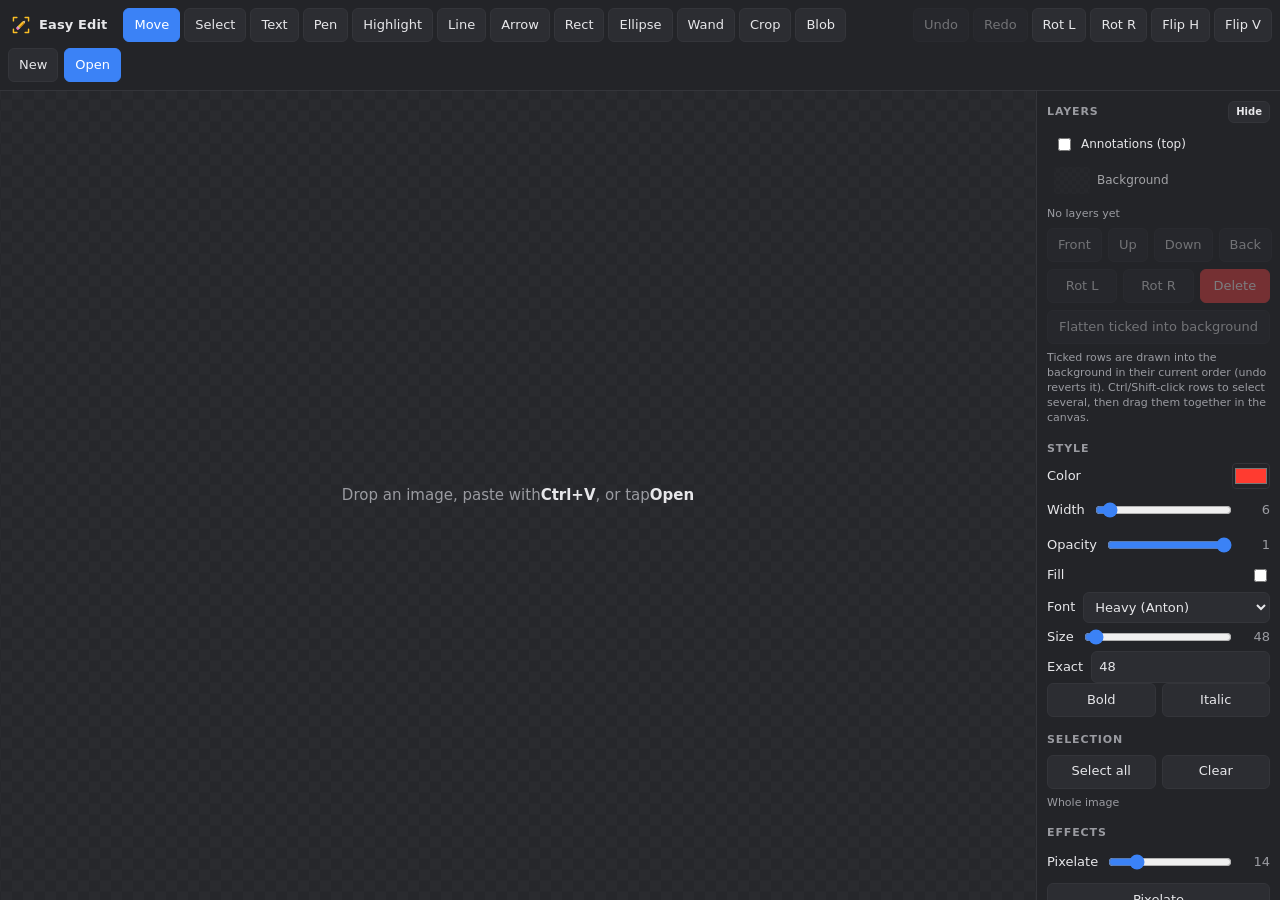
==== index.html @ f2388945 "Getting there" ====
<!doctype html>
<html lang="en">
<head>
<meta charset="utf-8">
<meta name="viewport" content="width=device-width, initial-scale=1, maximum-scale=1, user-scalable=no, viewport-fit=cover">
<meta name="theme-color" content="#1b1c1f">
<title>Easy Edit</title>
<link rel="icon" href="favicon.svg" type="image/svg+xml">
<link rel="icon" href="favicon-32.png" sizes="32x32" type="image/png">
<link rel="icon" href="favicon-16.png" sizes="16x16" type="image/png">
<link rel="apple-touch-icon" href="apple-touch-icon.png">
<style>
  /* --- bundled fonts (OFL-1.1, see fonts/LICENSE.txt) - no system or CDN dependency --- */
  @font-face { font-family:'Anton'; font-style:normal; font-weight:400; font-display:swap; src:url('fonts/anton-400.woff2') format('woff2'); }
  @font-face { font-family:'Caveat'; font-style:normal; font-weight:400 700; font-display:swap; src:url('fonts/caveat-var.woff2') format('woff2'); }
  @font-face { font-family:'Comic Neue'; font-style:normal; font-weight:400; font-display:swap; src:url('fonts/comic-neue-400.woff2') format('woff2'); }
  @font-face { font-family:'Comic Neue'; font-style:normal; font-weight:700; font-display:swap; src:url('fonts/comic-neue-700.woff2') format('woff2'); }
  @font-face { font-family:'Inter'; font-style:normal; font-weight:400 700; font-display:swap; src:url('fonts/inter-var.woff2') format('woff2'); }
  @font-face { font-family:'Playfair Display'; font-style:normal; font-weight:400 700; font-display:swap; src:url('fonts/playfair-display-var.woff2') format('woff2'); }

  :root {
    --bg:#1b1c1f; --panel:#232428; --line:#34353a; --fg:#e7e7ea; --muted:#9a9ba1;
    --accent:#3b82f6; --danger:#ef4444; --safe-b: env(safe-area-inset-bottom, 0px);
  }
  * { box-sizing:border-box; -webkit-tap-highlight-color:transparent; }
  /* our own display:flex rules would otherwise beat the UA stylesheet's [hidden] rule */
  [hidden] { display:none !important; }
  html,body { height:100%; }
  body {
    margin:0; font:13px/1.4 system-ui,-apple-system,Segoe UI,Roboto,sans-serif;
    background:var(--bg); color:var(--fg); display:flex; flex-direction:column; height:100vh;
    overflow:hidden; overscroll-behavior:none;
    -webkit-user-select:none; user-select:none; -webkit-touch-callout:none;
  }
  input,textarea,select { -webkit-user-select:text; user-select:text; }

  header#bar { display:flex; align-items:center; gap:6px; flex-wrap:wrap; padding:8px; background:var(--panel); border-bottom:1px solid var(--line); }
  #brand { display:flex; align-items:center; gap:7px; font-weight:700; letter-spacing:.01em; white-space:nowrap; padding:0 10px 0 2px; }
  #brand img { width:22px; height:22px; display:block; border-radius:5px; }
  .spacer { flex:1; }
  .group { display:flex; gap:4px; flex-wrap:wrap; }
  button {
    font:inherit; color:var(--fg); background:#2c2d32; border:1px solid var(--line);
    padding:6px 10px; border-radius:6px; cursor:pointer; white-space:nowrap; min-height:34px;
  }
  button:hover { background:#34353b; }
  button:disabled { opacity:.4; cursor:default; }
  button.active { background:var(--accent); border-color:var(--accent); color:#fff; }
  button.primary { background:var(--accent); border-color:var(--accent); color:#fff; }
  button.danger { background:var(--danger); border-color:var(--danger); color:#fff; }

  main { flex:1; display:flex; min-height:0; }
  #stage {
    flex:1; min-width:0; position:relative; overflow:hidden; padding:16px;
    display:flex; align-items:center; justify-content:center;
    background:repeating-conic-gradient(#2a2b2f 0% 25%, #26272b 0% 50%) 50%/22px 22px;
    touch-action:none;
  }
  #stage.dragover { outline:2px dashed var(--accent); outline-offset:-8px; }
  #view { display:none; max-width:100%; max-height:100%; background:#000; touch-action:none; cursor:crosshair;
          -webkit-user-drag:none; user-select:none;
          box-shadow:0 0 0 1px #0007, 0 10px 34px #0009; }
  #hint { position:absolute; inset:0; display:flex; align-items:center; justify-content:center;
          text-align:center; color:var(--muted); font-size:15px; pointer-events:none; padding:24px; }
  #hint b { color:var(--fg); }

  .textinput {
    position:absolute; z-index:6; min-width:60px; padding:2px 4px; background:rgba(0,0,0,.35);
    border:1px dashed var(--accent); border-radius:3px; outline:none; resize:none; overflow:hidden;
    white-space:pre; color:#fff; line-height:1.15;
  }
  #selbar {
    position:absolute; z-index:7; display:flex; gap:4px; background:#111d; border:1px solid var(--line);
    border-radius:8px; padding:4px; backdrop-filter:blur(4px);
  }
  #selbar button { min-height:30px; padding:4px 9px; }

  aside#panel { width:244px; flex:none; background:var(--panel); border-left:1px solid var(--line);
                overflow:auto; padding:10px; display:flex; flex-direction:column; gap:15px; }
  aside#panel section { display:flex; flex-direction:column; gap:7px; }
  aside#panel h3 { margin:0; font-size:11px; letter-spacing:.08em; text-transform:uppercase; color:var(--muted); font-weight:600; }
  aside#panel label { display:flex; align-items:center; justify-content:space-between; gap:8px; }
  aside#panel input[type=range] { flex:1; min-width:0; accent-color:var(--accent); height:24px; }
  aside#panel input[type=color] { width:38px; height:26px; padding:0; border:1px solid var(--line); border-radius:4px; background:none; }
  aside#panel input[type=number], aside#panel input[type=text], aside#panel select {
    font:inherit; color:var(--fg); background:#2c2d32; border:1px solid var(--line);
    border-radius:6px; padding:6px 7px; width:100%; min-width:0;
  }
  .row { display:flex; gap:6px; }
  .row > * { flex:1; }
  output { color:var(--muted); width:28px; text-align:right; }
  .note { color:var(--muted); font-size:11px; line-height:1.35; }

  #toast { position:fixed; left:50%; bottom:calc(22px + var(--safe-b)); transform:translateX(-50%);
           background:#111; color:#fff; border:1px solid var(--line); padding:8px 14px; border-radius:8px;
           opacity:0; transition:opacity .2s; pointer-events:none; z-index:60; max-width:90vw; text-align:center; }
  #toast.show { opacity:.96; }

  #sheetToggle { display:none; }
  #backdrop { display:none; }

  #layerList { display:flex; flex-direction:column; gap:3px; max-height:190px; overflow:auto; }
  .layerRow { display:flex; align-items:center; gap:7px; padding:4px 6px; border:1px solid transparent;
              border-radius:6px; cursor:pointer; font-size:12px; }
  .layerRow:hover { background:#2c2d32; }
  .layerRow.active { border-color:var(--accent); background:#2b3550; }
  .layerRow.pinned { opacity:.65; cursor:default; }
  .layerRow img { width:36px; height:27px; object-fit:contain; flex:none; border-radius:3px;
                  background:repeating-conic-gradient(#2a2b2f 0% 25%, #26272b 0% 50%) 50%/8px 8px; }
  .layerDot { width:8px; height:8px; border-radius:50%; background:var(--accent); flex:none; margin:0 14px; }
  .layerRow .lbl { overflow:hidden; text-overflow:ellipsis; white-space:nowrap; }
  #layerCount { color:var(--muted); font-size:11px; }
  #layersSec h3 { display:flex; align-items:center; justify-content:space-between; gap:6px; }
  #layersToggle { min-height:22px; padding:1px 7px; font-size:10px; }
  #layersBody { display:flex; flex-direction:column; gap:7px; }

  #dialog { position:fixed; inset:0; background:#000a; z-index:80; display:flex;
            align-items:center; justify-content:center; padding:18px; }
  #dialogBox { background:var(--panel); border:1px solid var(--line); border-radius:12px; padding:16px;
               width:100%; max-width:340px; display:flex; flex-direction:column; gap:12px;
               box-shadow:0 18px 50px #000b; }
  #dialogBox h3 { margin:0; font-size:14px; }
  #dialogBox label { display:flex; align-items:center; justify-content:space-between; gap:8px; }
  #dialogBox input, #dialogBox select { font:inherit; color:var(--fg); background:#2c2d32;
               border:1px solid var(--line); border-radius:6px; padding:6px 7px; width:100%; min-width:0; }

  /* ---------------- mobile ---------------- */
  @media (max-width: 820px) {
    header#bar { padding:6px 8px; gap:6px; }
    #brand { padding-right:2px; }
    #brand span { display:none; }
    #tools { width:100%; flex-wrap:nowrap; overflow-x:auto; -webkit-overflow-scrolling:touch; padding-bottom:2px; }
    #actions { width:100%; flex-wrap:nowrap; overflow-x:auto; -webkit-overflow-scrolling:touch; }
    #bar .spacer { display:none; }
    button { min-height:40px; padding:9px 12px; }
    #sheetToggle { display:inline-flex; }

    aside#panel {
      position:fixed; left:0; right:0; bottom:0; top:auto; width:auto; height:auto;
      max-height:72vh; border-left:none; border-top:1px solid var(--line);
      border-radius:16px 16px 0 0; z-index:40;
      padding-bottom:calc(14px + var(--safe-b));
      transform:translateY(calc(100% + 10px));
      transition:transform .22s ease;
      box-shadow:0 -10px 30px #0009;
    }
    aside#panel.open { transform:translateY(0); }
    #backdrop { display:block; position:fixed; inset:0; background:#0008; z-index:35; opacity:0; pointer-events:none; transition:opacity .22s; }
    #backdrop.show { opacity:1; pointer-events:auto; }
    #stage { padding:10px; }
  }
</style>
</head>
<body>

<header id="bar">
  <span id="brand"><img src="favicon.svg" alt="" width="22" height="22"><span>Easy Edit</span></span>
  <div class="group" id="tools"></div>
  <div class="spacer"></div>
  <div class="group" id="actions">
    <button id="undoBtn" disabled>Undo</button>
    <button id="redoBtn" disabled>Redo</button>
    <button id="rotL">Rot L</button>
    <button id="rotR">Rot R</button>
    <button id="flipH">Flip H</button>
    <button id="flipV">Flip V</button>
  </div>
  <button id="newBtn">New</button>
  <button id="openBtn" class="primary">Open</button>
  <button id="sheetToggle" class="primary">Controls</button>
  <input type="file" id="file" accept="image/*" hidden>
</header>

<main>
  <div id="stage">
    <canvas id="view" draggable="false"></canvas>
    <div id="hint">Drop an image, paste with <b>Ctrl+V</b>, or tap <b>Open</b></div>
    <div id="selbar" hidden>
      <button id="selEdit">Edit</button>
      <button id="selDup">Duplicate</button>
      <button id="selDel" class="danger">Delete</button>
    </div>
  </div>

  <aside id="panel">
    <section id="layersSec">
      <h3>Layers <button id="layersToggle" title="Hide / show">Hide</button></h3>
      <div id="layersBody">
        <div id="layerList"></div>
        <div id="layerCount">No layers yet</div>
        <div class="row">
          <button id="layFront">Front</button>
          <button id="layUp">Up</button>
          <button id="layDown">Down</button>
          <button id="layBack">Back</button>
        </div>
        <div class="row">
          <button id="layRotL">Rot L</button>
          <button id="layRotR">Rot R</button>
          <button id="layDel" class="danger">Delete</button>
        </div>
        <button id="layFlatten">Flatten ticked into background</button>
        <div class="note">Ticked rows are drawn into the background in their current order (undo reverts it). Ctrl/Shift-click rows to select several, then drag them together in the canvas.</div>
      </div>
    </section>

    <section id="styleSec">
      <h3>Style</h3>
      <label>Color <input type="color" id="color" value="#ff3b30"></label>
      <label>Width <input type="range" id="width" min="1" max="80" value="6"><output id="widthOut">6</output></label>
      <label>Opacity <input type="range" id="opacity" min="0.05" max="1" step="0.05" value="1"><output id="opacityOut">1</output></label>
      <label>Fill <input type="checkbox" id="filled"></label>
      <div id="fontRow">
        <label>Font <select id="fontFamily"></select></label>
        <label>Size
          <input type="range" id="fontSize" min="8" max="1200" value="48">
          <output id="fontSizeOut">48</output>
        </label>
        <label>Exact <input type="number" id="fontSizeNum" min="1" max="6000" value="48"></label>
        <div class="row">
          <button id="boldBtn" title="Bold">Bold</button>
          <button id="italicBtn" title="Italic">Italic</button>
        </div>
      </div>
    </section>

    <section id="wandSec" hidden>
      <h3>Magic wand</h3>
      <label>Tolerance <input type="range" id="tolerance" min="0" max="100" value="22"><output id="toleranceOut">22</output></label>
      <label>All similar <input type="checkbox" id="wandGlobal"></label>
      <div class="note">Tap the area to erase. Raise tolerance to remove more shades at once.</div>
    </section>

    <section id="cropSec" hidden>
      <h3>Crop</h3>
      <div class="row">
        <button id="applyCropBtn" class="primary">Apply</button>
        <button id="cancelCropBtn">Cancel</button>
      </div>
      <div class="note">Drag the handles to resize, drag inside to move.</div>
    </section>

    <section id="selSec">
      <h3>Selection</h3>
      <div class="row">
        <button id="selAllBtn">Select all</button>
        <button id="selClearBtn">Clear</button>
      </div>
      <div class="note" id="selInfo">Whole image</div>
    </section>

    <section id="fxSec">
      <h3>Effects</h3>
      <label>Pixelate <input type="range" id="fxPixel" min="3" max="60" value="14"><output id="fxPixelOut">14</output></label>
      <button id="fxPixelBtn">Pixelate</button>
      <label>Blur <input type="range" id="fxBlur" min="1" max="30" value="8"><output id="fxBlurOut">8</output></label>
      <button id="fxBlurBtn">Blur</button>
      <div class="note">Works on what you see: the selection is flattened and the effect applied to it, then kept as its own layer. No selection = the whole picture. Ctrl+A selects all.</div>
    </section>

    <section id="adjSec">
      <h3>Adjust</h3>
      <label>Bright <input type="range" id="brightness" min="0" max="200" value="100"></label>
      <label>Contrast <input type="range" id="contrast" min="0" max="200" value="100"></label>
      <label>Sat <input type="range" id="saturate" min="0" max="200" value="100"></label>
      <label>Gray <input type="range" id="grayscale" min="0" max="100" value="0"></label>
      <label>Sepia <input type="range" id="sepia" min="0" max="100" value="0"></label>
      <div class="row">
        <button id="applyAdj">Apply</button>
        <button id="resetAdj">Reset</button>
      </div>
      <div class="note">Affects the final image, or just the selection if you have one. Apply bakes it in as its own layer.</div>
    </section>

    <section id="funSec">
      <h3>Fun</h3>
      <label>Fry <select id="fryLevel">
        <option value="light">Light</option>
        <option value="medium">Medium</option>
        <option value="deep" selected>Deep fried</option>
        <option value="nuked">Nuked</option>
      </select></label>
      <button id="fryBtn">Deep fry</button>
      <label>Blob size <input type="range" id="blobSize" min="20" max="800" value="160"><output id="blobSizeOut">160</output></label>
      <label>Blob force <input type="range" id="blobStrength" min="-90" max="90" value="60"></label>
      <button id="blobClear">Clear distort blobs</button>
      <div class="note">With the Blob tool: tap to add, drag to move. They bulge the picture <b>before</b> frying - applied to what frying targets (the selected layer, or the background). UI only, never drawn into the image.</div>
    </section>

    <section id="bgSec">
      <h3>Remove background</h3>
      <input type="text" id="bgUrl" placeholder="http://nas:7000/api/remove" spellcheck="false">
      <button id="bgBtn">Remove BG (server)</button>
      <div class="note">Applies to the selected layer, or the background. Uses your rembg container; the Wand does it instantly on-device.</div>
    </section>

    <section id="sizeSec">
      <h3>Resize</h3>
      <label>Lock ratio <input type="checkbox" id="lockRatio" checked></label>
      <div class="row">
        <input type="number" id="rw" placeholder="width" min="1">
        <input type="number" id="rh" placeholder="height" min="1">
      </div>
      <button id="applyResize">Resize</button>
      <div class="note">Locked: the other side follows as you type. Unlocked: distort freely - every layer, annotation and text scales with it.</div>
    </section>

    <section id="outSec">
      <h3>Export</h3>
      <label>Format
        <select id="fmt">
          <option value="image/png">PNG</option>
          <option value="image/jpeg">JPEG</option>
          <option value="image/webp">WebP</option>
        </select>
      </label>
      <label id="qRow">Quality <input type="range" id="quality" min="0.1" max="1" step="0.05" value="0.92"></label>
      <label>Name <input type="text" id="fname" value="image"></label>
      <div class="row">
        <button id="copyBtn" class="primary">Copy</button>
        <button id="dlBtn" class="primary">Download</button>
      </div>
    </section>
  </aside>
</main>

<div id="dialog" hidden>
  <div id="dialogBox">
    <h3>New canvas</h3>
    <div class="row">
      <label>Width <input type="number" id="newW" value="1200" min="1"></label>
      <label>Height <input type="number" id="newH" value="1200" min="1"></label>
    </div>
    <label>Background
      <select id="newBg">
        <option value="#ffffff">White</option>
        <option value="#000000">Black</option>
        <option value="transparent">Transparent</option>
      </select>
    </label>
    <div class="row">
      <button id="newCreate" class="primary">Create canvas</button>
      <button id="newClearBtn" class="danger">Clear all</button>
    </div>
    <button id="newCancel">Cancel</button>
  </div>
</div>

<div id="backdrop"></div>
<div id="toast"></div>

<script>
"use strict";
const $ = s => document.querySelector(s);
const view = $('#view'), vctx = view.getContext('2d'), stage = $('#stage');

const MAX_UNDO = 12;
const HANDLE_PX = 26;            // crop handle hit size, in screen px (finger friendly)
const DEFAULT_FILTER = { brightness:100, contrast:100, saturate:100, grayscale:0, sepia:0 };
// Bundled faces only - see fonts/LICENSE.txt. Nothing here relies on the host machine.
const FONT_CHOICES = [
  ['Anton',            'Heavy (Anton)'],
  ['Inter',            'Clean (Inter)'],
  ['Playfair Display', 'Serif (Playfair)'],
  ['Comic Neue',       'Comic (Comic Neue)'],
  ['Caveat',           'Handwritten (Caveat)'],
];

let base = document.createElement('canvas');        // the background (bottom of the stack)
let bctx = base.getContext('2d');
let overlay = document.createElement('canvas');      // annotations; always above every layer
let octx = overlay.getContext('2d');
let layers = [];                                      // pasted images; index 0 = back, last = front
let selLayer = null;                                  // primary (last-clicked) layer id
let selLayers = [];                                   // full multi-selection
let checkedLayers = new Set();                        // ticked rows, for Flatten
let flattenAnnotations = false;
let clip = null;                                      // internal copy/paste buffer
let clipSig = null;                                   // pixel fingerprint of the copy we mirrored to the OS clipboard
let original = null, hasImage = false;

let texts = [];                  // live, movable text boxes
let selText = null;              // selected text id
let undoStack = [], redoStack = [];
let gestureSnap = null;

let tool = 'move';
let drag = null;                 // {kind:'shape'|'text'|'marquee', ...}
let crop = null;                 // {x,y,w,h} in canvas coords
let cropDrag = null;
let selection = null;            // {x,y,w,h}; effects target this, else the whole image

let adjust = { ...DEFAULT_FILTER };
const style = { color:'#ff3b30', width:6, opacity:1, filled:false, fontSize:48, family:'Anton', bold:false, italic:false };
const wand = { tolerance:22, global:false };
const fx = { block:14, soft:8 };   // pixelate block size, blur radius
const blobCfg = { size:160, strength:60 };
let blobs = [];                  // distort markers: UI only, never exported
let hoverId = null;              // layer under the cursor (desktop hover feedback)
let aspect = 1;                  // base.width / base.height, for the locked resize

const uid = () => Math.random().toString(36).slice(2, 9);
const clamp = (v, lo, hi) => Math.max(lo, Math.min(hi, v));
const canvas = (w, h) => { const c = document.createElement('canvas'); c.width = w; c.height = h; return c; };
const clone = src => { const c = canvas(src.width, src.height); c.getContext('2d').drawImage(src, 0, 0); return c; };

/* ============================ tools ============================ */
const TOOLS = [
  ['move','Move'], ['marquee','Select'], ['text','Text'], ['brush','Pen'], ['highlight','Highlight'],
  ['line','Line'], ['arrow','Arrow'], ['rect','Rect'], ['ellipse','Ellipse'],
  ['wand','Wand'], ['crop','Crop'], ['blob','Blob'],
];
const toolsEl = $('#tools');
for (const [id, label] of TOOLS) {
  const b = document.createElement('button');
  b.textContent = label; b.dataset.tool = id; b.title = label;
  b.addEventListener('click', () => setTool(id));
  toolsEl.appendChild(b);
}
function setTool(id) {
  if (tool === 'crop' && id !== 'crop') cancelCrop();
  tool = id;
  [...toolsEl.children].forEach(b => b.classList.toggle('active', b.dataset.tool === id));
  view.style.cursor = id === 'text' ? 'text' : ((id === 'move' || id === 'marquee') ? 'default' : 'crosshair');
  $('#fontRow').style.display = (id === 'text' || id === 'move') ? '' : 'none';
  $('#wandSec').hidden = id !== 'wand';
  $('#cropSec').hidden = !crop;
  if (id === 'highlight' && $('#opacity').value === '1') setRange('opacity', 0.4);
  if (id !== 'move' && id !== 'text') { selText = null; updateSelBar(); }
  render();
}

/* ============================ rendering ============================ */
function filterCSS() {
  const a = adjust, p = [];
  if (a.brightness !== 100) p.push(`brightness(${a.brightness}%)`);
  if (a.contrast   !== 100) p.push(`contrast(${a.contrast}%)`);
  if (a.saturate   !== 100) p.push(`saturate(${a.saturate}%)`);
  if (a.grayscale)          p.push(`grayscale(${a.grayscale}%)`);
  if (a.sepia)              p.push(`sepia(${a.sepia}%)`);
  return p.length ? p.join(' ') : 'none';
}
const textLines = t => String(t.text).split('\n');
// one place that builds the font shorthand, so canvas, bbox and the editor agree
function fontCss(t, scale = 1) {
  return `${t.italic ? 'italic ' : ''}${t.bold ? 'bold ' : ''}${Math.round(t.size * scale)}px "${t.family}", sans-serif`;
}
function textBBox(t) {
  vctx.save(); vctx.font = fontCss(t);
  let w = 10;
  for (const l of textLines(t)) w = Math.max(w, vctx.measureText(l).width);
  vctx.restore();
  return { w, h: Math.max(1, textLines(t).length) * t.size * 1.15 };
}
function paintText(ctx, t) {
  ctx.save();
  ctx.globalAlpha = t.opacity;
  ctx.fillStyle = t.color;
  ctx.font = fontCss(t);
  ctx.textBaseline = 'top';
  textLines(t).forEach((l, i) => ctx.fillText(l, t.x, t.y + i * t.size * 1.15));
  ctx.restore();
}
function drawSelection(t) {
  const b = textBBox(t);
  const s = viewScale();
  vctx.save();
  vctx.strokeStyle = '#3b82f6';
  vctx.lineWidth = 2 / s;
  vctx.setLineDash([6 / s, 4 / s]);
  vctx.strokeRect(t.x - 4 / s, t.y - 4 / s, b.w + 8 / s, b.h + 8 / s);
  vctx.restore();
}
const viewScale = () => {
  const r = view.getBoundingClientRect();
  return view.width ? r.width / view.width : 1;
};

function drawStack(ctx) {
  ctx.drawImage(base, 0, 0);
  for (const l of layers) ctx.drawImage(l.c, l.x, l.y, l.w, l.h);
  ctx.drawImage(overlay, 0, 0);
  for (const t of texts) paintText(ctx, t);
}
function render() {
  if (!hasImage) return;
  vctx.setTransform(1, 0, 0, 1, 0, 0);
  vctx.filter = 'none';
  vctx.clearRect(0, 0, view.width, view.height);
  drawStack(vctx);
  // Adjust now applies to the FINAL image, or only inside the selection if there is one.
  const f = filterCSS();
  if (f !== 'none') {
    vctx.save();
    if (selection) { vctx.beginPath(); vctx.rect(selection.x, selection.y, selection.w, selection.h); vctx.clip(); }
    vctx.filter = f;
    drawStack(vctx);
    vctx.restore();
    vctx.filter = 'none';
  }
  const sel = texts.find(t => t.id === selText);
  if (sel) drawSelection(sel);
  for (const l of selectedLayerSet()) drawLayerOutline(l, l.id === selLayer);
  if (tool === 'move' && hoverId && !selLayers.includes(hoverId)) {
    const hl = layers.find(l => l.id === hoverId);
    if (hl) drawHoverOutline(hl);
  }
  if (drag && drag.shape) paintShape(vctx, drag.shape);
  if (crop) drawCropOverlay();
  else if (drag && drag.kind === 'marquee') drawSelectionOverlay(marqueeRect(drag));
  else if (selection) drawSelectionOverlay(selection);
  for (const b of blobs) drawBlob(b);        // UI only, above everything
  updateSelBar();
}

function paintShape(ctx, s) {
  ctx.save();
  ctx.globalAlpha = s.opacity;
  ctx.lineJoin = 'round'; ctx.lineCap = 'round';
  ctx.strokeStyle = s.color; ctx.fillStyle = s.color; ctx.lineWidth = s.width;
  if (s.type === 'brush' || s.type === 'highlight') {
    if (s.type === 'highlight') { ctx.globalAlpha = s.opacity * 0.4; ctx.lineWidth = s.width * 2.5; }
    ctx.beginPath();
    s.points.forEach((p, i) => i ? ctx.lineTo(p.x, p.y) : ctx.moveTo(p.x, p.y));
    ctx.stroke();
  } else if (s.type === 'line' || s.type === 'arrow') {
    ctx.beginPath(); ctx.moveTo(s.x1, s.y1); ctx.lineTo(s.x2, s.y2); ctx.stroke();
    if (s.type === 'arrow') {
      const a = Math.atan2(s.y2 - s.y1, s.x2 - s.x1), h = Math.max(12, s.width * 3.2);
      ctx.beginPath();
      ctx.moveTo(s.x2, s.y2); ctx.lineTo(s.x2 - h * Math.cos(a - 0.4), s.y2 - h * Math.sin(a - 0.4));
      ctx.moveTo(s.x2, s.y2); ctx.lineTo(s.x2 - h * Math.cos(a + 0.4), s.y2 - h * Math.sin(a + 0.4));
      ctx.stroke();
    }
  } else if (s.type === 'rect') {
    const w = s.x2 - s.x1, h = s.y2 - s.y1;
    if (s.filled) ctx.fillRect(s.x1, s.y1, w, h); else ctx.strokeRect(s.x1, s.y1, w, h);
  } else if (s.type === 'ellipse') {
    ctx.beginPath();
    ctx.ellipse((s.x1 + s.x2) / 2, (s.y1 + s.y2) / 2, Math.abs(s.x2 - s.x1) / 2, Math.abs(s.y2 - s.y1) / 2, 0, 0, Math.PI * 2);
    if (s.filled) ctx.fill(); else ctx.stroke();
  }
  ctx.restore();
}

/* ============================ history ============================ */
function syncOverlaySize() {
  if (overlay.width !== base.width || overlay.height !== base.height) {
    const t = canvas(base.width, base.height);
    t.getContext('2d').drawImage(overlay, 0, 0);
    overlay = t; octx = overlay.getContext('2d');
  }
}
function snapshot() {
  return { base: clone(base), overlay: clone(overlay),
           layers: layers.map(l => ({ ...l, c: clone(l.c) })),
           texts: texts.map(t => ({ ...t })), blobs: blobs.map(b => ({ ...b })),
           sel: selText, selLayer, selLayers: [...selLayers] };
}
function restore(s) {
  base = s.base; bctx = base.getContext('2d');
  overlay = s.overlay; octx = overlay.getContext('2d');
  layers = s.layers.map(l => ({ ...l, c: clone(l.c) }));
  texts = s.texts.map(t => ({ ...t }));
  blobs = (s.blobs || []).map(b => ({ ...b }));
  selText = s.sel; selLayer = s.selLayer; selLayers = s.selLayers ? [...s.selLayers] : [];
  resizeView(); render(); updateHistoryUI(); updateSelInfo(); updateLayerUI();
}
function commitPre(pre) {
  undoStack.push(pre);
  if (undoStack.length > MAX_UNDO) undoStack.shift();
  redoStack.length = 0; updateHistoryUI();
}
function pushUndo() {
  undoStack.push(snapshot());
  if (undoStack.length > MAX_UNDO) undoStack.shift();
  redoStack.length = 0; updateHistoryUI();
}
function beginGesture() { gestureSnap = snapshot(); }
function commitGesture(changed) {
  if (changed && gestureSnap) {
    undoStack.push(gestureSnap);
    if (undoStack.length > MAX_UNDO) undoStack.shift();
    redoStack.length = 0; updateHistoryUI();
  }
  gestureSnap = null;
}
function undo() { if (!undoStack.length) return; redoStack.push(snapshot()); restore(undoStack.pop()); }
function redo() { if (!redoStack.length) return; undoStack.push(snapshot()); restore(redoStack.pop()); }
function updateHistoryUI() { $('#undoBtn').disabled = !undoStack.length; $('#redoBtn').disabled = !redoStack.length; }

/* ============================ canvas + layers ============================ */
function resizeView() {
  view.width = base.width; view.height = base.height;
  view.style.display = 'block';
  $('#hint').style.display = 'none';
  $('#rw').value = base.width; $('#rh').value = base.height;
  aspect = base.width / base.height;
  syncOverlaySize();
}
function setBase(c) {
  base = c; bctx = base.getContext('2d');
  selection = null; updateSelInfo();     // geometry changed, so any marquee is stale
  resizeView(); render();
}
function resetStack(c) {
  hasImage = true;
  undoStack = []; redoStack = []; gestureSnap = null;
  texts = []; selText = null; crop = null; cropDrag = null; selection = null;
  layers = []; selLayer = null; selLayers = [];
  checkedLayers = new Set(); flattenAnnotations = false; clip = null; clipSig = null;
  adjust = { ...DEFAULT_FILTER }; syncAdjustUI();
  base = c; bctx = c.getContext('2d');
  overlay = canvas(c.width, c.height); octx = overlay.getContext('2d');
  original = clone(c);
  resizeView(); render();
  updateHistoryUI(); updateSelInfo(); updateLayerUI(); setTool('move');
}
function makeThumb(src) {
  const t = canvas(36, 27), x = t.getContext('2d');
  const k = Math.min(36 / src.width, 27 / src.height);
  const w = Math.max(1, src.width * k), h = Math.max(1, src.height * k);
  x.drawImage(src, (36 - w) / 2, (27 - h) / 2, w, h);
  return t.toDataURL();
}
function addLayer(src) {
  const pre = snapshot();
  let w = src.width, h = src.height;
  if (w > base.width || h > base.height) {
    const k = Math.min(base.width / w, base.height / h);
    w = Math.round(w * k); h = Math.round(h * k);
  }
  const c = canvas(src.width, src.height);
  c.getContext('2d').drawImage(src, 0, 0);
  const l = { id: uid(), c, x: Math.round((base.width - w) / 2), y: Math.round((base.height - h) / 2), w, h };
  layers.push(l);
  commitPre(pre);
  setSelection([l.id]);
  render();
  toast('Added layer ' + layers.length);
}
function loadSource(src, w, h) {
  const c = canvas(w, h); c.getContext('2d').drawImage(src, 0, 0);
  resetStack(c);
  toast('Canvas ' + w + ' x ' + h);
}
async function blobToSource(blob) {
  try { return await createImageBitmap(blob); }
  catch {
    return await new Promise((res, rej) => {
      const url = URL.createObjectURL(blob), img = new Image();
      img.onload = () => { URL.revokeObjectURL(url); res(img); };
      img.onerror = () => { URL.revokeObjectURL(url); rej(new Error('decode')); };
      img.src = url;
    });
  }
}
async function loadBlob(blob) {
  try {
    const src = await blobToSource(blob);
    if (!hasImage) loadSource(src, src.width, src.height);
    else addLayer(src);
    if (src.close) src.close();
  } catch { toast('Could not decode that image'); }
}

/* ============================ pointer ============================ */
function toCanvas(e) {
  const r = view.getBoundingClientRect();
  return { x: (e.clientX - r.left) * (view.width / r.width), y: (e.clientY - r.top) * (view.height / r.height) };
}
function hitText(p) {
  for (let i = texts.length - 1; i >= 0; i--) {
    const t = texts[i], b = textBBox(t);
    if (p.x >= t.x - 6 && p.x <= t.x + b.w + 6 && p.y >= t.y - 6 && p.y <= t.y + b.h + 6) return t;
  }
  return null;
}

function hitLayer(p) {
  for (let i = layers.length - 1; i >= 0; i--) {
    const l = layers[i];
    if (p.x >= l.x && p.x <= l.x + l.w && p.y >= l.y && p.y <= l.y + l.h) return l;
  }
  return null;
}
function layerHandlePoints(l) {
  return {
    nw:[l.x, l.y],            n:[l.x + l.w / 2, l.y],  ne:[l.x + l.w, l.y],
    w:[l.x, l.y + l.h / 2],                              e:[l.x + l.w, l.y + l.h / 2],
    sw:[l.x, l.y + l.h],      s:[l.x + l.w / 2, l.y + l.h], se:[l.x + l.w, l.y + l.h],
    c:[l.x + l.w / 2, l.y + l.h / 2],
  };
}
// Resize handles live on the primary layer; the centre grab block is on every selected layer,
// so any of them can be dragged to move the whole selection.
function handleHit(e) {
  const r = view.getBoundingClientRect(), s = viewScale(), R = HANDLE_PX / 2;
  const near = pts => {
    for (const k in pts) {
      const [hx, hy] = pts[k];
      if (Math.abs(e.clientX - (r.left + hx * s)) <= R && Math.abs(e.clientY - (r.top + hy * s)) <= R) return k;
    }
    return null;
  };
  const prim = layers.find(l => l.id === selLayer);
  if (prim) {
    const q = layerHandlePoints(prim);
    const edges = { nw:q.nw, n:q.n, ne:q.ne, w:q.w, e:q.e, sw:q.sw, s:q.s, se:q.se };
    const k = near(edges);
    if (k) return { kind:'resize', handle:k };
  }
  for (const l of selectedLayerSet()) {
    const q = layerHandlePoints(l);
    if (near({ c:q.c })) return { kind:'move', id:l.id };
  }
  return null;
}
function drawLayerOutline(l, isPrimary) {
  const s = viewScale(), t = 16 / s;
  vctx.save();
  vctx.fillStyle = isPrimary ? 'rgba(34,197,94,.12)' : 'rgba(34,197,94,.06)';
  vctx.fillRect(l.x, l.y, l.w, l.h);
  vctx.strokeStyle = '#22c55e';
  vctx.lineWidth = (isPrimary ? 2.5 : 1.5) / s;
  vctx.setLineDash(isPrimary ? [] : [9 / s, 6 / s]);
  vctx.strokeRect(l.x, l.y, l.w, l.h);
  vctx.setLineDash([]);
  if (isPrimary) {
    const pts = layerHandlePoints(l);
    vctx.fillStyle = '#22c55e';
    for (const k in pts) {
      if (k === 'c') continue;
      const [hx, hy] = pts[k];
      vctx.fillRect(hx - t / 2, hy - t / 2, t, t);
    }
  }
  // centre grab block: white with a green ring, so it reads as "drag me", not "resize me"
  const [cx, cy] = layerHandlePoints(l).c, cs = t * 1.2;
  vctx.fillStyle = '#ffffff';
  vctx.fillRect(cx - cs / 2, cy - cs / 2, cs, cs);
  vctx.strokeStyle = '#22c55e'; vctx.lineWidth = 2.5 / s;
  vctx.strokeRect(cx - cs / 2, cy - cs / 2, cs, cs);
  vctx.restore();
}
function selectedLayerSet() {
  const ids = selLayers.length ? selLayers : (selLayer ? [selLayer] : []);
  return ids.map(id => layers.find(l => l.id === id)).filter(Boolean);
}
function layerResizeTo(l, d, p) {
  const ow = d.ow, oh = d.oh, right = d.ox + ow, bottom = d.oy + oh;
  const MIN = 6;
  // side handles stretch on one axis only, breaking the aspect ratio on purpose
  if (d.handle === 'e' || d.handle === 'w') {
    const w = Math.max(MIN, d.handle === 'e' ? (p.x - d.ox) : (right - p.x));
    l.x = d.handle === 'e' ? d.ox : right - w;
    l.y = d.oy; l.w = w; l.h = oh;
    return;
  }
  if (d.handle === 'n' || d.handle === 's') {
    const h = Math.max(MIN, d.handle === 's' ? (p.y - d.oy) : (bottom - p.y));
    l.y = d.handle === 's' ? d.oy : bottom - h;
    l.x = d.ox; l.w = ow; l.h = h;
    return;
  }
  // corners stay uniform
  let k;
  if (d.handle === 'se')      k = Math.max((p.x - d.ox) / ow, (p.y - d.oy) / oh);
  else if (d.handle === 'nw') k = Math.max((right - p.x) / ow, (bottom - p.y) / oh);
  else if (d.handle === 'ne') k = Math.max((p.x - d.ox) / ow, (bottom - p.y) / oh);
  else                        k = Math.max((right - p.x) / ow, (p.y - d.oy) / oh);
  k = clamp(k, 0.02, 30);
  const nw = ow * k, nh = oh * k;
  if (d.handle === 'se')      { l.x = d.ox; l.y = d.oy; }
  else if (d.handle === 'nw') { l.x = right - nw; l.y = bottom - nh; }
  else if (d.handle === 'ne') { l.x = d.ox; l.y = bottom - nh; }
  else                        { l.x = right - nw; l.y = d.oy; }
  l.w = nw; l.h = nh;
}
view.addEventListener('pointerdown', e => {
  if (!hasImage) return;
  e.preventDefault();                    // stop the browser's own drag/selection starting on mousedown
  const p = toCanvas(e);
  const capture = () => { try { view.setPointerCapture(e.pointerId); } catch {} };

  if (tool === 'crop') { cropDown(e, p); capture(); return; }
  if (tool === 'wand') { doWand(p); return; }
  if (tool === 'marquee') {
    beginGesture();
    drag = { kind:'marquee', startX:p.x, startY:p.y, x2:p.x, y2:p.y };
    capture(); render(); return;
  }
  if (tool === 'text') {
    const hit = hitText(p);
    if (hit) { selectText(hit); startTextDrag(hit, p, e); return; }
    createTextBox(p); return;
  }
  if (tool === 'blob') {
    const hit = blobs.find(b => Math.hypot(p.x - b.x, p.y - b.y) <= b.r);
    if (hit) { beginGesture(); drag = { kind:'blob', id:hit.id }; }
    else {
      beginGesture();
      const b = { id: uid(), x:p.x, y:p.y, r: blobCfg.size, str: blobCfg.strength / 100 };
      blobs.push(b);
      drag = { kind:'blob', id:b.id };
    }
    capture(); render(); return;
  }
  if (tool === 'move') {
    // Alt-click cycles down through the stack under the cursor (for buried layers)
    if (e.altKey) {
      const stack = layersAt(p);
      if (stack.length) {
        const cur = stack.findIndex(z => z.id === selLayer);
        setSelection([stack[(cur + 1) % stack.length].id]);
        render(); return;
      }
    }
    const hh = handleHit(e);
    if (hh) {
      if (hh.kind === 'move') {
        if (selLayers.includes(hh.id)) { selLayer = hh.id; updateLayerUI(); }
        else setSelection([hh.id]);
        beginGesture();
        drag = { kind:'layer', ox:p.x, oy:p.y,
                 orig: movingIds().map(id => { const q = layers.find(z => z.id === id); return { id, x:q.x, y:q.y }; }) };
        capture(); render(); return;
      }
      const l = layers.find(x => x.id === selLayer);
      beginGesture();
      drag = { kind:'layerResize', id:l.id, handle:hh.handle, ox:l.x, oy:l.y, ow:l.w, oh:l.h };
      capture(); render(); return;
    }
    const hit = hitText(p);
    if (hit) {
      selText = hit.id; selLayer = null; beginGesture();
      drag = { kind:'text', id:hit.id, ox:p.x - hit.x, oy:p.y - hit.y };
      capture(); updateLayerUI(); render(); return;
    }
    selText = null;
    const lh = hitLayer(p);
    if (lh) {
      if (selLayers.length && !selLayers.includes(selLayer)) selLayers = selLayer ? [selLayer] : [];
      const additive = e.ctrlKey || e.metaKey || e.shiftKey;
      const inSel = selLayers.includes(lh.id);
      if (additive) setSelection(inSel ? selLayers.filter(x => x !== lh.id) : [...selLayers, lh.id]);
      else if (!inSel) setSelection([lh.id]);                    // clicking outside the group reselects
      else if (selLayer !== lh.id) { selLayer = lh.id; updateLayerUI(); }   // keep the group, retarget primary
      beginGesture();
      drag = { kind:'layer', ox:p.x, oy:p.y,
               orig: movingIds().map(id => { const q = layers.find(z => z.id === id); return { id, x:q.x, y:q.y }; }) };
      capture(); render(); return;
    }
    setSelection([]);
    render(); return;
  }
  beginGesture();
  drag = { kind:'shape', shape: { type:tool, color:style.color, width:style.width, opacity:style.opacity,
                                  filled:style.filled, x1:p.x, y1:p.y, x2:p.x, y2:p.y, points:[p] } };
  capture();
  render();
});
function startTextDrag(t, p, e) {
  beginGesture();
  drag = { kind:'text', id:t.id, ox:p.x - t.x, oy:p.y - t.y };
  try { view.setPointerCapture(e.pointerId); } catch {}
  render();
}
view.addEventListener('pointermove', e => {
  if (!hasImage) return;
  const p = toCanvas(e);
  if (tool === 'move' && !drag && !cropDrag) {
    const stack = layersAt(p);
    const top = stack.length ? stack[0].id : null;
    if (top !== hoverId) { hoverId = top; render(); }
  }
  if (cropDrag) { applyCropDrag(p); render(); return; }
  if (!drag) return;
  if (drag.kind === 'text') {
    const t = texts.find(x => x.id === drag.id); if (!t) return;
    t.x = clamp(p.x - drag.ox, -50, base.width); t.y = clamp(p.y - drag.oy, -50, base.height);
  } else if (drag.kind === 'blob') {
    const b = blobs.find(z => z.id === drag.id); if (!b) return;
    b.x = p.x; b.y = p.y;
  } else if (drag.kind === 'layer') {
    const dx = p.x - drag.ox, dy = p.y - drag.oy;
    for (const o of drag.orig) {
      const q = layers.find(z => z.id === o.id);
      if (q) { q.x = o.x + dx; q.y = o.y + dy; }
    }
  } else if (drag.kind === 'layerResize') {
    const l = layers.find(x => x.id === drag.id); if (!l) return;
    layerResizeTo(l, drag, p);
  } else if (drag.kind === 'marquee') {
    drag.x2 = p.x; drag.y2 = p.y;
  } else {
    const s = drag.shape;
    if (s.type === 'brush' || s.type === 'highlight') s.points.push(p);
    else { s.x2 = p.x; s.y2 = p.y; }
  }
  render();
});
function endPointer() {
  if (cropDrag) { cropDrag = null; if (crop && (crop.w < 12 || crop.h < 12)) crop = defaultCrop(); $('#cropSec').hidden = !crop; commitGesture(true); render(); return; }
  if (!drag) return;
  const d = drag; drag = null;
  if (d.kind === 'text') { commitGesture(true); render(); return; }
  if (d.kind === 'blob') { commitGesture(true); render(); return; }
  if (d.kind === 'layer' || d.kind === 'layerResize') { commitGesture(true); updateLayerUI(); render(); return; }
  if (d.kind === 'marquee') {
    const r = marqueeRect(d);
    selection = (r.w < 6 || r.h < 6) ? null : r;
    updateSelInfo(); commitGesture(false); render(); return;
  }
  const s = d.shape;
  const moved = (s.points && s.points.length > 1) || Math.abs(s.x2 - s.x1) > 1 || Math.abs(s.y2 - s.y1) > 1;
  if (!moved) { commitGesture(false); render(); return; }
  paintShape(octx, s);
  commitGesture(true);
  render();
}
view.addEventListener('pointerleave', () => { if (hoverId) { hoverId = null; render(); } });
view.addEventListener('pointerup', endPointer);
view.addEventListener('pointercancel', () => { drag = null; cropDrag = null; render(); });

/* ============================ text boxes ============================ */
function selectText(t) {
  selText = t.id;
  style.family = t.family; style.bold = t.bold; style.italic = t.italic;
  $('#fontFamily').value = t.family;
  $('#fontSize').value = Math.min(t.size, 1200);
  $('#fontSizeOut').textContent = Math.round(t.size);
  $('#fontSizeNum').value = Math.round(t.size);
  syncStyleButtons();
  updateSelBar();
}
function createTextBox(p) {
  const pre = snapshot();
  const t = { id: uid(), x: p.x, y: p.y, text: '', color: style.color, size: style.fontSize,
              family: style.family, bold: style.bold, italic: style.italic,
              opacity: Math.max(0.35, style.opacity) };
  texts.push(t); selText = t.id;
  openTextEditor(t, pre, true);
}
function editSelected() {
  const t = texts.find(x => x.id === selText); if (!t) return;
  openTextEditor(t, snapshot(), false);
}
function openTextEditor(t, pre, isNew) {
  const r = view.getBoundingClientRect(), sr = stage.getBoundingClientRect();
  const scale = viewScale(), before = t.text;
  const ta = document.createElement('textarea');
  ta.className = 'textinput';
  ta.value = t.text;
  ta.rows = 1;
  ta.style.left = ((r.left - sr.left) + t.x * scale) + 'px';
  ta.style.top = ((r.top - sr.top) + t.y * scale) + 'px';
  ta.style.color = t.color;
  ta.style.font = fontCss(t, scale);
  stage.appendChild(ta);
  const grow = () => { ta.style.height = 'auto'; ta.style.height = ta.scrollHeight + 'px';
                       ta.style.width = Math.max(60, ta.scrollWidth + 10) + 'px'; };
  ta.addEventListener('input', grow); grow();
  setTimeout(() => ta.focus({ preventScroll:true }), 0);
  const commit = () => {
    const v = ta.value;
    if (ta.parentNode) ta.remove();
    t.text = v;
    const emptied = !v.trim();
    if (emptied) { texts = texts.filter(x => x !== t); if (selText === t.id) selText = null; }
    if (v !== before || emptied) {
      undoStack.push(pre); if (undoStack.length > MAX_UNDO) undoStack.shift();
      redoStack.length = 0; updateHistoryUI();
    }
    render();
  };
  ta.addEventListener('blur', commit);
  ta.addEventListener('keydown', e => {
    if (e.key === 'Escape') { ta.value = ''; ta.blur(); }
    if (e.key === 'Enter' && !e.shiftKey) { e.preventDefault(); ta.blur(); }
    e.stopPropagation();
  });
}
function deleteSelected() {
  if (!selText) return;
  const t = texts.find(x => x.id === selText); if (!t) return;
  const pre = snapshot();
  texts = texts.filter(x => x !== t); selText = null;
  undoStack.push(pre); if (undoStack.length > MAX_UNDO) undoStack.shift();
  redoStack.length = 0; updateHistoryUI(); render();
}
function duplicateSelected() {
  const t = texts.find(x => x.id === selText); if (!t) return;
  const pre = snapshot();
  const c = { ...t, id: uid(), x: t.x + t.size * 0.4, y: t.y + t.size * 0.4 };
  texts.push(c); selText = c.id;
  undoStack.push(pre); if (undoStack.length > MAX_UNDO) undoStack.shift();
  redoStack.length = 0; updateHistoryUI(); render();
}
function updateSelBar() {
  const bar = $('#selbar');
  const t = texts.find(x => x.id === selText);
  if (!t || tool === 'crop') { bar.hidden = true; return; }
  const r = view.getBoundingClientRect(), sr = stage.getBoundingClientRect();
  const scale = viewScale(), b = textBBox(t);
  const left = (r.left - sr.left) + t.x * scale;
  const top = (r.top - sr.top) + t.y * scale - 42;
  bar.hidden = false;
  bar.style.left = clamp(left, 4, Math.max(4, sr.width - 190)) + 'px';
  bar.style.top = clamp(top, 4, sr.height - 40) + 'px';
}
$('#selEdit').onclick = editSelected;
$('#selDup').onclick = duplicateSelected;
$('#selDel').onclick = deleteSelected;

/* ============================ selection + effects ============================ */
function marqueeRect(d) {
  return { x: Math.min(d.startX, d.x2), y: Math.min(d.startY, d.y2),
           w: Math.abs(d.x2 - d.startX), h: Math.abs(d.y2 - d.startY) };
}
function drawSelectionOverlay(r) {
  const s = viewScale();
  vctx.save();
  vctx.fillStyle = 'rgba(0,0,0,.14)';
  vctx.beginPath(); vctx.rect(0, 0, view.width, view.height); vctx.rect(r.x, r.y, r.w, r.h);
  vctx.fill('evenodd');
  vctx.strokeStyle = '#3b82f6'; vctx.lineWidth = 1.5 / s; vctx.setLineDash([7 / s, 5 / s]);
  vctx.strokeRect(r.x, r.y, r.w, r.h);
  vctx.setLineDash([]);
  const t = 9 / s;
  vctx.fillStyle = '#3b82f6';
  for (const [cx, cy] of [[r.x,r.y],[r.x+r.w,r.y],[r.x,r.y+r.h],[r.x+r.w,r.y+r.h]]) vctx.fillRect(cx - t/2, cy - t/2, t, t);
  vctx.restore();
}
function updateSelInfo() {
  const el = $('#selInfo'); if (!el) return;
  el.textContent = selection
    ? `${selection.w} x ${selection.h} at ${selection.x}, ${selection.y}`
    : 'Whole image';
}
function selectAll() {
  if (!hasImage) return;
  selection = { x:0, y:0, w:base.width, h:base.height };
  updateSelInfo(); render(); toast('Selected whole image');
}
function clearSelection() { selection = null; updateSelInfo(); render(); }

function applyPixelate() { applyCompositeEffect('pixelate'); }
function applyBlur() { applyCompositeEffect('blur'); }

/* ============================ layers panel ============================ */
function updateLayerUI() {
  const list = $('#layerList'); if (!list) return;
  list.innerHTML = '';
  const addRow = (label, thumb, opts = {}) => {
    const row = document.createElement('div');
    const active = opts.id ? selLayers.includes(opts.id) : false;
    row.className = 'layerRow' + (active ? ' active' : '') + (opts.pinned ? ' pinned' : '');
    if (opts.tick) {
      const cb = document.createElement('input');
      cb.type = 'checkbox'; cb.checked = opts.tick();
      cb.onclick = ev => { ev.stopPropagation(); opts.onTick(cb.checked); };
      row.appendChild(cb);
    } else if (thumb) {
      const im = document.createElement('img'); im.src = thumb; row.appendChild(im);
    } else {
      const sp = document.createElement('span'); sp.className = 'layerDot'; row.appendChild(sp);
    }
    const tx = document.createElement('span'); tx.className = 'lbl'; tx.textContent = label;
    row.appendChild(tx);
    if (opts.onclick) row.onclick = opts.onclick;
    list.appendChild(row);
  };
  addRow('Annotations (top)', null, {
    tick: () => flattenAnnotations,
    onTick: v => { flattenAnnotations = v; },
    onclick: e => { selText = null; render(); }
  });
  for (let i = layers.length - 1; i >= 0; i--) {
    const l = layers[i];
    addRow('Layer ' + (i + 1), makeThumb(l.c), {
      id: l.id,
      tick: () => checkedLayers.has(l.id),
      onTick: v => { if (v) checkedLayers.add(l.id); else checkedLayers.delete(l.id); },
      onclick: e => {
        if (e && (e.ctrlKey || e.metaKey)) {
          setSelection(selLayers.includes(l.id) ? selLayers.filter(x => x !== l.id) : [...selLayers, l.id]);
        } else if (e && e.shiftKey && selLayer) {
          const order = layers.map(z => z.id).reverse();
          const a = order.indexOf(selLayer), b = order.indexOf(l.id);
          setSelection(order.slice(Math.min(a, b), Math.max(a, b) + 1));
        } else {
          setSelection([l.id]);
        }
        selText = null; render();
      }
    });
  }
  addRow('Background', makeThumb(base), { pinned: true });

  const i = layers.findIndex(l => l.id === selLayer);
  const has = i >= 0;
  $('#layFront').disabled = !has || i === layers.length - 1;
  $('#layUp').disabled    = !has || i === layers.length - 1;
  $('#layDown').disabled  = !has || i === 0;
  $('#layBack').disabled  = !has || i === 0;
  $('#layRotL').disabled = !has; $('#layRotR').disabled = !has;
  $('#layDel').disabled = movingIds().length === 0;
  $('#layFlatten').disabled = checkedLayers.size === 0 && !flattenAnnotations;
  $('#layerCount').textContent = layers.length
    ? layers.length + (layers.length === 1 ? ' layer' : ' layers')
    : 'No layers yet';
}
function layerMove(dir) {
  const i = layers.findIndex(l => l.id === selLayer); if (i < 0) return;
  const pre = snapshot();
  const [l] = layers.splice(i, 1);
  let j = i;
  if (dir === 'front') j = layers.length;
  else if (dir === 'back') j = 0;
  else if (dir === 'up') j = Math.min(layers.length, i + 1);
  else j = Math.max(0, i - 1);
  layers.splice(j, 0, l);
  commitPre(pre);
  updateLayerUI(); render();
}
function layerDelete() {
  const ids = movingIds();
  if (!ids.length) return;
  const pre = snapshot();
  layers = layers.filter(l => !ids.includes(l.id));
  selLayers = []; selLayer = null;
  commitPre(pre);
  updateLayerUI(); render();
}
function layerRotate(deg) {
  const l = layers.find(x => x.id === selLayer); if (!l) return;
  const pre = snapshot();
  const ow = l.w, oh = l.h, cx = l.x + ow / 2, cy = l.y + oh / 2;
  const t = canvas(l.c.height, l.c.width), c = t.getContext('2d');
  c.translate(t.width / 2, t.height / 2); c.rotate(deg * Math.PI / 180);
  c.drawImage(l.c, -l.c.width / 2, -l.c.height / 2);
  l.c = t; l.w = oh; l.h = ow;
  l.x = cx - l.w / 2; l.y = cy - l.h / 2;
  commitPre(pre);
  updateLayerUI(); render();
}
function toggleLayers() {
  const body = $('#layersBody');
  body.hidden = !body.hidden;
  $('#layersToggle').textContent = body.hidden ? 'Show' : 'Hide';
}

/* ============================ magic wand ============================ */
function targetLayer() { return layers.find(l => l.id === selLayer) || null; }
function primaryLayer() { return layers.find(l => l.id === selLayer) || null; }
function movingIds() {
  const ids = (selLayers && selLayers.includes(selLayer)) ? selLayers : (selLayer ? [selLayer] : []);
  return ids.filter(id => layers.some(l => l.id === id));
}
function setSelection(ids) {
  const seen = [];
  for (const id of ids) if (layers.some(l => l.id === id) && !seen.includes(id)) seen.push(id);
  selLayers = seen;
  selLayer = seen.length ? seen[seen.length - 1] : null;
  if (selLayer) selText = null;
  updateLayerUI();
}
function regionRect() {
  const r = selection || { x:0, y:0, w:base.width, h:base.height };
  const x = clamp(Math.round(r.x), 0, base.width);
  const y = clamp(Math.round(r.y), 0, base.height);
  return { x, y, w: clamp(Math.round(r.w), 1, base.width - x), h: clamp(Math.round(r.h), 1, base.height - y) };
}
// Effects work on the flattened composite inside the selection, and land as a new layer.
function applyCompositeEffect(kind) {
  if (!hasImage) return;
  const r = regionRect();
  if (r.w < 2 || r.h < 2) return;
  pushUndo();
  const src = composite(false, false);
  const patch = canvas(r.w, r.h);
  const pc = patch.getContext('2d');
  pc.drawImage(src, r.x, r.y, r.w, r.h, 0, 0, r.w, r.h);
  if (kind === 'pixelate') {
    const block = Math.max(2, Math.round(fx.block));
    const tw = Math.max(1, Math.round(r.w / block)), th = Math.max(1, Math.round(r.h / block));
    const t = canvas(tw, th);
    t.getContext('2d').drawImage(patch, 0, 0, r.w, r.h, 0, 0, tw, th);
    pc.clearRect(0, 0, r.w, r.h);
    pc.imageSmoothingEnabled = false;
    pc.drawImage(t, 0, 0, tw, th, 0, 0, r.w, r.h);
  } else {
    const t = canvas(r.w, r.h), tc = t.getContext('2d');
    tc.filter = `blur(${Math.max(0.5, fx.soft)}px)`; tc.drawImage(patch, 0, 0);
    pc.clearRect(0, 0, r.w, r.h); pc.drawImage(t, 0, 0);
  }
  const l = { id: uid(), c: patch, x: r.x, y: r.y, w: r.w, h: r.h };
  layers.push(l);
  setSelection([l.id]);
  render();
  toast((kind === 'pixelate' ? 'Pixelated' : 'Blurred') + ' selection');
}
// Cheap fingerprint of the decoded pixels. PNG bytes get re-encoded by the browser on the
// way through the system clipboard, but the pixels survive exactly, so this is how we tell
// "that paste is my own copy" from "that paste is a new image from elsewhere".
function pixelSig(src) {
  const c = canvas(32, 32), x = c.getContext('2d');
  x.clearRect(0, 0, 32, 32);
  x.drawImage(src, 0, 0, 32, 32);
  const d = x.getImageData(0, 0, 32, 32).data;
  let h = 2166136261;
  for (let i = 0; i < d.length; i++) { h ^= d[i]; h = Math.imul(h, 16777619); }
  return h >>> 0;
}
async function copySel() {
  if (selection) {
    const r = regionRect();
    const comp = composite(true);
    const c = canvas(r.w, r.h);
    c.getContext('2d').drawImage(comp, r.x, r.y, r.w, r.h, 0, 0, r.w, r.h);
    clip = { c, region:true, x:r.x, y:r.y, w:r.w, h:r.h };
  } else {
    const l = primaryLayer();
    if (!l) { toast('Select a layer or make a selection first'); return; }
    clip = { c: clone(l.c), region:false, x:l.x, y:l.y, w:l.w, h:l.h };
  }
  // Set this BEFORE any await: paste routing must be able to recognise our own copy
  // immediately, even if the user hits Ctrl+V before the clipboard mirror finishes.
  clipSig = pixelSig(clip.c);
  // Tell the user now rather than after the async clipboard write - the mirror is
  // best-effort and can be slow, and the copy is already usable without it.
  toast(clip.region ? 'Copied selection' : 'Copied layer');
  try {
    const blob = await new Promise(r => clip.c.toBlob(r, 'image/png'));
    await navigator.clipboard.write([ new ClipboardItem({ 'image/png': blob }) ]);
  } catch { /* insecure context: internal buffer only, routing still works by pixels */ }
}
function pasteClip() {
  if (!clip) { toast('Nothing to paste'); return; }
  const pre = snapshot();
  const off = clip.region ? 0 : 24;
  const l = { id: uid(), c: clone(clip.c), x: clip.x + off, y: clip.y + off, w: clip.w, h: clip.h };
  layers.push(l);
  commitPre(pre);
  setSelection([l.id]);
  render();
  toast(clip.region ? 'Pasted selection as a layer' : 'Duplicated layer');
}
function flattenChecked() {
  const ids = new Set([...checkedLayers].filter(id => layers.some(l => l.id === id)));
  const ann = flattenAnnotations;
  if (!ids.size && !ann) { toast('Tick at least one row to flatten'); return; }
  const pre = snapshot();
  const comp = canvas(base.width, base.height), cx = comp.getContext('2d');
  cx.filter = filterCSS(); cx.drawImage(base, 0, 0);
  for (const l of layers) if (ids.has(l.id)) cx.drawImage(l.c, l.x, l.y, l.w, l.h);
  if (ann) {
    cx.drawImage(overlay, 0, 0);
    for (const t of texts) paintText(cx, t);
  }
  base = comp; bctx = base.getContext('2d');
  layers = layers.filter(l => !ids.has(l.id));
  if (ann) {
    overlay = canvas(base.width, base.height); octx = overlay.getContext('2d');
    texts = []; selText = null;
  }
  adjust = { ...DEFAULT_FILTER }; syncAdjustUI();
  checkedLayers = new Set(); flattenAnnotations = false;
  commitPre(pre);
  setSelection(selLayers);
  render();
  toast('Flattened into the background');
}
function doWand(p) {
  const l = targetLayer();
  const tgt = l ? l.c : base;
  const tctx = l ? tgt.getContext('2d') : bctx;
  const kx = l ? tgt.width / l.w : 1, ky = l ? tgt.height / l.h : 1;
  const x = Math.round(l ? (p.x - l.x) * kx : p.x);
  const y = Math.round(l ? (p.y - l.y) * ky : p.y);
  if (x < 0 || y < 0 || x >= tgt.width || y >= tgt.height) return;
  const b = selection
    ? (l ? { x:(selection.x - l.x) * kx, y:(selection.y - l.y) * ky, w:selection.w * kx, h:selection.h * ky }
         : selection)
    : null;
  const img = tctx.getImageData(0, 0, tgt.width, tgt.height);
  const filled = floodFill(img, tgt.width, tgt.height, x, y, wand.tolerance, wand.global, b);
  if (!filled) { toast('Nothing matched — raise tolerance'); return; }
  pushUndo();
  tctx.putImageData(img, 0, 0);
  render();
  toast('Erased ' + filled.toLocaleString() + ' px');
}
function floodFill(img, w, h, sx, sy, tolerance, globalMode, b) {
  const d = img.data;
  const x0 = b ? Math.max(0, b.x) : 0, y0 = b ? Math.max(0, b.y) : 0;
  const x1 = b ? Math.min(w, b.x + b.w) : w, y1 = b ? Math.min(h, b.y + b.h) : h;
  if (sx < x0 || sx >= x1 || sy < y0 || sy >= y1) return 0;
  const i0 = (sy * w + sx) * 4;
  const tr = d[i0], tg = d[i0 + 1], tb = d[i0 + 2], ta = d[i0 + 3];
  const max = (tolerance / 100) * 441.67;
  const th2 = max * max;
  const eq = i => {
    if (d[i + 3] === 0 && ta === 0) return true;
    const dr = d[i] - tr, dg = d[i + 1] - tg, db = d[i + 2] - tb;
    return dr * dr + dg * dg + db * db <= th2;
  };
  if (globalMode) {
    let n = 0;
    for (let y = y0; y < y1; y++) for (let x = x0; x < x1; x++) {
      const i = (y * w + x) * 4;
      if (d[i + 3] !== 0 && eq(i)) { d[i + 3] = 0; n++; }
    }
    return n;
  }
  const seen = new Uint8Array(w * h);
  const stack = [sx, sy];
  let n = 0;
  while (stack.length) {
    const y = stack.pop(), x = stack.pop();
    let xl = x;
    while (xl >= x0 && !seen[y * w + xl] && eq((y * w + xl) * 4)) xl--;
    xl++;
    let xr = x;
    while (xr < x1 && !seen[y * w + xr] && eq((y * w + xr) * 4)) xr++;
    xr--;
    for (let xi = xl; xi <= xr; xi++) {
      const k = y * w + xi;
      seen[k] = 1; d[k * 4 + 3] = 0; n++;
      if (y > y0 && !seen[k - w] && eq((k - w) * 4)) { stack.push(xi, y - 1); }
      if (y < y1 - 1 && !seen[k + w] && eq((k + w) * 4)) { stack.push(xi, y + 1); }
    }
  }
  return n;
}

/* ============================ crop ============================ */
function defaultCrop() {
  const w = Math.round(base.width * 0.8), h = Math.round(base.height * 0.8);
  return { x: Math.round((base.width - w) / 2), y: Math.round((base.height - h) / 2), w, h };
}
function cropHandlePoints() {
  const { x, y, w, h } = crop;
  return {
    nw:[x, y], n:[x + w / 2, y], ne:[x + w, y],
    w:[x, y + h / 2], e:[x + w, y + h / 2],
    sw:[x, y + h], s:[x + w / 2, y + h], se:[x + w, y + h],
  };
}
function cropHit(e) {
  if (!crop) return null;
  const r = view.getBoundingClientRect(), s = viewScale();
  const pts = cropHandlePoints();
  const R = HANDLE_PX / 2;
  for (const k in pts) {
    const [hx, hy] = pts[k];
    if (Math.abs(e.clientX - (r.left + hx * s)) <= R && Math.abs(e.clientY - (r.top + hy * s)) <= R) return k;
  }
  const X1 = r.left + crop.x * s, Y1 = r.top + crop.y * s;
  const X2 = X1 + crop.w * s, Y2 = Y1 + crop.h * s;
  if (e.clientX > X1 && e.clientX < X2 && e.clientY > Y1 && e.clientY < Y2) return 'move';
  return null;
}
function cropDown(e, p) {
  const mode = cropHit(e);
  if (mode && crop) { beginGesture(); cropDrag = { mode, startX:p.x, startY:p.y, orig:{ ...crop } }; }
  else {
    beginGesture();
    crop = { x:p.x, y:p.y, w:0, h:0 };
    cropDrag = { mode:'new', startX:p.x, startY:p.y, orig:null };
  }
  view.setPointerCapture(e.pointerId);
  render();
}
function applyCropDrag(p) {
  const d = cropDrag; if (!d) return;
  let l, t, r2, b;
  if (d.mode === 'new') {
    l = Math.min(d.startX, p.x); t = Math.min(d.startY, p.y);
    r2 = Math.max(d.startX, p.x); b = Math.max(d.startY, p.y);
  } else if (d.mode === 'move') {
    const o = d.orig;
    l = clamp(o.x + (p.x - d.startX), 0, base.width - o.w);
    t = clamp(o.y + (p.y - d.startY), 0, base.height - o.h);
    r2 = l + o.w; b = t + o.h;
  } else {
    const o = d.orig;
    l = o.x; t = o.y; r2 = o.x + o.w; b = o.y + o.h;
    const dx = p.x - d.startX, dy = p.y - d.startY;
    if (d.mode.includes('w')) l = clamp(l + dx, 0, r2 - 8);
    if (d.mode.includes('e')) r2 = clamp(r2 + dx, l + 8, base.width);
    if (d.mode.includes('n')) t = clamp(t + dy, 0, b - 8);
    if (d.mode.includes('s')) b = clamp(b + dy, t + 8, base.height);
  }
  l = clamp(l, 0, base.width); t = clamp(t, 0, base.height);
  r2 = clamp(r2, 0, base.width); b = clamp(b, 0, base.height);
  crop = { x:Math.min(l, r2), y:Math.min(t, b), w:Math.abs(r2 - l), h:Math.abs(b - t) };
}
function drawCropOverlay() {
  const s = viewScale();
  vctx.save();
  vctx.fillStyle = 'rgba(0,0,0,.58)';
  vctx.beginPath(); vctx.rect(0, 0, view.width, view.height); vctx.rect(crop.x, crop.y, crop.w, crop.h);
  vctx.fill('evenodd');
  vctx.strokeStyle = 'rgba(255,255,255,.4)'; vctx.lineWidth = 1 / s;
  for (let i = 1; i < 3; i++) {
    const gx = crop.x + crop.w * i / 3, gy = crop.y + crop.h * i / 3;
    vctx.beginPath(); vctx.moveTo(gx, crop.y); vctx.lineTo(gx, crop.y + crop.h); vctx.stroke();
    vctx.beginPath(); vctx.moveTo(crop.x, gy); vctx.lineTo(crop.x + crop.w, gy); vctx.stroke();
  }
  vctx.strokeStyle = '#3b82f6'; vctx.lineWidth = 2 / s;
  vctx.strokeRect(crop.x, crop.y, crop.w, crop.h);
  const hs = 16 / s, pts = cropHandlePoints();
  vctx.fillStyle = '#fff'; vctx.lineWidth = 2 / s; vctx.strokeStyle = '#3b82f6';
  for (const k in pts) {
    const [hx, hy] = pts[k];
    vctx.beginPath(); vctx.rect(hx - hs / 2, hy - hs / 2, hs, hs); vctx.fill(); vctx.stroke();
  }
  vctx.restore();
}
function applyCrop() {
  if (!crop || crop.w < 8 || crop.h < 8) return cancelCrop();
  const x = Math.round(crop.x), y = Math.round(crop.y);
  const w = Math.round(crop.w), h = Math.round(crop.h);
  pushUndo();
  const nb = canvas(w, h);
  nb.getContext('2d').drawImage(base, x, y, w, h, 0, 0, w, h);
  const no = canvas(w, h);
  no.getContext('2d').drawImage(overlay, x, y, w, h, 0, 0, w, h);
  layers.forEach(l => { l.x -= x; l.y -= y; });
  texts = texts
    .map(tx => ({ ...tx, x: tx.x - x, y: tx.y - y }))
    .filter(tx => tx.x > -tx.size * 2 && tx.y > -tx.size * 2 && tx.x < w && tx.y < h);
  base = nb; bctx = base.getContext('2d');
  overlay = no; octx = overlay.getContext('2d');
  crop = null; $('#cropSec').hidden = true;
  selection = null; updateSelInfo();
  resizeView(); render(); updateLayerUI(); setTool('move');
  toast('Cropped');
}
function cancelCrop() { crop = null; cropDrag = null; $('#cropSec').hidden = true; render(); }

/* ============================ transforms ============================ */
function bakeTexts() {
  if (!texts.length) return;
  for (const t of texts) paintText(octx, t);
  texts = []; selText = null;
}
function rotCanvas(src, deg) {
  const t = canvas(src.height, src.width), c = t.getContext('2d');
  c.translate(t.width / 2, t.height / 2); c.rotate(deg * Math.PI / 180);
  c.drawImage(src, -src.width / 2, -src.height / 2);
  return t;
}
function resizeAll(w, h) {
  const kx = w / base.width, ky = h / base.height;
  pushUndo();
  const nb = canvas(w, h); nb.getContext('2d').drawImage(base, 0, 0, w, h);
  const no = canvas(w, h); no.getContext('2d').drawImage(overlay, 0, 0, w, h);
  layers.forEach(l => { l.x *= kx; l.y *= ky; l.w *= kx; l.h *= ky; });
  texts.forEach(t => { t.x *= kx; t.y *= ky; t.size *= ky; });
  blobs.forEach(b => { b.x *= kx; b.y *= ky; b.r *= (kx + ky) / 2; });
  base = nb; bctx = base.getContext('2d');
  overlay = no; octx = overlay.getContext('2d');
  selection = null; updateSelInfo();
  resizeView(); render(); updateLayerUI(); toast('Resized');
}
// With a layer selected these act on that layer; otherwise on the whole composition.
function rotate(deg) {
  const l = targetLayer();
  pushUndo();
  if (l) {
    const ow = l.w, oh = l.h, cx = l.x + ow / 2, cy = l.y + oh / 2;
    l.c = rotCanvas(l.c, deg); l.w = oh; l.h = ow;
    l.x = cx - l.w / 2; l.y = cy - l.h / 2;
    updateLayerUI(); render(); toast('Rotated layer'); return;
  }
  bakeTexts();
  const W = base.width, H = base.height;
  layers.forEach(lz => {
    const nx = deg > 0 ? H - (lz.y + lz.h) : lz.y;
    const ny = deg > 0 ? lz.x : W - (lz.x + lz.w);
    const ow = lz.w, oh = lz.h;
    lz.c = rotCanvas(lz.c, deg);
    lz.w = oh; lz.h = ow; lz.x = nx; lz.y = ny;
  });
  const no = rotCanvas(overlay, deg);
  base = rotCanvas(base, deg); bctx = base.getContext('2d');
  overlay = no; octx = overlay.getContext('2d');
  selection = null; updateSelInfo();
  resizeView(); render(); updateLayerUI(); toast('Rotated canvas');
}
function flip(axis) {
  const l = targetLayer();
  pushUndo();
  const mirror = src => {
    const t = canvas(src.width, src.height), c = t.getContext('2d');
    c.translate(axis === 'h' ? t.width : 0, axis === 'v' ? t.height : 0);
    c.scale(axis === 'h' ? -1 : 1, axis === 'v' ? -1 : 1);
    c.drawImage(src, 0, 0);
    return t;
  };
  if (l) { l.c = mirror(l.c); updateLayerUI(); render(); toast('Flipped layer'); return; }
  bakeTexts();
  const W = base.width, H = base.height;
  layers.forEach(lz => {
    const nx = axis === 'h' ? W - (lz.x + lz.w) : lz.x;
    const ny = axis === 'v' ? H - (lz.y + lz.h) : lz.y;
    lz.c = mirror(lz.c); lz.x = nx; lz.y = ny;
  });
  const no = mirror(overlay);
  base = mirror(base); bctx = base.getContext('2d');
  overlay = no; octx = overlay.getContext('2d');
  selection = null; updateSelInfo();
  resizeView(); render(); updateLayerUI(); toast('Flipped canvas');
}
// Bake the adjustments as a layer: the whole final image, or just the selection.
// The patch already contains the filtered pixels, so the sliders reset - otherwise
// the live filter would be applied a second time on top of it.
function applyAdjust() {
  if (!hasImage) return;
  if (filterCSS() === 'none') return toast('No adjustments to apply');
  const r = regionRect();
  pushUndo();
  const src = composite(false, true);
  const patch = canvas(r.w, r.h);
  patch.getContext('2d').drawImage(src, r.x, r.y, r.w, r.h, 0, 0, r.w, r.h);
  const l = { id: uid(), c: patch, x: r.x, y: r.y, w: r.w, h: r.h };
  layers.push(l);
  setSelection([l.id]);
  adjust = { ...DEFAULT_FILTER }; syncAdjustUI();
  render();
  toast(selection ? 'Adjusted the selection' : 'Adjusted the image');
}

/* ============================ distort blobs (UI only) ============================ */
function drawBlob(b) {
  const s = viewScale(), t = 13 / s;
  vctx.save();
  vctx.beginPath(); vctx.arc(b.x, b.y, b.r, 0, Math.PI * 2);
  vctx.fillStyle = 'rgba(236,72,153,.13)'; vctx.fill();
  vctx.strokeStyle = '#ec4899'; vctx.lineWidth = 2 / s; vctx.setLineDash([8 / s, 6 / s]);
  vctx.stroke();
  vctx.setLineDash([]);
  vctx.fillStyle = '#ec4899';
  vctx.fillRect(b.x - t / 2, b.y - t / 2, t, t);
  vctx.restore();
}
// Inverse-mapped bulge / pinch. strength > 0 magnifies, < 0 pinches.
function bulge(src, cx, cy, r, strength) {
  const w = src.width, h = src.height;
  const out = canvas(w, h), oc = out.getContext('2d');
  oc.drawImage(src, 0, 0);
  const sd = src.getContext('2d').getImageData(0, 0, w, h).data;
  const img = oc.getImageData(0, 0, w, h), od = img.data;
  const x0 = Math.max(0, Math.floor(cx - r)), x1 = Math.min(w, Math.ceil(cx + r));
  const y0 = Math.max(0, Math.floor(cy - r)), y1 = Math.min(h, Math.ceil(cy + r));
  for (let y = y0; y < y1; y++) {
    const dy = y - cy;
    for (let x = x0; x < x1; x++) {
      const dx = x - cx;
      const d = Math.sqrt(dx * dx + dy * dy);
      if (d >= r) continue;
      const t = d / r;
      const f = 1 - strength * (1 - t * t);
      const sx = Math.round(cx + dx * f), sy = Math.round(cy + dy * f);
      if (sx < 0 || sy < 0 || sx >= w || sy >= h) continue;
      const si = (sy * w + sx) * 4, di = (y * w + x) * 4;
      od[di] = sd[si]; od[di + 1] = sd[si + 1]; od[di + 2] = sd[si + 2]; od[di + 3] = sd[si + 3];
    }
  }
  oc.putImageData(img, 0, 0);
  return out;
}
// Blobs live in composition space; map them onto whatever is about to be fried.
function warpedSource() {
  const l = targetLayer();
  let c = clone(l ? l.c : base);
  if (!blobs.length) return c;
  const kx = l ? c.width / l.w : 1, ky = l ? c.height / l.h : 1;
  const ox = l ? l.x : 0, oy = l ? l.y : 0;
  for (const b of blobs) c = bulge(c, (b.x - ox) * kx, (b.y - oy) * ky, b.r * kx, b.str);
  return c;
}

/* ============================ desktop layer picking ============================ */
function layersAt(p) {                       // front-most first
  const out = [];
  for (let i = layers.length - 1; i >= 0; i--) {
    const l = layers[i];
    if (p.x >= l.x && p.x <= l.x + l.w && p.y >= l.y && p.y <= l.y + l.h) out.push(l);
  }
  return out;
}
function drawHoverOutline(l) {
  const s = viewScale();
  vctx.save();
  vctx.strokeStyle = '#60a5fa'; vctx.lineWidth = 1.5 / s;
  vctx.setLineDash([4 / s, 4 / s]);
  vctx.strokeRect(l.x, l.y, l.w, l.h);
  vctx.restore();
}
let nudgeTimer = null;
function nudgeSelected(dx, dy) {
  const ids = movingIds();
  if (!ids.length) return;
  if (!nudgeTimer) pushUndo();               // one undo entry per burst of arrow presses
  clearTimeout(nudgeTimer);
  nudgeTimer = setTimeout(() => { nudgeTimer = null; }, 700);
  for (const id of ids) {
    const l = layers.find(z => z.id === id);
    if (l) { l.x += dx; l.y += dy; }
  }
  render();
}

/* ============================ deep fry ============================ */
const FRY = {
  light:  { q:72, passes:1, sat:2.2, con:1.25, nz:10, sh:0.55 },
  medium: { q:48, passes:2, sat:3.2, con:1.45, nz:16, sh:0.85 },
  deep:   { q:32, passes:3, sat:4.5, con:1.70, nz:24, sh:1.15 },
  nuked:  { q:16, passes:5, sat:6.0, con:2.10, nz:38, sh:1.55 },
};
async function deepfry(level) {
  if (!hasImage) return;
  const P = FRY[level] || FRY.deep;
  pushUndo();
  toast('Frying…');
  await new Promise(r => setTimeout(r, 20));
  const l = targetLayer();
  let c = warpedSource();                    // distort blobs are applied before frying
  for (let i = 0; i < P.passes; i++) c = await fryPass(c, P, i);
  if (l) { l.c = c; updateLayerUI(); render(); } else setBase(c);
  toast('Deep fried: ' + level);
}
async function fryPass(src, P, i) {
  const w = src.width, h = src.height;
  const t = canvas(w, h), c = t.getContext('2d');
  c.filter = `saturate(${P.sat * 100}%) contrast(${P.con * 100}%) brightness(${100 + i * 3}%)`;
  c.drawImage(src, 0, 0);
  const img = c.getImageData(0, 0, w, h);
  if (P.sh) sharpen(img, w, h, P.sh);
  if (P.nz) addNoise(img, P.nz);
  c.putImageData(img, 0, 0);
  const blob = await new Promise(r => t.toBlob(r, 'image/jpeg', P.q / 100));
  const bmp = await createImageBitmap(blob);
  const o = canvas(w, h); o.getContext('2d').drawImage(bmp, 0, 0);
  if (bmp.close) bmp.close();
  return o;
}
function sharpen(img, w, h, k) {
  const src = new Uint8ClampedArray(img.data), d = img.data, c0 = 1 + 4 * k;
  for (let y = 1; y < h - 1; y++) {
    for (let x = 1; x < w - 1; x++) {
      const i = (y * w + x) * 4;
      for (let ch = 0; ch < 3; ch++) {
        d[i + ch] = src[i + ch] * c0 - k * (src[i - 4 + ch] + src[i + 4 + ch] + src[i - w * 4 + ch] + src[i + w * 4 + ch]);
      }
    }
  }
}
function addNoise(img, amount) {
  const d = img.data, a = amount * 0.9;
  for (let i = 0; i < d.length; i += 4) {
    const n = (Math.random() * 2 - 1) * a;
    d[i] += n; d[i + 1] += n; d[i + 2] += n;
  }
}

/* ============================ background removal (server) ============================ */
async function removeBgServer() {
  if (!hasImage) return;
  const url = ($('#bgUrl').value || '').trim();
  if (!url) { toast('Set a server URL first'); return; }
  const l = targetLayer();
  const src = l ? l.c : base;
  toast('Removing background…');
  try {
    const blob = await new Promise(r => src.toBlob(r, 'image/png'));
    const fd = new FormData();
    fd.append('file', blob, 'image.png');
    const res = await fetch(url, { method:'POST', body:fd });
    if (!res.ok) throw new Error('HTTP ' + res.status);
    const out = await res.blob();
    const bmp = await createImageBitmap(out);
    pushUndo();
    const c = canvas(bmp.width, bmp.height);
    c.getContext('2d').drawImage(bmp, 0, 0);
    if (bmp.close) bmp.close();
    if (l) { l.c = c; updateLayerUI(); render(); } else setBase(c);
    toast('Background removed' + (l ? ' from layer' : ''));
  } catch (err) {
    console.error(err);
    toast('Failed: ' + err.message);
  }
}

/* ============================ export ============================ */
function composite(withAnnotations = true, withFilter = true) {
  const raw = canvas(base.width, base.height), rc = raw.getContext('2d');
  rc.drawImage(base, 0, 0);
  for (const l of layers) rc.drawImage(l.c, l.x, l.y, l.w, l.h);
  if (withAnnotations) {
    rc.drawImage(overlay, 0, 0);
    for (const tx of texts) paintText(rc, tx);
  }
  const f = withFilter ? filterCSS() : 'none';
  if (f === 'none') return raw;
  const t = canvas(raw.width, raw.height), c = t.getContext('2d');
  c.filter = f; c.drawImage(raw, 0, 0);
  return t;
}
function flatten(format, quality) {
  const src = composite();
  const t = canvas(src.width, src.height), c = t.getContext('2d');
  if (format === 'image/jpeg') { c.fillStyle = '#fff'; c.fillRect(0, 0, t.width, t.height); }
  c.drawImage(src, 0, 0);
  return new Promise(res => t.toBlob(res, format, quality));
}
async function download() {
  const fmt = $('#fmt').value, q = parseFloat($('#quality').value);
  const blob = await flatten(fmt, q);
  const ext = { 'image/png':'png', 'image/jpeg':'jpg', 'image/webp':'webp' }[fmt];
  const name = (($('#fname').value || 'image').replace(/\.[^.]+$/, '')) + '.' + ext;
  const a = document.createElement('a');
  a.href = URL.createObjectURL(blob); a.download = name; a.click();
  setTimeout(() => URL.revokeObjectURL(a.href), 4000);
  toast('Downloaded ' + name);
}
async function copyToClipboard() {
  if (!navigator.clipboard || !window.ClipboardItem) return toast('Clipboard API unavailable');
  try {
    const blob = await flatten('image/png');
    await navigator.clipboard.write([new ClipboardItem({ 'image/png':blob })]);
    toast('Copied to clipboard');
  } catch (err) { console.error(err); toast('Clipboard blocked — needs https/localhost'); }
}

/* ============================ UI wiring ============================ */
function syncAdjustUI() {
  for (const k of Object.keys(DEFAULT_FILTER)) $('#' + k).value = adjust[k];
  $('#qRow').style.display = $('#fmt').value === 'image/png' ? 'none' : '';
}
function setRange(id, v) {
  const el = $('#' + id); el.value = String(v);
  el.dispatchEvent(new Event('input'));
}
function bindRange(id, key, out, xform = v => v) {
  const el = $('#' + id);
  el.addEventListener('input', () => {
    const v = parseFloat(el.value);
    if (out) $('#' + out).textContent = v;
    if (key in adjust) { adjust[key] = xform(v); render(); }
    else if (key in wand) { wand[key] = v; }
    else if (key in fx) { fx[key] = v; }
    else if (key in blobCfg) { blobCfg[key] = v; }
    else style[key] = xform(v);
  });
}
bindRange('width', 'width', 'widthOut');
bindRange('opacity', 'opacity', 'opacityOut');
bindRange('blobSize', 'size', 'blobSizeOut');
bindRange('blobStrength', 'strength');
bindRange('tolerance', 'tolerance', 'toleranceOut');
bindRange('fxPixel', 'block', 'fxPixelOut');
bindRange('fxBlur', 'soft', 'fxBlurOut');
['brightness','contrast','saturate','grayscale','sepia'].forEach(k => bindRange(k, k));

$('#color').addEventListener('input', e => {
  style.color = e.target.value;
  const t = texts.find(x => x.id === selText);
  if (t) { const pre = snapshot(); t.color = style.color; render();
           undoStack.push(pre); if (undoStack.length > MAX_UNDO) undoStack.shift(); redoStack.length = 0; updateHistoryUI(); }
});
$('#filled').addEventListener('change', e => style.filled = e.target.checked);
$('#wandGlobal').addEventListener('change', e => wand.global = e.target.checked);
$('#fmt').addEventListener('change', syncAdjustUI);
$('#selAllBtn').onclick = selectAll;
$('#selClearBtn').onclick = clearSelection;
$('#fxPixelBtn').onclick = applyPixelate;
$('#fxBlurBtn').onclick = applyBlur;
$('#undoBtn').onclick = undo;
$('#redoBtn').onclick = redo;
$('#rotL').onclick = () => rotate(-90);
$('#rotR').onclick = () => rotate(90);
$('#flipH').onclick = () => flip('h');
$('#flipV').onclick = () => flip('v');
$('#newBtn').onclick = () => { $('#dialog').hidden = false; };
$('#newCancel').onclick = () => { $('#dialog').hidden = true; };
$('#newCreate').onclick = newCanvas;
$('#newClearBtn').onclick = clearEverything;
$('#layersToggle').onclick = toggleLayers;
$('#layFront').onclick = () => layerMove('front');
$('#layUp').onclick = () => layerMove('up');
$('#layDown').onclick = () => layerMove('down');
$('#layBack').onclick = () => layerMove('back');
$('#layRotL').onclick = () => layerRotate(-90);
$('#layRotR').onclick = () => layerRotate(90);
$('#layDel').onclick = layerDelete;
$('#layFlatten').onclick = flattenChecked;
$('#applyAdj').onclick = applyAdjust;
$('#blobClear').onclick = () => {
  if (!blobs.length) return;
  const pre = snapshot(); blobs = []; commitPre(pre); render();
};

/* ---- bundled font family + bold/italic ---- */
const fontSel = $('#fontFamily');
for (const [value, label] of FONT_CHOICES) {
  const o = document.createElement('option');
  o.value = value; o.textContent = label;
  fontSel.appendChild(o);
}
fontSel.value = style.family;
function syncStyleButtons() {
  $('#boldBtn').classList.toggle('active', style.bold);
  $('#italicBtn').classList.toggle('active', style.italic);
}
function applyToSelectedText(fn) {
  const t = texts.find(x => x.id === selText);
  if (!t) return;
  const pre = snapshot(); fn(t); render(); commitPre(pre);
}
fontSel.addEventListener('change', () => {
  style.family = fontSel.value;
  applyToSelectedText(t => { t.family = style.family; });
});
$('#boldBtn').onclick = () => {
  style.bold = !style.bold; syncStyleButtons();
  applyToSelectedText(t => { t.bold = style.bold; });
};
$('#italicBtn').onclick = () => {
  style.italic = !style.italic; syncStyleButtons();
  applyToSelectedText(t => { t.italic = style.italic; });
};
// One font size, two inputs (slider for feel, number for 4K-sized type).
function setFontSize(v) {
  v = clamp(Math.round(v) || 1, 1, 6000);
  style.fontSize = v;
  $('#fontSize').value = Math.min(v, 1200);
  $('#fontSizeOut').textContent = v;
  $('#fontSizeNum').value = v;
  const t = texts.find(x => x.id === selText);
  if (t) { t.size = v; render(); }
}
$('#fontSize').addEventListener('input', e => setFontSize(+e.target.value));
$('#fontSizeNum').addEventListener('input', e => setFontSize(+e.target.value));

/* ---- linked resize dimensions ---- */
function syncRatio(from) {
  if (!$('#lockRatio').checked) return;
  const w = parseInt($('#rw').value, 10), h = parseInt($('#rh').value, 10);
  if (from === 'w' && w > 0) $('#rh').value = Math.max(1, Math.round(w / aspect));
  else if (from === 'h' && h > 0) $('#rw').value = Math.max(1, Math.round(h * aspect));
}
$('#rw').addEventListener('input', () => syncRatio('w'));
$('#rh').addEventListener('input', () => syncRatio('h'));
$('#lockRatio').addEventListener('change', () => { if ($('#lockRatio').checked) syncRatio('w'); });
$('#resetAdj').onclick = () => { adjust = { ...DEFAULT_FILTER }; syncAdjustUI(); render(); };
$('#applyCropBtn').onclick = applyCrop;
$('#cancelCropBtn').onclick = cancelCrop;
$('#applyResize').onclick = () => {
  const w = parseInt($('#rw').value, 10), h = parseInt($('#rh').value, 10);
  if (!w || !h) return toast('Enter width and height');
  resizeAll(w, h);
};
$('#fryBtn').onclick = () => deepfry($('#fryLevel').value);
$('#bgBtn').onclick = removeBgServer;
$('#copyBtn').onclick = copyToClipboard;
$('#dlBtn').onclick = download;
$('#openBtn').onclick = () => $('#file').click();
$('#file').addEventListener('change', e => { const f = e.target.files[0]; if (f) loadBlob(f); e.target.value = ''; });

/* mobile sheet */
const panel = $('#panel'), backdrop = $('#backdrop');
function toggleSheet(open) {
  panel.classList.toggle('open', open);
  backdrop.classList.toggle('show', open);
}
$('#sheetToggle').onclick = () => toggleSheet(!panel.classList.contains('open'));
backdrop.onclick = () => toggleSheet(false);

/* ============================ input: paste + drag/drop ============================ */
const isImg = f => f && f.type && f.type.startsWith('image/');
let pasteStamp = 0;
function scheduleClipPaste() {
  const t0 = Date.now();
  setTimeout(() => { if (pasteStamp < t0 && clip) pasteClip(); }, 300);
}
window.addEventListener('paste', async e => {
  pasteStamp = Date.now();
  const dt = e.clipboardData; if (!dt) return;
  let file = (Array.from(dt.files || []).filter(isImg))[0] || null;
  if (!file) for (const it of dt.items || []) if (isImg(it)) { file = it.getAsFile(); break; }
  if (file) {
    e.preventDefault();
    if (clip && clipSig != null) {
      try {
        const bmp = await createImageBitmap(file);
        const mine = pixelSig(bmp) === clipSig;
        if (bmp.close) bmp.close();
        if (mine) { pasteClip(); return; }
      } catch { /* fall through and treat it as a normal image */ }
    }
    loadBlob(file);
    return;
  }
  const html = dt.getData ? dt.getData('text/html') : '';
  const m = html && html.match(/<img[^>]+src=["']([^"']+)["']/i);
  if (m) { e.preventDefault(); fetch(m[1]).then(r => r.blob()).then(loadBlob).catch(() => toast('Could not load pasted image')); return; }
  if (clip) { e.preventDefault(); pasteClip(); return; }
  toast('No image found on the clipboard');
});
['dragenter','dragover'].forEach(ev => stage.addEventListener(ev, e => { e.preventDefault(); stage.classList.add('dragover'); }));
['dragleave','drop'].forEach(ev => stage.addEventListener(ev, e => { e.preventDefault(); if (ev === 'drop' || e.target === stage) stage.classList.remove('dragover'); }));
stage.addEventListener('drop', e => {
  e.preventDefault();
  const dt = e.dataTransfer;
  if (dt.files && dt.files.length) return loadBlob(dt.files[0]);
  for (const it of (dt.items || [])) if (it.type.startsWith('image/')) return loadBlob(it.getAsFile());
});
window.addEventListener('dragover', e => e.preventDefault());
window.addEventListener('drop', e => e.preventDefault());

/* ============================ shortcuts ============================ */
window.addEventListener('keydown', e => {
  const t = e.target;
  if (t && (t.tagName === 'INPUT' || t.tagName === 'TEXTAREA' || t.isContentEditable)) return;
  const mod = e.ctrlKey || e.metaKey;
  if (mod && e.key.toLowerCase() === 'z') { e.preventDefault(); e.shiftKey ? redo() : undo(); }
  else if (mod && e.key.toLowerCase() === 'y') { e.preventDefault(); redo(); }
  else if (mod && e.key.toLowerCase() === 's') { e.preventDefault(); if (hasImage) download(); }
  else if (mod && e.shiftKey && e.key.toLowerCase() === 'c') {
    if (hasImage && !window.getSelection().toString()) { e.preventDefault(); copyToClipboard(); }
  }
  else if (mod && e.key.toLowerCase() === 'c') {
    if (hasImage && !window.getSelection().toString()) { e.preventDefault(); copySel(); }
  }
  else if (mod && e.key.toLowerCase() === 'v') {
    // Deliberately NOT preventDefault: the real `paste` event must fire so images on the
    // system clipboard still paste. It falls back to our buffer only if there is no image,
    // and this timer covers the case where no paste event fires at all (empty clipboard).
    scheduleClipPaste();
  }
  else if (mod && e.key.toLowerCase() === 'a') { e.preventDefault(); selectAll(); }
  else if (e.key.startsWith('Arrow') && movingIds().length) {
    e.preventDefault();
    const step = e.shiftKey ? 10 : 1;
    nudgeSelected(e.key === 'ArrowLeft' ? -step : e.key === 'ArrowRight' ? step : 0,
                  e.key === 'ArrowUp' ? -step : e.key === 'ArrowDown' ? step : 0);
  }
  else if (e.key === 'Delete' || e.key === 'Backspace') {
    if (selText) { e.preventDefault(); deleteSelected(); }
    else if (movingIds().length) { e.preventDefault(); layerDelete(); }
  }
  else if (e.key === 'Escape') {
    if (!$('#dialog').hidden) { $('#dialog').hidden = true; return; }
    if (crop) cancelCrop();
    if (selection) clearSelection();
    selText = null; selLayers = []; selLayer = null; drag = null;
    updateLayerUI(); render();
  }
});

/* ============================ new canvas ============================ */
function newCanvas() {
  const w = parseInt($('#newW').value, 10), h = parseInt($('#newH').value, 10);
  if (!w || !h || w < 1 || h < 1) return toast('Enter a valid size');
  const bg = $('#newBg').value;
  const c = canvas(w, h);
  if (bg !== 'transparent') { const x = c.getContext('2d'); x.fillStyle = bg; x.fillRect(0, 0, w, h); }
  $('#dialog').hidden = true;
  loadSource(c, w, h);
}
function clearEverything() {
  hasImage = false;
  layers = []; texts = []; selLayer = null; selText = null; selLayers = [];
  checkedLayers = new Set(); flattenAnnotations = false;
  undoStack = []; redoStack = []; selection = null; crop = null; cropDrag = null; gestureSnap = null;
  base = canvas(1, 1); bctx = base.getContext('2d');
  overlay = canvas(1, 1); octx = overlay.getContext('2d');
  view.width = 1; view.height = 1;
  view.style.display = 'none';
  $('#hint').style.display = '';
  $('#dialog').hidden = true;
  updateHistoryUI(); updateSelInfo(); updateLayerUI(); syncAdjustUI();
  toast('Cleared');
}

/* ============================ toast ============================ */
let toastTimer;
function toast(msg) {
  const el = $('#toast'); el.textContent = msg; el.classList.add('show');
  clearTimeout(toastTimer); toastTimer = setTimeout(() => el.classList.remove('show'), 2000);
}

/* ============================ boot ============================ */
setTool('move');
syncAdjustUI();
updateLayerUI();
updateSelInfo();
syncStyleButtons();
// Default the background-removal endpoint to this origin's proxied path (nginx -> rembg on the
// shared docker network). Falls back to the direct port when opened as a bare file.
if (!$('#bgUrl').value) {
  $('#bgUrl').value = location.protocol.startsWith('http')
    ? '/bg/api/remove'
    : 'http://localhost:3101/api/remove';
}
</script>
</body>
</html>
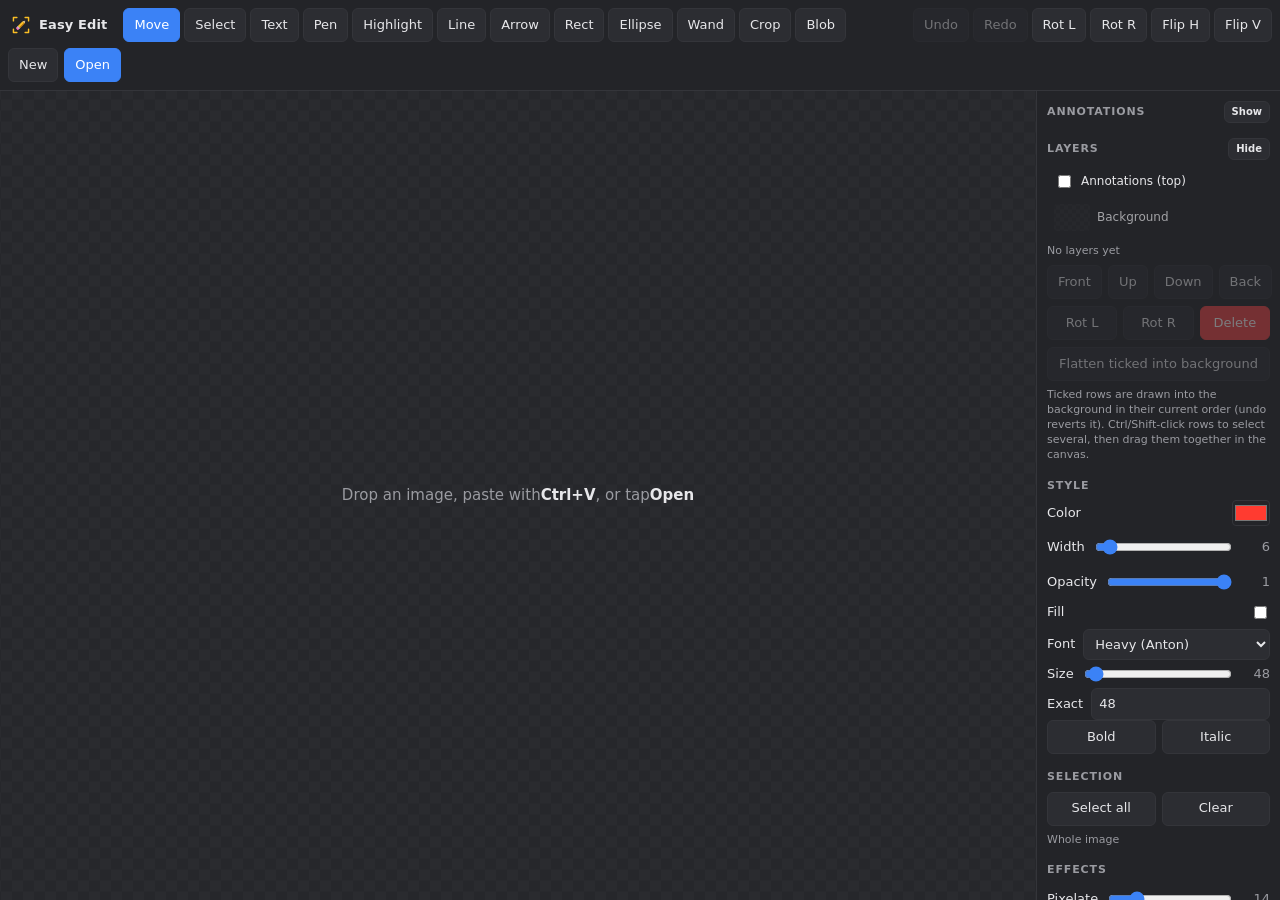
==== commit 6c2e0ec3: "Very happy with current state" ====
--- a/index.html
+++ b/index.html
@@ -51,15 +51,22 @@
 
   main { flex:1; display:flex; min-height:0; }
   #stage {
-    flex:1; min-width:0; position:relative; overflow:hidden; padding:16px;
-    display:flex; align-items:center; justify-content:center;
+    flex:1; min-width:0; position:relative; overflow:hidden;
     background:repeating-conic-gradient(#2a2b2f 0% 25%, #26272b 0% 50%) 50%/22px 22px;
     touch-action:none;
   }
   #stage.dragover { outline:2px dashed var(--accent); outline-offset:-8px; }
-  #view { display:none; max-width:100%; max-height:100%; background:#000; touch-action:none; cursor:crosshair;
-          -webkit-user-drag:none; user-select:none;
-          box-shadow:0 0 0 1px #0007, 0 10px 34px #0009; }
+  #view { display:none; position:absolute; left:0; top:0; transform-origin:0 0; background:#000;
+          touch-action:none;
+          -webkit-user-drag:none; user-select:none; box-shadow:0 0 0 1px #0007; }
+  /* UI chrome (outlines, handles, grips) lives on its own stage-sized canvas, in screen space, so
+     handles on objects dragged outside the image are still drawn and still grabbable. */
+  #chrome { display:none; position:absolute; left:0; top:0; z-index:5; pointer-events:none; }
+  #zoomHud { position:absolute; left:10px; bottom:10px; z-index:8; display:flex; gap:4px;
+             background:#111c; border:1px solid var(--line); border-radius:8px; padding:3px;
+             backdrop-filter:blur(4px); }
+  #zoomHud button { min-height:26px; padding:2px 8px; font-size:12px; }
+  #zoomPct { min-width:52px; }
   #hint { position:absolute; inset:0; display:flex; align-items:center; justify-content:center;
           text-align:center; color:var(--muted); font-size:15px; pointer-events:none; padding:24px; }
   #hint b { color:var(--fg); }
@@ -110,9 +117,18 @@
   .layerDot { width:8px; height:8px; border-radius:50%; background:var(--accent); flex:none; margin:0 14px; }
   .layerRow .lbl { overflow:hidden; text-overflow:ellipsis; white-space:nowrap; }
   #layerCount { color:var(--muted); font-size:11px; }
-  #layersSec h3 { display:flex; align-items:center; justify-content:space-between; gap:6px; }
-  #layersToggle { min-height:22px; padding:1px 7px; font-size:10px; }
+  #layersSec h3, #annSec h3 { display:flex; align-items:center; justify-content:space-between; gap:6px; }
+  #layersToggle, #annToggle { min-height:22px; padding:1px 7px; font-size:10px; }
   #layersBody { display:flex; flex-direction:column; gap:7px; }
+  #annBody { display:flex; flex-direction:column; gap:7px; }
+  #annList { display:flex; flex-direction:row; gap:4px; overflow-x:auto; padding-bottom:3px; }
+  .annRow { display:flex; align-items:center; gap:5px; padding:3px 8px; border:1px solid var(--line);
+            border-radius:13px; cursor:pointer; font-size:11px; white-space:nowrap; flex:none;
+            background:#2c2d32; touch-action:none; }
+  .annRow:hover { background:#34353b; }
+  .annRow.active { border-color:var(--accent); background:#2b3550; }
+  .annRow .sw { width:10px; height:10px; border-radius:50%; flex:none; border:1px solid #0008; }
+  .annRow .lbl { overflow:hidden; text-overflow:ellipsis; }
 
   #dialog { position:fixed; inset:0; background:#000a; z-index:80; display:flex;
             align-items:center; justify-content:center; padding:18px; }
@@ -174,6 +190,13 @@
 <main>
   <div id="stage">
     <canvas id="view" draggable="false"></canvas>
+    <canvas id="chrome" aria-hidden="true"></canvas>
+    <div id="zoomHud" hidden>
+      <button id="zoomOut" title="Zoom out (-)">−</button>
+      <button id="zoomPct" title="Actual size (100%)">100%</button>
+      <button id="zoomIn" title="Zoom in (+)">+</button>
+      <button id="zoomFit" title="Fit to window (0)">Fit</button>
+    </div>
     <div id="hint">Drop an image, paste with <b>Ctrl+V</b>, or tap <b>Open</b></div>
     <div id="selbar" hidden>
       <button id="selEdit">Edit</button>
@@ -183,6 +206,15 @@
   </div>
 
   <aside id="panel">
+    <section id="annSec">
+      <h3>Annotations <button id="annToggle" title="Hide / show">Show</button></h3>
+      <div id="annBody" hidden>
+        <div id="annList"></div>
+        <div class="row"><button id="annDel" class="danger" disabled>Delete</button></div>
+        <div class="note">Left to right is back to front (rightmost draws on top). Drag a chip to restack it. Ctrl-click toggles one, Shift-click picks a range — same as on the canvas.</div>
+      </div>
+    </section>
+
     <section id="layersSec">
       <h3>Layers <button id="layersToggle" title="Hide / show">Hide</button></h3>
       <div id="layersBody">
@@ -228,7 +260,8 @@
       <h3>Magic wand</h3>
       <label>Tolerance <input type="range" id="tolerance" min="0" max="100" value="22"><output id="toleranceOut">22</output></label>
       <label>All similar <input type="checkbox" id="wandGlobal"></label>
-      <div class="note">Tap the area to erase. Raise tolerance to remove more shades at once.</div>
+      <label>Transparent <input type="checkbox" id="wandTransparent" checked></label>
+      <div class="note">Tap an area to replace it. Transparent clears it to see-through; untick to fill it with the Color above. Raise tolerance to match more shades at once.</div>
     </section>
 
     <section id="cropSec" hidden>
@@ -351,13 +384,45 @@
 
 <script>
 "use strict";
-const $ = s => document.querySelector(s);
-const view = $('#view'), vctx = view.getContext('2d'), stage = $('#stage');
-
+
+/* ============================================================================
+ * Easy Edit — a single-file image annotator / light editor.
+ *
+ * Reading order:
+ *    1  config      constants and tunables
+ *    2  dom         cached element references
+ *    3  state       every mutable module variable, in one place
+ *    4  util        tiny pure helpers
+ *    5  history     copy-on-write undo / redo (see the note below)
+ *    6  model       layer + selection bookkeeping
+ *    7  render      everything that paints the view canvas
+ *    8  pointer     the active-tool state machine and pointer handling
+ *    9  text        text boxes, inline editing, the floating selection bar
+ *   10  selection   marquee, effects, magic wand, flatten
+ *   11  layers      the layers panel and its operations
+ *   12  crop        interactive crop
+ *   13  transform   rotate / flip / resize / bake annotations
+ *   14  fun         deep fry and the distort blobs
+ *   15  bg          server-side background removal
+ *   16  export      composite + download / copy
+ *   17  document    open, new, reset, clear
+ *   18  wiring      every event listener, in one place
+ *   19  boot        first paint
+ * ========================================================================== */
+
+/* -------------------------------------------------------------- 1  config */
 const MAX_UNDO = 12;
-const HANDLE_PX = 26;            // crop handle hit size, in screen px (finger friendly)
+// Retained pixel history is capped by bytes, not just by step count: one 4K
+// canvas is ~33 MB, so twelve untouched copies would be ~400 MB. Dropping whole
+// old steps once the budget is blown keeps this usable on modest hardware, and
+// it only ever costs history depth, never correctness.
+const MAX_HISTORY_BYTES = 384 << 20;
+const HANDLE_PX = 26;            // crop / layer handle hit size, in screen px
+const ZOOM_MIN = 0.05, ZOOM_MAX = 16, FIT_PAD = 24;   // view zoom range and fit margin, in CSS px
+const PAN_MARGIN = 48;           // keep at least this much of the image on screen when panning
 const DEFAULT_FILTER = { brightness:100, contrast:100, saturate:100, grayscale:0, sepia:0 };
-// Bundled faces only - see fonts/LICENSE.txt. Nothing here relies on the host machine.
+
+// Bundled faces only (see fonts/LICENSE.txt) — nothing relies on the host machine.
 const FONT_CHOICES = [
   ['Anton',            'Heavy (Anton)'],
   ['Inter',            'Clean (Inter)'],
@@ -366,71 +431,431 @@
   ['Caveat',           'Handwritten (Caveat)'],
 ];
 
-let base = document.createElement('canvas');        // the background (bottom of the stack)
+const TOOLS = [
+  ['move','Move','m'], ['marquee','Select','s'], ['text','Text','t'], ['brush','Pen','p'], ['highlight','Highlight','h'],
+  ['line','Line','l'], ['arrow','Arrow','a'], ['rect','Rect','r'], ['ellipse','Ellipse','e'],
+  ['wand','Wand','w'], ['crop','Crop','c'], ['blob','Blob','b'],
+];
+const TOOL_KEYS = {};            // single-letter shortcut -> tool id, filled in by buildToolButtons()
+
+const FRY = {
+  light:  { q:72, passes:1, sat:2.2, con:1.25, nz:10, sh:0.55 },
+  medium: { q:48, passes:2, sat:3.2, con:1.45, nz:16, sh:0.85 },
+  deep:   { q:32, passes:3, sat:4.5, con:1.70, nz:24, sh:1.15 },
+  nuked:  { q:16, passes:5, sat:6.0, con:2.10, nz:38, sh:1.55 },
+};
+
+/* ----------------------------------------------------------------- 2  dom */
+const $ = s => document.querySelector(s);
+const view = $('#view'), vctx = view.getContext('2d'), stage = $('#stage');
+const panel = $('#panel'), backdrop = $('#backdrop');
+const toolsEl = $('#tools'), fontSel = $('#fontFamily'), layerList = $('#layerList');
+const chromeCanvas = $('#chrome'), cctx = chromeCanvas.getContext('2d');
+const zoomHud = $('#zoomHud'), zoomPct = $('#zoomPct');
+
+/* --------------------------------------------------------------- 3  state */
+// Pixel surfaces: `base` is the background, `overlay` holds shapes (always above
+// every layer) and each layer owns its own canvas. §5 explains how these are
+// shared with history so that undo does not copy the whole document every time.
+let base = document.createElement('canvas');
 let bctx = base.getContext('2d');
-let overlay = document.createElement('canvas');      // annotations; always above every layer
+let overlay = document.createElement('canvas');
 let octx = overlay.getContext('2d');
-let layers = [];                                      // pasted images; index 0 = back, last = front
-let selLayer = null;                                  // primary (last-clicked) layer id
-let selLayers = [];                                   // full multi-selection
-let checkedLayers = new Set();                        // ticked rows, for Flatten
+let hasImage = false;
+
+let layers = [];                 // index 0 = back, last = front
+let selLayer = null;             // primary (last-clicked) layer id
+let selLayers = [];              // full multi-selection
+let checkedLayers = new Set();   // ticked rows, for Flatten
 let flattenAnnotations = false;
-let clip = null;                                      // internal copy/paste buffer
-let clipSig = null;                                   // pixel fingerprint of the copy we mirrored to the OS clipboard
-let original = null, hasImage = false;
 
 let texts = [];                  // live, movable text boxes
-let selText = null;              // selected text id
-let undoStack = [], redoStack = [];
-let gestureSnap = null;
+let selText = null;
+let shapes = [];                 // live annotations: brush / highlight / line / arrow / rect / ellipse
+let selShape = null;             // primary (last-clicked) annotation id
+let selShapes = [];              // full annotation multi-selection
+
+let blobs = [];                  // distort markers: UI only, never exported
+const style = { color:'#ff3b30', width:6, opacity:1, filled:false, fontSize:48, family:'Anton', bold:false, italic:false };
+const wand = { tolerance:22, global:false, transparent:true };
+const fx = { block:14, soft:8 };     // pixelate block size, blur radius
+const blobCfg = { size:160, strength:60 };
+let adjust = { ...DEFAULT_FILTER };
+
+let clip = null;                 // internal copy/paste buffer
+let clipSig = null;              // pixel fingerprint of what we mirrored to the OS clipboard
+let clipMirror = Promise.resolve();  // in-flight OS clipboard write; awaitable, never raced
+let pasteStamp = 0;
 
 let tool = 'move';
-let drag = null;                 // {kind:'shape'|'text'|'marquee', ...}
+let drag = null;                 // {kind:'shape'|'text'|'marquee'|'layer'|'layerResize'|'blob', ...}
 let crop = null;                 // {x,y,w,h} in canvas coords
 let cropDrag = null;
 let selection = null;            // {x,y,w,h}; effects target this, else the whole image
-
-let adjust = { ...DEFAULT_FILTER };
-const style = { color:'#ff3b30', width:6, opacity:1, filled:false, fontSize:48, family:'Anton', bold:false, italic:false };
-const wand = { tolerance:22, global:false };
-const fx = { block:14, soft:8 };   // pixelate block size, blur radius
-const blobCfg = { size:160, strength:60 };
-let blobs = [];                  // distort markers: UI only, never exported
 let hoverId = null;              // layer under the cursor (desktop hover feedback)
 let aspect = 1;                  // base.width / base.height, for the locked resize
-
+let zoom = 1, fitZoom = 1, atFit = true;   // CSS px per image px, and whether we are fitted
+const pan = { x: 0, y: 0 };                // screen offset of the image's top-left corner
+let spaceDown = false, panDrag = null;     // space / middle-drag panning
+
+// render cache (see §7): the static stack is only re-composited when its signature changes
+let cacheCanvas = null, cacheCtx = null, cacheSigVal = null;
+let chromeDpr = 1;
+let paintSeq = 0;                // bumped by the few in-place pixel writes so the cache notices
+let frameQueued = false;
+
+let undoStack = [], redoStack = [], gestureSnap = null;
+let nudgeTimer = null, toastTimer = null;
+
+/* ---------------------------------------------------------------- 4  util */
 const uid = () => Math.random().toString(36).slice(2, 9);
 const clamp = (v, lo, hi) => Math.max(lo, Math.min(hi, v));
+const hexToRgb = hex => {
+  const m = /^#?([0-9a-f]{6})$/i.exec(String(hex));
+  if (!m) return [0, 0, 0];
+  const n = parseInt(m[1], 16);
+  return [(n >> 16) & 255, (n >> 8) & 255, n & 255];
+};
 const canvas = (w, h) => { const c = document.createElement('canvas'); c.width = w; c.height = h; return c; };
 const clone = src => { const c = canvas(src.width, src.height); c.getContext('2d').drawImage(src, 0, 0); return c; };
-
-/* ============================ tools ============================ */
-const TOOLS = [
-  ['move','Move'], ['marquee','Select'], ['text','Text'], ['brush','Pen'], ['highlight','Highlight'],
-  ['line','Line'], ['arrow','Arrow'], ['rect','Rect'], ['ellipse','Ellipse'],
-  ['wand','Wand'], ['crop','Crop'], ['blob','Blob'],
-];
-const toolsEl = $('#tools');
-for (const [id, label] of TOOLS) {
-  const b = document.createElement('button');
-  b.textContent = label; b.dataset.tool = id; b.title = label;
-  b.addEventListener('click', () => setTool(id));
-  toolsEl.appendChild(b);
-}
-function setTool(id) {
-  if (tool === 'crop' && id !== 'crop') cancelCrop();
-  tool = id;
-  [...toolsEl.children].forEach(b => b.classList.toggle('active', b.dataset.tool === id));
-  view.style.cursor = id === 'text' ? 'text' : ((id === 'move' || id === 'marquee') ? 'default' : 'crosshair');
-  $('#fontRow').style.display = (id === 'text' || id === 'move') ? '' : 'none';
-  $('#wandSec').hidden = id !== 'wand';
-  $('#cropSec').hidden = !crop;
-  if (id === 'highlight' && $('#opacity').value === '1') setRange('opacity', 0.4);
-  if (id !== 'move' && id !== 'text') { selText = null; updateSelBar(); }
-  render();
-}
-
-/* ============================ rendering ============================ */
+const textLines = t => String(t.text).split('\n');
+const isImg = f => !!(f && f.type && f.type.startsWith('image/'));
+// Stable per-canvas identity, used by the render cache's scene signature.
+const canvasIds = new WeakMap(); let canvasIdSeq = 0;
+const cid = c => { let v = canvasIds.get(c); if (v === undefined) { v = ++canvasIdSeq; canvasIds.set(c, v); } return v; };
+
+// True when a keystroke belongs to a text field, so shortcuts must not hijack it.
+// Sliders / checkboxes / colour swatches are NOT typing targets, so tool keys still work
+// after touching one, while arrows and space stay with the control itself.
+function isTypingTarget(el) {
+  if (!el) return false;
+  if (el.isContentEditable) return true;
+  const tag = el.tagName;
+  if (tag === 'TEXTAREA' || tag === 'SELECT') return true;
+  if (tag !== 'INPUT') return false;
+  const type = (el.type || 'text').toLowerCase();
+  return !['range', 'checkbox', 'radio', 'color', 'file', 'button', 'submit', 'reset'].includes(type);
+}
+
+function toast(msg) {
+  const el = $('#toast'); el.textContent = msg; el.classList.add('show');
+  clearTimeout(toastTimer); toastTimer = setTimeout(() => el.classList.remove('show'), 2000);
+}
+
+/* ------------------------------------------------------------- 5  history */
+/* A snapshot keeps *references* to the pixel canvases and copies only the small
+ * metadata (layer rects, texts, blobs, selection). Before a canvas is edited in
+ * place it is cloned if any snapshot still points at it (copy-on-write), and
+ * released once nothing needs it. So one operation costs at most one canvas copy
+ * — never a copy of the whole document — while undo still restores exact pixels.
+ *
+ * `pinned` maps a canvas to the number of history entries holding it. Only four
+ * places ever write into a canvas in place (two of them the overlay) and each
+ * calls the matching own*() first; everything else builds a fresh canvas, which
+ * is safe to hand to history as-is.
+ */
+const pinned = new Map();        // canvas -> reference count
+let pinnedBytes = 0;             // total bytes currently held by history
+const canvasBytes = c => c.width * c.height * 4;
+
+function pin(c) {
+  const n = pinned.get(c) || 0;
+  if (!n) pinnedBytes += canvasBytes(c);
+  pinned.set(c, n + 1);
+}
+function unpin(c) {
+  const n = pinned.get(c);
+  if (!n) return;
+  if (n === 1) { pinned.delete(c); pinnedBytes -= canvasBytes(c); }
+  else pinned.set(c, n - 1);
+}
+const frozen = c => pinned.has(c);
+
+function snapshot() {
+  const ls = layers.map(l => ({ ...l }));
+  const s = {
+    base, overlay,
+    layers: ls,
+    texts: texts.map(t => ({ ...t })),
+    shapes: shapes.map(cloneShape),
+    blobs: blobs.map(b => ({ ...b })),
+    sel: selText, selShape, selShapes: [...selShapes], selLayer, selLayers: [...selLayers],
+  };
+  s.surfaces = [...new Set([base, overlay, ...ls.map(l => l.c)])];
+  s.surfaces.forEach(pin);
+  return s;
+}
+function drop(s) {
+  if (!s || !s.surfaces) return;
+  s.surfaces.forEach(unpin);
+  s.surfaces = null;
+}
+function dropStack(stack) { for (const s of stack) drop(s); stack.length = 0; }
+
+function trimHistory() {
+  while (undoStack.length > MAX_UNDO) drop(undoStack.shift());
+  while (pinnedBytes > MAX_HISTORY_BYTES && undoStack.length > 1) drop(undoStack.shift());
+}
+// Commit a snapshot that was taken *before* a change.
+function commitPre(pre) {
+  dropStack(redoStack);                  // a fresh edit invalidates the redo trail
+  undoStack.push(pre);
+  trimHistory();
+  updateHistoryUI();
+}
+// Snapshot the current state now, for operations that mutate straight away.
+function pushUndo() { commitPre(snapshot()); }
+
+function beginGesture() {
+  if (gestureSnap) drop(gestureSnap);    // a previous gesture that never committed
+  gestureSnap = snapshot();
+}
+function commitGesture(changed) {
+  const s = gestureSnap; gestureSnap = null;
+  if (changed && s) commitPre(s); else drop(s);
+}
+
+function restore(s) {
+  base = s.base; bctx = base.getContext('2d');
+  overlay = s.overlay; octx = overlay.getContext('2d');
+  layers = s.layers.map(l => ({ ...l }));
+  texts = s.texts.map(t => ({ ...t }));
+  shapes = (s.shapes || []).map(cloneShape);
+  blobs = (s.blobs || []).map(b => ({ ...b }));
+  selText = s.sel; selShape = s.selShape !== undefined ? s.selShape : null;
+  selShapes = s.selShapes ? [...s.selShapes] : (selShape ? [selShape] : []);
+  selLayer = s.selLayer; selLayers = s.selLayers ? [...s.selLayers] : [];
+  resizeView(); render(); updateHistoryUI(); updateSelInfo(); updateLayerUI();
+}
+function undo() {
+  if (!undoStack.length) return;
+  const s = undoStack.pop();
+  redoStack.push(snapshot());
+  while (redoStack.length > MAX_UNDO) drop(redoStack.shift());
+  restore(s); drop(s);
+}
+function redo() {
+  if (!redoStack.length) return;
+  const s = redoStack.pop();
+  undoStack.push(snapshot());
+  trimHistory();
+  restore(s); drop(s);
+}
+function updateHistoryUI() {
+  $('#undoBtn').disabled = !undoStack.length;
+  $('#redoBtn').disabled = !redoStack.length;
+}
+
+// Copy-on-write: adopt a private canvas before editing one that history holds.
+function ownBase()    { if (frozen(base))    { base = clone(base);       bctx = base.getContext('2d'); } }
+function ownOverlay() { if (frozen(overlay)) { overlay = clone(overlay); octx = overlay.getContext('2d'); } }
+function ownLayer(l)  { if (frozen(l.c))     { l.c = clone(l.c); } }
+
+/* --------------------------------------------------------------- 6  model */
+function primaryLayer() { return layers.find(l => l.id === selLayer) || null; }
+
+function selectedLayerSet() {
+  const ids = selLayers.length ? selLayers : (selLayer ? [selLayer] : []);
+  return ids.map(id => layers.find(l => l.id === id)).filter(Boolean);
+}
+function movingIds() {
+  const ids = (selLayers && selLayers.includes(selLayer)) ? selLayers : (selLayer ? [selLayer] : []);
+  return ids.filter(id => layers.some(l => l.id === id));
+}
+function setSelection(ids) {
+  const seen = [];
+  for (const id of ids) if (layers.some(l => l.id === id) && !seen.includes(id)) seen.push(id);
+  selLayers = seen;
+  selLayer = seen.length ? seen[seen.length - 1] : null;
+  if (selLayer) { selText = null; selShape = null; selShapes = []; }
+  updateLayerUI();
+}
+// Press-time selection for a layer drag, shared by the layer body and the centre grab block.
+// An additive press on something already selected is deferred: it is toggled off on pointerup,
+// and only if the gesture never moved (so ctrl-drag still drags the whole group).
+function selectForDrag(id, additive) {
+  const inSel = selLayers.includes(id);
+  if (additive) {
+    if (inSel) return id;
+    setSelection([...selLayers, id]);
+    return null;
+  }
+  if (!inSel) setSelection([id]);
+  else if (selLayer !== id) { selLayer = id; updateLayerUI(); }
+  return null;
+}
+
+/* ------------------------------------------------- 6b  annotation model */
+// Annotations are live objects (not baked pixels): they keep their defining geometry and style
+// and are re-drawn every frame, exactly like text boxes. `render()` re-draws `shapes` in order.
+const isStroke = s => s.type === 'brush' || s.type === 'highlight';
+const touchShape = s => { s.rev = (s.rev || 0) + 1; };
+// annotations are metadata only, so history copies them cheaply
+const cloneShape = s => isStroke(s) ? { ...s, points: s.points.map(p => ({ ...p })) } : { ...s };
+// Raw geometry bbox (no stroke padding) - what the resize handles sit on.
+function shapeBox(s) {
+  if (isStroke(s)) {
+    let x0 = Infinity, y0 = Infinity, x1 = -Infinity, y1 = -Infinity;
+    for (const p of s.points) {
+      if (p.x < x0) x0 = p.x; if (p.y < y0) y0 = p.y;
+      if (p.x > x1) x1 = p.x; if (p.y > y1) y1 = p.y;
+    }
+    if (!isFinite(x0)) return { x:0, y:0, w:0, h:0 };
+    return { x:x0, y:y0, w:x1 - x0, h:y1 - y0 };
+  }
+  return { x:Math.min(s.x1, s.x2), y:Math.min(s.y1, s.y2), w:Math.abs(s.x2 - s.x1), h:Math.abs(s.y2 - s.y1) };
+}
+function selectedShape() { return shapes.find(s => s.id === selShape) || null; }
+function selectedShapeSet() {
+  const ids = selShapes.length ? selShapes : (selShape ? [selShape] : []);
+  return ids.map(id => shapes.find(s => s.id === id)).filter(Boolean);
+}
+function setShapeSel(ids) {
+  const seen = [];
+  for (const id of ids) if (shapes.some(s => s.id === id) && !seen.includes(id)) seen.push(id);
+  selShapes = seen;
+  selShape = seen.length ? seen[seen.length - 1] : null;
+  if (selShape) { selText = null; selLayers = []; selLayer = null; }
+  updateLayerUI(); updateSelBar();
+}
+function selectShape(s) { setShapeSel(s ? [s.id] : []); }
+function clearShapeSel() { selShape = null; selShapes = []; }
+// Press-time selection for an annotation drag, mirroring selectForDrag for layers. Shift = range
+// from the primary; ctrl/meta = toggle. An additive press on something already selected is
+// deferred and toggled off on pointerup ONLY if the gesture never moved (so drag still drags).
+function selectForShapeDrag(id, additive, shift) {
+  const inSel = selShapes.includes(id);
+  if (shift && selShape) {
+    const a = shapes.findIndex(z => z.id === selShape), b = shapes.findIndex(z => z.id === id);
+    setShapeSel(shapes.slice(Math.min(a, b), Math.max(a, b) + 1).map(z => z.id));
+    return null;
+  }
+  if (additive) {
+    if (inSel) return id;
+    setShapeSel([...selShapes, id]);
+    return null;
+  }
+  if (!inSel) setShapeSel([id]);
+  else if (selShape !== id) { selShape = id; updateLayerUI(); }
+  return null;
+}
+function shapeHandlePoints(s) {
+  const b = shapeBox(s);
+  const c = [b.x + b.w / 2, b.y + b.h / 2];   // centre = grab-and-move grip (bbox centre is the
+  if (s.type === 'line' || s.type === 'arrow') return { p1:[s.x1, s.y1], p2:[s.x2, s.y2], c };  // midpoint for a 2-point shape)
+  return {
+    nw:[b.x, b.y],            n:[b.x + b.w / 2, b.y],  ne:[b.x + b.w, b.y],
+    w:[b.x, b.y + b.h / 2],                              e:[b.x + b.w, b.y + b.h / 2],
+    sw:[b.x, b.y + b.h],      s:[b.x + b.w / 2, b.y + b.h], se:[b.x + b.w, b.y + b.h],
+    c,
+  };
+}
+const segDist2 = (px, py, ax, ay, bx, by) => {
+  const dx = bx - ax, dy = by - ay, l2 = dx * dx + dy * dy;
+  const t = l2 ? clamp(((px - ax) * dx + (py - ay) * dy) / l2, 0, 1) : 0;
+  const qx = ax + t * dx - px, qy = ay + t * dy - py;
+  return qx * qx + qy * qy;
+};
+function hitShape(p) {
+  for (let i = shapes.length - 1; i >= 0; i--) {
+    const s = shapes[i];
+    const tol = Math.max(7, s.width * (s.type === 'highlight' ? 1.5 : 0.8) + 4);
+    if (isStroke(s)) {
+      if (s.points.length === 1 && Math.hypot(p.x - s.points[0].x, p.y - s.points[0].y) <= tol) return s;
+      for (let j = 1; j < s.points.length; j++) {
+        const a = s.points[j - 1], b = s.points[j];
+        if (segDist2(p.x, p.y, a.x, a.y, b.x, b.y) <= tol * tol) return s;
+      }
+    } else if (s.type === 'line' || s.type === 'arrow') {
+      if (segDist2(p.x, p.y, s.x1, s.y1, s.x2, s.y2) <= tol * tol) return s;
+    } else {
+      const b = shapeBox(s);
+      if (p.x >= b.x - 5 && p.x <= b.x + b.w + 5 && p.y >= b.y - 5 && p.y <= b.y + b.h + 5) return s;
+    }
+  }
+  return null;
+}
+// Resize handles live on the primary annotation; EVERY selected annotation gets a centre grab
+// grip which moves the whole selection - that is what makes strokes, lines and arrows easy to pick
+// up (they are thin, so the body itself is a much smaller target).
+function shapeOrig(s) { return isStroke(s) ? s.points.map(p => ({ ...p })) : { x1:s.x1, y1:s.y1, x2:s.x2, y2:s.y2 }; }
+function moveShapeTo(s, o, dx, dy) {
+  if (Array.isArray(o)) s.points = o.map(p => ({ x:p.x + dx, y:p.y + dy }));
+  else { s.x1 = o.x1 + dx; s.y1 = o.y1 + dy; s.x2 = o.x2 + dx; s.y2 = o.y2 + dy; }
+  touchShape(s);
+}
+// Drag a handle: boxes/strokes resize their bbox, lines/arrows just move the grabbed endpoint.
+function resizeShapeTo(s, d, p) {
+  if (s.type === 'line' || s.type === 'arrow') {
+    if (d.handle === 'p1') { s.x1 = p.x; s.y1 = p.y; } else { s.x2 = p.x; s.y2 = p.y; }
+    touchShape(s); return;
+  }
+  const ow = Math.max(1, d.ow), oh = Math.max(1, d.oh), right = d.ox + ow, bottom = d.oy + oh;
+  const MIN = 6;
+  let nx = d.ox, ny = d.oy, nw = ow, nh = oh;
+  if (d.handle === 'e' || d.handle === 'w') {
+    nw = Math.max(MIN, d.handle === 'e' ? (p.x - d.ox) : (right - p.x));
+    nx = d.handle === 'e' ? d.ox : right - nw;
+  } else if (d.handle === 'n' || d.handle === 's') {
+    nh = Math.max(MIN, d.handle === 's' ? (p.y - d.oy) : (bottom - p.y));
+    ny = d.handle === 's' ? d.oy : bottom - nh;
+  } else {
+    let k;
+    if (d.handle === 'se')      k = Math.max((p.x - d.ox) / ow, (p.y - d.oy) / oh);
+    else if (d.handle === 'nw') k = Math.max((right - p.x) / ow, (bottom - p.y) / oh);
+    else if (d.handle === 'ne') k = Math.max((p.x - d.ox) / ow, (bottom - p.y) / oh);
+    else                        k = Math.max((right - p.x) / ow, (p.y - d.oy) / oh);
+    k = clamp(k, 0.02, 30);
+    nw = ow * k; nh = oh * k;
+    if (d.handle === 'nw')      { nx = right - nw; ny = bottom - nh; }
+    else if (d.handle === 'ne') { nx = d.ox;       ny = bottom - nh; }
+    else if (d.handle === 'sw') { nx = right - nw; ny = d.oy; }
+  }
+  if (isStroke(s) && d.origPoints) {
+    const sx = nw / ow, sy = nh / oh;
+    s.points = d.origPoints.map(q => ({ x:nx + (q.x - d.ox) * sx, y:ny + (q.y - d.oy) * sy }));
+  } else {
+    s.x1 = nx; s.y1 = ny; s.x2 = nx + nw; s.y2 = ny + nh;
+  }
+  touchShape(s);
+}
+function dupShape(s) {
+  const c = { ...s, id: uid(), rev: 0 };
+  const off = Math.max(14, (s.width || 4) * 2.5);
+  if (isStroke(s)) c.points = s.points.map(p => ({ x:p.x + off, y:p.y + off }));
+  else { c.x1 += off; c.y1 += off; c.x2 += off; c.y2 += off; }
+  return c;
+}
+function translateShape(s, dx, dy) {
+  if (isStroke(s)) s.points = s.points.map(p => ({ x:p.x + dx, y:p.y + dy }));
+  else { s.x1 += dx; s.y1 += dy; s.x2 += dx; s.y2 += dy; }
+  touchShape(s);
+}
+function scaleShape(s, kx, ky) {
+  const kw = (kx + ky) / 2;
+  if (isStroke(s)) { s.points = s.points.map(p => ({ x:p.x * kx, y:p.y * ky })); s.width *= kw; }
+  else { s.x1 *= kx; s.y1 *= ky; s.x2 *= kx; s.y2 *= ky; s.width *= kw; }
+  touchShape(s);
+}
+// Map every point of a shape through a whole-canvas rotate / flip, then keep boxes axis-aligned.
+function mapShape(s, fn) {
+  if (isStroke(s)) { s.points = s.points.map(fn); }
+  else {
+    const a = fn({ x:s.x1, y:s.y1 }), b = fn({ x:s.x2, y:s.y2 });
+    s.x1 = a.x; s.y1 = a.y; s.x2 = b.x; s.y2 = b.y;
+    if (s.type === 'rect' || s.type === 'ellipse') {
+      if (s.x1 > s.x2) { const t = s.x1; s.x1 = s.x2; s.x2 = t; }
+      if (s.y1 > s.y2) { const t = s.y1; s.y1 = s.y2; s.y2 = t; }
+    }
+  }
+  touchShape(s);
+}
+
+/* -------------------------------------------------------------- 7  render */
+const viewScale = () => {
+  const r = view.getBoundingClientRect();
+  return view.width ? r.width / view.width : 1;
+};
 function filterCSS() {
   const a = adjust, p = [];
   if (a.brightness !== 100) p.push(`brightness(${a.brightness}%)`);
@@ -440,8 +865,7 @@
   if (a.sepia)              p.push(`sepia(${a.sepia}%)`);
   return p.length ? p.join(' ') : 'none';
 }
-const textLines = t => String(t.text).split('\n');
-// one place that builds the font shorthand, so canvas, bbox and the editor agree
+// One place that builds the font shorthand, so canvas, bbox and the editor agree.
 function fontCss(t, scale = 1) {
   return `${t.italic ? 'italic ' : ''}${t.bold ? 'bold ' : ''}${Math.round(t.size * scale)}px "${t.family}", sans-serif`;
 }
@@ -461,58 +885,25 @@
   textLines(t).forEach((l, i) => ctx.fillText(l, t.x, t.y + i * t.size * 1.15));
   ctx.restore();
 }
-function drawSelection(t) {
+function drawSelection(t, faint = false) {
   const b = textBBox(t);
   const s = viewScale();
-  vctx.save();
-  vctx.strokeStyle = '#3b82f6';
-  vctx.lineWidth = 2 / s;
-  vctx.setLineDash([6 / s, 4 / s]);
-  vctx.strokeRect(t.x - 4 / s, t.y - 4 / s, b.w + 8 / s, b.h + 8 / s);
-  vctx.restore();
-}
-const viewScale = () => {
-  const r = view.getBoundingClientRect();
-  return view.width ? r.width / view.width : 1;
-};
-
-function drawStack(ctx) {
-  ctx.drawImage(base, 0, 0);
-  for (const l of layers) ctx.drawImage(l.c, l.x, l.y, l.w, l.h);
-  ctx.drawImage(overlay, 0, 0);
-  for (const t of texts) paintText(ctx, t);
-}
-function render() {
-  if (!hasImage) return;
-  vctx.setTransform(1, 0, 0, 1, 0, 0);
-  vctx.filter = 'none';
-  vctx.clearRect(0, 0, view.width, view.height);
-  drawStack(vctx);
-  // Adjust now applies to the FINAL image, or only inside the selection if there is one.
-  const f = filterCSS();
-  if (f !== 'none') {
-    vctx.save();
-    if (selection) { vctx.beginPath(); vctx.rect(selection.x, selection.y, selection.w, selection.h); vctx.clip(); }
-    vctx.filter = f;
-    drawStack(vctx);
-    vctx.restore();
-    vctx.filter = 'none';
-  }
-  const sel = texts.find(t => t.id === selText);
-  if (sel) drawSelection(sel);
-  for (const l of selectedLayerSet()) drawLayerOutline(l, l.id === selLayer);
-  if (tool === 'move' && hoverId && !selLayers.includes(hoverId)) {
-    const hl = layers.find(l => l.id === hoverId);
-    if (hl) drawHoverOutline(hl);
-  }
-  if (drag && drag.shape) paintShape(vctx, drag.shape);
-  if (crop) drawCropOverlay();
-  else if (drag && drag.kind === 'marquee') drawSelectionOverlay(marqueeRect(drag));
-  else if (selection) drawSelectionOverlay(selection);
-  for (const b of blobs) drawBlob(b);        // UI only, above everything
-  updateSelBar();
-}
-
+  const x = t.x - 4 / s, y = t.y - 4 / s, w = b.w + 8 / s, h = b.h + 8 / s;
+  cctx.save();
+  cctx.strokeStyle = faint ? 'rgba(59,130,246,.6)' : '#3b82f6';
+  cctx.lineWidth = (faint ? 1.2 : 2) / s;
+  cctx.setLineDash(faint ? [5 / s, 4 / s] : [6 / s, 4 / s]);
+  cctx.strokeRect(x, y, w, h);
+  cctx.setLineDash([]);
+  if (faint) {                                   // faint = unselected: show the box ends too
+    const hs = (16 / s) * 0.6;
+    cctx.fillStyle = 'rgba(255,255,255,.92)'; cctx.strokeStyle = 'rgba(59,130,246,.9)'; cctx.lineWidth = 1.5 / s;
+    for (const [hx, hy] of [[x, y], [x + w, y], [x, y + h], [x + w, y + h]]) {
+      cctx.beginPath(); cctx.rect(hx - hs / 2, hy - hs / 2, hs, hs); cctx.fill(); cctx.stroke();
+    }
+  }
+  cctx.restore();
+}
 function paintShape(ctx, s) {
   ctx.save();
   ctx.globalAlpha = s.opacity;
@@ -542,129 +933,273 @@
   }
   ctx.restore();
 }
-
-/* ============================ history ============================ */
-function syncOverlaySize() {
-  if (overlay.width !== base.width || overlay.height !== base.height) {
-    const t = canvas(base.width, base.height);
-    t.getContext('2d').drawImage(overlay, 0, 0);
-    overlay = t; octx = overlay.getContext('2d');
-  }
-}
-function snapshot() {
-  return { base: clone(base), overlay: clone(overlay),
-           layers: layers.map(l => ({ ...l, c: clone(l.c) })),
-           texts: texts.map(t => ({ ...t })), blobs: blobs.map(b => ({ ...b })),
-           sel: selText, selLayer, selLayers: [...selLayers] };
-}
-function restore(s) {
-  base = s.base; bctx = base.getContext('2d');
-  overlay = s.overlay; octx = overlay.getContext('2d');
-  layers = s.layers.map(l => ({ ...l, c: clone(l.c) }));
-  texts = s.texts.map(t => ({ ...t }));
-  blobs = (s.blobs || []).map(b => ({ ...b }));
-  selText = s.sel; selLayer = s.selLayer; selLayers = s.selLayers ? [...s.selLayers] : [];
-  resizeView(); render(); updateHistoryUI(); updateSelInfo(); updateLayerUI();
-}
-function commitPre(pre) {
-  undoStack.push(pre);
-  if (undoStack.length > MAX_UNDO) undoStack.shift();
-  redoStack.length = 0; updateHistoryUI();
-}
-function pushUndo() {
-  undoStack.push(snapshot());
-  if (undoStack.length > MAX_UNDO) undoStack.shift();
-  redoStack.length = 0; updateHistoryUI();
-}
-function beginGesture() { gestureSnap = snapshot(); }
-function commitGesture(changed) {
-  if (changed && gestureSnap) {
-    undoStack.push(gestureSnap);
-    if (undoStack.length > MAX_UNDO) undoStack.shift();
-    redoStack.length = 0; updateHistoryUI();
-  }
-  gestureSnap = null;
-}
-function undo() { if (!undoStack.length) return; redoStack.push(snapshot()); restore(undoStack.pop()); }
-function redo() { if (!redoStack.length) return; undoStack.push(snapshot()); restore(redoStack.pop()); }
-function updateHistoryUI() { $('#undoBtn').disabled = !undoStack.length; $('#redoBtn').disabled = !redoStack.length; }
-
-/* ============================ canvas + layers ============================ */
-function resizeView() {
-  view.width = base.width; view.height = base.height;
-  view.style.display = 'block';
-  $('#hint').style.display = 'none';
-  $('#rw').value = base.width; $('#rh').value = base.height;
-  aspect = base.width / base.height;
-  syncOverlaySize();
-}
-function setBase(c) {
-  base = c; bctx = base.getContext('2d');
-  selection = null; updateSelInfo();     // geometry changed, so any marquee is stale
-  resizeView(); render();
-}
-function resetStack(c) {
-  hasImage = true;
-  undoStack = []; redoStack = []; gestureSnap = null;
-  texts = []; selText = null; crop = null; cropDrag = null; selection = null;
-  layers = []; selLayer = null; selLayers = [];
-  checkedLayers = new Set(); flattenAnnotations = false; clip = null; clipSig = null;
-  adjust = { ...DEFAULT_FILTER }; syncAdjustUI();
-  base = c; bctx = c.getContext('2d');
-  overlay = canvas(c.width, c.height); octx = overlay.getContext('2d');
-  original = clone(c);
-  resizeView(); render();
-  updateHistoryUI(); updateSelInfo(); updateLayerUI(); setTool('move');
-}
-function makeThumb(src) {
-  const t = canvas(36, 27), x = t.getContext('2d');
-  const k = Math.min(36 / src.width, 27 / src.height);
-  const w = Math.max(1, src.width * k), h = Math.max(1, src.height * k);
-  x.drawImage(src, (36 - w) / 2, (27 - h) / 2, w, h);
-  return t.toDataURL();
-}
-function addLayer(src) {
-  const pre = snapshot();
-  let w = src.width, h = src.height;
-  if (w > base.width || h > base.height) {
-    const k = Math.min(base.width / w, base.height / h);
-    w = Math.round(w * k); h = Math.round(h * k);
-  }
-  const c = canvas(src.width, src.height);
-  c.getContext('2d').drawImage(src, 0, 0);
-  const l = { id: uid(), c, x: Math.round((base.width - w) / 2), y: Math.round((base.height - h) / 2), w, h };
-  layers.push(l);
-  commitPre(pre);
-  setSelection([l.id]);
+function drawShapeOutline(s, isPrimary, faint = false) {
+  const sc = viewScale(), t = 16 / sc, hs = faint ? t * 0.55 : t;
+  const lineish = s.type === 'line' || s.type === 'arrow';
+  const b = shapeBox(s);
+  cctx.save();
+  cctx.strokeStyle = faint ? 'rgba(59,130,246,.6)' : (isPrimary ? '#3b82f6' : 'rgba(59,130,246,.7)');
+  cctx.lineWidth = (isPrimary ? 1.6 : 1.2) / sc;
+  cctx.setLineDash([7 / sc, 5 / sc]);
+  if (lineish) { cctx.beginPath(); cctx.moveTo(s.x1, s.y1); cctx.lineTo(s.x2, s.y2); cctx.stroke(); }
+  else cctx.strokeRect(b.x - 3 / sc, b.y - 3 / sc, b.w + 6 / sc, b.h + 6 / sc);
+  cctx.setLineDash([]);
+  const pts = shapeHandlePoints(s);
+  // handles on the primary; small "end" markers on every unselected one under the Move tool
+  if (isPrimary || faint) {
+    cctx.fillStyle = faint ? 'rgba(255,255,255,.92)' : '#fff';
+    cctx.strokeStyle = 'rgba(59,130,246,.9)';
+    cctx.lineWidth = (faint ? 1.5 : 2) / sc;
+    for (const k in pts) {
+      if (k === 'c') continue;
+      const [hx, hy] = pts[k];
+      cctx.beginPath(); cctx.rect(hx - hs / 2, hy - hs / 2, hs, hs); cctx.fill(); cctx.stroke();
+    }
+  }
+  cctx.restore();
+}
+function drawStack(ctx) {
+  ctx.drawImage(base, 0, 0);
+  for (const l of layers) ctx.drawImage(l.c, l.x, l.y, l.w, l.h);
+  for (const s of shapes) paintShape(ctx, s);
+  ctx.drawImage(overlay, 0, 0);
+  for (const t of texts) paintText(ctx, t);
+}
+// The stack changes far less often than the view is redrawn (a drag moves a preview, not the
+// stack), so composite it once into a reusable canvas, and only when its signature changes.
+function sceneSig() {
+  let s = base.width + 'x' + base.height + '\u0001' + cid(base) + '\u0001' + cid(overlay) + '\u0001' + paintSeq;
+  for (const l of layers) s += '\u0002' + cid(l.c) + ',' + Math.round(l.x) + ',' + Math.round(l.y) + ',' + Math.round(l.w) + ',' + Math.round(l.h);
+  s += '\u0003';
+  for (const sh of shapes) {
+    s += '\u0004' + sh.id + ',' + sh.type + ',' + (sh.rev || 0) + ',' + sh.color + ',' + sh.width + ',' + sh.opacity + ',' + (sh.filled ? 1 : 0);
+    s += isStroke(sh) ? ',' + sh.points.length : ',' + Math.round(sh.x1) + ',' + Math.round(sh.y1) + ',' + Math.round(sh.x2) + ',' + Math.round(sh.y2);
+  }
+  s += '\u0005';
+  for (const t of texts) s += '\u0002' + t.x.toFixed(1) + ',' + t.y.toFixed(1) + ',' + t.size + ',' + t.color + ',' + t.opacity + ',' + (t.bold ? 1 : 0) + (t.italic ? 1 : 0) + ',' + t.family + ',' + t.text;
+  return s;
+}
+function stackCanvas() {
+  const sig = sceneSig();
+  if (cacheCanvas && sig === cacheSigVal) return cacheCanvas;
+  if (!cacheCanvas || cacheCanvas.width !== base.width || cacheCanvas.height !== base.height) {
+    cacheCanvas = canvas(base.width, base.height);
+    cacheCtx = cacheCanvas.getContext('2d');
+  }
+  cacheCtx.setTransform(1, 0, 0, 1, 0, 0);
+  cacheCtx.globalAlpha = 1; cacheCtx.filter = 'none';
+  cacheCtx.clearRect(0, 0, cacheCanvas.width, cacheCanvas.height);
+  drawStack(cacheCtx);
+  cacheSigVal = sig;
+  return cacheCanvas;
+}
+// pointermove fires at input rate (often well above 60 Hz); coalesce preview redraws to one/frame.
+function scheduleRender() {
+  if (frameQueued) return;
+  frameQueued = true;
+  requestAnimationFrame(() => { frameQueued = false; render(); });
+}
+/* Zoom is a CSS transform on the full-resolution canvas: panning is then just a transform update,
+ * and overlay line widths already divide by viewScale() so handles stay the same size on screen. */
+function stageSize() { const r = stage.getBoundingClientRect(); return { w: r.width, h: r.height }; }
+function fitScale() {
+  const { w, h } = stageSize();
+  return clamp(Math.min((w - 2 * FIT_PAD) / view.width, (h - 2 * FIT_PAD) / view.height), 0.0005, 1);
+}
+function clampZoom(z) { return clamp(z, Math.min(ZOOM_MIN, fitZoom), ZOOM_MAX); }
+function clampPan() {
+  // Keep at least PAN_MARGIN px of the image on screen, without forcing it to the centre -
+  // centring here would fight cursor-anchored wheel zoom whenever the image is small.
+  const { w, h } = stageSize();
+  const iw = view.width * zoom, ih = view.height * zoom;
+  pan.x = clamp(pan.x, PAN_MARGIN - iw, w - PAN_MARGIN);
+  pan.y = clamp(pan.y, PAN_MARGIN - ih, h - PAN_MARGIN);
+}
+function applyView() {
+  view.style.width = view.width + 'px';
+  view.style.height = view.height + 'px';
+  view.style.transform = `translate(${pan.x}px, ${pan.y}px) scale(${zoom})`;
+  atFit = Math.abs(zoom - fitZoom) < 1e-9;
+  zoomPct.textContent = Math.round(zoom * 100) + '%';
+  renderChrome();
+}
+function fitView(redraw = true) {
+  fitZoom = fitScale(); zoom = fitZoom;
+  const { w, h } = stageSize();
+  pan.x = (w - view.width * zoom) / 2; pan.y = (h - view.height * zoom) / 2;
+  clampPan(); applyView();
+  if (redraw) render();
+}
+function setZoom(z, cx, cy, redraw = true) {
+  const { w, h } = stageSize();
+  const ax = cx === undefined ? w / 2 : cx, ay = cy === undefined ? h / 2 : cy;
+  const ix = (ax - pan.x) / zoom, iy = (ay - pan.y) / zoom;   // image point under the anchor
+  zoom = clampZoom(z);
+  pan.x = ax - ix * zoom; pan.y = ay - iy * zoom;             // keep it under the anchor
+  clampPan(); applyView();
+  if (redraw) render();
+}
+// Centre grips. Layers use a green-ringed square, annotations and text a blue-ringed circle.
+// `big` marks the selected object; unselected ones get a slightly smaller, softer grip.
+function drawLayerGrip(l, big = true) {
+  const sc = viewScale(), t = 16 / sc, cs = t * (big ? 1.2 : 0.9);
+  const [cx, cy] = layerHandlePoints(l).c;
+  cctx.save();
+  cctx.fillStyle = '#ffffff';
+  cctx.fillRect(cx - cs / 2, cy - cs / 2, cs, cs);
+  cctx.strokeStyle = '#22c55e'; cctx.lineWidth = (big ? 2.5 : 1.8) / sc;
+  cctx.strokeRect(cx - cs / 2, cy - cs / 2, cs, cs);
+  cctx.restore();
+}
+function drawCenterGrip(cx, cy, big = true) {
+  const sc = viewScale(), r = (16 / sc) * (big ? 0.8 : 0.6);
+  cctx.save();
+  cctx.beginPath(); cctx.arc(cx, cy, r, 0, Math.PI * 2);
+  cctx.fillStyle = '#ffffff'; cctx.fill();
+  cctx.strokeStyle = '#3b82f6'; cctx.lineWidth = (big ? 2 : 1.5) / sc;
+  cctx.stroke();
+  cctx.restore();
+}
+function drawLayerOutline(l, isPrimary, faint = false) {
+  const s = viewScale(), t = 16 / s, hs = faint ? t * 0.6 : t;
+  cctx.save();
+  cctx.fillStyle = faint ? 'rgba(34,197,94,.05)' : (isPrimary ? 'rgba(34,197,94,.12)' : 'rgba(34,197,94,.06)');
+  cctx.fillRect(l.x, l.y, l.w, l.h);
+  cctx.strokeStyle = faint ? 'rgba(34,197,94,.6)' : '#22c55e';
+  cctx.lineWidth = (isPrimary ? 2.5 : 1.5) / s;
+  cctx.setLineDash(isPrimary ? [] : [9 / s, 6 / s]);
+  cctx.strokeRect(l.x, l.y, l.w, l.h);
+  cctx.setLineDash([]);
+  if (isPrimary || faint) {
+    const pts = layerHandlePoints(l);
+    cctx.fillStyle = faint ? 'rgba(255,255,255,.92)' : '#22c55e';
+    cctx.strokeStyle = 'rgba(34,197,94,.9)';
+    cctx.lineWidth = 1.5 / s;
+    for (const k in pts) {
+      if (k === 'c') continue;
+      const [hx, hy] = pts[k];
+      cctx.beginPath(); cctx.rect(hx - hs / 2, hy - hs / 2, hs, hs);
+      if (faint) { cctx.fill(); cctx.stroke(); } else cctx.fill();
+    }
+  }
+  cctx.restore();
+}
+function drawHoverOutline(l) {
+  const s = viewScale();
+  cctx.save();
+  cctx.strokeStyle = '#60a5fa'; cctx.lineWidth = 1.5 / s;
+  cctx.setLineDash([4 / s, 4 / s]);
+  cctx.strokeRect(l.x, l.y, l.w, l.h);
+  cctx.restore();
+}
+function drawBlob(b) {
+  const s = viewScale(), t = 13 / s;
+  cctx.save();
+  cctx.beginPath(); cctx.arc(b.x, b.y, b.r, 0, Math.PI * 2);
+  cctx.fillStyle = 'rgba(236,72,153,.13)'; cctx.fill();
+  cctx.strokeStyle = '#ec4899'; cctx.lineWidth = 2 / s; cctx.setLineDash([8 / s, 6 / s]);
+  cctx.stroke();
+  cctx.setLineDash([]);
+  cctx.fillStyle = '#ec4899';
+  cctx.fillRect(b.x - t / 2, b.y - t / 2, t, t);
+  cctx.restore();
+}
+function drawSelectionOverlay(r) {
+  const s = viewScale();
+  cctx.save();
+  cctx.fillStyle = 'rgba(0,0,0,.14)';
+  cctx.beginPath(); cctx.rect(0, 0, view.width, view.height); cctx.rect(r.x, r.y, r.w, r.h);
+  cctx.fill('evenodd');
+  cctx.strokeStyle = '#3b82f6'; cctx.lineWidth = 1.5 / s; cctx.setLineDash([7 / s, 5 / s]);
+  cctx.strokeRect(r.x, r.y, r.w, r.h);
+  cctx.setLineDash([]);
+  const t = 9 / s;
+  cctx.fillStyle = '#3b82f6';
+  for (const [cx, cy] of [[r.x,r.y],[r.x+r.w,r.y],[r.x,r.y+r.h],[r.x+r.w,r.y+r.h]]) cctx.fillRect(cx - t/2, cy - t/2, t, t);
+  cctx.restore();
+}
+function render() {
+  if (!hasImage) { renderChrome(); return; }
+  vctx.setTransform(1, 0, 0, 1, 0, 0);
+  vctx.filter = 'none';
+  vctx.clearRect(0, 0, view.width, view.height);
+  const stack = stackCanvas();
+  // Adjust applies to the FINAL image, or only inside the selection if there is one.
+  const f = filterCSS();
+  if (f === 'none') {
+    vctx.drawImage(stack, 0, 0);
+  } else if (selection) {
+    vctx.drawImage(stack, 0, 0);
+    vctx.save();
+    vctx.beginPath(); vctx.rect(selection.x, selection.y, selection.w, selection.h); vctx.clip();
+    vctx.filter = f;
+    vctx.drawImage(stack, 0, 0);
+    vctx.restore();
+    vctx.filter = 'none';
+  } else {
+    vctx.filter = f;
+    vctx.drawImage(stack, 0, 0);
+    vctx.filter = 'none';
+  }
+  renderChrome();
+  updateSelBar();
+}
+// All UI chrome is drawn on its own stage-sized canvas, in screen space, so it is never clipped by
+// the image bounds - handles on objects dragged off the edge stay visible and grabbable.
+function sizeChrome() {
+  const r = stage.getBoundingClientRect();
+  chromeDpr = Math.min(2, window.devicePixelRatio || 1);
+  const w = Math.max(1, Math.round(r.width * chromeDpr)), h = Math.max(1, Math.round(r.height * chromeDpr));
+  if (chromeCanvas.width !== w || chromeCanvas.height !== h) { chromeCanvas.width = w; chromeCanvas.height = h; }
+  chromeCanvas.style.width = r.width + 'px';
+  chromeCanvas.style.height = r.height + 'px';
+}
+function renderChrome() {
+  sizeChrome();
+  cctx.setTransform(1, 0, 0, 1, 0, 0);
+  cctx.filter = 'none';
+  cctx.clearRect(0, 0, chromeCanvas.width, chromeCanvas.height);
+  if (!hasImage) return;
+  const d = chromeDpr * zoom;
+  cctx.setTransform(d, 0, 0, d, chromeDpr * pan.x, chromeDpr * pan.y);
+  cctx.lineJoin = 'round'; cctx.lineCap = 'round';
+  const selL = new Set(selectedLayerSet().map(l => l.id));
+  const selS = new Set(selectedShapeSet().map(s => s.id));
+  // Move tool: outline EVERY object and show its ends + centre grip, so nothing is invisible or
+  // unreachable - including anything dragged off the edge of the image.
+  for (const l of layers) if (tool === 'move' || selL.has(l.id)) drawLayerOutline(l, selL.has(l.id), !selL.has(l.id));
+  for (const s of shapes) if (tool === 'move' || selS.has(s.id)) drawShapeOutline(s, selS.has(s.id), !selS.has(s.id));
+  for (const t of texts) if (tool === 'move' || t.id === selText) drawSelection(t, !(t.id === selText));
+  if (tool === 'move' && hoverId && !selL.has(hoverId)) {
+    const hl = layers.find(l => l.id === hoverId);
+    if (hl) drawHoverOutline(hl);
+  }
+  if (drag && drag.shape) paintShape(cctx, drag.shape);      // live shape preview
+  if (crop) drawCropOverlay();
+  else if (drag && drag.kind === 'marquee') drawSelectionOverlay(marqueeRect(drag));
+  else if (selection) drawSelectionOverlay(selection);
+  for (const b of blobs) drawBlob(b);                        // UI only
+  // Centre grips are drawn LAST and picked FIRST, so they always sit on/above every other handle.
+  for (const l of layers) if (tool === 'move' || selL.has(l.id)) drawLayerGrip(l, l.id === selLayer);
+  for (const s of shapes) if (tool === 'move' || selS.has(s.id)) { const c = shapeHandlePoints(s).c; drawCenterGrip(c[0], c[1], s.id === selShape); }
+  for (const t of texts) if (tool === 'move' || t.id === selText) { const b = textBBox(t); drawCenterGrip(t.x + b.w / 2, t.y + b.h / 2, t.id === selText); }
+}
+
+/* -------------------------------------------------------------- 8  pointer */
+function setTool(id) {
+  if (tool === 'crop' && id !== 'crop') cancelCrop();
+  tool = id;
+  [...toolsEl.children].forEach(b => b.classList.toggle('active', b.dataset.tool === id));
+  applyCursor();
+  $('#fontRow').style.display = (id === 'text' || id === 'move') ? '' : 'none';
+  $('#wandSec').hidden = id !== 'wand';
+  $('#cropSec').hidden = !crop;
+  if (id === 'highlight' && $('#opacity').value === '1') setRange('opacity', 0.4);
+  if (id !== 'move' && id !== 'text') { selText = null; clearShapeSel(); }
+  else if (id === 'text') clearShapeSel();          // text tool: keep the text box, drop annotations
+  updateAnnUI(); updateSelBar();
   render();
-  toast('Added layer ' + layers.length);
-}
-function loadSource(src, w, h) {
-  const c = canvas(w, h); c.getContext('2d').drawImage(src, 0, 0);
-  resetStack(c);
-  toast('Canvas ' + w + ' x ' + h);
-}
-async function blobToSource(blob) {
-  try { return await createImageBitmap(blob); }
-  catch {
-    return await new Promise((res, rej) => {
-      const url = URL.createObjectURL(blob), img = new Image();
-      img.onload = () => { URL.revokeObjectURL(url); res(img); };
-      img.onerror = () => { URL.revokeObjectURL(url); rej(new Error('decode')); };
-      img.src = url;
-    });
-  }
-}
-async function loadBlob(blob) {
-  try {
-    const src = await blobToSource(blob);
-    if (!hasImage) loadSource(src, src.width, src.height);
-    else addLayer(src);
-    if (src.close) src.close();
-  } catch { toast('Could not decode that image'); }
-}
-
-/* ============================ pointer ============================ */
+}
 function toCanvas(e) {
   const r = view.getBoundingClientRect();
   return { x: (e.clientX - r.left) * (view.width / r.width), y: (e.clientY - r.top) * (view.height / r.height) };
@@ -676,13 +1211,20 @@
   }
   return null;
 }
-
 function hitLayer(p) {
   for (let i = layers.length - 1; i >= 0; i--) {
     const l = layers[i];
     if (p.x >= l.x && p.x <= l.x + l.w && p.y >= l.y && p.y <= l.y + l.h) return l;
   }
   return null;
+}
+function layersAt(p) {                       // front-most first
+  const out = [];
+  for (let i = layers.length - 1; i >= 0; i--) {
+    const l = layers[i];
+    if (p.x >= l.x && p.x <= l.x + l.w && p.y >= l.y && p.y <= l.y + l.h) out.push(l);
+  }
+  return out;
 }
 function layerHandlePoints(l) {
   return {
@@ -692,60 +1234,35 @@
     c:[l.x + l.w / 2, l.y + l.h / 2],
   };
 }
-// Resize handles live on the primary layer; the centre grab block is on every selected layer,
-// so any of them can be dragged to move the whole selection.
-function handleHit(e) {
-  const r = view.getBoundingClientRect(), s = viewScale(), R = HANDLE_PX / 2;
-  const near = pts => {
-    for (const k in pts) {
-      const [hx, hy] = pts[k];
-      if (Math.abs(e.clientX - (r.left + hx * s)) <= R && Math.abs(e.clientY - (r.top + hy * s)) <= R) return k;
-    }
-    return null;
-  };
-  const prim = layers.find(l => l.id === selLayer);
-  if (prim) {
-    const q = layerHandlePoints(prim);
-    const edges = { nw:q.nw, n:q.n, ne:q.ne, w:q.w, e:q.e, sw:q.sw, s:q.s, se:q.se };
-    const k = near(edges);
-    if (k) return { kind:'resize', handle:k };
-  }
-  for (const l of selectedLayerSet()) {
-    const q = layerHandlePoints(l);
-    if (near({ c:q.c })) return { kind:'move', id:l.id };
+// Resize handles live on the primary layer; the centre grab block is on every
+// selected layer, so any of them can be dragged to move the whole selection.
+// Handle picking is Z-ORDERED, matching what is drawn (grips are drawn last, so they are on top):
+//   1. every centre grip, front-to-back - a grip beats every other handle and every object body,
+//      so a buried layer's grip is clickable straight through the layers above it;
+//   2. the primary selection's own resize handles (beats all content);
+//   3. nothing - the caller then falls through to content, front-most first.
+function topHandleHit(e) {
+  const r = view.getBoundingClientRect(), sc = viewScale(), R = HANDLE_PX / 2;
+  const near = pts => Math.abs(e.clientX - (r.left + pts[0] * sc)) <= R && Math.abs(e.clientY - (r.top + pts[1] * sc)) <= R;
+  // 1. centre grips (same z-order as content: texts over annotations over layers)
+  for (let i = texts.length - 1; i >= 0; i--) {
+    const t = texts[i], b = textBBox(t);
+    if (near([t.x + b.w / 2, t.y + b.h / 2])) return { kind:'textGrip', id:t.id };
+  }
+  for (let i = shapes.length - 1; i >= 0; i--) if (near(shapeHandlePoints(shapes[i]).c)) return { kind:'shapeGrip', id:shapes[i].id };
+  for (let i = layers.length - 1; i >= 0; i--) if (near(layerHandlePoints(layers[i]).c)) return { kind:'layerGrip', id:layers[i].id };
+  // 2. resize handles of the primary selection
+  const lprim = primaryLayer();
+  if (lprim) {
+    const pts = layerHandlePoints(lprim);
+    for (const k of ['nw', 'n', 'ne', 'w', 'e', 'sw', 's', 'se']) if (near(pts[k])) return { kind:'layerResize', handle:k };
+  }
+  const sprim = selectedShape();
+  if (sprim) {
+    const pts = shapeHandlePoints(sprim);
+    for (const k in pts) if (k !== 'c' && near(pts[k])) return { kind:'shapeResize', handle:k };
   }
   return null;
-}
-function drawLayerOutline(l, isPrimary) {
-  const s = viewScale(), t = 16 / s;
-  vctx.save();
-  vctx.fillStyle = isPrimary ? 'rgba(34,197,94,.12)' : 'rgba(34,197,94,.06)';
-  vctx.fillRect(l.x, l.y, l.w, l.h);
-  vctx.strokeStyle = '#22c55e';
-  vctx.lineWidth = (isPrimary ? 2.5 : 1.5) / s;
-  vctx.setLineDash(isPrimary ? [] : [9 / s, 6 / s]);
-  vctx.strokeRect(l.x, l.y, l.w, l.h);
-  vctx.setLineDash([]);
-  if (isPrimary) {
-    const pts = layerHandlePoints(l);
-    vctx.fillStyle = '#22c55e';
-    for (const k in pts) {
-      if (k === 'c') continue;
-      const [hx, hy] = pts[k];
-      vctx.fillRect(hx - t / 2, hy - t / 2, t, t);
-    }
-  }
-  // centre grab block: white with a green ring, so it reads as "drag me", not "resize me"
-  const [cx, cy] = layerHandlePoints(l).c, cs = t * 1.2;
-  vctx.fillStyle = '#ffffff';
-  vctx.fillRect(cx - cs / 2, cy - cs / 2, cs, cs);
-  vctx.strokeStyle = '#22c55e'; vctx.lineWidth = 2.5 / s;
-  vctx.strokeRect(cx - cs / 2, cy - cs / 2, cs, cs);
-  vctx.restore();
-}
-function selectedLayerSet() {
-  const ids = selLayers.length ? selLayers : (selLayer ? [selLayer] : []);
-  return ids.map(id => layers.find(l => l.id === id)).filter(Boolean);
 }
 function layerResizeTo(l, d, p) {
   const ow = d.ow, oh = d.oh, right = d.ox + ow, bottom = d.oy + oh;
@@ -777,12 +1294,20 @@
   else                        { l.x = right - nw; l.y = d.oy; }
   l.w = nw; l.h = nh;
 }
-view.addEventListener('pointerdown', e => {
+function startTextDrag(t, p, e) {
+  beginGesture();
+  drag = { kind:'text', id:t.id, ox:p.x - t.x, oy:p.y - t.y, startX:p.x, startY:p.y, moved:false };
+  try { stage.setPointerCapture(e.pointerId); } catch {}
+  render();
+}
+function onPointerDown(e) {
   if (!hasImage) return;
+  if (e.target && e.target.closest && e.target.closest('#zoomHud, #selbar')) return;   // panel chrome
   e.preventDefault();                    // stop the browser's own drag/selection starting on mousedown
   const p = toCanvas(e);
-  const capture = () => { try { view.setPointerCapture(e.pointerId); } catch {} };
-
+  const capture = () => { try { stage.setPointerCapture(e.pointerId); } catch {} };
+
+  if (spaceDown || e.button === 1) { beginPan(e); return; }
   if (tool === 'crop') { cropDown(e, p); capture(); return; }
   if (tool === 'wand') { doWand(p); return; }
   if (tool === 'marquee') {
@@ -797,12 +1322,12 @@
   }
   if (tool === 'blob') {
     const hit = blobs.find(b => Math.hypot(p.x - b.x, p.y - b.y) <= b.r);
-    if (hit) { beginGesture(); drag = { kind:'blob', id:hit.id }; }
+    if (hit) { beginGesture(); drag = { kind:'blob', id:hit.id, startX:p.x, startY:p.y, moved:false }; }
     else {
       beginGesture();
       const b = { id: uid(), x:p.x, y:p.y, r: blobCfg.size, str: blobCfg.strength / 100 };
       blobs.push(b);
-      drag = { kind:'blob', id:b.id };
+      drag = { kind:'blob', id:b.id, created:true, startX:p.x, startY:p.y, moved:false };
     }
     capture(); render(); return;
   }
@@ -816,66 +1341,94 @@
         render(); return;
       }
     }
-    const hh = handleHit(e);
+    // Handles win over content, in z-order (see topHandleHit).
+    const hh = topHandleHit(e);
     if (hh) {
-      if (hh.kind === 'move') {
-        if (selLayers.includes(hh.id)) { selLayer = hh.id; updateLayerUI(); }
-        else setSelection([hh.id]);
+      if (hh.kind === 'textGrip') {
+        const t = texts.find(x => x.id === hh.id);
+        if (t) { selectText(t); startTextDrag(t, p, e); return; }
+      } else if (hh.kind === 'shapeGrip') {
+        const toggleId = selectForShapeDrag(hh.id, e.ctrlKey || e.metaKey, e.shiftKey);
+        const orig = selectedShapeSet().map(t => ({ id:t.id, g: shapeOrig(t) }));
         beginGesture();
-        drag = { kind:'layer', ox:p.x, oy:p.y,
+        drag = { kind:'shapeEdit', mode:'move', id:hh.id, ox:p.x, oy:p.y, orig,
+                 startX:p.x, startY:p.y, moved:false, toggleId };
+        capture(); render(); return;
+      } else if (hh.kind === 'layerGrip') {
+        const toggleId = selectForDrag(hh.id, e.ctrlKey || e.metaKey || e.shiftKey);
+        beginGesture();
+        drag = { kind:'layer', ox:p.x, oy:p.y, startX:p.x, startY:p.y, moved:false, toggleId,
                  orig: movingIds().map(id => { const q = layers.find(z => z.id === id); return { id, x:q.x, y:q.y }; }) };
         capture(); render(); return;
+      } else if (hh.kind === 'layerResize') {
+        const l = primaryLayer();
+        beginGesture();
+        drag = { kind:'layerResize', id:l.id, handle:hh.handle, ox:l.x, oy:l.y, ow:l.w, oh:l.h, startX:p.x, startY:p.y, moved:false };
+        capture(); render(); return;
+      } else {
+        const cur = selectedShape();                     // shapeResize on the primary annotation
+        const b = shapeBox(cur);
+        beginGesture();
+        drag = { kind:'shapeEdit', mode:'resize', id:cur.id, handle:hh.handle,
+                 ox:b.x, oy:b.y, ow:Math.max(1, b.w), oh:Math.max(1, b.h),
+                 origPoints: isStroke(cur) ? cur.points.map(q => ({ ...q })) : null,
+                 startX:p.x, startY:p.y, moved:false };
+        capture(); render(); return;
       }
-      const l = layers.find(x => x.id === selLayer);
-      beginGesture();
-      drag = { kind:'layerResize', id:l.id, handle:hh.handle, ox:l.x, oy:l.y, ow:l.w, oh:l.h };
-      capture(); render(); return;
     }
     const hit = hitText(p);
     if (hit) {
-      selText = hit.id; selLayer = null; beginGesture();
-      drag = { kind:'text', id:hit.id, ox:p.x - hit.x, oy:p.y - hit.y };
+      selText = hit.id; clearShapeSel(); selLayers = []; selLayer = null; beginGesture();
+      drag = { kind:'text', id:hit.id, ox:p.x - hit.x, oy:p.y - hit.y, startX:p.x, startY:p.y, moved:false };
       capture(); updateLayerUI(); render(); return;
     }
-    selText = null;
+    const hs = hitShape(p);
+    if (hs) {
+      const toggleId = selectForShapeDrag(hs.id, e.ctrlKey || e.metaKey, e.shiftKey);
+      const orig = selectedShapeSet().map(t => ({ id:t.id, g: shapeOrig(t) }));
+      beginGesture();
+      drag = { kind:'shapeEdit', mode:'move', id:hs.id, ox:p.x, oy:p.y, orig,
+               startX:p.x, startY:p.y, moved:false, toggleId };
+      capture(); updateLayerUI(); render(); return;
+    }
+    selText = null; clearShapeSel();
     const lh = hitLayer(p);
     if (lh) {
       if (selLayers.length && !selLayers.includes(selLayer)) selLayers = selLayer ? [selLayer] : [];
-      const additive = e.ctrlKey || e.metaKey || e.shiftKey;
-      const inSel = selLayers.includes(lh.id);
-      if (additive) setSelection(inSel ? selLayers.filter(x => x !== lh.id) : [...selLayers, lh.id]);
-      else if (!inSel) setSelection([lh.id]);                    // clicking outside the group reselects
-      else if (selLayer !== lh.id) { selLayer = lh.id; updateLayerUI(); }   // keep the group, retarget primary
+      const toggleId = selectForDrag(lh.id, e.ctrlKey || e.metaKey || e.shiftKey);
       beginGesture();
-      drag = { kind:'layer', ox:p.x, oy:p.y,
+      drag = { kind:'layer', ox:p.x, oy:p.y, startX:p.x, startY:p.y, moved:false, toggleId,
                orig: movingIds().map(id => { const q = layers.find(z => z.id === id); return { id, x:q.x, y:q.y }; }) };
       capture(); render(); return;
     }
     setSelection([]);
     render(); return;
   }
+  selText = null; clearShapeSel(); updateLayerUI();
   beginGesture();
-  drag = { kind:'shape', shape: { type:tool, color:style.color, width:style.width, opacity:style.opacity,
-                                  filled:style.filled, x1:p.x, y1:p.y, x2:p.x, y2:p.y, points:[p] } };
+  drag = { kind:'shape', shape: { id: uid(), rev: 0, type:tool, color:style.color, width:style.width,
+                                  opacity:style.opacity, filled:style.filled, x1:p.x, y1:p.y, x2:p.x, y2:p.y, points:[p] } };
   capture();
   render();
-});
-function startTextDrag(t, p, e) {
-  beginGesture();
-  drag = { kind:'text', id:t.id, ox:p.x - t.x, oy:p.y - t.y };
-  try { view.setPointerCapture(e.pointerId); } catch {}
-  render();
-}
-view.addEventListener('pointermove', e => {
+}
+function onPointerMove(e) {
   if (!hasImage) return;
+  if (panDrag) {
+    pan.x = panDrag.px + (e.clientX - panDrag.x);
+    pan.y = panDrag.py + (e.clientY - panDrag.y);
+    clampPan(); applyView();
+    return;
+  }
   const p = toCanvas(e);
   if (tool === 'move' && !drag && !cropDrag) {
     const stack = layersAt(p);
     const top = stack.length ? stack[0].id : null;
-    if (top !== hoverId) { hoverId = top; render(); }
-  }
-  if (cropDrag) { applyCropDrag(p); render(); return; }
+    if (top !== hoverId) { hoverId = top; scheduleRender(); }
+  }
+  if (cropDrag) { applyCropDrag(p); scheduleRender(); return; }
   if (!drag) return;
+  // any real movement means this was a drag, not a click
+  if (drag.startX !== undefined && (Math.abs(p.x - drag.startX) > 2 || Math.abs(p.y - drag.startY) > 2)) drag.moved = true;
   if (drag.kind === 'text') {
     const t = texts.find(x => x.id === drag.id); if (!t) return;
     t.x = clamp(p.x - drag.ox, -50, base.width); t.y = clamp(p.y - drag.oy, -50, base.height);
@@ -891,6 +1444,14 @@
   } else if (drag.kind === 'layerResize') {
     const l = layers.find(x => x.id === drag.id); if (!l) return;
     layerResizeTo(l, drag, p);
+  } else if (drag.kind === 'shapeEdit') {
+    if (drag.mode === 'move') {
+      const dx = p.x - drag.ox, dy = p.y - drag.oy;
+      for (const o of drag.orig) { const sh = shapes.find(z => z.id === o.id); if (sh) moveShapeTo(sh, o.g, dx, dy); }
+    } else {
+      const s = shapes.find(x => x.id === drag.id); if (!s) return;
+      resizeShapeTo(s, drag, p);
+    }
   } else if (drag.kind === 'marquee') {
     drag.x2 = p.x; drag.y2 = p.y;
   } else {
@@ -898,15 +1459,26 @@
     if (s.type === 'brush' || s.type === 'highlight') s.points.push(p);
     else { s.x2 = p.x; s.y2 = p.y; }
   }
-  render();
-});
-function endPointer() {
+  scheduleRender();
+}
+function onPointerUp() {
+  if (panDrag) { panDrag = null; applyCursor(); return; }
   if (cropDrag) { cropDrag = null; if (crop && (crop.w < 12 || crop.h < 12)) crop = defaultCrop(); $('#cropSec').hidden = !crop; commitGesture(true); render(); return; }
   if (!drag) return;
   const d = drag; drag = null;
-  if (d.kind === 'text') { commitGesture(true); render(); return; }
-  if (d.kind === 'blob') { commitGesture(true); render(); return; }
-  if (d.kind === 'layer' || d.kind === 'layerResize') { commitGesture(true); updateLayerUI(); render(); return; }
+  if (d.kind === 'shapeEdit') {
+    // additive click that never moved = toggle that annotation off the selection
+    if (d.mode === 'move' && d.toggleId && !d.moved) setShapeSel(selShapes.filter(x => x !== d.toggleId));
+    commitGesture(!!d.moved); render(); return;
+  }
+  if (d.kind === 'text') { commitGesture(!!d.moved); render(); return; }
+  if (d.kind === 'blob') { commitGesture(!!d.moved || !!d.created); render(); return; }
+  if (d.kind === 'layer' || d.kind === 'layerResize') {
+    // additive click that never moved = toggle the layer off the selection
+    if (d.kind === 'layer' && d.toggleId && !d.moved) setSelection(selLayers.filter(x => x !== d.toggleId));
+    commitGesture(!!d.moved);
+    updateLayerUI(); render(); return;
+  }
   if (d.kind === 'marquee') {
     const r = marqueeRect(d);
     selection = (r.w < 6 || r.h < 6) ? null : r;
@@ -915,23 +1487,33 @@
   const s = d.shape;
   const moved = (s.points && s.points.length > 1) || Math.abs(s.x2 - s.x1) > 1 || Math.abs(s.y2 - s.y1) > 1;
   if (!moved) { commitGesture(false); render(); return; }
-  paintShape(octx, s);
+  shapes.push(s);
   commitGesture(true);
+  selectShape(s);                  // keep it selected so it can be tweaked straight away
   render();
 }
-view.addEventListener('pointerleave', () => { if (hoverId) { hoverId = null; render(); } });
-view.addEventListener('pointerup', endPointer);
-view.addEventListener('pointercancel', () => { drag = null; cropDrag = null; render(); });
-
-/* ============================ text boxes ============================ */
+function onPointerCancel() { drag = null; cropDrag = null; panDrag = null; applyCursor(); render(); }
+function onPointerLeave() { if (hoverId) { hoverId = null; scheduleRender(); } }
+function applyCursor() {
+  if (panDrag || spaceDown) { stage.style.cursor = 'grab'; return; }
+  stage.style.cursor = tool === 'text' ? 'text' : ((tool === 'move' || tool === 'marquee') ? 'default' : 'crosshair');
+}
+function beginPan(e) {
+  panDrag = { x: e.clientX, y: e.clientY, px: pan.x, py: pan.y };
+  try { stage.setPointerCapture(e.pointerId); } catch {}
+  applyCursor();
+}
+
+/* ------------------------------------------------------------ 9  text */
 function selectText(t) {
-  selText = t.id;
+  selText = t.id; clearShapeSel(); selLayers = []; selLayer = null;
   style.family = t.family; style.bold = t.bold; style.italic = t.italic;
   $('#fontFamily').value = t.family;
   $('#fontSize').value = Math.min(t.size, 1200);
   $('#fontSizeOut').textContent = Math.round(t.size);
   $('#fontSizeNum').value = Math.round(t.size);
   syncStyleButtons();
+  updateLayerUI();
   updateSelBar();
 }
 function createTextBox(p) {
@@ -939,7 +1521,7 @@
   const t = { id: uid(), x: p.x, y: p.y, text: '', color: style.color, size: style.fontSize,
               family: style.family, bold: style.bold, italic: style.italic,
               opacity: Math.max(0.35, style.opacity) };
-  texts.push(t); selText = t.id;
+  texts.push(t); selText = t.id; clearShapeSel(); selLayers = []; selLayer = null;
   openTextEditor(t, pre, true);
 }
 function editSelected() {
@@ -968,10 +1550,7 @@
     t.text = v;
     const emptied = !v.trim();
     if (emptied) { texts = texts.filter(x => x !== t); if (selText === t.id) selText = null; }
-    if (v !== before || emptied) {
-      undoStack.push(pre); if (undoStack.length > MAX_UNDO) undoStack.shift();
-      redoStack.length = 0; updateHistoryUI();
-    }
+    if (v !== before || emptied) commitPre(pre); else drop(pre);
     render();
   };
   ta.addEventListener('blur', commit);
@@ -982,55 +1561,56 @@
   });
 }
 function deleteSelected() {
-  if (!selText) return;
-  const t = texts.find(x => x.id === selText); if (!t) return;
+  const t = texts.find(x => x.id === selText);
+  const ss = selectedShapeSet();
+  if (!t && !ss.length) return;
   const pre = snapshot();
-  texts = texts.filter(x => x !== t); selText = null;
-  undoStack.push(pre); if (undoStack.length > MAX_UNDO) undoStack.shift();
-  redoStack.length = 0; updateHistoryUI(); render();
+  if (t) { texts = texts.filter(x => x !== t); selText = null; }
+  if (ss.length) { const ids = new Set(ss.map(s => s.id)); shapes = shapes.filter(s => !ids.has(s.id)); clearShapeSel(); }
+  commitPre(pre);
+  render(); updateLayerUI();
+}
+// The Annotations section's Delete button deletes only annotations.
+function deleteSelectedAnns() {
+  const ss = selectedShapeSet();
+  if (!ss.length) return;
+  const pre = snapshot();
+  const ids = new Set(ss.map(s => s.id));
+  shapes = shapes.filter(s => !ids.has(s.id));
+  clearShapeSel();
+  commitPre(pre);
+  render(); updateLayerUI(); updateSelBar();
 }
 function duplicateSelected() {
-  const t = texts.find(x => x.id === selText); if (!t) return;
+  const t = texts.find(x => x.id === selText);
+  const ss = selectedShapeSet();
+  if (!t && !ss.length) return;
   const pre = snapshot();
-  const c = { ...t, id: uid(), x: t.x + t.size * 0.4, y: t.y + t.size * 0.4 };
-  texts.push(c); selText = c.id;
-  undoStack.push(pre); if (undoStack.length > MAX_UNDO) undoStack.shift();
-  redoStack.length = 0; updateHistoryUI(); render();
+  if (t) { const c = { ...t, id: uid(), x: t.x + t.size * 0.4, y: t.y + t.size * 0.4 }; texts.push(c); selText = c.id; }
+  if (ss.length) { const copies = ss.map(dupShape); for (const c of copies) shapes.push(c); setShapeSel(copies.map(c => c.id)); }
+  commitPre(pre);
+  render(); updateLayerUI(); updateSelBar();
 }
 function updateSelBar() {
   const bar = $('#selbar');
   const t = texts.find(x => x.id === selText);
-  if (!t || tool === 'crop') { bar.hidden = true; return; }
+  const s = selectedShape();
+  if ((!t && !s) || tool === 'crop') { bar.hidden = true; return; }
+  $('#selEdit').style.display = t ? '' : 'none';      // an annotation has no text to edit
   const r = view.getBoundingClientRect(), sr = stage.getBoundingClientRect();
-  const scale = viewScale(), b = textBBox(t);
-  const left = (r.left - sr.left) + t.x * scale;
-  const top = (r.top - sr.top) + t.y * scale - 42;
+  const scale = viewScale();
+  const b = t ? { x:t.x, y:t.y, w:textBBox(t).w, h:textBBox(t).h } : shapeBox(s);
+  const left = (r.left - sr.left) + b.x * scale;
+  const top = (r.top - sr.top) + b.y * scale - 42;
   bar.hidden = false;
   bar.style.left = clamp(left, 4, Math.max(4, sr.width - 190)) + 'px';
   bar.style.top = clamp(top, 4, sr.height - 40) + 'px';
 }
-$('#selEdit').onclick = editSelected;
-$('#selDup').onclick = duplicateSelected;
-$('#selDel').onclick = deleteSelected;
-
-/* ============================ selection + effects ============================ */
+
+/* ------------------------------------------------------- 10  selection/effects */
 function marqueeRect(d) {
   return { x: Math.min(d.startX, d.x2), y: Math.min(d.startY, d.y2),
            w: Math.abs(d.x2 - d.startX), h: Math.abs(d.y2 - d.startY) };
-}
-function drawSelectionOverlay(r) {
-  const s = viewScale();
-  vctx.save();
-  vctx.fillStyle = 'rgba(0,0,0,.14)';
-  vctx.beginPath(); vctx.rect(0, 0, view.width, view.height); vctx.rect(r.x, r.y, r.w, r.h);
-  vctx.fill('evenodd');
-  vctx.strokeStyle = '#3b82f6'; vctx.lineWidth = 1.5 / s; vctx.setLineDash([7 / s, 5 / s]);
-  vctx.strokeRect(r.x, r.y, r.w, r.h);
-  vctx.setLineDash([]);
-  const t = 9 / s;
-  vctx.fillStyle = '#3b82f6';
-  for (const [cx, cy] of [[r.x,r.y],[r.x+r.w,r.y],[r.x,r.y+r.h],[r.x+r.w,r.y+r.h]]) vctx.fillRect(cx - t/2, cy - t/2, t, t);
-  vctx.restore();
 }
 function updateSelInfo() {
   const el = $('#selInfo'); if (!el) return;
@@ -1044,128 +1624,6 @@
   updateSelInfo(); render(); toast('Selected whole image');
 }
 function clearSelection() { selection = null; updateSelInfo(); render(); }
-
-function applyPixelate() { applyCompositeEffect('pixelate'); }
-function applyBlur() { applyCompositeEffect('blur'); }
-
-/* ============================ layers panel ============================ */
-function updateLayerUI() {
-  const list = $('#layerList'); if (!list) return;
-  list.innerHTML = '';
-  const addRow = (label, thumb, opts = {}) => {
-    const row = document.createElement('div');
-    const active = opts.id ? selLayers.includes(opts.id) : false;
-    row.className = 'layerRow' + (active ? ' active' : '') + (opts.pinned ? ' pinned' : '');
-    if (opts.tick) {
-      const cb = document.createElement('input');
-      cb.type = 'checkbox'; cb.checked = opts.tick();
-      cb.onclick = ev => { ev.stopPropagation(); opts.onTick(cb.checked); };
-      row.appendChild(cb);
-    } else if (thumb) {
-      const im = document.createElement('img'); im.src = thumb; row.appendChild(im);
-    } else {
-      const sp = document.createElement('span'); sp.className = 'layerDot'; row.appendChild(sp);
-    }
-    const tx = document.createElement('span'); tx.className = 'lbl'; tx.textContent = label;
-    row.appendChild(tx);
-    if (opts.onclick) row.onclick = opts.onclick;
-    list.appendChild(row);
-  };
-  addRow('Annotations (top)', null, {
-    tick: () => flattenAnnotations,
-    onTick: v => { flattenAnnotations = v; },
-    onclick: e => { selText = null; render(); }
-  });
-  for (let i = layers.length - 1; i >= 0; i--) {
-    const l = layers[i];
-    addRow('Layer ' + (i + 1), makeThumb(l.c), {
-      id: l.id,
-      tick: () => checkedLayers.has(l.id),
-      onTick: v => { if (v) checkedLayers.add(l.id); else checkedLayers.delete(l.id); },
-      onclick: e => {
-        if (e && (e.ctrlKey || e.metaKey)) {
-          setSelection(selLayers.includes(l.id) ? selLayers.filter(x => x !== l.id) : [...selLayers, l.id]);
-        } else if (e && e.shiftKey && selLayer) {
-          const order = layers.map(z => z.id).reverse();
-          const a = order.indexOf(selLayer), b = order.indexOf(l.id);
-          setSelection(order.slice(Math.min(a, b), Math.max(a, b) + 1));
-        } else {
-          setSelection([l.id]);
-        }
-        selText = null; render();
-      }
-    });
-  }
-  addRow('Background', makeThumb(base), { pinned: true });
-
-  const i = layers.findIndex(l => l.id === selLayer);
-  const has = i >= 0;
-  $('#layFront').disabled = !has || i === layers.length - 1;
-  $('#layUp').disabled    = !has || i === layers.length - 1;
-  $('#layDown').disabled  = !has || i === 0;
-  $('#layBack').disabled  = !has || i === 0;
-  $('#layRotL').disabled = !has; $('#layRotR').disabled = !has;
-  $('#layDel').disabled = movingIds().length === 0;
-  $('#layFlatten').disabled = checkedLayers.size === 0 && !flattenAnnotations;
-  $('#layerCount').textContent = layers.length
-    ? layers.length + (layers.length === 1 ? ' layer' : ' layers')
-    : 'No layers yet';
-}
-function layerMove(dir) {
-  const i = layers.findIndex(l => l.id === selLayer); if (i < 0) return;
-  const pre = snapshot();
-  const [l] = layers.splice(i, 1);
-  let j = i;
-  if (dir === 'front') j = layers.length;
-  else if (dir === 'back') j = 0;
-  else if (dir === 'up') j = Math.min(layers.length, i + 1);
-  else j = Math.max(0, i - 1);
-  layers.splice(j, 0, l);
-  commitPre(pre);
-  updateLayerUI(); render();
-}
-function layerDelete() {
-  const ids = movingIds();
-  if (!ids.length) return;
-  const pre = snapshot();
-  layers = layers.filter(l => !ids.includes(l.id));
-  selLayers = []; selLayer = null;
-  commitPre(pre);
-  updateLayerUI(); render();
-}
-function layerRotate(deg) {
-  const l = layers.find(x => x.id === selLayer); if (!l) return;
-  const pre = snapshot();
-  const ow = l.w, oh = l.h, cx = l.x + ow / 2, cy = l.y + oh / 2;
-  const t = canvas(l.c.height, l.c.width), c = t.getContext('2d');
-  c.translate(t.width / 2, t.height / 2); c.rotate(deg * Math.PI / 180);
-  c.drawImage(l.c, -l.c.width / 2, -l.c.height / 2);
-  l.c = t; l.w = oh; l.h = ow;
-  l.x = cx - l.w / 2; l.y = cy - l.h / 2;
-  commitPre(pre);
-  updateLayerUI(); render();
-}
-function toggleLayers() {
-  const body = $('#layersBody');
-  body.hidden = !body.hidden;
-  $('#layersToggle').textContent = body.hidden ? 'Show' : 'Hide';
-}
-
-/* ============================ magic wand ============================ */
-function targetLayer() { return layers.find(l => l.id === selLayer) || null; }
-function primaryLayer() { return layers.find(l => l.id === selLayer) || null; }
-function movingIds() {
-  const ids = (selLayers && selLayers.includes(selLayer)) ? selLayers : (selLayer ? [selLayer] : []);
-  return ids.filter(id => layers.some(l => l.id === id));
-}
-function setSelection(ids) {
-  const seen = [];
-  for (const id of ids) if (layers.some(l => l.id === id) && !seen.includes(id)) seen.push(id);
-  selLayers = seen;
-  selLayer = seen.length ? seen[seen.length - 1] : null;
-  if (selLayer) selText = null;
-  updateLayerUI();
-}
 function regionRect() {
   const r = selection || { x:0, y:0, w:base.width, h:base.height };
   const x = clamp(Math.round(r.x), 0, base.width);
@@ -1196,14 +1654,36 @@
     pc.clearRect(0, 0, r.w, r.h); pc.drawImage(t, 0, 0);
   }
   const l = { id: uid(), c: patch, x: r.x, y: r.y, w: r.w, h: r.h };
-  layers.push(l);
+  layers.push(l); checkedLayers.add(l.id);
   setSelection([l.id]);
   render();
   toast((kind === 'pixelate' ? 'Pixelated' : 'Blurred') + ' selection');
 }
-// Cheap fingerprint of the decoded pixels. PNG bytes get re-encoded by the browser on the
-// way through the system clipboard, but the pixels survive exactly, so this is how we tell
-// "that paste is my own copy" from "that paste is a new image from elsewhere".
+function applyPixelate() { applyCompositeEffect('pixelate'); }
+function applyBlur()     { applyCompositeEffect('blur'); }
+
+// Bake the adjustments as a layer: the whole final image, or just the selection.
+// The patch already holds the filtered pixels, so the sliders reset — otherwise
+// the live filter would be applied a second time on top of it.
+function applyAdjust() {
+  if (!hasImage) return;
+  if (filterCSS() === 'none') return toast('No adjustments to apply');
+  const r = regionRect();
+  pushUndo();
+  const src = composite(false, true);
+  const patch = canvas(r.w, r.h);
+  patch.getContext('2d').drawImage(src, r.x, r.y, r.w, r.h, 0, 0, r.w, r.h);
+  const l = { id: uid(), c: patch, x: r.x, y: r.y, w: r.w, h: r.h };
+  layers.push(l); checkedLayers.add(l.id);
+  setSelection([l.id]);
+  adjust = { ...DEFAULT_FILTER }; syncAdjustUI();
+  render();
+  toast(selection ? 'Adjusted the selection' : 'Adjusted the image');
+}
+
+// Cheap fingerprint of the decoded pixels. PNG bytes get re-encoded by the browser
+// on the way through the system clipboard, but the pixels survive exactly, so this
+// is how we tell "that paste is my own copy" from "that paste is a new image".
 function pixelSig(src) {
   const c = canvas(32, 32), x = c.getContext('2d');
   x.clearRect(0, 0, 32, 32);
@@ -1225,23 +1705,28 @@
     if (!l) { toast('Select a layer or make a selection first'); return; }
     clip = { c: clone(l.c), region:false, x:l.x, y:l.y, w:l.w, h:l.h };
   }
-  // Set this BEFORE any await: paste routing must be able to recognise our own copy
-  // immediately, even if the user hits Ctrl+V before the clipboard mirror finishes.
+  // Set this BEFORE any await: paste routing must recognise our own copy immediately,
+  // even if the user hits Ctrl+V before the clipboard mirror finishes.
   clipSig = pixelSig(clip.c);
-  // Tell the user now rather than after the async clipboard write - the mirror is
-  // best-effort and can be slow, and the copy is already usable without it.
+  // Tell the user now rather than after the async write - the mirror is best-effort
+  // and can be slow, and the copy is already usable without it.
   toast(clip.region ? 'Copied selection' : 'Copied layer');
-  try {
-    const blob = await new Promise(r => clip.c.toBlob(r, 'image/png'));
-    await navigator.clipboard.write([ new ClipboardItem({ 'image/png': blob }) ]);
-  } catch { /* insecure context: internal buffer only, routing still works by pixels */ }
+  // Best-effort mirror onto the OS clipboard so other apps can paste the copy. Held as a
+  // promise so callers can await the write instead of guessing when it has landed.
+  clipMirror = (async () => {
+    try {
+      const blob = await new Promise(r => clip.c.toBlob(r, 'image/png'));
+      await navigator.clipboard.write([ new ClipboardItem({ 'image/png': blob }) ]);
+    } catch { /* insecure context: internal buffer only, routing still works by pixels */ }
+  })();
+  return clipMirror;
 }
 function pasteClip() {
   if (!clip) { toast('Nothing to paste'); return; }
   const pre = snapshot();
   const off = clip.region ? 0 : 24;
   const l = { id: uid(), c: clone(clip.c), x: clip.x + off, y: clip.y + off, w: clip.w, h: clip.h };
-  layers.push(l);
+  layers.push(l); checkedLayers.add(l.id);
   commitPre(pre);
   setSelection([l.id]);
   render();
@@ -1256,6 +1741,7 @@
   cx.filter = filterCSS(); cx.drawImage(base, 0, 0);
   for (const l of layers) if (ids.has(l.id)) cx.drawImage(l.c, l.x, l.y, l.w, l.h);
   if (ann) {
+    for (const s of shapes) paintShape(cx, s);
     cx.drawImage(overlay, 0, 0);
     for (const t of texts) paintText(cx, t);
   }
@@ -1264,16 +1750,18 @@
   if (ann) {
     overlay = canvas(base.width, base.height); octx = overlay.getContext('2d');
     texts = []; selText = null;
+    shapes = []; clearShapeSel();
   }
   adjust = { ...DEFAULT_FILTER }; syncAdjustUI();
-  checkedLayers = new Set(); flattenAnnotations = false;
+  checkedLayers = new Set(layers.map(l => l.id));   // survivors are ticked again by default
+  if (ann) flattenAnnotations = false;              // annotations were just baked in
   commitPre(pre);
   setSelection(selLayers);
   render();
   toast('Flattened into the background');
 }
 function doWand(p) {
-  const l = targetLayer();
+  const l = primaryLayer();
   const tgt = l ? l.c : base;
   const tctx = l ? tgt.getContext('2d') : bctx;
   const kx = l ? tgt.width / l.w : 1, ky = l ? tgt.height / l.h : 1;
@@ -1285,14 +1773,19 @@
          : selection)
     : null;
   const img = tctx.getImageData(0, 0, tgt.width, tgt.height);
-  const filled = floodFill(img, tgt.width, tgt.height, x, y, wand.tolerance, wand.global, b);
+  const fill = wand.transparent ? null : hexToRgb(style.color);
+  const filled = floodFill(img, tgt.width, tgt.height, x, y, wand.tolerance, wand.global, b, fill);
   if (!filled) { toast('Nothing matched — raise tolerance'); return; }
   pushUndo();
-  tctx.putImageData(img, 0, 0);
+  // history may still own this canvas; take a private copy before writing pixels
+  if (l) { ownLayer(l); l.c.getContext('2d').putImageData(img, 0, 0); }
+  else   { ownBase();  bctx.putImageData(img, 0, 0); }
+  paintSeq++;
   render();
-  toast('Erased ' + filled.toLocaleString() + ' px');
-}
-function floodFill(img, w, h, sx, sy, tolerance, globalMode, b) {
+  toast((wand.transparent ? 'Cleared ' : 'Filled ') + filled.toLocaleString() + ' px');
+}
+// `fill` is an [r,g,b] colour to paint the matched region, or null to clear it to transparent.
+function floodFill(img, w, h, sx, sy, tolerance, globalMode, b, fill) {
   const d = img.data;
   const x0 = b ? Math.max(0, b.x) : 0, y0 = b ? Math.max(0, b.y) : 0;
   const x1 = b ? Math.min(w, b.x + b.w) : w, y1 = b ? Math.min(h, b.y + b.h) : h;
@@ -1306,11 +1799,15 @@
     const dr = d[i] - tr, dg = d[i + 1] - tg, db = d[i + 2] - tb;
     return dr * dr + dg * dg + db * db <= th2;
   };
+  const put = i => {
+    if (fill) { d[i] = fill[0]; d[i + 1] = fill[1]; d[i + 2] = fill[2]; d[i + 3] = 255; }
+    else d[i + 3] = 0;
+  };
   if (globalMode) {
     let n = 0;
     for (let y = y0; y < y1; y++) for (let x = x0; x < x1; x++) {
       const i = (y * w + x) * 4;
-      if (d[i + 3] !== 0 && eq(i)) { d[i + 3] = 0; n++; }
+      if (d[i + 3] !== 0 && eq(i)) { put(i); n++; }
     }
     return n;
   }
@@ -1327,7 +1824,7 @@
     xr--;
     for (let xi = xl; xi <= xr; xi++) {
       const k = y * w + xi;
-      seen[k] = 1; d[k * 4 + 3] = 0; n++;
+      seen[k] = 1; put(k * 4); n++;
       if (y > y0 && !seen[k - w] && eq((k - w) * 4)) { stack.push(xi, y - 1); }
       if (y < y1 - 1 && !seen[k + w] && eq((k + w) * 4)) { stack.push(xi, y + 1); }
     }
@@ -1335,7 +1832,190 @@
   return n;
 }
 
-/* ============================ crop ============================ */
+/* -------------------------------------------------------------- 11  layers */
+function makeThumb(src) {
+  const t = canvas(36, 27), x = t.getContext('2d');
+  const k = Math.min(36 / src.width, 27 / src.height);
+  const w = Math.max(1, src.width * k), h = Math.max(1, src.height * k);
+  x.drawImage(src, (36 - w) / 2, (27 - h) / 2, w, h);
+  return t.toDataURL();
+}
+function updateLayerUI() {
+  if (!layerList) return;
+  layerList.innerHTML = '';
+  const addRow = (label, thumb, opts = {}) => {
+    const row = document.createElement('div');
+    const active = opts.id ? selLayers.includes(opts.id) : false;
+    row.className = 'layerRow' + (active ? ' active' : '') + (opts.pinned ? ' pinned' : '');
+    if (opts.tick) {
+      const cb = document.createElement('input');
+      cb.type = 'checkbox'; cb.checked = opts.tick();
+      cb.onclick = ev => { ev.stopPropagation(); opts.onTick(cb.checked); };
+      row.appendChild(cb);
+    } else if (thumb) {
+      const im = document.createElement('img'); im.src = thumb; row.appendChild(im);
+    } else {
+      const sp = document.createElement('span'); sp.className = 'layerDot'; row.appendChild(sp);
+    }
+    const tx = document.createElement('span'); tx.className = 'lbl'; tx.textContent = label;
+    row.appendChild(tx);
+    if (opts.onclick) row.onclick = opts.onclick;
+    layerList.appendChild(row);
+  };
+  addRow('Annotations (top)', null, {
+    tick: () => flattenAnnotations,
+    onTick: v => { flattenAnnotations = v; },
+    onclick: e => { selText = null; clearShapeSel(); updateSelBar(); render(); }
+  });
+  for (let i = layers.length - 1; i >= 0; i--) {
+    const l = layers[i];
+    addRow('Layer ' + (i + 1), makeThumb(l.c), {
+      id: l.id,
+      tick: () => checkedLayers.has(l.id),
+      onTick: v => { if (v) checkedLayers.add(l.id); else checkedLayers.delete(l.id); },
+      onclick: e => {
+        if (e && (e.ctrlKey || e.metaKey)) {
+          setSelection(selLayers.includes(l.id) ? selLayers.filter(x => x !== l.id) : [...selLayers, l.id]);
+        } else if (e && e.shiftKey && selLayer) {
+          const order = layers.map(z => z.id).reverse();
+          const a = order.indexOf(selLayer), b = order.indexOf(l.id);
+          setSelection(order.slice(Math.min(a, b), Math.max(a, b) + 1));
+        } else {
+          setSelection([l.id]);
+        }
+        selText = null; clearShapeSel(); render();
+      }
+    });
+  }
+  addRow('Background', makeThumb(base), { pinned: true });
+
+  const i = layers.findIndex(l => l.id === selLayer);
+  const has = i >= 0;
+  $('#layFront').disabled = !has || i === layers.length - 1;
+  $('#layUp').disabled    = !has || i === layers.length - 1;
+  $('#layDown').disabled  = !has || i === 0;
+  $('#layBack').disabled  = !has || i === 0;
+  $('#layRotL').disabled = !has; $('#layRotR').disabled = !has;
+  $('#layDel').disabled = movingIds().length === 0;
+  $('#layFlatten').disabled = checkedLayers.size === 0 && !flattenAnnotations;
+  $('#layerCount').textContent = layers.length
+    ? layers.length + (layers.length === 1 ? ' layer' : ' layers')
+    : 'No layers yet';
+  updateAnnUI();
+}
+function layerMove(dir) {
+  const i = layers.findIndex(l => l.id === selLayer); if (i < 0) return;
+  const pre = snapshot();
+  const [l] = layers.splice(i, 1);
+  let j = i;
+  if (dir === 'front') j = layers.length;
+  else if (dir === 'back') j = 0;
+  else if (dir === 'up') j = Math.min(layers.length, i + 1);
+  else j = Math.max(0, i - 1);
+  layers.splice(j, 0, l);
+  commitPre(pre);
+  updateLayerUI(); render();
+}
+function layerDelete() {
+  const ids = movingIds();
+  if (!ids.length) return;
+  const pre = snapshot();
+  layers = layers.filter(l => !ids.includes(l.id));
+  for (const id of ids) checkedLayers.delete(id);
+  selLayers = []; selLayer = null;
+  commitPre(pre);
+  updateLayerUI(); render();
+}
+function layerRotate(deg) {
+  const l = primaryLayer(); if (!l) return;
+  const pre = snapshot();
+  const ow = l.w, oh = l.h, cx = l.x + ow / 2, cy = l.y + oh / 2;
+  const t = canvas(l.c.height, l.c.width), c = t.getContext('2d');
+  c.translate(t.width / 2, t.height / 2); c.rotate(deg * Math.PI / 180);
+  c.drawImage(l.c, -l.c.width / 2, -l.c.height / 2);
+  l.c = t; l.w = oh; l.h = ow;
+  l.x = cx - l.w / 2; l.y = cy - l.h / 2;
+  commitPre(pre);
+  updateLayerUI(); render();
+}
+function toggleLayers() {
+  const body = $('#layersBody');
+  body.hidden = !body.hidden;
+  $('#layersToggle').textContent = body.hidden ? 'Show' : 'Hide';
+}
+function toggleAnn() {
+  const body = $('#annBody');
+  body.hidden = !body.hidden;
+  $('#annToggle').textContent = body.hidden ? 'Show' : 'Hide';
+}
+
+/* ------------------------------------------------- 11b  annotations list */
+const ANN_NAMES = { brush:'Pen', highlight:'Highlight', line:'Line', arrow:'Arrow', rect:'Rect', ellipse:'Ellipse' };
+function updateAnnUI() {
+  const list = $('#annList'); if (!list) return;
+  const del = $('#annDel');
+  if (del) del.disabled = !selectedShapeSet().length;
+  list.innerHTML = '';
+  if (!shapes.length) {
+    const d = document.createElement('div'); d.className = 'note'; d.textContent = 'No annotations yet';
+    list.appendChild(d);
+    return;
+  }
+  for (let i = 0; i < shapes.length; i++) {              // left -> right = back -> front
+    const s = shapes[i];
+    const row = document.createElement('div');
+    row.className = 'annRow' + (selShapes.includes(s.id) ? ' active' : '');
+    row.dataset.id = s.id;
+    row.title = (ANN_NAMES[s.type] || s.type) + ' — drag to restack';
+    const sw = document.createElement('span'); sw.className = 'sw'; sw.style.background = s.color;
+    const lbl = document.createElement('span'); lbl.className = 'lbl'; lbl.textContent = ANN_NAMES[s.type] || s.type;
+    row.append(sw, lbl);
+    row.addEventListener('pointerdown', ev => annRowDown(ev, s.id));
+    list.appendChild(row);
+  }
+}
+// Click selects (same modifiers as the canvas), drag restacks. Display order == array order.
+function annRowDown(e, id) {
+  e.preventDefault(); e.stopPropagation();
+  if (!shapes.some(s => s.id === id)) return;
+  let toggleId = null;
+  const additive = e.ctrlKey || e.metaKey;
+  const inSel = selShapes.includes(id);
+  if (e.shiftKey && selShape && !additive) {
+    const a = shapes.findIndex(z => z.id === selShape), b = shapes.findIndex(z => z.id === id);
+    setShapeSel(shapes.slice(Math.min(a, b), Math.max(a, b) + 1).map(z => z.id));
+  } else if (additive) {
+    if (inSel) toggleId = id; else setShapeSel([...selShapes, id]);
+  } else if (!inSel) setShapeSel([id]);
+  else if (selShape !== id) { selShape = id; updateLayerUI(); }
+
+  const pre = snapshot();
+  let moved = false;
+  const onMove = ev => {
+    const kids = [...$('#annList').children].filter(el => el.dataset && el.dataset.id);
+    let target = -1;
+    for (let i = 0; i < kids.length; i++) {
+      const b = kids[i].getBoundingClientRect();
+      if (ev.clientX >= b.left && ev.clientX < b.right) { target = i; break; }
+    }
+    if (target < 0) return;
+    const cur = shapes.findIndex(x => x.id === id);
+    if (cur < 0 || target === cur) return;
+    const [sh] = shapes.splice(cur, 1);
+    shapes.splice(target, 0, sh);
+    moved = true; render(); updateAnnUI();
+  };
+  const onUp = () => {
+    document.removeEventListener('pointermove', onMove);
+    document.removeEventListener('pointerup', onUp);
+    if (toggleId && !moved) setShapeSel(selShapes.filter(x => x !== toggleId));
+    if (moved) commitPre(pre); else drop(pre);
+  };
+  document.addEventListener('pointermove', onMove);
+  document.addEventListener('pointerup', onUp);
+}
+
+/* ---------------------------------------------------------------- 12  crop */
 function defaultCrop() {
   const w = Math.round(base.width * 0.8), h = Math.round(base.height * 0.8);
   return { x: Math.round((base.width - w) / 2), y: Math.round((base.height - h) / 2), w, h };
@@ -1399,25 +2079,25 @@
 }
 function drawCropOverlay() {
   const s = viewScale();
-  vctx.save();
-  vctx.fillStyle = 'rgba(0,0,0,.58)';
-  vctx.beginPath(); vctx.rect(0, 0, view.width, view.height); vctx.rect(crop.x, crop.y, crop.w, crop.h);
-  vctx.fill('evenodd');
-  vctx.strokeStyle = 'rgba(255,255,255,.4)'; vctx.lineWidth = 1 / s;
+  cctx.save();
+  cctx.fillStyle = 'rgba(0,0,0,.58)';
+  cctx.beginPath(); cctx.rect(0, 0, view.width, view.height); cctx.rect(crop.x, crop.y, crop.w, crop.h);
+  cctx.fill('evenodd');
+  cctx.strokeStyle = 'rgba(255,255,255,.4)'; cctx.lineWidth = 1 / s;
   for (let i = 1; i < 3; i++) {
     const gx = crop.x + crop.w * i / 3, gy = crop.y + crop.h * i / 3;
-    vctx.beginPath(); vctx.moveTo(gx, crop.y); vctx.lineTo(gx, crop.y + crop.h); vctx.stroke();
-    vctx.beginPath(); vctx.moveTo(crop.x, gy); vctx.lineTo(crop.x + crop.w, gy); vctx.stroke();
-  }
-  vctx.strokeStyle = '#3b82f6'; vctx.lineWidth = 2 / s;
-  vctx.strokeRect(crop.x, crop.y, crop.w, crop.h);
+    cctx.beginPath(); cctx.moveTo(gx, crop.y); cctx.lineTo(gx, crop.y + crop.h); cctx.stroke();
+    cctx.beginPath(); cctx.moveTo(crop.x, gy); cctx.lineTo(crop.x + crop.w, gy); cctx.stroke();
+  }
+  cctx.strokeStyle = '#3b82f6'; cctx.lineWidth = 2 / s;
+  cctx.strokeRect(crop.x, crop.y, crop.w, crop.h);
   const hs = 16 / s, pts = cropHandlePoints();
-  vctx.fillStyle = '#fff'; vctx.lineWidth = 2 / s; vctx.strokeStyle = '#3b82f6';
+  cctx.fillStyle = '#fff'; cctx.lineWidth = 2 / s; cctx.strokeStyle = '#3b82f6';
   for (const k in pts) {
     const [hx, hy] = pts[k];
-    vctx.beginPath(); vctx.rect(hx - hs / 2, hy - hs / 2, hs, hs); vctx.fill(); vctx.stroke();
-  }
-  vctx.restore();
+    cctx.beginPath(); cctx.rect(hx - hs / 2, hy - hs / 2, hs, hs); cctx.fill(); cctx.stroke();
+  }
+  cctx.restore();
 }
 function applyCrop() {
   if (!crop || crop.w < 8 || crop.h < 8) return cancelCrop();
@@ -1432,6 +2112,10 @@
   texts = texts
     .map(tx => ({ ...tx, x: tx.x - x, y: tx.y - y }))
     .filter(tx => tx.x > -tx.size * 2 && tx.y > -tx.size * 2 && tx.x < w && tx.y < h);
+  shapes.forEach(s => translateShape(s, -x, -y));
+  shapes = shapes.filter(s => { const b = shapeBox(s); return b.x < w && b.y < h && b.x + b.w > 0 && b.y + b.h > 0; });
+  selShapes = selShapes.filter(id => shapes.some(s => s.id === id));
+  if (selShape && !shapes.some(s => s.id === selShape)) selShape = selShapes.length ? selShapes[selShapes.length - 1] : null;
   base = nb; bctx = base.getContext('2d');
   overlay = no; octx = overlay.getContext('2d');
   crop = null; $('#cropSec').hidden = true;
@@ -1441,11 +2125,13 @@
 }
 function cancelCrop() { crop = null; cropDrag = null; $('#cropSec').hidden = true; render(); }
 
-/* ============================ transforms ============================ */
+/* ----------------------------------------------------------- 13  transform */
 function bakeTexts() {
   if (!texts.length) return;
+  ownOverlay();                    // history may still own this exact canvas
   for (const t of texts) paintText(octx, t);
   texts = []; selText = null;
+  paintSeq++;
 }
 function rotCanvas(src, deg) {
   const t = canvas(src.height, src.width), c = t.getContext('2d');
@@ -1460,6 +2146,7 @@
   const no = canvas(w, h); no.getContext('2d').drawImage(overlay, 0, 0, w, h);
   layers.forEach(l => { l.x *= kx; l.y *= ky; l.w *= kx; l.h *= ky; });
   texts.forEach(t => { t.x *= kx; t.y *= ky; t.size *= ky; });
+  shapes.forEach(s => scaleShape(s, kx, ky));
   blobs.forEach(b => { b.x *= kx; b.y *= ky; b.r *= (kx + ky) / 2; });
   base = nb; bctx = base.getContext('2d');
   overlay = no; octx = overlay.getContext('2d');
@@ -1468,7 +2155,7 @@
 }
 // With a layer selected these act on that layer; otherwise on the whole composition.
 function rotate(deg) {
-  const l = targetLayer();
+  const l = primaryLayer();
   pushUndo();
   if (l) {
     const ow = l.w, oh = l.h, cx = l.x + ow / 2, cy = l.y + oh / 2;
@@ -1478,6 +2165,7 @@
   }
   bakeTexts();
   const W = base.width, H = base.height;
+  shapes.forEach(s => mapShape(s, pt => deg > 0 ? { x: H - pt.y, y: pt.x } : { x: pt.y, y: W - pt.x }));
   layers.forEach(lz => {
     const nx = deg > 0 ? H - (lz.y + lz.h) : lz.y;
     const ny = deg > 0 ? lz.x : W - (lz.x + lz.w);
@@ -1492,7 +2180,7 @@
   resizeView(); render(); updateLayerUI(); toast('Rotated canvas');
 }
 function flip(axis) {
-  const l = targetLayer();
+  const l = primaryLayer();
   pushUndo();
   const mirror = src => {
     const t = canvas(src.width, src.height), c = t.getContext('2d');
@@ -1504,6 +2192,7 @@
   if (l) { l.c = mirror(l.c); updateLayerUI(); render(); toast('Flipped layer'); return; }
   bakeTexts();
   const W = base.width, H = base.height;
+  shapes.forEach(s => mapShape(s, pt => axis === 'h' ? { x: W - pt.x, y: pt.y } : { x: pt.x, y: H - pt.y }));
   layers.forEach(lz => {
     const nx = axis === 'h' ? W - (lz.x + lz.w) : lz.x;
     const ny = axis === 'v' ? H - (lz.y + lz.h) : lz.y;
@@ -1515,38 +2204,8 @@
   selection = null; updateSelInfo();
   resizeView(); render(); updateLayerUI(); toast('Flipped canvas');
 }
-// Bake the adjustments as a layer: the whole final image, or just the selection.
-// The patch already contains the filtered pixels, so the sliders reset - otherwise
-// the live filter would be applied a second time on top of it.
-function applyAdjust() {
-  if (!hasImage) return;
-  if (filterCSS() === 'none') return toast('No adjustments to apply');
-  const r = regionRect();
-  pushUndo();
-  const src = composite(false, true);
-  const patch = canvas(r.w, r.h);
-  patch.getContext('2d').drawImage(src, r.x, r.y, r.w, r.h, 0, 0, r.w, r.h);
-  const l = { id: uid(), c: patch, x: r.x, y: r.y, w: r.w, h: r.h };
-  layers.push(l);
-  setSelection([l.id]);
-  adjust = { ...DEFAULT_FILTER }; syncAdjustUI();
-  render();
-  toast(selection ? 'Adjusted the selection' : 'Adjusted the image');
-}
-
-/* ============================ distort blobs (UI only) ============================ */
-function drawBlob(b) {
-  const s = viewScale(), t = 13 / s;
-  vctx.save();
-  vctx.beginPath(); vctx.arc(b.x, b.y, b.r, 0, Math.PI * 2);
-  vctx.fillStyle = 'rgba(236,72,153,.13)'; vctx.fill();
-  vctx.strokeStyle = '#ec4899'; vctx.lineWidth = 2 / s; vctx.setLineDash([8 / s, 6 / s]);
-  vctx.stroke();
-  vctx.setLineDash([]);
-  vctx.fillStyle = '#ec4899';
-  vctx.fillRect(b.x - t / 2, b.y - t / 2, t, t);
-  vctx.restore();
-}
+
+/* ----------------------------------------------------------------- 14  fun */
 // Inverse-mapped bulge / pinch. strength > 0 magnifies, < 0 pinches.
 function bulge(src, cx, cy, r, strength) {
   const w = src.width, h = src.height;
@@ -1575,7 +2234,7 @@
 }
 // Blobs live in composition space; map them onto whatever is about to be fried.
 function warpedSource() {
-  const l = targetLayer();
+  const l = primaryLayer();
   let c = clone(l ? l.c : base);
   if (!blobs.length) return c;
   const kx = l ? c.width / l.w : 1, ky = l ? c.height / l.h : 1;
@@ -1583,56 +2242,23 @@
   for (const b of blobs) c = bulge(c, (b.x - ox) * kx, (b.y - oy) * ky, b.r * kx, b.str);
   return c;
 }
-
-/* ============================ desktop layer picking ============================ */
-function layersAt(p) {                       // front-most first
-  const out = [];
-  for (let i = layers.length - 1; i >= 0; i--) {
-    const l = layers[i];
-    if (p.x >= l.x && p.x <= l.x + l.w && p.y >= l.y && p.y <= l.y + l.h) out.push(l);
-  }
-  return out;
-}
-function drawHoverOutline(l) {
-  const s = viewScale();
-  vctx.save();
-  vctx.strokeStyle = '#60a5fa'; vctx.lineWidth = 1.5 / s;
-  vctx.setLineDash([4 / s, 4 / s]);
-  vctx.strokeRect(l.x, l.y, l.w, l.h);
-  vctx.restore();
-}
-let nudgeTimer = null;
-function nudgeSelected(dx, dy) {
-  const ids = movingIds();
-  if (!ids.length) return;
-  if (!nudgeTimer) pushUndo();               // one undo entry per burst of arrow presses
-  clearTimeout(nudgeTimer);
-  nudgeTimer = setTimeout(() => { nudgeTimer = null; }, 700);
-  for (const id of ids) {
-    const l = layers.find(z => z.id === id);
-    if (l) { l.x += dx; l.y += dy; }
-  }
-  render();
-}
-
-/* ============================ deep fry ============================ */
-const FRY = {
-  light:  { q:72, passes:1, sat:2.2, con:1.25, nz:10, sh:0.55 },
-  medium: { q:48, passes:2, sat:3.2, con:1.45, nz:16, sh:0.85 },
-  deep:   { q:32, passes:3, sat:4.5, con:1.70, nz:24, sh:1.15 },
-  nuked:  { q:16, passes:5, sat:6.0, con:2.10, nz:38, sh:1.55 },
-};
-async function deepfry(level) {
-  if (!hasImage) return;
-  const P = FRY[level] || FRY.deep;
-  pushUndo();
-  toast('Frying…');
-  await new Promise(r => setTimeout(r, 20));
-  const l = targetLayer();
-  let c = warpedSource();                    // distort blobs are applied before frying
-  for (let i = 0; i < P.passes; i++) c = await fryPass(c, P, i);
-  if (l) { l.c = c; updateLayerUI(); render(); } else setBase(c);
-  toast('Deep fried: ' + level);
+function sharpen(img, w, h, k) {
+  const src = new Uint8ClampedArray(img.data), d = img.data, c0 = 1 + 4 * k;
+  for (let y = 1; y < h - 1; y++) {
+    for (let x = 1; x < w - 1; x++) {
+      const i = (y * w + x) * 4;
+      for (let ch = 0; ch < 3; ch++) {
+        d[i + ch] = src[i + ch] * c0 - k * (src[i - 4 + ch] + src[i + 4 + ch] + src[i - w * 4 + ch] + src[i + w * 4 + ch]);
+      }
+    }
+  }
+}
+function addNoise(img, amount) {
+  const d = img.data, a = amount * 0.9;
+  for (let i = 0; i < d.length; i += 4) {
+    const n = (Math.random() * 2 - 1) * a;
+    d[i] += n; d[i + 1] += n; d[i + 2] += n;
+  }
 }
 async function fryPass(src, P, i) {
   const w = src.width, h = src.height;
@@ -1649,31 +2275,25 @@
   if (bmp.close) bmp.close();
   return o;
 }
-function sharpen(img, w, h, k) {
-  const src = new Uint8ClampedArray(img.data), d = img.data, c0 = 1 + 4 * k;
-  for (let y = 1; y < h - 1; y++) {
-    for (let x = 1; x < w - 1; x++) {
-      const i = (y * w + x) * 4;
-      for (let ch = 0; ch < 3; ch++) {
-        d[i + ch] = src[i + ch] * c0 - k * (src[i - 4 + ch] + src[i + 4 + ch] + src[i - w * 4 + ch] + src[i + w * 4 + ch]);
-      }
-    }
-  }
-}
-function addNoise(img, amount) {
-  const d = img.data, a = amount * 0.9;
-  for (let i = 0; i < d.length; i += 4) {
-    const n = (Math.random() * 2 - 1) * a;
-    d[i] += n; d[i + 1] += n; d[i + 2] += n;
-  }
-}
-
-/* ============================ background removal (server) ============================ */
+async function deepfry(level) {
+  if (!hasImage) return;
+  const P = FRY[level] || FRY.deep;
+  pushUndo();
+  toast('Frying…');
+  await new Promise(r => setTimeout(r, 20));
+  const l = primaryLayer();
+  let c = warpedSource();                    // distort blobs are applied before frying
+  for (let i = 0; i < P.passes; i++) c = await fryPass(c, P, i);
+  if (l) { l.c = c; updateLayerUI(); render(); } else setBase(c);
+  toast('Deep fried: ' + level);
+}
+
+/* ------------------------------------------------------------------ 15  bg */
 async function removeBgServer() {
   if (!hasImage) return;
   const url = ($('#bgUrl').value || '').trim();
   if (!url) { toast('Set a server URL first'); return; }
-  const l = targetLayer();
+  const l = primaryLayer();
   const src = l ? l.c : base;
   toast('Removing background…');
   try {
@@ -1696,12 +2316,13 @@
   }
 }
 
-/* ============================ export ============================ */
+/* -------------------------------------------------------------- 16  export */
 function composite(withAnnotations = true, withFilter = true) {
   const raw = canvas(base.width, base.height), rc = raw.getContext('2d');
   rc.drawImage(base, 0, 0);
   for (const l of layers) rc.drawImage(l.c, l.x, l.y, l.w, l.h);
   if (withAnnotations) {
+    for (const s of shapes) paintShape(rc, s);
     rc.drawImage(overlay, 0, 0);
     for (const tx of texts) paintText(rc, tx);
   }
@@ -1737,7 +2358,113 @@
   } catch (err) { console.error(err); toast('Clipboard blocked — needs https/localhost'); }
 }
 
-/* ============================ UI wiring ============================ */
+/* ------------------------------------------------------------ 17  document */
+function syncOverlaySize() {
+  if (overlay.width !== base.width || overlay.height !== base.height) {
+    const t = canvas(base.width, base.height);
+    t.getContext('2d').drawImage(overlay, 0, 0);
+    overlay = t; octx = overlay.getContext('2d');
+  }
+}
+function resizeView() {
+  const changed = view.width !== base.width || view.height !== base.height;
+  view.width = base.width; view.height = base.height;
+  view.style.display = 'block';
+  chromeCanvas.style.display = 'block';
+  $('#hint').style.display = 'none';
+  $('#rw').value = base.width; $('#rh').value = base.height;
+  aspect = base.width / base.height;
+  syncOverlaySize();
+  zoomHud.hidden = false;
+  if (changed) fitView(false);          // a new size starts fitted...
+  else { clampPan(); applyView(); }     // ...an unchanged size keeps the user's zoom
+}
+function setBase(c) {
+  base = c; bctx = base.getContext('2d');
+  selection = null; updateSelInfo();     // geometry changed, so any marquee is stale
+  resizeView(); render();
+}
+function resetStack(c) {
+  hasImage = true;
+  dropStack(undoStack); dropStack(redoStack); drop(gestureSnap); gestureSnap = null;
+  texts = []; selText = null; shapes = []; clearShapeSel(); crop = null; cropDrag = null; selection = null;
+  layers = []; selLayer = null; selLayers = [];
+  checkedLayers = new Set(); flattenAnnotations = true; clip = null; clipSig = null;
+  adjust = { ...DEFAULT_FILTER }; syncAdjustUI();
+  base = c; bctx = c.getContext('2d');
+  overlay = canvas(c.width, c.height); octx = overlay.getContext('2d');
+  resizeView(); render();
+  updateHistoryUI(); updateSelInfo(); updateLayerUI(); setTool('move');
+}
+function addLayer(src) {
+  const pre = snapshot();
+  let w = src.width, h = src.height;
+  if (w > base.width || h > base.height) {
+    const k = Math.min(base.width / w, base.height / h);
+    w = Math.round(w * k); h = Math.round(h * k);
+  }
+  const c = canvas(src.width, src.height);
+  c.getContext('2d').drawImage(src, 0, 0);
+  const l = { id: uid(), c, x: Math.round((base.width - w) / 2), y: Math.round((base.height - h) / 2), w, h };
+  layers.push(l); checkedLayers.add(l.id);
+  commitPre(pre);
+  setSelection([l.id]);
+  render();
+  toast('Added layer ' + layers.length);
+}
+function loadSource(src, w, h) {
+  const c = canvas(w, h); c.getContext('2d').drawImage(src, 0, 0);
+  resetStack(c);
+  toast('Canvas ' + w + ' x ' + h);
+}
+async function blobToSource(blob) {
+  try { return await createImageBitmap(blob); }
+  catch {
+    return await new Promise((res, rej) => {
+      const url = URL.createObjectURL(blob), img = new Image();
+      img.onload = () => { URL.revokeObjectURL(url); res(img); };
+      img.onerror = () => { URL.revokeObjectURL(url); rej(new Error('decode')); };
+      img.src = url;
+    });
+  }
+}
+async function loadBlob(blob) {
+  try {
+    const src = await blobToSource(blob);
+    if (!hasImage) loadSource(src, src.width, src.height);
+    else addLayer(src);
+    if (src.close) src.close();
+  } catch { toast('Could not decode that image'); }
+}
+function newCanvas() {
+  const w = parseInt($('#newW').value, 10), h = parseInt($('#newH').value, 10);
+  if (!w || !h || w < 1 || h < 1) return toast('Enter a valid size');
+  const bg = $('#newBg').value;
+  const c = canvas(w, h);
+  if (bg !== 'transparent') { const x = c.getContext('2d'); x.fillStyle = bg; x.fillRect(0, 0, w, h); }
+  $('#dialog').hidden = true;
+  loadSource(c, w, h);
+}
+function clearEverything() {
+  hasImage = false;
+  layers = []; texts = []; shapes = []; selLayer = null; selText = null; selShape = null; selShapes = []; selLayers = [];
+  checkedLayers = new Set(); flattenAnnotations = true;
+  dropStack(undoStack); dropStack(redoStack); drop(gestureSnap); gestureSnap = null;
+  selection = null; crop = null; cropDrag = null;
+  base = canvas(1, 1); bctx = base.getContext('2d');
+  overlay = canvas(1, 1); octx = overlay.getContext('2d');
+  view.width = 1; view.height = 1;
+  view.style.display = 'none';
+  chromeCanvas.style.display = 'none';
+  renderChrome();
+  $('#hint').style.display = '';
+  $('#dialog').hidden = true;
+  zoom = fitZoom = 1; pan.x = pan.y = 0; atFit = true; zoomHud.hidden = true; cacheSigVal = null;
+  updateHistoryUI(); updateSelInfo(); updateLayerUI(); syncAdjustUI();
+  toast('Cleared');
+}
+
+/* -------------------------------------------------------------- 18  wiring */
 function syncAdjustUI() {
   for (const k of Object.keys(DEFAULT_FILTER)) $('#' + k).value = adjust[k];
   $('#qRow').style.display = $('#fmt').value === 'image/png' ? 'none' : '';
@@ -1755,64 +2482,9 @@
     else if (key in wand) { wand[key] = v; }
     else if (key in fx) { fx[key] = v; }
     else if (key in blobCfg) { blobCfg[key] = v; }
-    else style[key] = xform(v);
+    else { style[key] = xform(v); applyStyleToSelection(key, style[key]); }
   });
 }
-bindRange('width', 'width', 'widthOut');
-bindRange('opacity', 'opacity', 'opacityOut');
-bindRange('blobSize', 'size', 'blobSizeOut');
-bindRange('blobStrength', 'strength');
-bindRange('tolerance', 'tolerance', 'toleranceOut');
-bindRange('fxPixel', 'block', 'fxPixelOut');
-bindRange('fxBlur', 'soft', 'fxBlurOut');
-['brightness','contrast','saturate','grayscale','sepia'].forEach(k => bindRange(k, k));
-
-$('#color').addEventListener('input', e => {
-  style.color = e.target.value;
-  const t = texts.find(x => x.id === selText);
-  if (t) { const pre = snapshot(); t.color = style.color; render();
-           undoStack.push(pre); if (undoStack.length > MAX_UNDO) undoStack.shift(); redoStack.length = 0; updateHistoryUI(); }
-});
-$('#filled').addEventListener('change', e => style.filled = e.target.checked);
-$('#wandGlobal').addEventListener('change', e => wand.global = e.target.checked);
-$('#fmt').addEventListener('change', syncAdjustUI);
-$('#selAllBtn').onclick = selectAll;
-$('#selClearBtn').onclick = clearSelection;
-$('#fxPixelBtn').onclick = applyPixelate;
-$('#fxBlurBtn').onclick = applyBlur;
-$('#undoBtn').onclick = undo;
-$('#redoBtn').onclick = redo;
-$('#rotL').onclick = () => rotate(-90);
-$('#rotR').onclick = () => rotate(90);
-$('#flipH').onclick = () => flip('h');
-$('#flipV').onclick = () => flip('v');
-$('#newBtn').onclick = () => { $('#dialog').hidden = false; };
-$('#newCancel').onclick = () => { $('#dialog').hidden = true; };
-$('#newCreate').onclick = newCanvas;
-$('#newClearBtn').onclick = clearEverything;
-$('#layersToggle').onclick = toggleLayers;
-$('#layFront').onclick = () => layerMove('front');
-$('#layUp').onclick = () => layerMove('up');
-$('#layDown').onclick = () => layerMove('down');
-$('#layBack').onclick = () => layerMove('back');
-$('#layRotL').onclick = () => layerRotate(-90);
-$('#layRotR').onclick = () => layerRotate(90);
-$('#layDel').onclick = layerDelete;
-$('#layFlatten').onclick = flattenChecked;
-$('#applyAdj').onclick = applyAdjust;
-$('#blobClear').onclick = () => {
-  if (!blobs.length) return;
-  const pre = snapshot(); blobs = []; commitPre(pre); render();
-};
-
-/* ---- bundled font family + bold/italic ---- */
-const fontSel = $('#fontFamily');
-for (const [value, label] of FONT_CHOICES) {
-  const o = document.createElement('option');
-  o.value = value; o.textContent = label;
-  fontSel.appendChild(o);
-}
-fontSel.value = style.family;
 function syncStyleButtons() {
   $('#boldBtn').classList.toggle('active', style.bold);
   $('#italicBtn').classList.toggle('active', style.italic);
@@ -1822,18 +2494,20 @@
   if (!t) return;
   const pre = snapshot(); fn(t); render(); commitPre(pre);
 }
-fontSel.addEventListener('change', () => {
-  style.family = fontSel.value;
-  applyToSelectedText(t => { t.family = style.family; });
-});
-$('#boldBtn').onclick = () => {
-  style.bold = !style.bold; syncStyleButtons();
-  applyToSelectedText(t => { t.bold = style.bold; });
-};
-$('#italicBtn').onclick = () => {
-  style.italic = !style.italic; syncStyleButtons();
-  applyToSelectedText(t => { t.italic = style.italic; });
-};
+// Live style edits (colour / width / opacity / fill) can target a text box or an annotation.
+// A burst of slider / colour-picker input collapses into a single undo entry.
+let styleBurst = null;
+function liveStyleEdit(mutate) {
+  if (!styleBurst) pushUndo();
+  clearTimeout(styleBurst);
+  styleBurst = setTimeout(() => { styleBurst = null; }, 600);
+  mutate(); render();
+}
+function applyStyleToSelection(key, val) {
+  const targets = [texts.find(x => x.id === selText), selectedShape()].filter(o => o && key in o);
+  if (!targets.length) return;
+  liveStyleEdit(() => { for (const o of targets) { o[key] = val; touchShape(o); } });
+}
 // One font size, two inputs (slider for feel, number for 4K-sized type).
 function setFontSize(v) {
   v = clamp(Math.round(v) || 1, 1, 6000);
@@ -1844,51 +2518,89 @@
   const t = texts.find(x => x.id === selText);
   if (t) { t.size = v; render(); }
 }
-$('#fontSize').addEventListener('input', e => setFontSize(+e.target.value));
-$('#fontSizeNum').addEventListener('input', e => setFontSize(+e.target.value));
-
-/* ---- linked resize dimensions ---- */
 function syncRatio(from) {
   if (!$('#lockRatio').checked) return;
   const w = parseInt($('#rw').value, 10), h = parseInt($('#rh').value, 10);
   if (from === 'w' && w > 0) $('#rh').value = Math.max(1, Math.round(w / aspect));
   else if (from === 'h' && h > 0) $('#rw').value = Math.max(1, Math.round(h * aspect));
 }
-$('#rw').addEventListener('input', () => syncRatio('w'));
-$('#rh').addEventListener('input', () => syncRatio('h'));
-$('#lockRatio').addEventListener('change', () => { if ($('#lockRatio').checked) syncRatio('w'); });
-$('#resetAdj').onclick = () => { adjust = { ...DEFAULT_FILTER }; syncAdjustUI(); render(); };
-$('#applyCropBtn').onclick = applyCrop;
-$('#cancelCropBtn').onclick = cancelCrop;
-$('#applyResize').onclick = () => {
-  const w = parseInt($('#rw').value, 10), h = parseInt($('#rh').value, 10);
-  if (!w || !h) return toast('Enter width and height');
-  resizeAll(w, h);
-};
-$('#fryBtn').onclick = () => deepfry($('#fryLevel').value);
-$('#bgBtn').onclick = removeBgServer;
-$('#copyBtn').onclick = copyToClipboard;
-$('#dlBtn').onclick = download;
-$('#openBtn').onclick = () => $('#file').click();
-$('#file').addEventListener('change', e => { const f = e.target.files[0]; if (f) loadBlob(f); e.target.value = ''; });
-
-/* mobile sheet */
-const panel = $('#panel'), backdrop = $('#backdrop');
 function toggleSheet(open) {
   panel.classList.toggle('open', open);
   backdrop.classList.toggle('show', open);
 }
-$('#sheetToggle').onclick = () => toggleSheet(!panel.classList.contains('open'));
-backdrop.onclick = () => toggleSheet(false);
-
-/* ============================ input: paste + drag/drop ============================ */
-const isImg = f => f && f.type && f.type.startsWith('image/');
-let pasteStamp = 0;
+function nudgeSelected(dx, dy) {
+  const t = texts.find(x => x.id === selText);
+  const ss = selectedShapeSet();
+  const ids = movingIds();
+  if (!t && !ss.length && !ids.length) return;
+  if (!nudgeTimer) pushUndo();               // one undo entry per burst of arrow presses
+  clearTimeout(nudgeTimer);
+  nudgeTimer = setTimeout(() => { nudgeTimer = null; }, 700);
+  if (t) { t.x += dx; t.y += dy; }
+  for (const sh of ss) translateShape(sh, dx, dy);
+  for (const id of ids) {
+    const l = layers.find(z => z.id === id);
+    if (l) { l.x += dx; l.y += dy; }
+  }
+  render();
+}
+function onKeyDown(e) {
+  const el = e.target;
+  if (isTypingTarget(el)) return;                 // never hijack real text entry
+  const onControl = !!(el && (el.tagName === 'INPUT' || el.tagName === 'SELECT'));
+  const mod = e.ctrlKey || e.metaKey;
+  // single-letter tool shortcuts (plain keys only, so Ctrl+C/V/S/A/Z are untouched)
+  if (!mod && !e.altKey && !e.shiftKey) {
+    const toolId = TOOL_KEYS[e.key.toLowerCase()];
+    if (toolId) { e.preventDefault(); setTool(toolId); return; }
+  }
+  if ((e.key === ' ' || e.code === 'Space') && !onControl) { e.preventDefault(); if (!spaceDown) { spaceDown = true; applyCursor(); } return; }
+  if (!mod && (e.key === '+' || e.key === '=')) { e.preventDefault(); if (hasImage) setZoom(zoom * 1.25); return; }
+  if (!mod && (e.key === '-' || e.key === '_')) { e.preventDefault(); if (hasImage) setZoom(zoom / 1.25); return; }
+  if (!mod && e.key === '0') { e.preventDefault(); if (hasImage) fitView(); return; }
+  if (!mod && e.key === '1') { e.preventDefault(); if (hasImage) setZoom(1); return; }
+  if (mod && e.key.toLowerCase() === 'z') { e.preventDefault(); e.shiftKey ? redo() : undo(); }
+  else if (mod && e.key.toLowerCase() === 'y') { e.preventDefault(); redo(); }
+  else if (mod && e.key.toLowerCase() === 's') { e.preventDefault(); if (hasImage) download(); }
+  else if (mod && e.shiftKey && e.key.toLowerCase() === 'c') {
+    if (hasImage && !window.getSelection().toString()) { e.preventDefault(); copyToClipboard(); }
+  }
+  else if (mod && e.key.toLowerCase() === 'c') {
+    if (hasImage && !window.getSelection().toString()) { e.preventDefault(); copySel(); }
+  }
+  else if (mod && e.key.toLowerCase() === 'v') {
+    // Deliberately NOT preventDefault: the real `paste` event must fire so images on the
+    // system clipboard still paste. It falls back to our buffer only if there is no image,
+    // and this timer covers the case where no paste event fires at all (empty clipboard).
+    scheduleClipPaste();
+  }
+  else if (mod && e.key.toLowerCase() === 'a') { e.preventDefault(); selectAll(); }
+  else if (!onControl && e.key.startsWith('Arrow') && (selText || selShape || movingIds().length)) {
+    e.preventDefault();
+    const step = e.shiftKey ? 10 : 1;
+    nudgeSelected(e.key === 'ArrowLeft' ? -step : e.key === 'ArrowRight' ? step : 0,
+                  e.key === 'ArrowUp' ? -step : e.key === 'ArrowDown' ? step : 0);
+  }
+  else if (!onControl && (e.key === 'Delete' || e.key === 'Backspace')) {
+    if (selText || selShape) { e.preventDefault(); deleteSelected(); }
+    else if (movingIds().length) { e.preventDefault(); layerDelete(); }
+  }
+  else if (e.key === 'Escape') {
+    if (!$('#dialog').hidden) { $('#dialog').hidden = true; return; }
+    if (crop) cancelCrop();
+    if (selection) clearSelection();
+    selText = null; selShape = null; selShapes = []; selLayers = []; selLayer = null; drag = null;
+    updateLayerUI(); render();
+  }
+}
+function onKeyUp(e) {
+  if (e.key === ' ' || e.code === 'Space') { spaceDown = false; if (!panDrag) applyCursor(); }
+}
 function scheduleClipPaste() {
   const t0 = Date.now();
   setTimeout(() => { if (pasteStamp < t0 && clip) pasteClip(); }, 300);
 }
-window.addEventListener('paste', async e => {
+async function onPaste(e) {
   pasteStamp = Date.now();
   const dt = e.clipboardData; if (!dt) return;
   let file = (Array.from(dt.files || []).filter(isImg))[0] || null;
@@ -1911,91 +2623,170 @@
   if (m) { e.preventDefault(); fetch(m[1]).then(r => r.blob()).then(loadBlob).catch(() => toast('Could not load pasted image')); return; }
   if (clip) { e.preventDefault(); pasteClip(); return; }
   toast('No image found on the clipboard');
-});
-['dragenter','dragover'].forEach(ev => stage.addEventListener(ev, e => { e.preventDefault(); stage.classList.add('dragover'); }));
-['dragleave','drop'].forEach(ev => stage.addEventListener(ev, e => { e.preventDefault(); if (ev === 'drop' || e.target === stage) stage.classList.remove('dragover'); }));
-stage.addEventListener('drop', e => {
+}
+function onDrop(e) {
   e.preventDefault();
   const dt = e.dataTransfer;
   if (dt.files && dt.files.length) return loadBlob(dt.files[0]);
   for (const it of (dt.items || [])) if (it.type.startsWith('image/')) return loadBlob(it.getAsFile());
-});
-window.addEventListener('dragover', e => e.preventDefault());
-window.addEventListener('drop', e => e.preventDefault());
-
-/* ============================ shortcuts ============================ */
-window.addEventListener('keydown', e => {
-  const t = e.target;
-  if (t && (t.tagName === 'INPUT' || t.tagName === 'TEXTAREA' || t.isContentEditable)) return;
-  const mod = e.ctrlKey || e.metaKey;
-  if (mod && e.key.toLowerCase() === 'z') { e.preventDefault(); e.shiftKey ? redo() : undo(); }
-  else if (mod && e.key.toLowerCase() === 'y') { e.preventDefault(); redo(); }
-  else if (mod && e.key.toLowerCase() === 's') { e.preventDefault(); if (hasImage) download(); }
-  else if (mod && e.shiftKey && e.key.toLowerCase() === 'c') {
-    if (hasImage && !window.getSelection().toString()) { e.preventDefault(); copyToClipboard(); }
-  }
-  else if (mod && e.key.toLowerCase() === 'c') {
-    if (hasImage && !window.getSelection().toString()) { e.preventDefault(); copySel(); }
-  }
-  else if (mod && e.key.toLowerCase() === 'v') {
-    // Deliberately NOT preventDefault: the real `paste` event must fire so images on the
-    // system clipboard still paste. It falls back to our buffer only if there is no image,
-    // and this timer covers the case where no paste event fires at all (empty clipboard).
-    scheduleClipPaste();
-  }
-  else if (mod && e.key.toLowerCase() === 'a') { e.preventDefault(); selectAll(); }
-  else if (e.key.startsWith('Arrow') && movingIds().length) {
+}
+function wire() {
+  // panel controls
+  bindRange('width', 'width', 'widthOut');
+  bindRange('opacity', 'opacity', 'opacityOut');
+  bindRange('blobSize', 'size', 'blobSizeOut');
+  bindRange('blobStrength', 'strength');
+  bindRange('tolerance', 'tolerance', 'toleranceOut');
+  bindRange('fxPixel', 'block', 'fxPixelOut');
+  bindRange('fxBlur', 'soft', 'fxBlurOut');
+  ['brightness','contrast','saturate','grayscale','sepia'].forEach(k => bindRange(k, k));
+
+  $('#color').addEventListener('input', e => {
+    style.color = e.target.value;
+    applyStyleToSelection('color', style.color);
+  });
+  $('#filled').addEventListener('change', e => {
+    style.filled = e.target.checked;
+    applyStyleToSelection('filled', style.filled);
+  });
+  $('#wandGlobal').addEventListener('change', e => wand.global = e.target.checked);
+  $('#wandTransparent').addEventListener('change', e => wand.transparent = e.target.checked);
+  $('#fmt').addEventListener('change', syncAdjustUI);
+
+  $('#selEdit').onclick = editSelected;
+  $('#selDup').onclick = duplicateSelected;
+  $('#selDel').onclick = deleteSelected;
+  $('#selAllBtn').onclick = selectAll;
+  $('#selClearBtn').onclick = clearSelection;
+  $('#fxPixelBtn').onclick = applyPixelate;
+  $('#fxBlurBtn').onclick = applyBlur;
+  $('#undoBtn').onclick = undo;
+  $('#redoBtn').onclick = redo;
+  $('#rotL').onclick = () => rotate(-90);
+  $('#rotR').onclick = () => rotate(90);
+  $('#flipH').onclick = () => flip('h');
+  $('#flipV').onclick = () => flip('v');
+  $('#newBtn').onclick = () => { $('#dialog').hidden = false; };
+  $('#newCancel').onclick = () => { $('#dialog').hidden = true; };
+  $('#newCreate').onclick = newCanvas;
+  $('#newClearBtn').onclick = clearEverything;
+  $('#layersToggle').onclick = toggleLayers;
+  $('#annToggle').onclick = toggleAnn;
+  $('#annDel').onclick = deleteSelectedAnns;
+  $('#layFront').onclick = () => layerMove('front');
+  $('#layUp').onclick = () => layerMove('up');
+  $('#layDown').onclick = () => layerMove('down');
+  $('#layBack').onclick = () => layerMove('back');
+  $('#layRotL').onclick = () => layerRotate(-90);
+  $('#layRotR').onclick = () => layerRotate(90);
+  $('#layDel').onclick = layerDelete;
+  $('#layFlatten').onclick = flattenChecked;
+  $('#applyAdj').onclick = applyAdjust;
+  $('#resetAdj').onclick = () => { adjust = { ...DEFAULT_FILTER }; syncAdjustUI(); render(); };
+  $('#applyCropBtn').onclick = applyCrop;
+  $('#cancelCropBtn').onclick = cancelCrop;
+  $('#blobClear').onclick = () => {
+    if (!blobs.length) return;
+    const pre = snapshot(); blobs = []; commitPre(pre); render();
+  };
+  $('#applyResize').onclick = () => {
+    const w = parseInt($('#rw').value, 10), h = parseInt($('#rh').value, 10);
+    if (!w || !h) return toast('Enter width and height');
+    resizeAll(w, h);
+  };
+  $('#fryBtn').onclick = () => deepfry($('#fryLevel').value);
+  $('#bgBtn').onclick = removeBgServer;
+  $('#copyBtn').onclick = copyToClipboard;
+  $('#dlBtn').onclick = download;
+  $('#openBtn').onclick = () => $('#file').click();
+  $('#file').addEventListener('change', e => { const f = e.target.files[0]; if (f) loadBlob(f); e.target.value = ''; });
+
+  // font family + bold/italic + the two size inputs
+  fontSel.addEventListener('change', () => {
+    style.family = fontSel.value;
+    applyToSelectedText(t => { t.family = style.family; });
+  });
+  $('#boldBtn').onclick = () => {
+    style.bold = !style.bold; syncStyleButtons();
+    applyToSelectedText(t => { t.bold = style.bold; });
+  };
+  $('#italicBtn').onclick = () => {
+    style.italic = !style.italic; syncStyleButtons();
+    applyToSelectedText(t => { t.italic = style.italic; });
+  };
+  $('#fontSize').addEventListener('input', e => setFontSize(+e.target.value));
+  $('#fontSizeNum').addEventListener('input', e => setFontSize(+e.target.value));
+
+  // linked resize dimensions
+  $('#rw').addEventListener('input', () => syncRatio('w'));
+  $('#rh').addEventListener('input', () => syncRatio('h'));
+  $('#lockRatio').addEventListener('change', () => { if ($('#lockRatio').checked) syncRatio('w'); });
+
+  // mobile sheet
+  $('#sheetToggle').onclick = () => toggleSheet(!panel.classList.contains('open'));
+  backdrop.onclick = () => toggleSheet(false);
+
+  // canvas pointer
+  stage.addEventListener('pointerdown', onPointerDown);
+  stage.addEventListener('pointermove', onPointerMove);
+  stage.addEventListener('pointerup', onPointerUp);
+  stage.addEventListener('pointercancel', onPointerCancel);
+  stage.addEventListener('pointerleave', onPointerLeave);
+
+  // clipboard + drag/drop
+  window.addEventListener('paste', onPaste);
+  ['dragenter','dragover'].forEach(ev => stage.addEventListener(ev, e => { e.preventDefault(); stage.classList.add('dragover'); }));
+  ['dragleave','drop'].forEach(ev => stage.addEventListener(ev, e => { e.preventDefault(); if (ev === 'drop' || e.target === stage) stage.classList.remove('dragover'); }));
+  stage.addEventListener('drop', onDrop);
+  window.addEventListener('dragover', e => e.preventDefault());
+  window.addEventListener('drop', e => e.preventDefault());
+
+  // zoom + pan
+  $('#zoomOut').onclick = () => setZoom(zoom / 1.25);
+  $('#zoomIn').onclick  = () => setZoom(zoom * 1.25);
+  $('#zoomFit').onclick = () => fitView();
+  $('#zoomPct').onclick = () => setZoom(1);
+  stage.addEventListener('wheel', e => {
+    if (!hasImage) return;
     e.preventDefault();
-    const step = e.shiftKey ? 10 : 1;
-    nudgeSelected(e.key === 'ArrowLeft' ? -step : e.key === 'ArrowRight' ? step : 0,
-                  e.key === 'ArrowUp' ? -step : e.key === 'ArrowDown' ? step : 0);
-  }
-  else if (e.key === 'Delete' || e.key === 'Backspace') {
-    if (selText) { e.preventDefault(); deleteSelected(); }
-    else if (movingIds().length) { e.preventDefault(); layerDelete(); }
-  }
-  else if (e.key === 'Escape') {
-    if (!$('#dialog').hidden) { $('#dialog').hidden = true; return; }
-    if (crop) cancelCrop();
-    if (selection) clearSelection();
-    selText = null; selLayers = []; selLayer = null; drag = null;
-    updateLayerUI(); render();
-  }
-});
-
-/* ============================ new canvas ============================ */
-function newCanvas() {
-  const w = parseInt($('#newW').value, 10), h = parseInt($('#newH').value, 10);
-  if (!w || !h || w < 1 || h < 1) return toast('Enter a valid size');
-  const bg = $('#newBg').value;
-  const c = canvas(w, h);
-  if (bg !== 'transparent') { const x = c.getContext('2d'); x.fillStyle = bg; x.fillRect(0, 0, w, h); }
-  $('#dialog').hidden = true;
-  loadSource(c, w, h);
-}
-function clearEverything() {
-  hasImage = false;
-  layers = []; texts = []; selLayer = null; selText = null; selLayers = [];
-  checkedLayers = new Set(); flattenAnnotations = false;
-  undoStack = []; redoStack = []; selection = null; crop = null; cropDrag = null; gestureSnap = null;
-  base = canvas(1, 1); bctx = base.getContext('2d');
-  overlay = canvas(1, 1); octx = overlay.getContext('2d');
-  view.width = 1; view.height = 1;
-  view.style.display = 'none';
-  $('#hint').style.display = '';
-  $('#dialog').hidden = true;
-  updateHistoryUI(); updateSelInfo(); updateLayerUI(); syncAdjustUI();
-  toast('Cleared');
-}
-
-/* ============================ toast ============================ */
-let toastTimer;
-function toast(msg) {
-  const el = $('#toast'); el.textContent = msg; el.classList.add('show');
-  clearTimeout(toastTimer); toastTimer = setTimeout(() => el.classList.remove('show'), 2000);
-}
-
-/* ============================ boot ============================ */
+    const r = stage.getBoundingClientRect();
+    const step = e.deltaMode === 1 ? e.deltaY * 0.05 : e.deltaY * 0.0015;
+    setZoom(zoom * Math.exp(-step), e.clientX - r.left, e.clientY - r.top);
+  }, { passive: false });
+  window.addEventListener('resize', () => {
+    if (!hasImage) return;
+    if (atFit) { fitView(); return; }   // refit and re-centre for the new viewport size
+    fitZoom = fitScale();
+    zoom = clampZoom(zoom);
+    clampPan(); applyView(); render();
+  });
+
+  // keyboard
+  window.addEventListener('keydown', onKeyDown);
+  window.addEventListener('keyup', onKeyUp);
+}
+
+/* ---------------------------------------------------------------- 19  boot */
+function buildToolButtons() {
+  for (const [id, label, key] of TOOLS) {
+    const b = document.createElement('button');
+    b.textContent = label; b.dataset.tool = id; b.title = label + ' (' + key.toUpperCase() + ')';
+    b.addEventListener('click', () => setTool(id));
+    toolsEl.appendChild(b);
+    TOOL_KEYS[key] = id;
+  }
+}
+function buildFontOptions() {
+  for (const [value, label] of FONT_CHOICES) {
+    const o = document.createElement('option');
+    o.value = value; o.textContent = label;
+    fontSel.appendChild(o);
+  }
+  fontSel.value = style.family;
+}
+buildToolButtons();
+buildFontOptions();
+wire();
 setTool('move');
 syncAdjustUI();
 updateLayerUI();
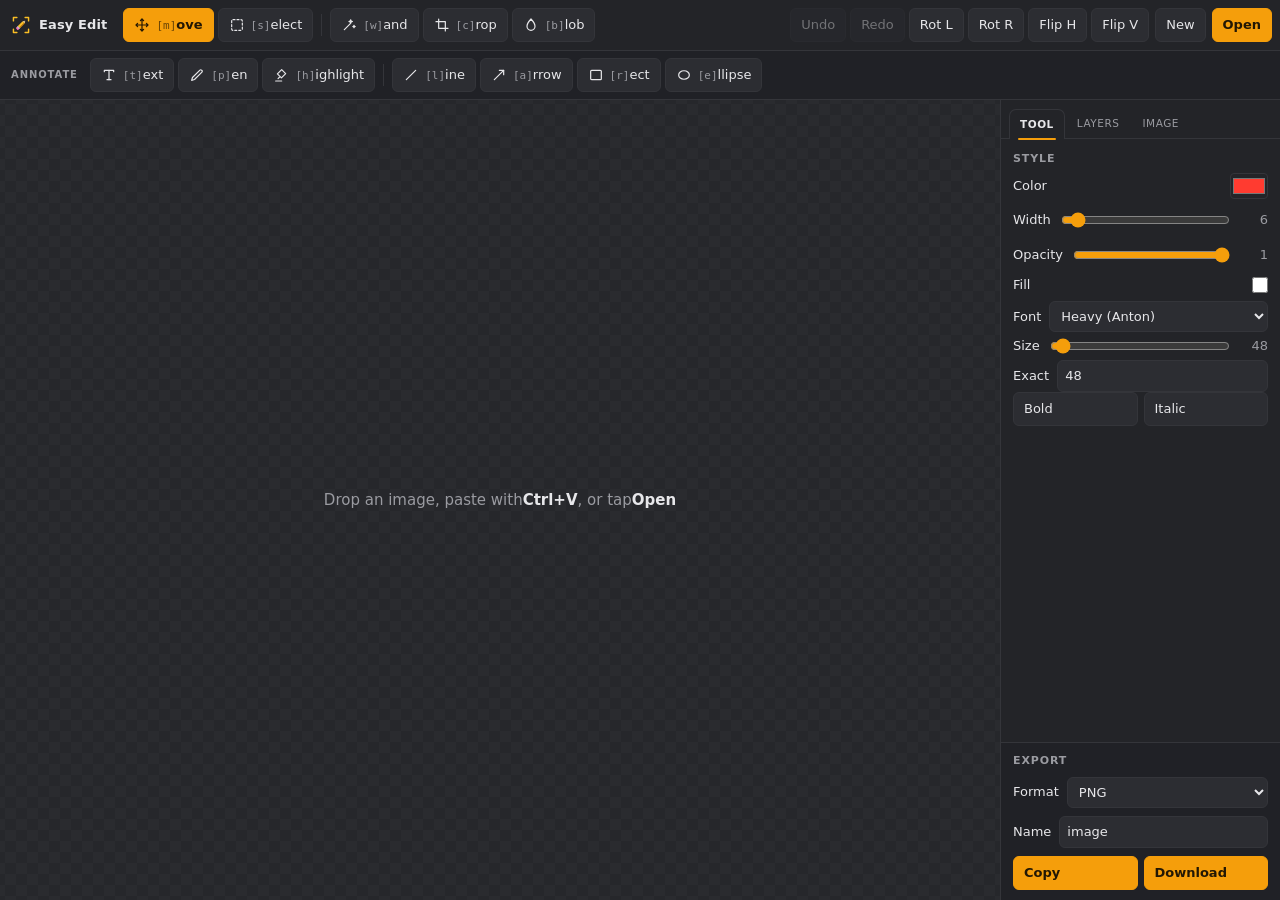
==== commit 9a24ad9c: "New sane design" ====
--- a/index.html
+++ b/index.html
@@ -20,7 +20,8 @@
 
   :root {
     --bg:#1b1c1f; --panel:#232428; --line:#34353a; --fg:#e7e7ea; --muted:#9a9ba1;
-    --accent:#3b82f6; --danger:#ef4444; --safe-b: env(safe-area-inset-bottom, 0px);
+    --accent:#f59e0b; --accent-hi:#fbbf24; --ink:#221704; --danger:#ef4444;
+    --btn:#2c2d32; --field:#2c2d32; --tier:#202126; --safe-b: env(safe-area-inset-bottom, 0px);
   }
   * { box-sizing:border-box; -webkit-tap-highlight-color:transparent; }
   /* our own display:flex rules would otherwise beat the UA stylesheet's [hidden] rule */
@@ -34,20 +35,30 @@
   }
   input,textarea,select { -webkit-user-select:text; user-select:text; }
 
+  /* ---------------- header: row 1 (global tools + actions), row 2 (annotate tools) ---------- */
   header#bar { display:flex; align-items:center; gap:6px; flex-wrap:wrap; padding:8px; background:var(--panel); border-bottom:1px solid var(--line); }
+  #annBar { display:flex; align-items:center; gap:6px; flex-wrap:wrap; padding:7px 8px; background:var(--tier); border-bottom:1px solid var(--line); }
+  #annLbl { color:var(--muted); font-size:10px; font-weight:700; letter-spacing:.09em; text-transform:uppercase; padding:0 6px 0 3px; }
   #brand { display:flex; align-items:center; gap:7px; font-weight:700; letter-spacing:.01em; white-space:nowrap; padding:0 10px 0 2px; }
   #brand img { width:22px; height:22px; display:block; border-radius:5px; }
   .spacer { flex:1; }
-  .group { display:flex; gap:4px; flex-wrap:wrap; }
+  .group { display:flex; gap:4px; flex-wrap:wrap; align-items:center; }
+  .gsep { width:1px; height:22px; background:var(--line); margin:0 4px; flex:none; }
+
   button {
-    font:inherit; color:var(--fg); background:#2c2d32; border:1px solid var(--line);
+    font:inherit; color:var(--fg); background:var(--btn); border:1px solid var(--line);
     padding:6px 10px; border-radius:6px; cursor:pointer; white-space:nowrap; min-height:34px;
+    display:inline-flex; align-items:center; gap:0;
   }
   button:hover { background:#34353b; }
   button:disabled { opacity:.4; cursor:default; }
-  button.active { background:var(--accent); border-color:var(--accent); color:#fff; }
-  button.primary { background:var(--accent); border-color:var(--accent); color:#fff; }
+  button.active { background:var(--accent); border-color:var(--accent); color:var(--ink); font-weight:600; }
+  button.primary { background:var(--accent); border-color:var(--accent); color:var(--ink); font-weight:600; }
   button.danger { background:var(--danger); border-color:var(--danger); color:#fff; }
+  button svg { width:16px; height:16px; flex:none; }
+  #tools button svg, #annTools button svg { margin-right:6px; }
+  .k { font:11px ui-monospace,SFMono-Regular,Menlo,monospace; color:var(--muted); }
+  button.active .k { color:var(--ink); opacity:.65; }
 
   main { flex:1; display:flex; min-height:0; }
   #stage {
@@ -82,22 +93,48 @@
   }
   #selbar button { min-height:30px; padding:4px 9px; }
 
-  aside#panel { width:244px; flex:none; background:var(--panel); border-left:1px solid var(--line);
-                overflow:auto; padding:10px; display:flex; flex-direction:column; gap:15px; }
-  aside#panel section { display:flex; flex-direction:column; gap:7px; }
-  aside#panel h3 { margin:0; font-size:11px; letter-spacing:.08em; text-transform:uppercase; color:var(--muted); font-weight:600; }
+  /* ---------------- panel: tabs, panes, sticky export footer ---------------- */
+  aside#panel { width:280px; flex:none; background:var(--panel); border-left:1px solid var(--line);
+                display:flex; flex-direction:column; overflow:hidden; }
+  #tabs { display:flex; gap:1px; padding:8px 8px 0; border-bottom:1px solid var(--line); flex-wrap:wrap; }
+  .tab { padding:7px 10px; font-size:10.5px; text-transform:uppercase; letter-spacing:.05em; color:var(--muted);
+         background:none; border:1px solid transparent; border-bottom:none; border-radius:7px 7px 0 0;
+         cursor:pointer; white-space:nowrap; min-height:auto; }
+  .tab:hover { color:var(--fg); background:none; }
+  .tab.on { color:var(--fg); font-weight:700; border-color:var(--line); background:var(--panel);
+            position:relative; top:1px; }
+  .tab.on::after { content:""; position:absolute; left:8px; right:8px; bottom:-1px; height:2px;
+                   background:var(--accent); border-radius:2px; }
+  .pane { flex:1; min-height:0; overflow:auto; padding:12px; display:flex; flex-direction:column; gap:15px; }
+  .pane section { display:flex; flex-direction:column; gap:7px; }
+  #toolHint { color:var(--muted); font-size:12px; line-height:1.45; }
+
+  aside#panel h3 { margin:0; font-size:11px; letter-spacing:.08em; text-transform:uppercase; color:var(--muted);
+                   font-weight:600; display:flex; align-items:center; justify-content:space-between; gap:6px; }
   aside#panel label { display:flex; align-items:center; justify-content:space-between; gap:8px; }
   aside#panel input[type=range] { flex:1; min-width:0; accent-color:var(--accent); height:24px; }
   aside#panel input[type=color] { width:38px; height:26px; padding:0; border:1px solid var(--line); border-radius:4px; background:none; }
   aside#panel input[type=number], aside#panel input[type=text], aside#panel select {
-    font:inherit; color:var(--fg); background:#2c2d32; border:1px solid var(--line);
+    font:inherit; color:var(--fg); background:var(--field); border:1px solid var(--line);
     border-radius:6px; padding:6px 7px; width:100%; min-width:0;
   }
+  aside#panel select { width:auto; flex:1; }
+  input[type=checkbox] { accent-color:var(--accent); width:16px; height:16px; flex:none; margin:0; }
   .row { display:flex; gap:6px; }
   .row > * { flex:1; }
   output { color:var(--muted); width:28px; text-align:right; }
   .note { color:var(--muted); font-size:11px; line-height:1.35; }
 
+  /* the annotations tier sits at the top of the Layers pane, above the image layers */
+  #annSec { border:1px solid var(--line); border-radius:9px; padding:9px; background:var(--tier); }
+  #annBody { display:flex; flex-direction:column; gap:7px; }
+  #annList { display:flex; flex-direction:row; flex-wrap:wrap; gap:4px; }
+  #layersToggle, #annToggle { min-height:22px; padding:1px 7px; font-size:10px; }
+
+  #exportFooter { margin-top:auto; border-top:1px solid var(--line); background:var(--tier); padding:10px 12px;
+                  display:flex; flex-direction:column; }
+  #exportFooter section { display:flex; flex-direction:column; gap:8px; }
+
   #toast { position:fixed; left:50%; bottom:calc(22px + var(--safe-b)); transform:translateX(-50%);
            background:#111; color:#fff; border:1px solid var(--line); padding:8px 14px; border-radius:8px;
            opacity:0; transition:opacity .2s; pointer-events:none; z-index:60; max-width:90vw; text-align:center; }
@@ -110,23 +147,18 @@
   .layerRow { display:flex; align-items:center; gap:7px; padding:4px 6px; border:1px solid transparent;
               border-radius:6px; cursor:pointer; font-size:12px; }
   .layerRow:hover { background:#2c2d32; }
-  .layerRow.active { border-color:var(--accent); background:#2b3550; }
+  .layerRow.active { border-color:var(--accent); background:#2d2716; }
   .layerRow.pinned { opacity:.65; cursor:default; }
   .layerRow img { width:36px; height:27px; object-fit:contain; flex:none; border-radius:3px;
                   background:repeating-conic-gradient(#2a2b2f 0% 25%, #26272b 0% 50%) 50%/8px 8px; }
-  .layerDot { width:8px; height:8px; border-radius:50%; background:var(--accent); flex:none; margin:0 14px; }
+  .layerDot { width:8px; height:8px; border-radius:50%; background:var(--accent-hi); flex:none; margin:0 14px; }
   .layerRow .lbl { overflow:hidden; text-overflow:ellipsis; white-space:nowrap; }
   #layerCount { color:var(--muted); font-size:11px; }
-  #layersSec h3, #annSec h3 { display:flex; align-items:center; justify-content:space-between; gap:6px; }
-  #layersToggle, #annToggle { min-height:22px; padding:1px 7px; font-size:10px; }
-  #layersBody { display:flex; flex-direction:column; gap:7px; }
-  #annBody { display:flex; flex-direction:column; gap:7px; }
-  #annList { display:flex; flex-direction:row; gap:4px; overflow-x:auto; padding-bottom:3px; }
   .annRow { display:flex; align-items:center; gap:5px; padding:3px 8px; border:1px solid var(--line);
             border-radius:13px; cursor:pointer; font-size:11px; white-space:nowrap; flex:none;
-            background:#2c2d32; touch-action:none; }
+            background:var(--btn); touch-action:none; }
   .annRow:hover { background:#34353b; }
-  .annRow.active { border-color:var(--accent); background:#2b3550; }
+  .annRow.active { border-color:var(--accent); background:#2d2716; }
   .annRow .sw { width:10px; height:10px; border-radius:50%; flex:none; border:1px solid #0008; }
   .annRow .lbl { overflow:hidden; text-overflow:ellipsis; }
 
@@ -137,16 +169,17 @@
                box-shadow:0 18px 50px #000b; }
   #dialogBox h3 { margin:0; font-size:14px; }
   #dialogBox label { display:flex; align-items:center; justify-content:space-between; gap:8px; }
-  #dialogBox input, #dialogBox select { font:inherit; color:var(--fg); background:#2c2d32;
+  #dialogBox input, #dialogBox select { font:inherit; color:var(--fg); background:var(--field);
                border:1px solid var(--line); border-radius:6px; padding:6px 7px; width:100%; min-width:0; }
 
   /* ---------------- mobile ---------------- */
   @media (max-width: 820px) {
     header#bar { padding:6px 8px; gap:6px; }
+    #annBar { padding:6px 8px; gap:6px; }
     #brand { padding-right:2px; }
     #brand span { display:none; }
-    #tools { width:100%; flex-wrap:nowrap; overflow-x:auto; -webkit-overflow-scrolling:touch; padding-bottom:2px; }
-    #actions { width:100%; flex-wrap:nowrap; overflow-x:auto; -webkit-overflow-scrolling:touch; }
+    #annLbl { display:none; }
+    #tools, #annTools { flex-wrap:nowrap; overflow-x:auto; -webkit-overflow-scrolling:touch; padding-bottom:2px; max-width:100%; }
     #bar .spacer { display:none; }
     button { min-height:40px; padding:9px 12px; }
     #sheetToggle { display:inline-flex; }
@@ -155,7 +188,7 @@
       position:fixed; left:0; right:0; bottom:0; top:auto; width:auto; height:auto;
       max-height:72vh; border-left:none; border-top:1px solid var(--line);
       border-radius:16px 16px 0 0; z-index:40;
-      padding-bottom:calc(14px + var(--safe-b));
+      padding-bottom:calc(6px + var(--safe-b));
       transform:translateY(calc(100% + 10px));
       transition:transform .22s ease;
       box-shadow:0 -10px 30px #0009;
@@ -186,6 +219,10 @@
   <button id="sheetToggle" class="primary">Controls</button>
   <input type="file" id="file" accept="image/*" hidden>
 </header>
+<div id="annBar">
+  <span id="annLbl">Annotate</span>
+  <div class="group" id="annTools"></div>
+</div>
 
 <main>
   <div id="stage">
@@ -206,154 +243,176 @@
   </div>
 
   <aside id="panel">
-    <section id="annSec">
-      <h3>Annotations <button id="annToggle" title="Hide / show">Show</button></h3>
-      <div id="annBody" hidden>
-        <div id="annList"></div>
-        <div class="row"><button id="annDel" class="danger" disabled>Delete</button></div>
-        <div class="note">Left to right is back to front (rightmost draws on top). Drag a chip to restack it. Ctrl-click toggles one, Shift-click picks a range — same as on the canvas.</div>
-      </div>
-    </section>
-
-    <section id="layersSec">
-      <h3>Layers <button id="layersToggle" title="Hide / show">Hide</button></h3>
-      <div id="layersBody">
-        <div id="layerList"></div>
-        <div id="layerCount">No layers yet</div>
+    <div id="tabs">
+      <button class="tab on" data-tab="tool">Tool</button>
+      <button class="tab" data-tab="layers">Layers</button>
+      <button class="tab" data-tab="image">Image</button>
+    </div>
+
+    <div class="pane" id="paneTool">
+      <div id="toolHint">Pick a drawing or effect tool to see its options here.</div>
+
+      <section id="styleSec">
+        <h3>Style</h3>
+        <label>Color <input type="color" id="color" value="#ff3b30"></label>
+        <label>Width <input type="range" id="width" min="1" max="80" value="6"><output id="widthOut">6</output></label>
+        <label>Opacity <input type="range" id="opacity" min="0.05" max="1" step="0.05" value="1"><output id="opacityOut">1</output></label>
+        <label>Fill <input type="checkbox" id="filled"></label>
+        <div id="fontRow">
+          <label>Font <select id="fontFamily"></select></label>
+          <label>Size
+            <input type="range" id="fontSize" min="8" max="1200" value="48">
+            <output id="fontSizeOut">48</output>
+          </label>
+          <label>Exact <input type="number" id="fontSizeNum" min="1" max="6000" value="48"></label>
+          <div class="row">
+            <button id="boldBtn" title="Bold">Bold</button>
+            <button id="italicBtn" title="Italic">Italic</button>
+          </div>
+        </div>
+      </section>
+
+      <section id="wandSec" hidden>
+        <h3>Magic wand</h3>
+        <label>Tolerance <input type="range" id="tolerance" min="0" max="100" value="22"><output id="toleranceOut">22</output></label>
+        <label>All similar <input type="checkbox" id="wandGlobal"></label>
+        <label>Transparent <input type="checkbox" id="wandTransparent" checked></label>
+        <div class="note">Tap an area to replace it. Transparent clears it to see-through; untick to fill it with the Color above. Raise tolerance to match more shades at once.</div>
+      </section>
+
+      <section id="cropSec" hidden>
+        <h3>Crop</h3>
         <div class="row">
-          <button id="layFront">Front</button>
-          <button id="layUp">Up</button>
-          <button id="layDown">Down</button>
-          <button id="layBack">Back</button>
+          <button id="applyCropBtn" class="primary">Apply</button>
+          <button id="cancelCropBtn">Cancel</button>
         </div>
+        <div class="note">Drag the handles to resize, drag inside to move.</div>
+      </section>
+
+      <section id="blobSec" hidden>
+        <h3>Blob distort</h3>
+        <label>Size <input type="range" id="blobSize" min="20" max="800" value="160"><output id="blobSizeOut">160</output></label>
+        <label>Force <input type="range" id="blobStrength" min="-90" max="90" value="60"></label>
+        <button id="blobClear">Clear distort blobs</button>
+        <div class="note">Tap to add a blob, drag it to move. Blobs bulge the picture <b>before</b> frying, and are applied to what frying targets (the selected layer, or the background). UI only, never drawn into the image.</div>
+      </section>
+    </div>
+
+    <div class="pane" id="paneLayers" hidden>
+      <section id="annSec">
+        <h3>Annotations <button id="annToggle" title="Hide / show">Hide</button></h3>
+        <div id="annBody">
+          <div id="annList"></div>
+          <label>Flatten into background <input type="checkbox" id="annFlatten"></label>
+          <div class="row"><button id="annDel" class="danger" disabled>Delete</button></div>
+          <div class="note">Left to right is back to front (rightmost draws on top). Drag a chip to restack it. Ctrl-click toggles one, Shift-click picks a range — same as on the canvas.</div>
+        </div>
+      </section>
+
+      <section id="layersSec">
+        <h3>Layers <button id="layersToggle" title="Hide / show">Hide</button></h3>
+        <div id="layersBody">
+          <div id="layerList"></div>
+          <div id="layerCount">No layers yet</div>
+          <div class="row">
+            <button id="layFront">Front</button>
+            <button id="layUp">Up</button>
+            <button id="layDown">Down</button>
+            <button id="layBack">Back</button>
+          </div>
+          <div class="row">
+            <button id="layRotL">Rot L</button>
+            <button id="layRotR">Rot R</button>
+            <button id="layDel" class="danger">Delete</button>
+          </div>
+          <button id="layFlatten">Flatten ticked into background</button>
+          <div class="note">Ticked rows are drawn into the background in their current order (undo reverts it). Ctrl/Shift-click rows to select several, then drag them together in the canvas.</div>
+        </div>
+      </section>
+
+      <section id="selSec">
+        <h3>Selection</h3>
         <div class="row">
-          <button id="layRotL">Rot L</button>
-          <button id="layRotR">Rot R</button>
-          <button id="layDel" class="danger">Delete</button>
+          <button id="selAllBtn">Select all</button>
+          <button id="selClearBtn">Clear</button>
         </div>
-        <button id="layFlatten">Flatten ticked into background</button>
-        <div class="note">Ticked rows are drawn into the background in their current order (undo reverts it). Ctrl/Shift-click rows to select several, then drag them together in the canvas.</div>
-      </div>
-    </section>
-
-    <section id="styleSec">
-      <h3>Style</h3>
-      <label>Color <input type="color" id="color" value="#ff3b30"></label>
-      <label>Width <input type="range" id="width" min="1" max="80" value="6"><output id="widthOut">6</output></label>
-      <label>Opacity <input type="range" id="opacity" min="0.05" max="1" step="0.05" value="1"><output id="opacityOut">1</output></label>
-      <label>Fill <input type="checkbox" id="filled"></label>
-      <div id="fontRow">
-        <label>Font <select id="fontFamily"></select></label>
-        <label>Size
-          <input type="range" id="fontSize" min="8" max="1200" value="48">
-          <output id="fontSizeOut">48</output>
+        <div class="note" id="selInfo">Whole image</div>
+      </section>
+    </div>
+
+    <div class="pane" id="paneImage" hidden>
+      <section id="adjSec">
+        <h3>Adjust</h3>
+        <label>Bright <input type="range" id="brightness" min="0" max="200" value="100"></label>
+        <label>Contrast <input type="range" id="contrast" min="0" max="200" value="100"></label>
+        <label>Sat <input type="range" id="saturate" min="0" max="200" value="100"></label>
+        <label>Gray <input type="range" id="grayscale" min="0" max="100" value="0"></label>
+        <label>Sepia <input type="range" id="sepia" min="0" max="100" value="0"></label>
+        <div class="row">
+          <button id="applyAdj">Apply</button>
+          <button id="resetAdj">Reset</button>
+        </div>
+        <div class="note">Affects the final image, or just the selection if you have one. Apply bakes it in as its own layer.</div>
+      </section>
+
+      <section id="fxSec">
+        <h3>Effects</h3>
+        <label>Pixelate <input type="range" id="fxPixel" min="3" max="60" value="14"><output id="fxPixelOut">14</output></label>
+        <button id="fxPixelBtn">Pixelate</button>
+        <label>Blur <input type="range" id="fxBlur" min="1" max="30" value="8"><output id="fxBlurOut">8</output></label>
+        <button id="fxBlurBtn">Blur</button>
+        <div class="note">Works on what you see: the selection is flattened and the effect applied to it, then kept as its own layer. No selection = the whole picture. Ctrl+A selects all.</div>
+      </section>
+
+      <section id="bgSec">
+        <h3>Remove background</h3>
+        <input type="text" id="bgUrl" placeholder="http://nas:7000/api/remove" spellcheck="false">
+        <button id="bgBtn">Remove BG (server)</button>
+        <div class="note">Applies to the selected layer, or the background. Uses your rembg container; the Wand does it instantly on-device.</div>
+      </section>
+
+      <section id="sizeSec">
+        <h3>Resize</h3>
+        <label>Lock ratio <input type="checkbox" id="lockRatio" checked></label>
+        <div class="row">
+          <input type="number" id="rw" placeholder="width" min="1">
+          <input type="number" id="rh" placeholder="height" min="1">
+        </div>
+        <button id="applyResize">Resize</button>
+        <div class="note">Locked: the other side follows as you type. Unlocked: distort freely - every layer, annotation and text scales with it.</div>
+      </section>
+
+      <section id="funSec">
+        <h3>Fun</h3>
+        <label>Fry <select id="fryLevel">
+          <option value="light">Light</option>
+          <option value="medium">Medium</option>
+          <option value="deep" selected>Deep fried</option>
+          <option value="nuked">Nuked</option>
+        </select></label>
+        <button id="fryBtn">Deep fry</button>
+        <div class="note">Deep-fries whatever frying targets: the selected layer, or the background.</div>
+      </section>
+    </div>
+
+    <div id="exportFooter">
+      <section id="outSec">
+        <h3>Export</h3>
+        <label>Format
+          <select id="fmt">
+            <option value="image/png">PNG</option>
+            <option value="image/jpeg">JPEG</option>
+            <option value="image/webp">WebP</option>
+          </select>
         </label>
-        <label>Exact <input type="number" id="fontSizeNum" min="1" max="6000" value="48"></label>
+        <label id="qRow">Quality <input type="range" id="quality" min="0.1" max="1" step="0.05" value="0.92"></label>
+        <label>Name <input type="text" id="fname" value="image"></label>
         <div class="row">
-          <button id="boldBtn" title="Bold">Bold</button>
-          <button id="italicBtn" title="Italic">Italic</button>
+          <button id="copyBtn" class="primary">Copy</button>
+          <button id="dlBtn" class="primary">Download</button>
         </div>
-      </div>
-    </section>
-
-    <section id="wandSec" hidden>
-      <h3>Magic wand</h3>
-      <label>Tolerance <input type="range" id="tolerance" min="0" max="100" value="22"><output id="toleranceOut">22</output></label>
-      <label>All similar <input type="checkbox" id="wandGlobal"></label>
-      <label>Transparent <input type="checkbox" id="wandTransparent" checked></label>
-      <div class="note">Tap an area to replace it. Transparent clears it to see-through; untick to fill it with the Color above. Raise tolerance to match more shades at once.</div>
-    </section>
-
-    <section id="cropSec" hidden>
-      <h3>Crop</h3>
-      <div class="row">
-        <button id="applyCropBtn" class="primary">Apply</button>
-        <button id="cancelCropBtn">Cancel</button>
-      </div>
-      <div class="note">Drag the handles to resize, drag inside to move.</div>
-    </section>
-
-    <section id="selSec">
-      <h3>Selection</h3>
-      <div class="row">
-        <button id="selAllBtn">Select all</button>
-        <button id="selClearBtn">Clear</button>
-      </div>
-      <div class="note" id="selInfo">Whole image</div>
-    </section>
-
-    <section id="fxSec">
-      <h3>Effects</h3>
-      <label>Pixelate <input type="range" id="fxPixel" min="3" max="60" value="14"><output id="fxPixelOut">14</output></label>
-      <button id="fxPixelBtn">Pixelate</button>
-      <label>Blur <input type="range" id="fxBlur" min="1" max="30" value="8"><output id="fxBlurOut">8</output></label>
-      <button id="fxBlurBtn">Blur</button>
-      <div class="note">Works on what you see: the selection is flattened and the effect applied to it, then kept as its own layer. No selection = the whole picture. Ctrl+A selects all.</div>
-    </section>
-
-    <section id="adjSec">
-      <h3>Adjust</h3>
-      <label>Bright <input type="range" id="brightness" min="0" max="200" value="100"></label>
-      <label>Contrast <input type="range" id="contrast" min="0" max="200" value="100"></label>
-      <label>Sat <input type="range" id="saturate" min="0" max="200" value="100"></label>
-      <label>Gray <input type="range" id="grayscale" min="0" max="100" value="0"></label>
-      <label>Sepia <input type="range" id="sepia" min="0" max="100" value="0"></label>
-      <div class="row">
-        <button id="applyAdj">Apply</button>
-        <button id="resetAdj">Reset</button>
-      </div>
-      <div class="note">Affects the final image, or just the selection if you have one. Apply bakes it in as its own layer.</div>
-    </section>
-
-    <section id="funSec">
-      <h3>Fun</h3>
-      <label>Fry <select id="fryLevel">
-        <option value="light">Light</option>
-        <option value="medium">Medium</option>
-        <option value="deep" selected>Deep fried</option>
-        <option value="nuked">Nuked</option>
-      </select></label>
-      <button id="fryBtn">Deep fry</button>
-      <label>Blob size <input type="range" id="blobSize" min="20" max="800" value="160"><output id="blobSizeOut">160</output></label>
-      <label>Blob force <input type="range" id="blobStrength" min="-90" max="90" value="60"></label>
-      <button id="blobClear">Clear distort blobs</button>
-      <div class="note">With the Blob tool: tap to add, drag to move. They bulge the picture <b>before</b> frying - applied to what frying targets (the selected layer, or the background). UI only, never drawn into the image.</div>
-    </section>
-
-    <section id="bgSec">
-      <h3>Remove background</h3>
-      <input type="text" id="bgUrl" placeholder="http://nas:7000/api/remove" spellcheck="false">
-      <button id="bgBtn">Remove BG (server)</button>
-      <div class="note">Applies to the selected layer, or the background. Uses your rembg container; the Wand does it instantly on-device.</div>
-    </section>
-
-    <section id="sizeSec">
-      <h3>Resize</h3>
-      <label>Lock ratio <input type="checkbox" id="lockRatio" checked></label>
-      <div class="row">
-        <input type="number" id="rw" placeholder="width" min="1">
-        <input type="number" id="rh" placeholder="height" min="1">
-      </div>
-      <button id="applyResize">Resize</button>
-      <div class="note">Locked: the other side follows as you type. Unlocked: distort freely - every layer, annotation and text scales with it.</div>
-    </section>
-
-    <section id="outSec">
-      <h3>Export</h3>
-      <label>Format
-        <select id="fmt">
-          <option value="image/png">PNG</option>
-          <option value="image/jpeg">JPEG</option>
-          <option value="image/webp">WebP</option>
-        </select>
-      </label>
-      <label id="qRow">Quality <input type="range" id="quality" min="0.1" max="1" step="0.05" value="0.92"></label>
-      <label>Name <input type="text" id="fname" value="image"></label>
-      <div class="row">
-        <button id="copyBtn" class="primary">Copy</button>
-        <button id="dlBtn" class="primary">Download</button>
-      </div>
-    </section>
+      </section>
+    </div>
   </aside>
 </main>
 
@@ -431,11 +490,33 @@
   ['Caveat',           'Handwritten (Caveat)'],
 ];
 
+// [id, label, shortcut, row] — row 'top' is the global tool row, 'ann' the annotation row.
 const TOOLS = [
-  ['move','Move','m'], ['marquee','Select','s'], ['text','Text','t'], ['brush','Pen','p'], ['highlight','Highlight','h'],
-  ['line','Line','l'], ['arrow','Arrow','a'], ['rect','Rect','r'], ['ellipse','Ellipse','e'],
-  ['wand','Wand','w'], ['crop','Crop','c'], ['blob','Blob','b'],
+  ['move','Move','m','top'], ['marquee','Select','s','top'],
+  ['wand','Wand','w','top'], ['crop','Crop','c','top'], ['blob','Blob','b','top'],
+  ['text','Text','t','ann'], ['brush','Pen','p','ann'], ['highlight','Highlight','h','ann'],
+  ['line','Line','l','ann'], ['arrow','Arrow','a','ann'], ['rect','Rect','r','ann'], ['ellipse','Ellipse','e','ann'],
 ];
+const TOOL_ROW_SEP = new Set(['wand', 'line']);    // draw a divider before these tools
+const TOOL_ICONS = {
+  move:'<path d="M12 3v18M3 12h18M12 3l-2.4 2.4M12 3l2.4 2.4M12 21l-2.4-2.4M12 21l2.4-2.4M3 12l2.4-2.4M3 12l2.4 2.4M21 12l-2.4-2.4M21 12l-2.4 2.4"/>',
+  marquee:'<rect x="4" y="4" width="16" height="16" rx="2" stroke-dasharray="3 3"/>',
+  text:'<path d="M5 7V5h14v2"/><path d="M12 5v14"/><path d="M9 19h6"/>',
+  brush:'<path d="M4 20l1.2-4.2L16.4 4.6a1.6 1.6 0 012.3 0l.7.7a1.6 1.6 0 010 2.3L8.2 18.8 4 20z"/>',
+  highlight:'<path d="M13 4l6 6-6.4 6.4-6-6z"/><path d="M9.6 15.4l-2 2"/><path d="M4 21h9"/>',
+  line:'<path d="M5 19L19 5"/>',
+  arrow:'<path d="M5 19L19 5"/><path d="M12.5 5H19v6.5"/>',
+  rect:'<rect x="4" y="5" width="16" height="14" rx="1.5"/>',
+  ellipse:'<ellipse cx="12" cy="12" rx="8" ry="6.4"/>',
+  wand:'<path d="M5 19l9-9"/><path d="M14.5 4.2l.7 1.9 1.9.7-1.9.7-.7 1.9-.7-1.9-1.9-.7 1.9-.7z"/><path d="M19.5 12.5l.5 1.3 1.3.5-1.3.5-.5 1.3-.5-1.3-1.3-.5 1.3-.5z"/>',
+  crop:'<path d="M7 3v14h14"/><path d="M3 7h14v14"/>',
+  blob:'<path d="M12 3s6 6.4 6 11a6 6 0 01-12 0c0-4.6 6-11 6-11z"/>',
+};
+const toolIcon = id => '<svg viewBox="0 0 24 24" fill="none" stroke="currentColor" stroke-width="1.8" '
+  + 'stroke-linecap="round" stroke-linejoin="round">' + (TOOL_ICONS[id] || '') + '</svg>';
+// Which Tool-tab section a tool owns (undefined = no options, e.g. Select).
+const TOOL_OPTS = { move:'style', text:'style', brush:'style', highlight:'style', line:'style',
+  arrow:'style', rect:'style', ellipse:'style', wand:'wand', crop:'crop', blob:'blob' };
 const TOOL_KEYS = {};            // single-letter shortcut -> tool id, filled in by buildToolButtons()
 
 const FRY = {
@@ -449,7 +530,7 @@
 const $ = s => document.querySelector(s);
 const view = $('#view'), vctx = view.getContext('2d'), stage = $('#stage');
 const panel = $('#panel'), backdrop = $('#backdrop');
-const toolsEl = $('#tools'), fontSel = $('#fontFamily'), layerList = $('#layerList');
+const toolsEl = $('#tools'), annToolsEl = $('#annTools'), fontSel = $('#fontFamily'), layerList = $('#layerList');
 const chromeCanvas = $('#chrome'), cctx = chromeCanvas.getContext('2d');
 const zoomHud = $('#zoomHud'), zoomPct = $('#zoomPct');
 
@@ -1186,14 +1267,30 @@
 }
 
 /* -------------------------------------------------------------- 8  pointer */
+const PANES = { tool:'#paneTool', layers:'#paneLayers', image:'#paneImage' };
+function setTab(name) {
+  if (!PANES[name]) name = 'tool';
+  $('#tabs').querySelectorAll('.tab').forEach(t => t.classList.toggle('on', t.dataset.tab === name));
+  for (const k in PANES) $(PANES[k]).hidden = k !== name;
+}
+function syncToolButtons(id) {
+  document.querySelectorAll('#tools [data-tool], #annTools [data-tool]')
+    .forEach(b => b.classList.toggle('active', b.dataset.tool === id));
+}
 function setTool(id) {
   if (tool === 'crop' && id !== 'crop') cancelCrop();
   tool = id;
-  [...toolsEl.children].forEach(b => b.classList.toggle('active', b.dataset.tool === id));
+  syncToolButtons(id);
   applyCursor();
+  // The Tool tab shows exactly one tool's options — pick the section that belongs to this tool.
+  const opts = TOOL_OPTS[id] || null;
+  $('#styleSec').hidden = opts !== 'style';
+  $('#wandSec').hidden  = opts !== 'wand';
+  $('#blobSec').hidden  = opts !== 'blob';
+  $('#cropSec').hidden  = !crop;
   $('#fontRow').style.display = (id === 'text' || id === 'move') ? '' : 'none';
-  $('#wandSec').hidden = id !== 'wand';
-  $('#cropSec').hidden = !crop;
+  $('#toolHint').hidden = !!(opts || crop);
+  if (id !== 'move' && id !== 'marquee') setTab('tool');   // land on the tool's own options
   if (id === 'highlight' && $('#opacity').value === '1') setRange('opacity', 0.4);
   if (id !== 'move' && id !== 'text') { selText = null; clearShapeSel(); }
   else if (id === 'text') clearShapeSel();          // text tool: keep the text box, drop annotations
@@ -1862,11 +1959,6 @@
     if (opts.onclick) row.onclick = opts.onclick;
     layerList.appendChild(row);
   };
-  addRow('Annotations (top)', null, {
-    tick: () => flattenAnnotations,
-    onTick: v => { flattenAnnotations = v; },
-    onclick: e => { selText = null; clearShapeSel(); updateSelBar(); render(); }
-  });
   for (let i = layers.length - 1; i >= 0; i--) {
     const l = layers[i];
     addRow('Layer ' + (i + 1), makeThumb(l.c), {
@@ -1897,7 +1989,8 @@
   $('#layBack').disabled  = !has || i === 0;
   $('#layRotL').disabled = !has; $('#layRotR').disabled = !has;
   $('#layDel').disabled = movingIds().length === 0;
-  $('#layFlatten').disabled = checkedLayers.size === 0 && !flattenAnnotations;
+  $('#annFlatten').checked = flattenAnnotations;
+  $('#layFlatten').disabled = checkedLayers.size === 0;
   $('#layerCount').textContent = layers.length
     ? layers.length + (layers.length === 1 ? ' layer' : ' layers')
     : 'No layers yet';
@@ -2722,6 +2815,10 @@
   $('#rh').addEventListener('input', () => syncRatio('h'));
   $('#lockRatio').addEventListener('change', () => { if ($('#lockRatio').checked) syncRatio('w'); });
 
+  // sidebar tabs + the annotations-tier flatten tick
+  $('#tabs').querySelectorAll('.tab').forEach(t => t.addEventListener('click', () => setTab(t.dataset.tab)));
+  $('#annFlatten').addEventListener('change', () => { flattenAnnotations = $('#annFlatten').checked; updateLayerUI(); });
+
   // mobile sheet
   $('#sheetToggle').onclick = () => toggleSheet(!panel.classList.contains('open'));
   backdrop.onclick = () => toggleSheet(false);
@@ -2768,11 +2865,18 @@
 
 /* ---------------------------------------------------------------- 19  boot */
 function buildToolButtons() {
-  for (const [id, label, key] of TOOLS) {
+  for (const [id, label, key, row] of TOOLS) {
+    const host = row === 'ann' ? annToolsEl : toolsEl;
+    if (TOOL_ROW_SEP.has(id)) {
+      const sep = document.createElement('span'); sep.className = 'gsep'; host.appendChild(sep);
+    }
     const b = document.createElement('button');
-    b.textContent = label; b.dataset.tool = id; b.title = label + ' (' + key.toUpperCase() + ')';
+    b.type = 'button'; b.dataset.tool = id;
+    b.title = label + ' (' + key.toUpperCase() + ')';
+    const rest = label[0].toLowerCase() === key ? label.slice(1) : label;   // every hotkey is the first letter
+    b.innerHTML = toolIcon(id) + '<span class="k">[' + key + ']</span>' + rest;
     b.addEventListener('click', () => setTool(id));
-    toolsEl.appendChild(b);
+    host.appendChild(b);
     TOOL_KEYS[key] = id;
   }
 }
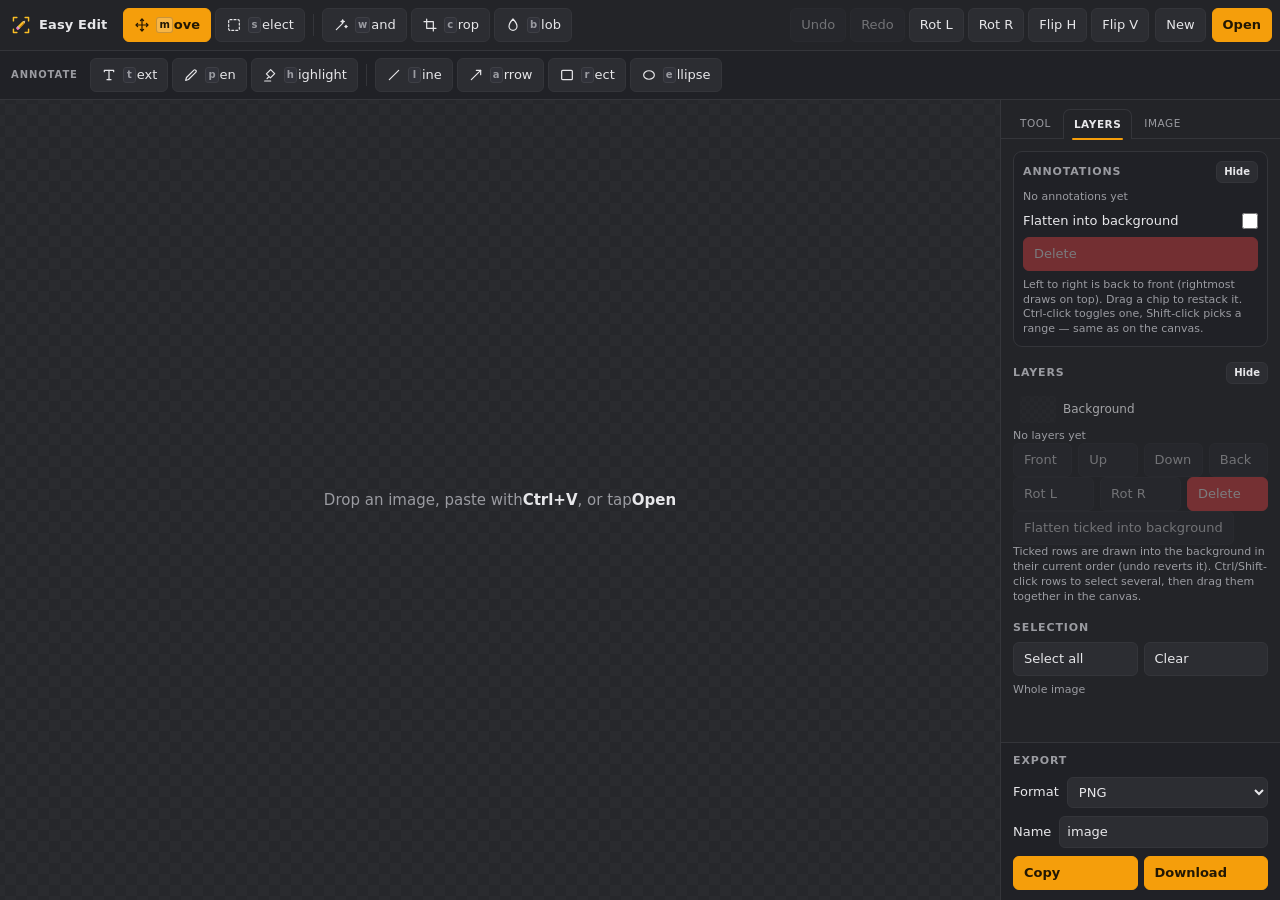
==== commit 0eb1591e: "Checkpoint before mobile" ====
--- a/index.html
+++ b/index.html
@@ -17,6 +17,7 @@
   @font-face { font-family:'Comic Neue'; font-style:normal; font-weight:700; font-display:swap; src:url('fonts/comic-neue-700.woff2') format('woff2'); }
   @font-face { font-family:'Inter'; font-style:normal; font-weight:400 700; font-display:swap; src:url('fonts/inter-var.woff2') format('woff2'); }
   @font-face { font-family:'Playfair Display'; font-style:normal; font-weight:400 700; font-display:swap; src:url('fonts/playfair-display-var.woff2') format('woff2'); }
+  @font-face { font-family:'Roboto'; font-style:normal; font-weight:100 900; font-display:swap; src:url('fonts/roboto-var.woff2') format('woff2'); }
 
   :root {
     --bg:#1b1c1f; --panel:#232428; --line:#34353a; --fg:#e7e7ea; --muted:#9a9ba1;
@@ -57,8 +58,11 @@
   button.danger { background:var(--danger); border-color:var(--danger); color:#fff; }
   button svg { width:16px; height:16px; flex:none; }
   #tools button svg, #annTools button svg { margin-right:6px; }
-  .k { font:11px ui-monospace,SFMono-Regular,Menlo,monospace; color:var(--muted); }
-  button.active .k { color:var(--ink); opacity:.65; }
+  /* hotkey badge: a real box, baseline-aligned with the label, so it lines up on every button */
+  .k { display:inline-block; margin:0 1px 0 0; padding:0 2px; min-width:13px; text-align:center;
+       border:1px solid #3f4046; border-radius:3px; background:#31323a;
+       font-size:10px; line-height:14px; font-weight:600; color:var(--muted); }
+  button.active .k { color:var(--ink); border-color:#00000030; background:#ffffff3d; }
 
   main { flex:1; display:flex; min-height:0; }
   #stage {
@@ -121,9 +125,11 @@
   aside#panel select { width:auto; flex:1; }
   input[type=checkbox] { accent-color:var(--accent); width:16px; height:16px; flex:none; margin:0; }
   .row { display:flex; gap:6px; }
+  #textBgRow { display:flex; flex-direction:column; gap:7px; }
   .row > * { flex:1; }
   output { color:var(--muted); width:28px; text-align:right; }
   .note { color:var(--muted); font-size:11px; line-height:1.35; }
+  aside#panel input:disabled { opacity:.4; }
 
   /* the annotations tier sits at the top of the Layers pane, above the image layers */
   #annSec { border:1px solid var(--line); border-radius:9px; padding:9px; background:var(--tier); }
@@ -254,10 +260,10 @@
 
       <section id="styleSec">
         <h3>Style</h3>
-        <label>Color <input type="color" id="color" value="#ff3b30"></label>
-        <label>Width <input type="range" id="width" min="1" max="80" value="6"><output id="widthOut">6</output></label>
-        <label>Opacity <input type="range" id="opacity" min="0.05" max="1" step="0.05" value="1"><output id="opacityOut">1</output></label>
-        <label>Fill <input type="checkbox" id="filled"></label>
+        <label id="colorRow">Color <input type="color" id="color" value="#ff3b30"></label>
+        <label id="widthRow">Width <input type="range" id="width" min="1" max="80" value="6"><output id="widthOut">6</output></label>
+        <label id="opacityRow">Opacity <input type="range" id="opacity" min="0.05" max="1" step="0.05" value="1"><output id="opacityOut">1</output></label>
+        <label id="fillRow">Fill <input type="checkbox" id="filled"></label>
         <div id="fontRow">
           <label>Font <select id="fontFamily"></select></label>
           <label>Size
@@ -269,15 +275,23 @@
             <button id="boldBtn" title="Bold">Bold</button>
             <button id="italicBtn" title="Italic">Italic</button>
           </div>
+          <div id="textBgRow">
+            <label>Background <input type="checkbox" id="textBgOn"></label>
+            <label>BG color <input type="color" id="textBgColor" value="#000000"></label>
+            <label>BG opacity <input type="range" id="textBgOpacity" min="0" max="1" step="0.05" value="0.8"><output id="textBgOpacityOut">0.8</output></label>
+            <label>Padding <input type="range" id="textPad" min="0" max="80" value="14"><output id="textPadOut">14</output></label>
+            <label>Corners <input type="range" id="textRadius" min="0" max="60" value="10"><output id="textRadiusOut">10</output></label>
+          </div>
         </div>
       </section>
 
       <section id="wandSec" hidden>
         <h3>Magic wand</h3>
-        <label>Tolerance <input type="range" id="tolerance" min="0" max="100" value="22"><output id="toleranceOut">22</output></label>
         <label>All similar <input type="checkbox" id="wandGlobal"></label>
         <label>Transparent <input type="checkbox" id="wandTransparent" checked></label>
-        <div class="note">Tap an area to replace it. Transparent clears it to see-through; untick to fill it with the Color above. Raise tolerance to match more shades at once.</div>
+        <label id="wandColorRow">Color <input type="color" id="wandColor" value="#ff3b30"></label>
+        <label>Tolerance <input type="range" id="tolerance" min="0" max="100" value="22"><output id="toleranceOut">22</output></label>
+        <div class="note">Tap an area to replace it. Transparent clears it to see-through; untick to fill it with the Color here. Raise tolerance to match more shades at once.</div>
       </section>
 
       <section id="cropSec" hidden>
@@ -290,11 +304,18 @@
       </section>
 
       <section id="blobSec" hidden>
-        <h3>Blob distort</h3>
+        <h3>Blob &amp; fry</h3>
         <label>Size <input type="range" id="blobSize" min="20" max="800" value="160"><output id="blobSizeOut">160</output></label>
         <label>Force <input type="range" id="blobStrength" min="-90" max="90" value="60"></label>
         <button id="blobClear">Clear distort blobs</button>
         <div class="note">Tap to add a blob, drag it to move. Blobs bulge the picture <b>before</b> frying, and are applied to what frying targets (the selected layer, or the background). UI only, never drawn into the image.</div>
+        <label>Fry <select id="fryLevel">
+          <option value="light">Light</option>
+          <option value="medium">Medium</option>
+          <option value="deep" selected>Deep fried</option>
+          <option value="nuked">Nuked</option>
+        </select></label>
+        <button id="fryBtn">Deep fry</button>
       </section>
     </div>
 
@@ -366,7 +387,6 @@
 
       <section id="bgSec">
         <h3>Remove background</h3>
-        <input type="text" id="bgUrl" placeholder="http://nas:7000/api/remove" spellcheck="false">
         <button id="bgBtn">Remove BG (server)</button>
         <div class="note">Applies to the selected layer, or the background. Uses your rembg container; the Wand does it instantly on-device.</div>
       </section>
@@ -380,18 +400,6 @@
         </div>
         <button id="applyResize">Resize</button>
         <div class="note">Locked: the other side follows as you type. Unlocked: distort freely - every layer, annotation and text scales with it.</div>
-      </section>
-
-      <section id="funSec">
-        <h3>Fun</h3>
-        <label>Fry <select id="fryLevel">
-          <option value="light">Light</option>
-          <option value="medium">Medium</option>
-          <option value="deep" selected>Deep fried</option>
-          <option value="nuked">Nuked</option>
-        </select></label>
-        <button id="fryBtn">Deep fry</button>
-        <div class="note">Deep-fries whatever frying targets: the selected layer, or the background.</div>
       </section>
     </div>
 
@@ -485,6 +493,7 @@
 const FONT_CHOICES = [
   ['Anton',            'Heavy (Anton)'],
   ['Inter',            'Clean (Inter)'],
+  ['Roboto',           'Plain (Roboto)'],
   ['Playfair Display', 'Serif (Playfair)'],
   ['Comic Neue',       'Comic (Comic Neue)'],
   ['Caveat',           'Handwritten (Caveat)'],
@@ -514,9 +523,12 @@
 };
 const toolIcon = id => '<svg viewBox="0 0 24 24" fill="none" stroke="currentColor" stroke-width="1.8" '
   + 'stroke-linecap="round" stroke-linejoin="round">' + (TOOL_ICONS[id] || '') + '</svg>';
-// Which Tool-tab section a tool owns (undefined = no options, e.g. Select).
-const TOOL_OPTS = { move:'style', text:'style', brush:'style', highlight:'style', line:'style',
+// Which Tool-tab section a tool owns (undefined = no options of its own).
+const TOOL_OPTS = { text:'style', brush:'style', highlight:'style', line:'style',
   arrow:'style', rect:'style', ellipse:'style', wand:'wand', crop:'crop', blob:'blob' };
+// Tools whose job lives somewhere other than the Tool tab: Move edits the stack (Layers),
+// Select scopes Effects/Adjust (Image).
+const TOOL_TAB = { move:'layers', marquee:'image' };
 const TOOL_KEYS = {};            // single-letter shortcut -> tool id, filled in by buildToolButtons()
 
 const FRY = {
@@ -557,8 +569,9 @@
 let selShapes = [];              // full annotation multi-selection
 
 let blobs = [];                  // distort markers: UI only, never exported
-const style = { color:'#ff3b30', width:6, opacity:1, filled:false, fontSize:48, family:'Anton', bold:false, italic:false };
-const wand = { tolerance:22, global:false, transparent:true };
+const style = { color:'#ff3b30', width:6, opacity:1, filled:false, fontSize:48, family:'Anton', bold:false, italic:false,
+                bg:null, bgOpacity:0.8, pad:14, radius:10 };
+const wand = { tolerance:22, global:false, transparent:true, color:'#ff3b30' };
 const fx = { block:14, soft:8 };     // pixelate block size, blur radius
 const blobCfg = { size:160, strength:60 };
 let adjust = { ...DEFAULT_FILTER };
@@ -597,8 +610,21 @@
   const n = parseInt(m[1], 16);
   return [(n >> 16) & 255, (n >> 8) & 255, n & 255];
 };
+const hexToRgba = (hex, a) => { const [r, g, b] = hexToRgb(hex); return `rgba(${r},${g},${b},${a})`; };
 const canvas = (w, h) => { const c = document.createElement('canvas'); c.width = w; c.height = h; return c; };
 const clone = src => { const c = canvas(src.width, src.height); c.getContext('2d').drawImage(src, 0, 0); return c; };
+// Rounded-rect path (arcTo based, so it works regardless of ctx.roundRect support).
+function roundRectPath(ctx, x, y, w, h, r) {
+  r = Math.max(0, Math.min(r, Math.min(w, h) / 2));
+  ctx.beginPath();
+  if (r <= 0) { ctx.rect(x, y, w, h); return; }
+  ctx.moveTo(x + r, y);
+  ctx.arcTo(x + w, y, x + w, y + h, r);
+  ctx.arcTo(x + w, y + h, x, y + h, r);
+  ctx.arcTo(x, y + h, x, y, r);
+  ctx.arcTo(x, y, x + w, y, r);
+  ctx.closePath();
+}
 const textLines = t => String(t.text).split('\n');
 const isImg = f => !!(f && f.type && f.type.startsWith('image/'));
 // Stable per-canvas identity, used by the render cache's scene signature.
@@ -957,28 +983,45 @@
   vctx.restore();
   return { w, h: Math.max(1, textLines(t).length) * t.size * 1.15 };
 }
+// Text legibility plate: padding only counts while a background colour is set.
+function textPad(t) { return t.bg ? Math.max(0, t.pad || 0) : 0; }
+// The box you actually see: the text plus its background padding.
+function textRect(t) {
+  const b = textBBox(t), p = textPad(t);
+  return { x: t.x - p, y: t.y - p, w: b.w + p * 2, h: b.h + p * 2 };
+}
 function paintText(ctx, t) {
   ctx.save();
   ctx.globalAlpha = t.opacity;
-  ctx.fillStyle = t.color;
   ctx.font = fontCss(t);
   ctx.textBaseline = 'top';
+  if (t.bg) {                                     // legibility plate behind the whole block
+    const r = textRect(t);
+    ctx.globalAlpha = t.opacity * clamp(t.bgOpacity ?? 1, 0, 1);
+    ctx.fillStyle = t.bg;
+    roundRectPath(ctx, r.x, r.y, r.w, r.h, t.radius || 0);
+    ctx.fill();
+    ctx.globalAlpha = t.opacity;
+  }
+  ctx.fillStyle = t.color;
   textLines(t).forEach((l, i) => ctx.fillText(l, t.x, t.y + i * t.size * 1.15));
   ctx.restore();
 }
 function drawSelection(t, faint = false) {
-  const b = textBBox(t);
+  const b = textRect(t);
   const s = viewScale();
-  const x = t.x - 4 / s, y = t.y - 4 / s, w = b.w + 8 / s, h = b.h + 8 / s;
+  const x = b.x - 4 / s, y = b.y - 4 / s, w = b.w + 8 / s, h = b.h + 8 / s;
   cctx.save();
-  cctx.strokeStyle = faint ? 'rgba(59,130,246,.6)' : '#3b82f6';
-  cctx.lineWidth = (faint ? 1.2 : 2) / s;
-  cctx.setLineDash(faint ? [5 / s, 4 / s] : [6 / s, 4 / s]);
+  cctx.fillStyle = faint ? 'rgba(34,197,94,.05)' : 'rgba(34,197,94,.12)';
+  cctx.fillRect(x, y, w, h);
+  cctx.strokeStyle = faint ? 'rgba(34,197,94,.6)' : '#22c55e';
+  cctx.lineWidth = (faint ? 1.5 : 2.5) / s;
+  cctx.setLineDash(faint ? [9 / s, 6 / s] : []);
   cctx.strokeRect(x, y, w, h);
   cctx.setLineDash([]);
   if (faint) {                                   // faint = unselected: show the box ends too
     const hs = (16 / s) * 0.6;
-    cctx.fillStyle = 'rgba(255,255,255,.92)'; cctx.strokeStyle = 'rgba(59,130,246,.9)'; cctx.lineWidth = 1.5 / s;
+    cctx.fillStyle = 'rgba(255,255,255,.92)'; cctx.strokeStyle = 'rgba(34,197,94,.9)'; cctx.lineWidth = 1.5 / s;
     for (const [hx, hy] of [[x, y], [x + w, y], [x, y + h], [x + w, y + h]]) {
       cctx.beginPath(); cctx.rect(hx - hs / 2, hy - hs / 2, hs, hs); cctx.fill(); cctx.stroke();
     }
@@ -1019,22 +1062,27 @@
   const lineish = s.type === 'line' || s.type === 'arrow';
   const b = shapeBox(s);
   cctx.save();
-  cctx.strokeStyle = faint ? 'rgba(59,130,246,.6)' : (isPrimary ? '#3b82f6' : 'rgba(59,130,246,.7)');
-  cctx.lineWidth = (isPrimary ? 1.6 : 1.2) / sc;
-  cctx.setLineDash([7 / sc, 5 / sc]);
+  if (!lineish) {                                   // same green/tint language as layers
+    cctx.fillStyle = faint ? 'rgba(34,197,94,.05)' : (isPrimary ? 'rgba(34,197,94,.12)' : 'rgba(34,197,94,.06)');
+    cctx.fillRect(b.x - 3 / sc, b.y - 3 / sc, b.w + 6 / sc, b.h + 6 / sc);
+  }
+  cctx.strokeStyle = faint ? 'rgba(34,197,94,.6)' : (isPrimary ? '#22c55e' : 'rgba(34,197,94,.75)');
+  cctx.lineWidth = (isPrimary ? 2.5 : 1.5) / sc;
+  cctx.setLineDash(isPrimary ? [] : [9 / sc, 6 / sc]);
   if (lineish) { cctx.beginPath(); cctx.moveTo(s.x1, s.y1); cctx.lineTo(s.x2, s.y2); cctx.stroke(); }
   else cctx.strokeRect(b.x - 3 / sc, b.y - 3 / sc, b.w + 6 / sc, b.h + 6 / sc);
   cctx.setLineDash([]);
   const pts = shapeHandlePoints(s);
   // handles on the primary; small "end" markers on every unselected one under the Move tool
   if (isPrimary || faint) {
-    cctx.fillStyle = faint ? 'rgba(255,255,255,.92)' : '#fff';
-    cctx.strokeStyle = 'rgba(59,130,246,.9)';
-    cctx.lineWidth = (faint ? 1.5 : 2) / sc;
+    cctx.fillStyle = faint ? 'rgba(255,255,255,.92)' : '#22c55e';
+    cctx.strokeStyle = 'rgba(34,197,94,.9)';
+    cctx.lineWidth = (faint ? 1.5 : 1.2) / sc;
     for (const k in pts) {
       if (k === 'c') continue;
       const [hx, hy] = pts[k];
-      cctx.beginPath(); cctx.rect(hx - hs / 2, hy - hs / 2, hs, hs); cctx.fill(); cctx.stroke();
+      cctx.beginPath(); cctx.rect(hx - hs / 2, hy - hs / 2, hs, hs);
+      if (faint) { cctx.fill(); cctx.stroke(); } else cctx.fill();
     }
   }
   cctx.restore();
@@ -1057,7 +1105,7 @@
     s += isStroke(sh) ? ',' + sh.points.length : ',' + Math.round(sh.x1) + ',' + Math.round(sh.y1) + ',' + Math.round(sh.x2) + ',' + Math.round(sh.y2);
   }
   s += '\u0005';
-  for (const t of texts) s += '\u0002' + t.x.toFixed(1) + ',' + t.y.toFixed(1) + ',' + t.size + ',' + t.color + ',' + t.opacity + ',' + (t.bold ? 1 : 0) + (t.italic ? 1 : 0) + ',' + t.family + ',' + t.text;
+  for (const t of texts) s += '\u0002' + t.x.toFixed(1) + ',' + t.y.toFixed(1) + ',' + t.size + ',' + t.color + ',' + t.opacity + ',' + (t.bold ? 1 : 0) + (t.italic ? 1 : 0) + ',' + t.family + ',' + t.text + ',' + (t.bg || '-') + ',' + (t.bgOpacity ?? 1) + ',' + (t.pad || 0) + ',' + (t.radius || 0);
   return s;
 }
 function stackCanvas() {
@@ -1137,7 +1185,7 @@
   cctx.save();
   cctx.beginPath(); cctx.arc(cx, cy, r, 0, Math.PI * 2);
   cctx.fillStyle = '#ffffff'; cctx.fill();
-  cctx.strokeStyle = '#3b82f6'; cctx.lineWidth = (big ? 2 : 1.5) / sc;
+  cctx.strokeStyle = '#22c55e'; cctx.lineWidth = (big ? 2 : 1.5) / sc;
   cctx.stroke();
   cctx.restore();
 }
@@ -1168,7 +1216,7 @@
 function drawHoverOutline(l) {
   const s = viewScale();
   cctx.save();
-  cctx.strokeStyle = '#60a5fa'; cctx.lineWidth = 1.5 / s;
+  cctx.strokeStyle = 'rgba(34,197,94,.55)'; cctx.lineWidth = 1.5 / s;
   cctx.setLineDash([4 / s, 4 / s]);
   cctx.strokeRect(l.x, l.y, l.w, l.h);
   cctx.restore();
@@ -1191,11 +1239,11 @@
   cctx.fillStyle = 'rgba(0,0,0,.14)';
   cctx.beginPath(); cctx.rect(0, 0, view.width, view.height); cctx.rect(r.x, r.y, r.w, r.h);
   cctx.fill('evenodd');
-  cctx.strokeStyle = '#3b82f6'; cctx.lineWidth = 1.5 / s; cctx.setLineDash([7 / s, 5 / s]);
+  cctx.strokeStyle = '#22c55e'; cctx.lineWidth = 1.5 / s; cctx.setLineDash([7 / s, 5 / s]);
   cctx.strokeRect(r.x, r.y, r.w, r.h);
   cctx.setLineDash([]);
   const t = 9 / s;
-  cctx.fillStyle = '#3b82f6';
+  cctx.fillStyle = '#22c55e';
   for (const [cx, cy] of [[r.x,r.y],[r.x+r.w,r.y],[r.x,r.y+r.h],[r.x+r.w,r.y+r.h]]) cctx.fillRect(cx - t/2, cy - t/2, t, t);
   cctx.restore();
 }
@@ -1263,7 +1311,7 @@
   // Centre grips are drawn LAST and picked FIRST, so they always sit on/above every other handle.
   for (const l of layers) if (tool === 'move' || selL.has(l.id)) drawLayerGrip(l, l.id === selLayer);
   for (const s of shapes) if (tool === 'move' || selS.has(s.id)) { const c = shapeHandlePoints(s).c; drawCenterGrip(c[0], c[1], s.id === selShape); }
-  for (const t of texts) if (tool === 'move' || t.id === selText) { const b = textBBox(t); drawCenterGrip(t.x + b.w / 2, t.y + b.h / 2, t.id === selText); }
+  for (const t of texts) if (tool === 'move' || t.id === selText) { const b = textRect(t); drawCenterGrip(b.x + b.w / 2, b.y + b.h / 2, t.id === selText); }
 }
 
 /* -------------------------------------------------------------- 8  pointer */
@@ -1272,6 +1320,7 @@
   if (!PANES[name]) name = 'tool';
   $('#tabs').querySelectorAll('.tab').forEach(t => t.classList.toggle('on', t.dataset.tab === name));
   for (const k in PANES) $(PANES[k]).hidden = k !== name;
+  if (name === 'image') syncBgSection();   // the rembg sidecar may have come up since boot
 }
 function syncToolButtons(id) {
   document.querySelectorAll('#tools [data-tool], #annTools [data-tool]')
@@ -1280,6 +1329,8 @@
 function setTool(id) {
   if (tool === 'crop' && id !== 'crop') cancelCrop();
   tool = id;
+  // The marquee box only exists while Select is active, so drop the selection when leaving it.
+  if (id !== 'marquee' && selection) { selection = null; updateSelInfo(); }
   syncToolButtons(id);
   applyCursor();
   // The Tool tab shows exactly one tool's options — pick the section that belongs to this tool.
@@ -1288,9 +1339,13 @@
   $('#wandSec').hidden  = opts !== 'wand';
   $('#blobSec').hidden  = opts !== 'blob';
   $('#cropSec').hidden  = !crop;
-  $('#fontRow').style.display = (id === 'text' || id === 'move') ? '' : 'none';
+  // Width / Opacity / Fill only affect drawn annotations — never text.
+  const text = id === 'text';
+  $('#fontRow').style.display = text ? '' : 'none';
+  $('#widthRow').hidden = text; $('#opacityRow').hidden = text; $('#fillRow').hidden = text;
   $('#toolHint').hidden = !!(opts || crop);
-  if (id !== 'move' && id !== 'marquee') setTab('tool');   // land on the tool's own options
+  if (TOOL_TAB[id]) setTab(TOOL_TAB[id]);           // Move -> Layers, Select -> Image
+  else if (opts) setTab('tool');                    // drawing / wand / crop / blob -> its options
   if (id === 'highlight' && $('#opacity').value === '1') setRange('opacity', 0.4);
   if (id !== 'move' && id !== 'text') { selText = null; clearShapeSel(); }
   else if (id === 'text') clearShapeSel();          // text tool: keep the text box, drop annotations
@@ -1303,8 +1358,8 @@
 }
 function hitText(p) {
   for (let i = texts.length - 1; i >= 0; i--) {
-    const t = texts[i], b = textBBox(t);
-    if (p.x >= t.x - 6 && p.x <= t.x + b.w + 6 && p.y >= t.y - 6 && p.y <= t.y + b.h + 6) return t;
+    const t = texts[i], b = textRect(t);
+    if (p.x >= b.x - 6 && p.x <= b.x + b.w + 6 && p.y >= b.y - 6 && p.y <= b.y + b.h + 6) return t;
   }
   return null;
 }
@@ -1343,8 +1398,8 @@
   const near = pts => Math.abs(e.clientX - (r.left + pts[0] * sc)) <= R && Math.abs(e.clientY - (r.top + pts[1] * sc)) <= R;
   // 1. centre grips (same z-order as content: texts over annotations over layers)
   for (let i = texts.length - 1; i >= 0; i--) {
-    const t = texts[i], b = textBBox(t);
-    if (near([t.x + b.w / 2, t.y + b.h / 2])) return { kind:'textGrip', id:t.id };
+    const t = texts[i], b = textRect(t);
+    if (near([b.x + b.w / 2, b.y + b.h / 2])) return { kind:'textGrip', id:t.id };
   }
   for (let i = shapes.length - 1; i >= 0; i--) if (near(shapeHandlePoints(shapes[i]).c)) return { kind:'shapeGrip', id:shapes[i].id };
   for (let i = layers.length - 1; i >= 0; i--) if (near(layerHandlePoints(layers[i]).c)) return { kind:'layerGrip', id:layers[i].id };
@@ -1605,11 +1660,18 @@
 function selectText(t) {
   selText = t.id; clearShapeSel(); selLayers = []; selLayer = null;
   style.family = t.family; style.bold = t.bold; style.italic = t.italic;
+  style.bg = t.bg ?? null; style.bgOpacity = t.bgOpacity ?? 0.8;
+  style.pad = t.pad ?? 14; style.radius = t.radius ?? 10;
   $('#fontFamily').value = t.family;
   $('#fontSize').value = Math.min(t.size, 1200);
   $('#fontSizeOut').textContent = Math.round(t.size);
   $('#fontSizeNum').value = Math.round(t.size);
+  $('#textBgColor').value = style.bg || '#000000';
+  $('#textBgOpacity').value = style.bgOpacity; $('#textBgOpacityOut').textContent = style.bgOpacity;
+  $('#textPad').value = style.pad; $('#textPadOut').textContent = style.pad;
+  $('#textRadius').value = style.radius; $('#textRadiusOut').textContent = style.radius;
   syncStyleButtons();
+  syncTextBgUI();
   updateLayerUI();
   updateSelBar();
 }
@@ -1617,7 +1679,8 @@
   const pre = snapshot();
   const t = { id: uid(), x: p.x, y: p.y, text: '', color: style.color, size: style.fontSize,
               family: style.family, bold: style.bold, italic: style.italic,
-              opacity: Math.max(0.35, style.opacity) };
+              opacity: Math.max(0.35, style.opacity),
+              bg: style.bg, bgOpacity: style.bgOpacity, pad: style.pad, radius: style.radius };
   texts.push(t); selText = t.id; clearShapeSel(); selLayers = []; selLayer = null;
   openTextEditor(t, pre, true);
 }
@@ -1632,10 +1695,15 @@
   ta.className = 'textinput';
   ta.value = t.text;
   ta.rows = 1;
-  ta.style.left = ((r.left - sr.left) + t.x * scale) + 'px';
-  ta.style.top = ((r.top - sr.top) + t.y * scale) + 'px';
+  ta.style.left = ((r.left - sr.left) + (t.x - textPad(t)) * scale) + 'px';
+  ta.style.top = ((r.top - sr.top) + (t.y - textPad(t)) * scale) + 'px';
   ta.style.color = t.color;
   ta.style.font = fontCss(t, scale);
+  if (t.bg) {                                    // preview the plate while typing
+    ta.style.background = hexToRgba(t.bg, clamp(t.bgOpacity ?? 1, 0, 1));
+    ta.style.borderRadius = (t.radius || 0) * scale + 'px';
+  }
+  if (textPad(t)) ta.style.padding = (textPad(t) * scale) + 'px';
   stage.appendChild(ta);
   const grow = () => { ta.style.height = 'auto'; ta.style.height = ta.scrollHeight + 'px';
                        ta.style.width = Math.max(60, ta.scrollWidth + 10) + 'px'; };
@@ -1696,7 +1764,7 @@
   $('#selEdit').style.display = t ? '' : 'none';      // an annotation has no text to edit
   const r = view.getBoundingClientRect(), sr = stage.getBoundingClientRect();
   const scale = viewScale();
-  const b = t ? { x:t.x, y:t.y, w:textBBox(t).w, h:textBBox(t).h } : shapeBox(s);
+  const b = t ? textRect(t) : shapeBox(s);
   const left = (r.left - sr.left) + b.x * scale;
   const top = (r.top - sr.top) + b.y * scale - 42;
   bar.hidden = false;
@@ -1717,6 +1785,7 @@
 }
 function selectAll() {
   if (!hasImage) return;
+  if (tool !== 'marquee') setTool('marquee');     // the box is only real under the Select tool
   selection = { x:0, y:0, w:base.width, h:base.height };
   updateSelInfo(); render(); toast('Selected whole image');
 }
@@ -1870,7 +1939,7 @@
          : selection)
     : null;
   const img = tctx.getImageData(0, 0, tgt.width, tgt.height);
-  const fill = wand.transparent ? null : hexToRgb(style.color);
+  const fill = wand.transparent ? null : hexToRgb(wand.color);
   const filled = floodFill(img, tgt.width, tgt.height, x, y, wand.tolerance, wand.global, b, fill);
   if (!filled) { toast('Nothing matched — raise tolerance'); return; }
   pushUndo();
@@ -2382,10 +2451,21 @@
 }
 
 /* ------------------------------------------------------------------ 15  bg */
+// Same-origin path nginx proxies to the rembg container. Opened as a bare file there is no
+// proxy, so fall back to the sidecar's published port. The endpoint is never shown to the user.
+let bgEndpoint = location.protocol.startsWith('http') ? '/bg/api/remove' : 'http://localhost:3101/api/remove';
+let bgProbeUrl = location.protocol.startsWith('http') ? '/bg/' : 'http://localhost:3101/';
+// The sidecar is optional: nginx replies 502/503/504 when the rembg upstream is down, so only
+// reveal the section when it actually answers. Re-checked whenever the Image tab is opened.
+async function syncBgSection() {
+  let up = false;
+  try { const r = await fetch(bgProbeUrl, { method:'GET', cache:'no-store' }); up = r.status < 500 || r.status > 504; }
+  catch { up = false; }
+  $('#bgSec').hidden = !up;
+  return up;
+}
 async function removeBgServer() {
   if (!hasImage) return;
-  const url = ($('#bgUrl').value || '').trim();
-  if (!url) { toast('Set a server URL first'); return; }
   const l = primaryLayer();
   const src = l ? l.c : base;
   toast('Removing background…');
@@ -2393,7 +2473,7 @@
     const blob = await new Promise(r => src.toBlob(r, 'image/png'));
     const fd = new FormData();
     fd.append('file', blob, 'image.png');
-    const res = await fetch(url, { method:'POST', body:fd });
+    const res = await fetch(bgEndpoint, { method:'POST', body:fd });
     if (!res.ok) throw new Error('HTTP ' + res.status);
     const out = await res.blob();
     const bmp = await createImageBitmap(out);
@@ -2582,6 +2662,12 @@
   $('#boldBtn').classList.toggle('active', style.bold);
   $('#italicBtn').classList.toggle('active', style.italic);
 }
+// Text-background controls are inert until a background colour is chosen — grey them out.
+function syncTextBgUI() {
+  const on = !!style.bg;
+  $('#textBgOn').checked = on;
+  for (const id of ['textBgColor', 'textBgOpacity', 'textPad', 'textRadius']) $('#' + id).disabled = !on;
+}
 function applyToSelectedText(fn) {
   const t = texts.find(x => x.id === selText);
   if (!t) return;
@@ -2742,8 +2828,26 @@
     style.filled = e.target.checked;
     applyStyleToSelection('filled', style.filled);
   });
+  $('#textBgOn').addEventListener('change', e => {
+    style.bg = e.target.checked ? $('#textBgColor').value : null;
+    applyStyleToSelection('bg', style.bg);
+    syncTextBgUI();
+  });
+  $('#textBgColor').addEventListener('input', e => {
+    style.bg = e.target.value;                   // picking a colour implies the plate is on
+    $('#textBgOn').checked = true;
+    applyStyleToSelection('bg', style.bg);
+    syncTextBgUI();
+  });
+  bindRange('textBgOpacity', 'bgOpacity', 'textBgOpacityOut');
+  bindRange('textPad', 'pad', 'textPadOut');
+  bindRange('textRadius', 'radius', 'textRadiusOut');
+  syncTextBgUI();
+  const syncWandColor = () => { $('#wandColor').disabled = wand.transparent; };   // Colour only matters when not clearing
   $('#wandGlobal').addEventListener('change', e => wand.global = e.target.checked);
-  $('#wandTransparent').addEventListener('change', e => wand.transparent = e.target.checked);
+  $('#wandTransparent').addEventListener('change', e => { wand.transparent = e.target.checked; syncWandColor(); });
+  $('#wandColor').addEventListener('input', e => wand.color = e.target.value);
+  syncWandColor();
   $('#fmt').addEventListener('change', syncAdjustUI);
 
   $('#selEdit').onclick = editSelected;
@@ -2874,7 +2978,7 @@
     b.type = 'button'; b.dataset.tool = id;
     b.title = label + ' (' + key.toUpperCase() + ')';
     const rest = label[0].toLowerCase() === key ? label.slice(1) : label;   // every hotkey is the first letter
-    b.innerHTML = toolIcon(id) + '<span class="k">[' + key + ']</span>' + rest;
+    b.innerHTML = toolIcon(id) + '<span class="k">' + key + '</span>' + rest;
     b.addEventListener('click', () => setTool(id));
     host.appendChild(b);
     TOOL_KEYS[key] = id;
@@ -2896,13 +3000,8 @@
 updateLayerUI();
 updateSelInfo();
 syncStyleButtons();
-// Default the background-removal endpoint to this origin's proxied path (nginx -> rembg on the
-// shared docker network). Falls back to the direct port when opened as a bare file.
-if (!$('#bgUrl').value) {
-  $('#bgUrl').value = location.protocol.startsWith('http')
-    ? '/bg/api/remove'
-    : 'http://localhost:3101/api/remove';
-}
+// Only show the (optional) background-removal sidecar UI if it actually answers.
+syncBgSection();
 </script>
 </body>
 </html>
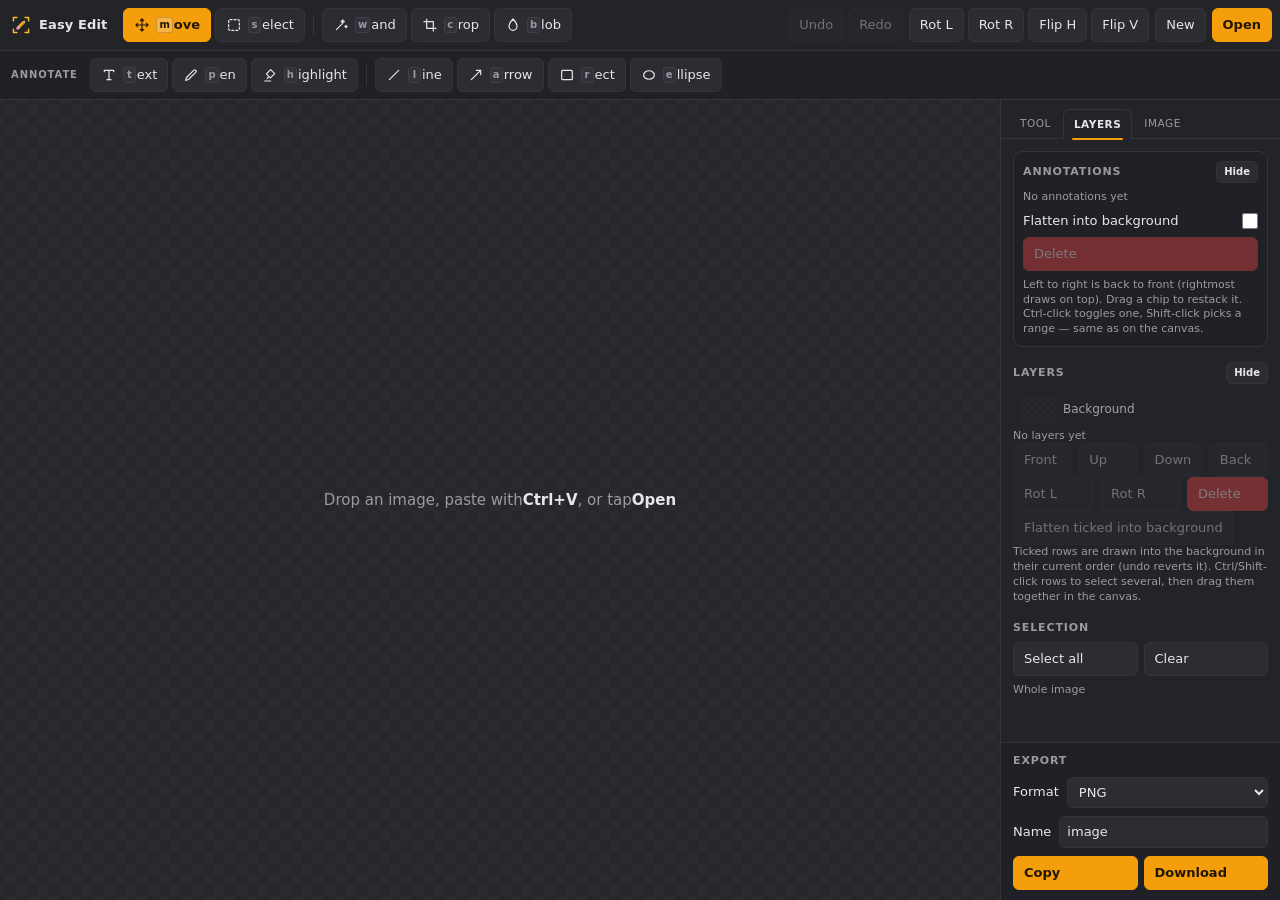
==== commit f7b8c329: "Separate mobile and desktop layouts" ====
--- a/index.html
+++ b/index.html
@@ -2,211 +2,24 @@
 <html lang="en">
 <head>
 <meta charset="utf-8">
-<meta name="viewport" content="width=device-width, initial-scale=1, maximum-scale=1, user-scalable=no, viewport-fit=cover">
+<meta name="viewport" content="width=device-width, initial-scale=1, maximum-scale=1, user-scalable=no, viewport-fit=cover, interactive-widget=resizes-content">
 <meta name="theme-color" content="#1b1c1f">
+<script>
+  // Phones get the dedicated mobile shell. ?desktop=1 (or the link on that page) opts out.
+  (function () {
+    if (location.search.indexOf('desktop=1') >= 0) return;
+    if (window.matchMedia && matchMedia('(max-width: 820px), (max-height: 480px)').matches)
+      location.replace('mobile.html' + location.hash);
+  })();
+</script>
 <title>Easy Edit</title>
 <link rel="icon" href="favicon.svg" type="image/svg+xml">
 <link rel="icon" href="favicon-32.png" sizes="32x32" type="image/png">
 <link rel="icon" href="favicon-16.png" sizes="16x16" type="image/png">
 <link rel="apple-touch-icon" href="apple-touch-icon.png">
-<style>
-  /* --- bundled fonts (OFL-1.1, see fonts/LICENSE.txt) - no system or CDN dependency --- */
-  @font-face { font-family:'Anton'; font-style:normal; font-weight:400; font-display:swap; src:url('fonts/anton-400.woff2') format('woff2'); }
-  @font-face { font-family:'Caveat'; font-style:normal; font-weight:400 700; font-display:swap; src:url('fonts/caveat-var.woff2') format('woff2'); }
-  @font-face { font-family:'Comic Neue'; font-style:normal; font-weight:400; font-display:swap; src:url('fonts/comic-neue-400.woff2') format('woff2'); }
-  @font-face { font-family:'Comic Neue'; font-style:normal; font-weight:700; font-display:swap; src:url('fonts/comic-neue-700.woff2') format('woff2'); }
-  @font-face { font-family:'Inter'; font-style:normal; font-weight:400 700; font-display:swap; src:url('fonts/inter-var.woff2') format('woff2'); }
-  @font-face { font-family:'Playfair Display'; font-style:normal; font-weight:400 700; font-display:swap; src:url('fonts/playfair-display-var.woff2') format('woff2'); }
-  @font-face { font-family:'Roboto'; font-style:normal; font-weight:100 900; font-display:swap; src:url('fonts/roboto-var.woff2') format('woff2'); }
-
-  :root {
-    --bg:#1b1c1f; --panel:#232428; --line:#34353a; --fg:#e7e7ea; --muted:#9a9ba1;
-    --accent:#f59e0b; --accent-hi:#fbbf24; --ink:#221704; --danger:#ef4444;
-    --btn:#2c2d32; --field:#2c2d32; --tier:#202126; --safe-b: env(safe-area-inset-bottom, 0px);
-  }
-  * { box-sizing:border-box; -webkit-tap-highlight-color:transparent; }
-  /* our own display:flex rules would otherwise beat the UA stylesheet's [hidden] rule */
-  [hidden] { display:none !important; }
-  html,body { height:100%; }
-  body {
-    margin:0; font:13px/1.4 system-ui,-apple-system,Segoe UI,Roboto,sans-serif;
-    background:var(--bg); color:var(--fg); display:flex; flex-direction:column; height:100vh;
-    overflow:hidden; overscroll-behavior:none;
-    -webkit-user-select:none; user-select:none; -webkit-touch-callout:none;
-  }
-  input,textarea,select { -webkit-user-select:text; user-select:text; }
-
-  /* ---------------- header: row 1 (global tools + actions), row 2 (annotate tools) ---------- */
-  header#bar { display:flex; align-items:center; gap:6px; flex-wrap:wrap; padding:8px; background:var(--panel); border-bottom:1px solid var(--line); }
-  #annBar { display:flex; align-items:center; gap:6px; flex-wrap:wrap; padding:7px 8px; background:var(--tier); border-bottom:1px solid var(--line); }
-  #annLbl { color:var(--muted); font-size:10px; font-weight:700; letter-spacing:.09em; text-transform:uppercase; padding:0 6px 0 3px; }
-  #brand { display:flex; align-items:center; gap:7px; font-weight:700; letter-spacing:.01em; white-space:nowrap; padding:0 10px 0 2px; }
-  #brand img { width:22px; height:22px; display:block; border-radius:5px; }
-  .spacer { flex:1; }
-  .group { display:flex; gap:4px; flex-wrap:wrap; align-items:center; }
-  .gsep { width:1px; height:22px; background:var(--line); margin:0 4px; flex:none; }
-
-  button {
-    font:inherit; color:var(--fg); background:var(--btn); border:1px solid var(--line);
-    padding:6px 10px; border-radius:6px; cursor:pointer; white-space:nowrap; min-height:34px;
-    display:inline-flex; align-items:center; gap:0;
-  }
-  button:hover { background:#34353b; }
-  button:disabled { opacity:.4; cursor:default; }
-  button.active { background:var(--accent); border-color:var(--accent); color:var(--ink); font-weight:600; }
-  button.primary { background:var(--accent); border-color:var(--accent); color:var(--ink); font-weight:600; }
-  button.danger { background:var(--danger); border-color:var(--danger); color:#fff; }
-  button svg { width:16px; height:16px; flex:none; }
-  #tools button svg, #annTools button svg { margin-right:6px; }
-  /* hotkey badge: a real box, baseline-aligned with the label, so it lines up on every button */
-  .k { display:inline-block; margin:0 1px 0 0; padding:0 2px; min-width:13px; text-align:center;
-       border:1px solid #3f4046; border-radius:3px; background:#31323a;
-       font-size:10px; line-height:14px; font-weight:600; color:var(--muted); }
-  button.active .k { color:var(--ink); border-color:#00000030; background:#ffffff3d; }
-
-  main { flex:1; display:flex; min-height:0; }
-  #stage {
-    flex:1; min-width:0; position:relative; overflow:hidden;
-    background:repeating-conic-gradient(#2a2b2f 0% 25%, #26272b 0% 50%) 50%/22px 22px;
-    touch-action:none;
-  }
-  #stage.dragover { outline:2px dashed var(--accent); outline-offset:-8px; }
-  #view { display:none; position:absolute; left:0; top:0; transform-origin:0 0; background:#000;
-          touch-action:none;
-          -webkit-user-drag:none; user-select:none; box-shadow:0 0 0 1px #0007; }
-  /* UI chrome (outlines, handles, grips) lives on its own stage-sized canvas, in screen space, so
-     handles on objects dragged outside the image are still drawn and still grabbable. */
-  #chrome { display:none; position:absolute; left:0; top:0; z-index:5; pointer-events:none; }
-  #zoomHud { position:absolute; left:10px; bottom:10px; z-index:8; display:flex; gap:4px;
-             background:#111c; border:1px solid var(--line); border-radius:8px; padding:3px;
-             backdrop-filter:blur(4px); }
-  #zoomHud button { min-height:26px; padding:2px 8px; font-size:12px; }
-  #zoomPct { min-width:52px; }
-  #hint { position:absolute; inset:0; display:flex; align-items:center; justify-content:center;
-          text-align:center; color:var(--muted); font-size:15px; pointer-events:none; padding:24px; }
-  #hint b { color:var(--fg); }
-
-  .textinput {
-    position:absolute; z-index:6; min-width:60px; padding:2px 4px; background:rgba(0,0,0,.35);
-    border:1px dashed var(--accent); border-radius:3px; outline:none; resize:none; overflow:hidden;
-    white-space:pre; color:#fff; line-height:1.15;
-  }
-  #selbar {
-    position:absolute; z-index:7; display:flex; gap:4px; background:#111d; border:1px solid var(--line);
-    border-radius:8px; padding:4px; backdrop-filter:blur(4px);
-  }
-  #selbar button { min-height:30px; padding:4px 9px; }
-
-  /* ---------------- panel: tabs, panes, sticky export footer ---------------- */
-  aside#panel { width:280px; flex:none; background:var(--panel); border-left:1px solid var(--line);
-                display:flex; flex-direction:column; overflow:hidden; }
-  #tabs { display:flex; gap:1px; padding:8px 8px 0; border-bottom:1px solid var(--line); flex-wrap:wrap; }
-  .tab { padding:7px 10px; font-size:10.5px; text-transform:uppercase; letter-spacing:.05em; color:var(--muted);
-         background:none; border:1px solid transparent; border-bottom:none; border-radius:7px 7px 0 0;
-         cursor:pointer; white-space:nowrap; min-height:auto; }
-  .tab:hover { color:var(--fg); background:none; }
-  .tab.on { color:var(--fg); font-weight:700; border-color:var(--line); background:var(--panel);
-            position:relative; top:1px; }
-  .tab.on::after { content:""; position:absolute; left:8px; right:8px; bottom:-1px; height:2px;
-                   background:var(--accent); border-radius:2px; }
-  .pane { flex:1; min-height:0; overflow:auto; padding:12px; display:flex; flex-direction:column; gap:15px; }
-  .pane section { display:flex; flex-direction:column; gap:7px; }
-  #toolHint { color:var(--muted); font-size:12px; line-height:1.45; }
-
-  aside#panel h3 { margin:0; font-size:11px; letter-spacing:.08em; text-transform:uppercase; color:var(--muted);
-                   font-weight:600; display:flex; align-items:center; justify-content:space-between; gap:6px; }
-  aside#panel label { display:flex; align-items:center; justify-content:space-between; gap:8px; }
-  aside#panel input[type=range] { flex:1; min-width:0; accent-color:var(--accent); height:24px; }
-  aside#panel input[type=color] { width:38px; height:26px; padding:0; border:1px solid var(--line); border-radius:4px; background:none; }
-  aside#panel input[type=number], aside#panel input[type=text], aside#panel select {
-    font:inherit; color:var(--fg); background:var(--field); border:1px solid var(--line);
-    border-radius:6px; padding:6px 7px; width:100%; min-width:0;
-  }
-  aside#panel select { width:auto; flex:1; }
-  input[type=checkbox] { accent-color:var(--accent); width:16px; height:16px; flex:none; margin:0; }
-  .row { display:flex; gap:6px; }
-  #textBgRow { display:flex; flex-direction:column; gap:7px; }
-  .row > * { flex:1; }
-  output { color:var(--muted); width:28px; text-align:right; }
-  .note { color:var(--muted); font-size:11px; line-height:1.35; }
-  aside#panel input:disabled { opacity:.4; }
-
-  /* the annotations tier sits at the top of the Layers pane, above the image layers */
-  #annSec { border:1px solid var(--line); border-radius:9px; padding:9px; background:var(--tier); }
-  #annBody { display:flex; flex-direction:column; gap:7px; }
-  #annList { display:flex; flex-direction:row; flex-wrap:wrap; gap:4px; }
-  #layersToggle, #annToggle { min-height:22px; padding:1px 7px; font-size:10px; }
-
-  #exportFooter { margin-top:auto; border-top:1px solid var(--line); background:var(--tier); padding:10px 12px;
-                  display:flex; flex-direction:column; }
-  #exportFooter section { display:flex; flex-direction:column; gap:8px; }
-
-  #toast { position:fixed; left:50%; bottom:calc(22px + var(--safe-b)); transform:translateX(-50%);
-           background:#111; color:#fff; border:1px solid var(--line); padding:8px 14px; border-radius:8px;
-           opacity:0; transition:opacity .2s; pointer-events:none; z-index:60; max-width:90vw; text-align:center; }
-  #toast.show { opacity:.96; }
-
-  #sheetToggle { display:none; }
-  #backdrop { display:none; }
-
-  #layerList { display:flex; flex-direction:column; gap:3px; max-height:190px; overflow:auto; }
-  .layerRow { display:flex; align-items:center; gap:7px; padding:4px 6px; border:1px solid transparent;
-              border-radius:6px; cursor:pointer; font-size:12px; }
-  .layerRow:hover { background:#2c2d32; }
-  .layerRow.active { border-color:var(--accent); background:#2d2716; }
-  .layerRow.pinned { opacity:.65; cursor:default; }
-  .layerRow img { width:36px; height:27px; object-fit:contain; flex:none; border-radius:3px;
-                  background:repeating-conic-gradient(#2a2b2f 0% 25%, #26272b 0% 50%) 50%/8px 8px; }
-  .layerDot { width:8px; height:8px; border-radius:50%; background:var(--accent-hi); flex:none; margin:0 14px; }
-  .layerRow .lbl { overflow:hidden; text-overflow:ellipsis; white-space:nowrap; }
-  #layerCount { color:var(--muted); font-size:11px; }
-  .annRow { display:flex; align-items:center; gap:5px; padding:3px 8px; border:1px solid var(--line);
-            border-radius:13px; cursor:pointer; font-size:11px; white-space:nowrap; flex:none;
-            background:var(--btn); touch-action:none; }
-  .annRow:hover { background:#34353b; }
-  .annRow.active { border-color:var(--accent); background:#2d2716; }
-  .annRow .sw { width:10px; height:10px; border-radius:50%; flex:none; border:1px solid #0008; }
-  .annRow .lbl { overflow:hidden; text-overflow:ellipsis; }
-
-  #dialog { position:fixed; inset:0; background:#000a; z-index:80; display:flex;
-            align-items:center; justify-content:center; padding:18px; }
-  #dialogBox { background:var(--panel); border:1px solid var(--line); border-radius:12px; padding:16px;
-               width:100%; max-width:340px; display:flex; flex-direction:column; gap:12px;
-               box-shadow:0 18px 50px #000b; }
-  #dialogBox h3 { margin:0; font-size:14px; }
-  #dialogBox label { display:flex; align-items:center; justify-content:space-between; gap:8px; }
-  #dialogBox input, #dialogBox select { font:inherit; color:var(--fg); background:var(--field);
-               border:1px solid var(--line); border-radius:6px; padding:6px 7px; width:100%; min-width:0; }
-
-  /* ---------------- mobile ---------------- */
-  @media (max-width: 820px) {
-    header#bar { padding:6px 8px; gap:6px; }
-    #annBar { padding:6px 8px; gap:6px; }
-    #brand { padding-right:2px; }
-    #brand span { display:none; }
-    #annLbl { display:none; }
-    #tools, #annTools { flex-wrap:nowrap; overflow-x:auto; -webkit-overflow-scrolling:touch; padding-bottom:2px; max-width:100%; }
-    #bar .spacer { display:none; }
-    button { min-height:40px; padding:9px 12px; }
-    #sheetToggle { display:inline-flex; }
-
-    aside#panel {
-      position:fixed; left:0; right:0; bottom:0; top:auto; width:auto; height:auto;
-      max-height:72vh; border-left:none; border-top:1px solid var(--line);
-      border-radius:16px 16px 0 0; z-index:40;
-      padding-bottom:calc(6px + var(--safe-b));
-      transform:translateY(calc(100% + 10px));
-      transition:transform .22s ease;
-      box-shadow:0 -10px 30px #0009;
-    }
-    aside#panel.open { transform:translateY(0); }
-    #backdrop { display:block; position:fixed; inset:0; background:#0008; z-index:35; opacity:0; pointer-events:none; transition:opacity .22s; }
-    #backdrop.show { opacity:1; pointer-events:auto; }
-    #stage { padding:10px; }
-  }
-</style>
+<link rel="stylesheet" href="desktop.css">
 </head>
-<body>
+<body data-shell="desktop">
 
 <header id="bar">
   <span id="brand"><img src="favicon.svg" alt="" width="22" height="22"><span>Easy Edit</span></span>
@@ -215,6 +28,8 @@
   <div class="group" id="actions">
     <button id="undoBtn" disabled>Undo</button>
     <button id="redoBtn" disabled>Redo</button>
+  </div>
+  <div class="group" id="transform">
     <button id="rotL">Rot L</button>
     <button id="rotR">Rot R</button>
     <button id="flipH">Flip H</button>
@@ -449,2559 +264,6 @@
 <div id="backdrop"></div>
 <div id="toast"></div>
 
-<script>
-"use strict";
-
-/* ============================================================================
- * Easy Edit — a single-file image annotator / light editor.
- *
- * Reading order:
- *    1  config      constants and tunables
- *    2  dom         cached element references
- *    3  state       every mutable module variable, in one place
- *    4  util        tiny pure helpers
- *    5  history     copy-on-write undo / redo (see the note below)
- *    6  model       layer + selection bookkeeping
- *    7  render      everything that paints the view canvas
- *    8  pointer     the active-tool state machine and pointer handling
- *    9  text        text boxes, inline editing, the floating selection bar
- *   10  selection   marquee, effects, magic wand, flatten
- *   11  layers      the layers panel and its operations
- *   12  crop        interactive crop
- *   13  transform   rotate / flip / resize / bake annotations
- *   14  fun         deep fry and the distort blobs
- *   15  bg          server-side background removal
- *   16  export      composite + download / copy
- *   17  document    open, new, reset, clear
- *   18  wiring      every event listener, in one place
- *   19  boot        first paint
- * ========================================================================== */
-
-/* -------------------------------------------------------------- 1  config */
-const MAX_UNDO = 12;
-// Retained pixel history is capped by bytes, not just by step count: one 4K
-// canvas is ~33 MB, so twelve untouched copies would be ~400 MB. Dropping whole
-// old steps once the budget is blown keeps this usable on modest hardware, and
-// it only ever costs history depth, never correctness.
-const MAX_HISTORY_BYTES = 384 << 20;
-const HANDLE_PX = 26;            // crop / layer handle hit size, in screen px
-const ZOOM_MIN = 0.05, ZOOM_MAX = 16, FIT_PAD = 24;   // view zoom range and fit margin, in CSS px
-const PAN_MARGIN = 48;           // keep at least this much of the image on screen when panning
-const DEFAULT_FILTER = { brightness:100, contrast:100, saturate:100, grayscale:0, sepia:0 };
-
-// Bundled faces only (see fonts/LICENSE.txt) — nothing relies on the host machine.
-const FONT_CHOICES = [
-  ['Anton',            'Heavy (Anton)'],
-  ['Inter',            'Clean (Inter)'],
-  ['Roboto',           'Plain (Roboto)'],
-  ['Playfair Display', 'Serif (Playfair)'],
-  ['Comic Neue',       'Comic (Comic Neue)'],
-  ['Caveat',           'Handwritten (Caveat)'],
-];
-
-// [id, label, shortcut, row] — row 'top' is the global tool row, 'ann' the annotation row.
-const TOOLS = [
-  ['move','Move','m','top'], ['marquee','Select','s','top'],
-  ['wand','Wand','w','top'], ['crop','Crop','c','top'], ['blob','Blob','b','top'],
-  ['text','Text','t','ann'], ['brush','Pen','p','ann'], ['highlight','Highlight','h','ann'],
-  ['line','Line','l','ann'], ['arrow','Arrow','a','ann'], ['rect','Rect','r','ann'], ['ellipse','Ellipse','e','ann'],
-];
-const TOOL_ROW_SEP = new Set(['wand', 'line']);    // draw a divider before these tools
-const TOOL_ICONS = {
-  move:'<path d="M12 3v18M3 12h18M12 3l-2.4 2.4M12 3l2.4 2.4M12 21l-2.4-2.4M12 21l2.4-2.4M3 12l2.4-2.4M3 12l2.4 2.4M21 12l-2.4-2.4M21 12l-2.4 2.4"/>',
-  marquee:'<rect x="4" y="4" width="16" height="16" rx="2" stroke-dasharray="3 3"/>',
-  text:'<path d="M5 7V5h14v2"/><path d="M12 5v14"/><path d="M9 19h6"/>',
-  brush:'<path d="M4 20l1.2-4.2L16.4 4.6a1.6 1.6 0 012.3 0l.7.7a1.6 1.6 0 010 2.3L8.2 18.8 4 20z"/>',
-  highlight:'<path d="M13 4l6 6-6.4 6.4-6-6z"/><path d="M9.6 15.4l-2 2"/><path d="M4 21h9"/>',
-  line:'<path d="M5 19L19 5"/>',
-  arrow:'<path d="M5 19L19 5"/><path d="M12.5 5H19v6.5"/>',
-  rect:'<rect x="4" y="5" width="16" height="14" rx="1.5"/>',
-  ellipse:'<ellipse cx="12" cy="12" rx="8" ry="6.4"/>',
-  wand:'<path d="M5 19l9-9"/><path d="M14.5 4.2l.7 1.9 1.9.7-1.9.7-.7 1.9-.7-1.9-1.9-.7 1.9-.7z"/><path d="M19.5 12.5l.5 1.3 1.3.5-1.3.5-.5 1.3-.5-1.3-1.3-.5 1.3-.5z"/>',
-  crop:'<path d="M7 3v14h14"/><path d="M3 7h14v14"/>',
-  blob:'<path d="M12 3s6 6.4 6 11a6 6 0 01-12 0c0-4.6 6-11 6-11z"/>',
-};
-const toolIcon = id => '<svg viewBox="0 0 24 24" fill="none" stroke="currentColor" stroke-width="1.8" '
-  + 'stroke-linecap="round" stroke-linejoin="round">' + (TOOL_ICONS[id] || '') + '</svg>';
-// Which Tool-tab section a tool owns (undefined = no options of its own).
-const TOOL_OPTS = { text:'style', brush:'style', highlight:'style', line:'style',
-  arrow:'style', rect:'style', ellipse:'style', wand:'wand', crop:'crop', blob:'blob' };
-// Tools whose job lives somewhere other than the Tool tab: Move edits the stack (Layers),
-// Select scopes Effects/Adjust (Image).
-const TOOL_TAB = { move:'layers', marquee:'image' };
-const TOOL_KEYS = {};            // single-letter shortcut -> tool id, filled in by buildToolButtons()
-
-const FRY = {
-  light:  { q:72, passes:1, sat:2.2, con:1.25, nz:10, sh:0.55 },
-  medium: { q:48, passes:2, sat:3.2, con:1.45, nz:16, sh:0.85 },
-  deep:   { q:32, passes:3, sat:4.5, con:1.70, nz:24, sh:1.15 },
-  nuked:  { q:16, passes:5, sat:6.0, con:2.10, nz:38, sh:1.55 },
-};
-
-/* ----------------------------------------------------------------- 2  dom */
-const $ = s => document.querySelector(s);
-const view = $('#view'), vctx = view.getContext('2d'), stage = $('#stage');
-const panel = $('#panel'), backdrop = $('#backdrop');
-const toolsEl = $('#tools'), annToolsEl = $('#annTools'), fontSel = $('#fontFamily'), layerList = $('#layerList');
-const chromeCanvas = $('#chrome'), cctx = chromeCanvas.getContext('2d');
-const zoomHud = $('#zoomHud'), zoomPct = $('#zoomPct');
-
-/* --------------------------------------------------------------- 3  state */
-// Pixel surfaces: `base` is the background, `overlay` holds shapes (always above
-// every layer) and each layer owns its own canvas. §5 explains how these are
-// shared with history so that undo does not copy the whole document every time.
-let base = document.createElement('canvas');
-let bctx = base.getContext('2d');
-let overlay = document.createElement('canvas');
-let octx = overlay.getContext('2d');
-let hasImage = false;
-
-let layers = [];                 // index 0 = back, last = front
-let selLayer = null;             // primary (last-clicked) layer id
-let selLayers = [];              // full multi-selection
-let checkedLayers = new Set();   // ticked rows, for Flatten
-let flattenAnnotations = false;
-
-let texts = [];                  // live, movable text boxes
-let selText = null;
-let shapes = [];                 // live annotations: brush / highlight / line / arrow / rect / ellipse
-let selShape = null;             // primary (last-clicked) annotation id
-let selShapes = [];              // full annotation multi-selection
-
-let blobs = [];                  // distort markers: UI only, never exported
-const style = { color:'#ff3b30', width:6, opacity:1, filled:false, fontSize:48, family:'Anton', bold:false, italic:false,
-                bg:null, bgOpacity:0.8, pad:14, radius:10 };
-const wand = { tolerance:22, global:false, transparent:true, color:'#ff3b30' };
-const fx = { block:14, soft:8 };     // pixelate block size, blur radius
-const blobCfg = { size:160, strength:60 };
-let adjust = { ...DEFAULT_FILTER };
-
-let clip = null;                 // internal copy/paste buffer
-let clipSig = null;              // pixel fingerprint of what we mirrored to the OS clipboard
-let clipMirror = Promise.resolve();  // in-flight OS clipboard write; awaitable, never raced
-let pasteStamp = 0;
-
-let tool = 'move';
-let drag = null;                 // {kind:'shape'|'text'|'marquee'|'layer'|'layerResize'|'blob', ...}
-let crop = null;                 // {x,y,w,h} in canvas coords
-let cropDrag = null;
-let selection = null;            // {x,y,w,h}; effects target this, else the whole image
-let hoverId = null;              // layer under the cursor (desktop hover feedback)
-let aspect = 1;                  // base.width / base.height, for the locked resize
-let zoom = 1, fitZoom = 1, atFit = true;   // CSS px per image px, and whether we are fitted
-const pan = { x: 0, y: 0 };                // screen offset of the image's top-left corner
-let spaceDown = false, panDrag = null;     // space / middle-drag panning
-
-// render cache (see §7): the static stack is only re-composited when its signature changes
-let cacheCanvas = null, cacheCtx = null, cacheSigVal = null;
-let chromeDpr = 1;
-let paintSeq = 0;                // bumped by the few in-place pixel writes so the cache notices
-let frameQueued = false;
-
-let undoStack = [], redoStack = [], gestureSnap = null;
-let nudgeTimer = null, toastTimer = null;
-
-/* ---------------------------------------------------------------- 4  util */
-const uid = () => Math.random().toString(36).slice(2, 9);
-const clamp = (v, lo, hi) => Math.max(lo, Math.min(hi, v));
-const hexToRgb = hex => {
-  const m = /^#?([0-9a-f]{6})$/i.exec(String(hex));
-  if (!m) return [0, 0, 0];
-  const n = parseInt(m[1], 16);
-  return [(n >> 16) & 255, (n >> 8) & 255, n & 255];
-};
-const hexToRgba = (hex, a) => { const [r, g, b] = hexToRgb(hex); return `rgba(${r},${g},${b},${a})`; };
-const canvas = (w, h) => { const c = document.createElement('canvas'); c.width = w; c.height = h; return c; };
-const clone = src => { const c = canvas(src.width, src.height); c.getContext('2d').drawImage(src, 0, 0); return c; };
-// Rounded-rect path (arcTo based, so it works regardless of ctx.roundRect support).
-function roundRectPath(ctx, x, y, w, h, r) {
-  r = Math.max(0, Math.min(r, Math.min(w, h) / 2));
-  ctx.beginPath();
-  if (r <= 0) { ctx.rect(x, y, w, h); return; }
-  ctx.moveTo(x + r, y);
-  ctx.arcTo(x + w, y, x + w, y + h, r);
-  ctx.arcTo(x + w, y + h, x, y + h, r);
-  ctx.arcTo(x, y + h, x, y, r);
-  ctx.arcTo(x, y, x + w, y, r);
-  ctx.closePath();
-}
-const textLines = t => String(t.text).split('\n');
-const isImg = f => !!(f && f.type && f.type.startsWith('image/'));
-// Stable per-canvas identity, used by the render cache's scene signature.
-const canvasIds = new WeakMap(); let canvasIdSeq = 0;
-const cid = c => { let v = canvasIds.get(c); if (v === undefined) { v = ++canvasIdSeq; canvasIds.set(c, v); } return v; };
-
-// True when a keystroke belongs to a text field, so shortcuts must not hijack it.
-// Sliders / checkboxes / colour swatches are NOT typing targets, so tool keys still work
-// after touching one, while arrows and space stay with the control itself.
-function isTypingTarget(el) {
-  if (!el) return false;
-  if (el.isContentEditable) return true;
-  const tag = el.tagName;
-  if (tag === 'TEXTAREA' || tag === 'SELECT') return true;
-  if (tag !== 'INPUT') return false;
-  const type = (el.type || 'text').toLowerCase();
-  return !['range', 'checkbox', 'radio', 'color', 'file', 'button', 'submit', 'reset'].includes(type);
-}
-
-function toast(msg) {
-  const el = $('#toast'); el.textContent = msg; el.classList.add('show');
-  clearTimeout(toastTimer); toastTimer = setTimeout(() => el.classList.remove('show'), 2000);
-}
-
-/* ------------------------------------------------------------- 5  history */
-/* A snapshot keeps *references* to the pixel canvases and copies only the small
- * metadata (layer rects, texts, blobs, selection). Before a canvas is edited in
- * place it is cloned if any snapshot still points at it (copy-on-write), and
- * released once nothing needs it. So one operation costs at most one canvas copy
- * — never a copy of the whole document — while undo still restores exact pixels.
- *
- * `pinned` maps a canvas to the number of history entries holding it. Only four
- * places ever write into a canvas in place (two of them the overlay) and each
- * calls the matching own*() first; everything else builds a fresh canvas, which
- * is safe to hand to history as-is.
- */
-const pinned = new Map();        // canvas -> reference count
-let pinnedBytes = 0;             // total bytes currently held by history
-const canvasBytes = c => c.width * c.height * 4;
-
-function pin(c) {
-  const n = pinned.get(c) || 0;
-  if (!n) pinnedBytes += canvasBytes(c);
-  pinned.set(c, n + 1);
-}
-function unpin(c) {
-  const n = pinned.get(c);
-  if (!n) return;
-  if (n === 1) { pinned.delete(c); pinnedBytes -= canvasBytes(c); }
-  else pinned.set(c, n - 1);
-}
-const frozen = c => pinned.has(c);
-
-function snapshot() {
-  const ls = layers.map(l => ({ ...l }));
-  const s = {
-    base, overlay,
-    layers: ls,
-    texts: texts.map(t => ({ ...t })),
-    shapes: shapes.map(cloneShape),
-    blobs: blobs.map(b => ({ ...b })),
-    sel: selText, selShape, selShapes: [...selShapes], selLayer, selLayers: [...selLayers],
-  };
-  s.surfaces = [...new Set([base, overlay, ...ls.map(l => l.c)])];
-  s.surfaces.forEach(pin);
-  return s;
-}
-function drop(s) {
-  if (!s || !s.surfaces) return;
-  s.surfaces.forEach(unpin);
-  s.surfaces = null;
-}
-function dropStack(stack) { for (const s of stack) drop(s); stack.length = 0; }
-
-function trimHistory() {
-  while (undoStack.length > MAX_UNDO) drop(undoStack.shift());
-  while (pinnedBytes > MAX_HISTORY_BYTES && undoStack.length > 1) drop(undoStack.shift());
-}
-// Commit a snapshot that was taken *before* a change.
-function commitPre(pre) {
-  dropStack(redoStack);                  // a fresh edit invalidates the redo trail
-  undoStack.push(pre);
-  trimHistory();
-  updateHistoryUI();
-}
-// Snapshot the current state now, for operations that mutate straight away.
-function pushUndo() { commitPre(snapshot()); }
-
-function beginGesture() {
-  if (gestureSnap) drop(gestureSnap);    // a previous gesture that never committed
-  gestureSnap = snapshot();
-}
-function commitGesture(changed) {
-  const s = gestureSnap; gestureSnap = null;
-  if (changed && s) commitPre(s); else drop(s);
-}
-
-function restore(s) {
-  base = s.base; bctx = base.getContext('2d');
-  overlay = s.overlay; octx = overlay.getContext('2d');
-  layers = s.layers.map(l => ({ ...l }));
-  texts = s.texts.map(t => ({ ...t }));
-  shapes = (s.shapes || []).map(cloneShape);
-  blobs = (s.blobs || []).map(b => ({ ...b }));
-  selText = s.sel; selShape = s.selShape !== undefined ? s.selShape : null;
-  selShapes = s.selShapes ? [...s.selShapes] : (selShape ? [selShape] : []);
-  selLayer = s.selLayer; selLayers = s.selLayers ? [...s.selLayers] : [];
-  resizeView(); render(); updateHistoryUI(); updateSelInfo(); updateLayerUI();
-}
-function undo() {
-  if (!undoStack.length) return;
-  const s = undoStack.pop();
-  redoStack.push(snapshot());
-  while (redoStack.length > MAX_UNDO) drop(redoStack.shift());
-  restore(s); drop(s);
-}
-function redo() {
-  if (!redoStack.length) return;
-  const s = redoStack.pop();
-  undoStack.push(snapshot());
-  trimHistory();
-  restore(s); drop(s);
-}
-function updateHistoryUI() {
-  $('#undoBtn').disabled = !undoStack.length;
-  $('#redoBtn').disabled = !redoStack.length;
-}
-
-// Copy-on-write: adopt a private canvas before editing one that history holds.
-function ownBase()    { if (frozen(base))    { base = clone(base);       bctx = base.getContext('2d'); } }
-function ownOverlay() { if (frozen(overlay)) { overlay = clone(overlay); octx = overlay.getContext('2d'); } }
-function ownLayer(l)  { if (frozen(l.c))     { l.c = clone(l.c); } }
-
-/* --------------------------------------------------------------- 6  model */
-function primaryLayer() { return layers.find(l => l.id === selLayer) || null; }
-
-function selectedLayerSet() {
-  const ids = selLayers.length ? selLayers : (selLayer ? [selLayer] : []);
-  return ids.map(id => layers.find(l => l.id === id)).filter(Boolean);
-}
-function movingIds() {
-  const ids = (selLayers && selLayers.includes(selLayer)) ? selLayers : (selLayer ? [selLayer] : []);
-  return ids.filter(id => layers.some(l => l.id === id));
-}
-function setSelection(ids) {
-  const seen = [];
-  for (const id of ids) if (layers.some(l => l.id === id) && !seen.includes(id)) seen.push(id);
-  selLayers = seen;
-  selLayer = seen.length ? seen[seen.length - 1] : null;
-  if (selLayer) { selText = null; selShape = null; selShapes = []; }
-  updateLayerUI();
-}
-// Press-time selection for a layer drag, shared by the layer body and the centre grab block.
-// An additive press on something already selected is deferred: it is toggled off on pointerup,
-// and only if the gesture never moved (so ctrl-drag still drags the whole group).
-function selectForDrag(id, additive) {
-  const inSel = selLayers.includes(id);
-  if (additive) {
-    if (inSel) return id;
-    setSelection([...selLayers, id]);
-    return null;
-  }
-  if (!inSel) setSelection([id]);
-  else if (selLayer !== id) { selLayer = id; updateLayerUI(); }
-  return null;
-}
-
-/* ------------------------------------------------- 6b  annotation model */
-// Annotations are live objects (not baked pixels): they keep their defining geometry and style
-// and are re-drawn every frame, exactly like text boxes. `render()` re-draws `shapes` in order.
-const isStroke = s => s.type === 'brush' || s.type === 'highlight';
-const touchShape = s => { s.rev = (s.rev || 0) + 1; };
-// annotations are metadata only, so history copies them cheaply
-const cloneShape = s => isStroke(s) ? { ...s, points: s.points.map(p => ({ ...p })) } : { ...s };
-// Raw geometry bbox (no stroke padding) - what the resize handles sit on.
-function shapeBox(s) {
-  if (isStroke(s)) {
-    let x0 = Infinity, y0 = Infinity, x1 = -Infinity, y1 = -Infinity;
-    for (const p of s.points) {
-      if (p.x < x0) x0 = p.x; if (p.y < y0) y0 = p.y;
-      if (p.x > x1) x1 = p.x; if (p.y > y1) y1 = p.y;
-    }
-    if (!isFinite(x0)) return { x:0, y:0, w:0, h:0 };
-    return { x:x0, y:y0, w:x1 - x0, h:y1 - y0 };
-  }
-  return { x:Math.min(s.x1, s.x2), y:Math.min(s.y1, s.y2), w:Math.abs(s.x2 - s.x1), h:Math.abs(s.y2 - s.y1) };
-}
-function selectedShape() { return shapes.find(s => s.id === selShape) || null; }
-function selectedShapeSet() {
-  const ids = selShapes.length ? selShapes : (selShape ? [selShape] : []);
-  return ids.map(id => shapes.find(s => s.id === id)).filter(Boolean);
-}
-function setShapeSel(ids) {
-  const seen = [];
-  for (const id of ids) if (shapes.some(s => s.id === id) && !seen.includes(id)) seen.push(id);
-  selShapes = seen;
-  selShape = seen.length ? seen[seen.length - 1] : null;
-  if (selShape) { selText = null; selLayers = []; selLayer = null; }
-  updateLayerUI(); updateSelBar();
-}
-function selectShape(s) { setShapeSel(s ? [s.id] : []); }
-function clearShapeSel() { selShape = null; selShapes = []; }
-// Press-time selection for an annotation drag, mirroring selectForDrag for layers. Shift = range
-// from the primary; ctrl/meta = toggle. An additive press on something already selected is
-// deferred and toggled off on pointerup ONLY if the gesture never moved (so drag still drags).
-function selectForShapeDrag(id, additive, shift) {
-  const inSel = selShapes.includes(id);
-  if (shift && selShape) {
-    const a = shapes.findIndex(z => z.id === selShape), b = shapes.findIndex(z => z.id === id);
-    setShapeSel(shapes.slice(Math.min(a, b), Math.max(a, b) + 1).map(z => z.id));
-    return null;
-  }
-  if (additive) {
-    if (inSel) return id;
-    setShapeSel([...selShapes, id]);
-    return null;
-  }
-  if (!inSel) setShapeSel([id]);
-  else if (selShape !== id) { selShape = id; updateLayerUI(); }
-  return null;
-}
-function shapeHandlePoints(s) {
-  const b = shapeBox(s);
-  const c = [b.x + b.w / 2, b.y + b.h / 2];   // centre = grab-and-move grip (bbox centre is the
-  if (s.type === 'line' || s.type === 'arrow') return { p1:[s.x1, s.y1], p2:[s.x2, s.y2], c };  // midpoint for a 2-point shape)
-  return {
-    nw:[b.x, b.y],            n:[b.x + b.w / 2, b.y],  ne:[b.x + b.w, b.y],
-    w:[b.x, b.y + b.h / 2],                              e:[b.x + b.w, b.y + b.h / 2],
-    sw:[b.x, b.y + b.h],      s:[b.x + b.w / 2, b.y + b.h], se:[b.x + b.w, b.y + b.h],
-    c,
-  };
-}
-const segDist2 = (px, py, ax, ay, bx, by) => {
-  const dx = bx - ax, dy = by - ay, l2 = dx * dx + dy * dy;
-  const t = l2 ? clamp(((px - ax) * dx + (py - ay) * dy) / l2, 0, 1) : 0;
-  const qx = ax + t * dx - px, qy = ay + t * dy - py;
-  return qx * qx + qy * qy;
-};
-function hitShape(p) {
-  for (let i = shapes.length - 1; i >= 0; i--) {
-    const s = shapes[i];
-    const tol = Math.max(7, s.width * (s.type === 'highlight' ? 1.5 : 0.8) + 4);
-    if (isStroke(s)) {
-      if (s.points.length === 1 && Math.hypot(p.x - s.points[0].x, p.y - s.points[0].y) <= tol) return s;
-      for (let j = 1; j < s.points.length; j++) {
-        const a = s.points[j - 1], b = s.points[j];
-        if (segDist2(p.x, p.y, a.x, a.y, b.x, b.y) <= tol * tol) return s;
-      }
-    } else if (s.type === 'line' || s.type === 'arrow') {
-      if (segDist2(p.x, p.y, s.x1, s.y1, s.x2, s.y2) <= tol * tol) return s;
-    } else {
-      const b = shapeBox(s);
-      if (p.x >= b.x - 5 && p.x <= b.x + b.w + 5 && p.y >= b.y - 5 && p.y <= b.y + b.h + 5) return s;
-    }
-  }
-  return null;
-}
-// Resize handles live on the primary annotation; EVERY selected annotation gets a centre grab
-// grip which moves the whole selection - that is what makes strokes, lines and arrows easy to pick
-// up (they are thin, so the body itself is a much smaller target).
-function shapeOrig(s) { return isStroke(s) ? s.points.map(p => ({ ...p })) : { x1:s.x1, y1:s.y1, x2:s.x2, y2:s.y2 }; }
-function moveShapeTo(s, o, dx, dy) {
-  if (Array.isArray(o)) s.points = o.map(p => ({ x:p.x + dx, y:p.y + dy }));
-  else { s.x1 = o.x1 + dx; s.y1 = o.y1 + dy; s.x2 = o.x2 + dx; s.y2 = o.y2 + dy; }
-  touchShape(s);
-}
-// Drag a handle: boxes/strokes resize their bbox, lines/arrows just move the grabbed endpoint.
-function resizeShapeTo(s, d, p) {
-  if (s.type === 'line' || s.type === 'arrow') {
-    if (d.handle === 'p1') { s.x1 = p.x; s.y1 = p.y; } else { s.x2 = p.x; s.y2 = p.y; }
-    touchShape(s); return;
-  }
-  const ow = Math.max(1, d.ow), oh = Math.max(1, d.oh), right = d.ox + ow, bottom = d.oy + oh;
-  const MIN = 6;
-  let nx = d.ox, ny = d.oy, nw = ow, nh = oh;
-  if (d.handle === 'e' || d.handle === 'w') {
-    nw = Math.max(MIN, d.handle === 'e' ? (p.x - d.ox) : (right - p.x));
-    nx = d.handle === 'e' ? d.ox : right - nw;
-  } else if (d.handle === 'n' || d.handle === 's') {
-    nh = Math.max(MIN, d.handle === 's' ? (p.y - d.oy) : (bottom - p.y));
-    ny = d.handle === 's' ? d.oy : bottom - nh;
-  } else {
-    let k;
-    if (d.handle === 'se')      k = Math.max((p.x - d.ox) / ow, (p.y - d.oy) / oh);
-    else if (d.handle === 'nw') k = Math.max((right - p.x) / ow, (bottom - p.y) / oh);
-    else if (d.handle === 'ne') k = Math.max((p.x - d.ox) / ow, (bottom - p.y) / oh);
-    else                        k = Math.max((right - p.x) / ow, (p.y - d.oy) / oh);
-    k = clamp(k, 0.02, 30);
-    nw = ow * k; nh = oh * k;
-    if (d.handle === 'nw')      { nx = right - nw; ny = bottom - nh; }
-    else if (d.handle === 'ne') { nx = d.ox;       ny = bottom - nh; }
-    else if (d.handle === 'sw') { nx = right - nw; ny = d.oy; }
-  }
-  if (isStroke(s) && d.origPoints) {
-    const sx = nw / ow, sy = nh / oh;
-    s.points = d.origPoints.map(q => ({ x:nx + (q.x - d.ox) * sx, y:ny + (q.y - d.oy) * sy }));
-  } else {
-    s.x1 = nx; s.y1 = ny; s.x2 = nx + nw; s.y2 = ny + nh;
-  }
-  touchShape(s);
-}
-function dupShape(s) {
-  const c = { ...s, id: uid(), rev: 0 };
-  const off = Math.max(14, (s.width || 4) * 2.5);
-  if (isStroke(s)) c.points = s.points.map(p => ({ x:p.x + off, y:p.y + off }));
-  else { c.x1 += off; c.y1 += off; c.x2 += off; c.y2 += off; }
-  return c;
-}
-function translateShape(s, dx, dy) {
-  if (isStroke(s)) s.points = s.points.map(p => ({ x:p.x + dx, y:p.y + dy }));
-  else { s.x1 += dx; s.y1 += dy; s.x2 += dx; s.y2 += dy; }
-  touchShape(s);
-}
-function scaleShape(s, kx, ky) {
-  const kw = (kx + ky) / 2;
-  if (isStroke(s)) { s.points = s.points.map(p => ({ x:p.x * kx, y:p.y * ky })); s.width *= kw; }
-  else { s.x1 *= kx; s.y1 *= ky; s.x2 *= kx; s.y2 *= ky; s.width *= kw; }
-  touchShape(s);
-}
-// Map every point of a shape through a whole-canvas rotate / flip, then keep boxes axis-aligned.
-function mapShape(s, fn) {
-  if (isStroke(s)) { s.points = s.points.map(fn); }
-  else {
-    const a = fn({ x:s.x1, y:s.y1 }), b = fn({ x:s.x2, y:s.y2 });
-    s.x1 = a.x; s.y1 = a.y; s.x2 = b.x; s.y2 = b.y;
-    if (s.type === 'rect' || s.type === 'ellipse') {
-      if (s.x1 > s.x2) { const t = s.x1; s.x1 = s.x2; s.x2 = t; }
-      if (s.y1 > s.y2) { const t = s.y1; s.y1 = s.y2; s.y2 = t; }
-    }
-  }
-  touchShape(s);
-}
-
-/* -------------------------------------------------------------- 7  render */
-const viewScale = () => {
-  const r = view.getBoundingClientRect();
-  return view.width ? r.width / view.width : 1;
-};
-function filterCSS() {
-  const a = adjust, p = [];
-  if (a.brightness !== 100) p.push(`brightness(${a.brightness}%)`);
-  if (a.contrast   !== 100) p.push(`contrast(${a.contrast}%)`);
-  if (a.saturate   !== 100) p.push(`saturate(${a.saturate}%)`);
-  if (a.grayscale)          p.push(`grayscale(${a.grayscale}%)`);
-  if (a.sepia)              p.push(`sepia(${a.sepia}%)`);
-  return p.length ? p.join(' ') : 'none';
-}
-// One place that builds the font shorthand, so canvas, bbox and the editor agree.
-function fontCss(t, scale = 1) {
-  return `${t.italic ? 'italic ' : ''}${t.bold ? 'bold ' : ''}${Math.round(t.size * scale)}px "${t.family}", sans-serif`;
-}
-function textBBox(t) {
-  vctx.save(); vctx.font = fontCss(t);
-  let w = 10;
-  for (const l of textLines(t)) w = Math.max(w, vctx.measureText(l).width);
-  vctx.restore();
-  return { w, h: Math.max(1, textLines(t).length) * t.size * 1.15 };
-}
-// Text legibility plate: padding only counts while a background colour is set.
-function textPad(t) { return t.bg ? Math.max(0, t.pad || 0) : 0; }
-// The box you actually see: the text plus its background padding.
-function textRect(t) {
-  const b = textBBox(t), p = textPad(t);
-  return { x: t.x - p, y: t.y - p, w: b.w + p * 2, h: b.h + p * 2 };
-}
-function paintText(ctx, t) {
-  ctx.save();
-  ctx.globalAlpha = t.opacity;
-  ctx.font = fontCss(t);
-  ctx.textBaseline = 'top';
-  if (t.bg) {                                     // legibility plate behind the whole block
-    const r = textRect(t);
-    ctx.globalAlpha = t.opacity * clamp(t.bgOpacity ?? 1, 0, 1);
-    ctx.fillStyle = t.bg;
-    roundRectPath(ctx, r.x, r.y, r.w, r.h, t.radius || 0);
-    ctx.fill();
-    ctx.globalAlpha = t.opacity;
-  }
-  ctx.fillStyle = t.color;
-  textLines(t).forEach((l, i) => ctx.fillText(l, t.x, t.y + i * t.size * 1.15));
-  ctx.restore();
-}
-function drawSelection(t, faint = false) {
-  const b = textRect(t);
-  const s = viewScale();
-  const x = b.x - 4 / s, y = b.y - 4 / s, w = b.w + 8 / s, h = b.h + 8 / s;
-  cctx.save();
-  cctx.fillStyle = faint ? 'rgba(34,197,94,.05)' : 'rgba(34,197,94,.12)';
-  cctx.fillRect(x, y, w, h);
-  cctx.strokeStyle = faint ? 'rgba(34,197,94,.6)' : '#22c55e';
-  cctx.lineWidth = (faint ? 1.5 : 2.5) / s;
-  cctx.setLineDash(faint ? [9 / s, 6 / s] : []);
-  cctx.strokeRect(x, y, w, h);
-  cctx.setLineDash([]);
-  if (faint) {                                   // faint = unselected: show the box ends too
-    const hs = (16 / s) * 0.6;
-    cctx.fillStyle = 'rgba(255,255,255,.92)'; cctx.strokeStyle = 'rgba(34,197,94,.9)'; cctx.lineWidth = 1.5 / s;
-    for (const [hx, hy] of [[x, y], [x + w, y], [x, y + h], [x + w, y + h]]) {
-      cctx.beginPath(); cctx.rect(hx - hs / 2, hy - hs / 2, hs, hs); cctx.fill(); cctx.stroke();
-    }
-  }
-  cctx.restore();
-}
-function paintShape(ctx, s) {
-  ctx.save();
-  ctx.globalAlpha = s.opacity;
-  ctx.lineJoin = 'round'; ctx.lineCap = 'round';
-  ctx.strokeStyle = s.color; ctx.fillStyle = s.color; ctx.lineWidth = s.width;
-  if (s.type === 'brush' || s.type === 'highlight') {
-    if (s.type === 'highlight') { ctx.globalAlpha = s.opacity * 0.4; ctx.lineWidth = s.width * 2.5; }
-    ctx.beginPath();
-    s.points.forEach((p, i) => i ? ctx.lineTo(p.x, p.y) : ctx.moveTo(p.x, p.y));
-    ctx.stroke();
-  } else if (s.type === 'line' || s.type === 'arrow') {
-    ctx.beginPath(); ctx.moveTo(s.x1, s.y1); ctx.lineTo(s.x2, s.y2); ctx.stroke();
-    if (s.type === 'arrow') {
-      const a = Math.atan2(s.y2 - s.y1, s.x2 - s.x1), h = Math.max(12, s.width * 3.2);
-      ctx.beginPath();
-      ctx.moveTo(s.x2, s.y2); ctx.lineTo(s.x2 - h * Math.cos(a - 0.4), s.y2 - h * Math.sin(a - 0.4));
-      ctx.moveTo(s.x2, s.y2); ctx.lineTo(s.x2 - h * Math.cos(a + 0.4), s.y2 - h * Math.sin(a + 0.4));
-      ctx.stroke();
-    }
-  } else if (s.type === 'rect') {
-    const w = s.x2 - s.x1, h = s.y2 - s.y1;
-    if (s.filled) ctx.fillRect(s.x1, s.y1, w, h); else ctx.strokeRect(s.x1, s.y1, w, h);
-  } else if (s.type === 'ellipse') {
-    ctx.beginPath();
-    ctx.ellipse((s.x1 + s.x2) / 2, (s.y1 + s.y2) / 2, Math.abs(s.x2 - s.x1) / 2, Math.abs(s.y2 - s.y1) / 2, 0, 0, Math.PI * 2);
-    if (s.filled) ctx.fill(); else ctx.stroke();
-  }
-  ctx.restore();
-}
-function drawShapeOutline(s, isPrimary, faint = false) {
-  const sc = viewScale(), t = 16 / sc, hs = faint ? t * 0.55 : t;
-  const lineish = s.type === 'line' || s.type === 'arrow';
-  const b = shapeBox(s);
-  cctx.save();
-  if (!lineish) {                                   // same green/tint language as layers
-    cctx.fillStyle = faint ? 'rgba(34,197,94,.05)' : (isPrimary ? 'rgba(34,197,94,.12)' : 'rgba(34,197,94,.06)');
-    cctx.fillRect(b.x - 3 / sc, b.y - 3 / sc, b.w + 6 / sc, b.h + 6 / sc);
-  }
-  cctx.strokeStyle = faint ? 'rgba(34,197,94,.6)' : (isPrimary ? '#22c55e' : 'rgba(34,197,94,.75)');
-  cctx.lineWidth = (isPrimary ? 2.5 : 1.5) / sc;
-  cctx.setLineDash(isPrimary ? [] : [9 / sc, 6 / sc]);
-  if (lineish) { cctx.beginPath(); cctx.moveTo(s.x1, s.y1); cctx.lineTo(s.x2, s.y2); cctx.stroke(); }
-  else cctx.strokeRect(b.x - 3 / sc, b.y - 3 / sc, b.w + 6 / sc, b.h + 6 / sc);
-  cctx.setLineDash([]);
-  const pts = shapeHandlePoints(s);
-  // handles on the primary; small "end" markers on every unselected one under the Move tool
-  if (isPrimary || faint) {
-    cctx.fillStyle = faint ? 'rgba(255,255,255,.92)' : '#22c55e';
-    cctx.strokeStyle = 'rgba(34,197,94,.9)';
-    cctx.lineWidth = (faint ? 1.5 : 1.2) / sc;
-    for (const k in pts) {
-      if (k === 'c') continue;
-      const [hx, hy] = pts[k];
-      cctx.beginPath(); cctx.rect(hx - hs / 2, hy - hs / 2, hs, hs);
-      if (faint) { cctx.fill(); cctx.stroke(); } else cctx.fill();
-    }
-  }
-  cctx.restore();
-}
-function drawStack(ctx) {
-  ctx.drawImage(base, 0, 0);
-  for (const l of layers) ctx.drawImage(l.c, l.x, l.y, l.w, l.h);
-  for (const s of shapes) paintShape(ctx, s);
-  ctx.drawImage(overlay, 0, 0);
-  for (const t of texts) paintText(ctx, t);
-}
-// The stack changes far less often than the view is redrawn (a drag moves a preview, not the
-// stack), so composite it once into a reusable canvas, and only when its signature changes.
-function sceneSig() {
-  let s = base.width + 'x' + base.height + '\u0001' + cid(base) + '\u0001' + cid(overlay) + '\u0001' + paintSeq;
-  for (const l of layers) s += '\u0002' + cid(l.c) + ',' + Math.round(l.x) + ',' + Math.round(l.y) + ',' + Math.round(l.w) + ',' + Math.round(l.h);
-  s += '\u0003';
-  for (const sh of shapes) {
-    s += '\u0004' + sh.id + ',' + sh.type + ',' + (sh.rev || 0) + ',' + sh.color + ',' + sh.width + ',' + sh.opacity + ',' + (sh.filled ? 1 : 0);
-    s += isStroke(sh) ? ',' + sh.points.length : ',' + Math.round(sh.x1) + ',' + Math.round(sh.y1) + ',' + Math.round(sh.x2) + ',' + Math.round(sh.y2);
-  }
-  s += '\u0005';
-  for (const t of texts) s += '\u0002' + t.x.toFixed(1) + ',' + t.y.toFixed(1) + ',' + t.size + ',' + t.color + ',' + t.opacity + ',' + (t.bold ? 1 : 0) + (t.italic ? 1 : 0) + ',' + t.family + ',' + t.text + ',' + (t.bg || '-') + ',' + (t.bgOpacity ?? 1) + ',' + (t.pad || 0) + ',' + (t.radius || 0);
-  return s;
-}
-function stackCanvas() {
-  const sig = sceneSig();
-  if (cacheCanvas && sig === cacheSigVal) return cacheCanvas;
-  if (!cacheCanvas || cacheCanvas.width !== base.width || cacheCanvas.height !== base.height) {
-    cacheCanvas = canvas(base.width, base.height);
-    cacheCtx = cacheCanvas.getContext('2d');
-  }
-  cacheCtx.setTransform(1, 0, 0, 1, 0, 0);
-  cacheCtx.globalAlpha = 1; cacheCtx.filter = 'none';
-  cacheCtx.clearRect(0, 0, cacheCanvas.width, cacheCanvas.height);
-  drawStack(cacheCtx);
-  cacheSigVal = sig;
-  return cacheCanvas;
-}
-// pointermove fires at input rate (often well above 60 Hz); coalesce preview redraws to one/frame.
-function scheduleRender() {
-  if (frameQueued) return;
-  frameQueued = true;
-  requestAnimationFrame(() => { frameQueued = false; render(); });
-}
-/* Zoom is a CSS transform on the full-resolution canvas: panning is then just a transform update,
- * and overlay line widths already divide by viewScale() so handles stay the same size on screen. */
-function stageSize() { const r = stage.getBoundingClientRect(); return { w: r.width, h: r.height }; }
-function fitScale() {
-  const { w, h } = stageSize();
-  return clamp(Math.min((w - 2 * FIT_PAD) / view.width, (h - 2 * FIT_PAD) / view.height), 0.0005, 1);
-}
-function clampZoom(z) { return clamp(z, Math.min(ZOOM_MIN, fitZoom), ZOOM_MAX); }
-function clampPan() {
-  // Keep at least PAN_MARGIN px of the image on screen, without forcing it to the centre -
-  // centring here would fight cursor-anchored wheel zoom whenever the image is small.
-  const { w, h } = stageSize();
-  const iw = view.width * zoom, ih = view.height * zoom;
-  pan.x = clamp(pan.x, PAN_MARGIN - iw, w - PAN_MARGIN);
-  pan.y = clamp(pan.y, PAN_MARGIN - ih, h - PAN_MARGIN);
-}
-function applyView() {
-  view.style.width = view.width + 'px';
-  view.style.height = view.height + 'px';
-  view.style.transform = `translate(${pan.x}px, ${pan.y}px) scale(${zoom})`;
-  atFit = Math.abs(zoom - fitZoom) < 1e-9;
-  zoomPct.textContent = Math.round(zoom * 100) + '%';
-  renderChrome();
-}
-function fitView(redraw = true) {
-  fitZoom = fitScale(); zoom = fitZoom;
-  const { w, h } = stageSize();
-  pan.x = (w - view.width * zoom) / 2; pan.y = (h - view.height * zoom) / 2;
-  clampPan(); applyView();
-  if (redraw) render();
-}
-function setZoom(z, cx, cy, redraw = true) {
-  const { w, h } = stageSize();
-  const ax = cx === undefined ? w / 2 : cx, ay = cy === undefined ? h / 2 : cy;
-  const ix = (ax - pan.x) / zoom, iy = (ay - pan.y) / zoom;   // image point under the anchor
-  zoom = clampZoom(z);
-  pan.x = ax - ix * zoom; pan.y = ay - iy * zoom;             // keep it under the anchor
-  clampPan(); applyView();
-  if (redraw) render();
-}
-// Centre grips. Layers use a green-ringed square, annotations and text a blue-ringed circle.
-// `big` marks the selected object; unselected ones get a slightly smaller, softer grip.
-function drawLayerGrip(l, big = true) {
-  const sc = viewScale(), t = 16 / sc, cs = t * (big ? 1.2 : 0.9);
-  const [cx, cy] = layerHandlePoints(l).c;
-  cctx.save();
-  cctx.fillStyle = '#ffffff';
-  cctx.fillRect(cx - cs / 2, cy - cs / 2, cs, cs);
-  cctx.strokeStyle = '#22c55e'; cctx.lineWidth = (big ? 2.5 : 1.8) / sc;
-  cctx.strokeRect(cx - cs / 2, cy - cs / 2, cs, cs);
-  cctx.restore();
-}
-function drawCenterGrip(cx, cy, big = true) {
-  const sc = viewScale(), r = (16 / sc) * (big ? 0.8 : 0.6);
-  cctx.save();
-  cctx.beginPath(); cctx.arc(cx, cy, r, 0, Math.PI * 2);
-  cctx.fillStyle = '#ffffff'; cctx.fill();
-  cctx.strokeStyle = '#22c55e'; cctx.lineWidth = (big ? 2 : 1.5) / sc;
-  cctx.stroke();
-  cctx.restore();
-}
-function drawLayerOutline(l, isPrimary, faint = false) {
-  const s = viewScale(), t = 16 / s, hs = faint ? t * 0.6 : t;
-  cctx.save();
-  cctx.fillStyle = faint ? 'rgba(34,197,94,.05)' : (isPrimary ? 'rgba(34,197,94,.12)' : 'rgba(34,197,94,.06)');
-  cctx.fillRect(l.x, l.y, l.w, l.h);
-  cctx.strokeStyle = faint ? 'rgba(34,197,94,.6)' : '#22c55e';
-  cctx.lineWidth = (isPrimary ? 2.5 : 1.5) / s;
-  cctx.setLineDash(isPrimary ? [] : [9 / s, 6 / s]);
-  cctx.strokeRect(l.x, l.y, l.w, l.h);
-  cctx.setLineDash([]);
-  if (isPrimary || faint) {
-    const pts = layerHandlePoints(l);
-    cctx.fillStyle = faint ? 'rgba(255,255,255,.92)' : '#22c55e';
-    cctx.strokeStyle = 'rgba(34,197,94,.9)';
-    cctx.lineWidth = 1.5 / s;
-    for (const k in pts) {
-      if (k === 'c') continue;
-      const [hx, hy] = pts[k];
-      cctx.beginPath(); cctx.rect(hx - hs / 2, hy - hs / 2, hs, hs);
-      if (faint) { cctx.fill(); cctx.stroke(); } else cctx.fill();
-    }
-  }
-  cctx.restore();
-}
-function drawHoverOutline(l) {
-  const s = viewScale();
-  cctx.save();
-  cctx.strokeStyle = 'rgba(34,197,94,.55)'; cctx.lineWidth = 1.5 / s;
-  cctx.setLineDash([4 / s, 4 / s]);
-  cctx.strokeRect(l.x, l.y, l.w, l.h);
-  cctx.restore();
-}
-function drawBlob(b) {
-  const s = viewScale(), t = 13 / s;
-  cctx.save();
-  cctx.beginPath(); cctx.arc(b.x, b.y, b.r, 0, Math.PI * 2);
-  cctx.fillStyle = 'rgba(236,72,153,.13)'; cctx.fill();
-  cctx.strokeStyle = '#ec4899'; cctx.lineWidth = 2 / s; cctx.setLineDash([8 / s, 6 / s]);
-  cctx.stroke();
-  cctx.setLineDash([]);
-  cctx.fillStyle = '#ec4899';
-  cctx.fillRect(b.x - t / 2, b.y - t / 2, t, t);
-  cctx.restore();
-}
-function drawSelectionOverlay(r) {
-  const s = viewScale();
-  cctx.save();
-  cctx.fillStyle = 'rgba(0,0,0,.14)';
-  cctx.beginPath(); cctx.rect(0, 0, view.width, view.height); cctx.rect(r.x, r.y, r.w, r.h);
-  cctx.fill('evenodd');
-  cctx.strokeStyle = '#22c55e'; cctx.lineWidth = 1.5 / s; cctx.setLineDash([7 / s, 5 / s]);
-  cctx.strokeRect(r.x, r.y, r.w, r.h);
-  cctx.setLineDash([]);
-  const t = 9 / s;
-  cctx.fillStyle = '#22c55e';
-  for (const [cx, cy] of [[r.x,r.y],[r.x+r.w,r.y],[r.x,r.y+r.h],[r.x+r.w,r.y+r.h]]) cctx.fillRect(cx - t/2, cy - t/2, t, t);
-  cctx.restore();
-}
-function render() {
-  if (!hasImage) { renderChrome(); return; }
-  vctx.setTransform(1, 0, 0, 1, 0, 0);
-  vctx.filter = 'none';
-  vctx.clearRect(0, 0, view.width, view.height);
-  const stack = stackCanvas();
-  // Adjust applies to the FINAL image, or only inside the selection if there is one.
-  const f = filterCSS();
-  if (f === 'none') {
-    vctx.drawImage(stack, 0, 0);
-  } else if (selection) {
-    vctx.drawImage(stack, 0, 0);
-    vctx.save();
-    vctx.beginPath(); vctx.rect(selection.x, selection.y, selection.w, selection.h); vctx.clip();
-    vctx.filter = f;
-    vctx.drawImage(stack, 0, 0);
-    vctx.restore();
-    vctx.filter = 'none';
-  } else {
-    vctx.filter = f;
-    vctx.drawImage(stack, 0, 0);
-    vctx.filter = 'none';
-  }
-  renderChrome();
-  updateSelBar();
-}
-// All UI chrome is drawn on its own stage-sized canvas, in screen space, so it is never clipped by
-// the image bounds - handles on objects dragged off the edge stay visible and grabbable.
-function sizeChrome() {
-  const r = stage.getBoundingClientRect();
-  chromeDpr = Math.min(2, window.devicePixelRatio || 1);
-  const w = Math.max(1, Math.round(r.width * chromeDpr)), h = Math.max(1, Math.round(r.height * chromeDpr));
-  if (chromeCanvas.width !== w || chromeCanvas.height !== h) { chromeCanvas.width = w; chromeCanvas.height = h; }
-  chromeCanvas.style.width = r.width + 'px';
-  chromeCanvas.style.height = r.height + 'px';
-}
-function renderChrome() {
-  sizeChrome();
-  cctx.setTransform(1, 0, 0, 1, 0, 0);
-  cctx.filter = 'none';
-  cctx.clearRect(0, 0, chromeCanvas.width, chromeCanvas.height);
-  if (!hasImage) return;
-  const d = chromeDpr * zoom;
-  cctx.setTransform(d, 0, 0, d, chromeDpr * pan.x, chromeDpr * pan.y);
-  cctx.lineJoin = 'round'; cctx.lineCap = 'round';
-  const selL = new Set(selectedLayerSet().map(l => l.id));
-  const selS = new Set(selectedShapeSet().map(s => s.id));
-  // Move tool: outline EVERY object and show its ends + centre grip, so nothing is invisible or
-  // unreachable - including anything dragged off the edge of the image.
-  for (const l of layers) if (tool === 'move' || selL.has(l.id)) drawLayerOutline(l, selL.has(l.id), !selL.has(l.id));
-  for (const s of shapes) if (tool === 'move' || selS.has(s.id)) drawShapeOutline(s, selS.has(s.id), !selS.has(s.id));
-  for (const t of texts) if (tool === 'move' || t.id === selText) drawSelection(t, !(t.id === selText));
-  if (tool === 'move' && hoverId && !selL.has(hoverId)) {
-    const hl = layers.find(l => l.id === hoverId);
-    if (hl) drawHoverOutline(hl);
-  }
-  if (drag && drag.shape) paintShape(cctx, drag.shape);      // live shape preview
-  if (crop) drawCropOverlay();
-  else if (drag && drag.kind === 'marquee') drawSelectionOverlay(marqueeRect(drag));
-  else if (selection) drawSelectionOverlay(selection);
-  for (const b of blobs) drawBlob(b);                        // UI only
-  // Centre grips are drawn LAST and picked FIRST, so they always sit on/above every other handle.
-  for (const l of layers) if (tool === 'move' || selL.has(l.id)) drawLayerGrip(l, l.id === selLayer);
-  for (const s of shapes) if (tool === 'move' || selS.has(s.id)) { const c = shapeHandlePoints(s).c; drawCenterGrip(c[0], c[1], s.id === selShape); }
-  for (const t of texts) if (tool === 'move' || t.id === selText) { const b = textRect(t); drawCenterGrip(b.x + b.w / 2, b.y + b.h / 2, t.id === selText); }
-}
-
-/* -------------------------------------------------------------- 8  pointer */
-const PANES = { tool:'#paneTool', layers:'#paneLayers', image:'#paneImage' };
-function setTab(name) {
-  if (!PANES[name]) name = 'tool';
-  $('#tabs').querySelectorAll('.tab').forEach(t => t.classList.toggle('on', t.dataset.tab === name));
-  for (const k in PANES) $(PANES[k]).hidden = k !== name;
-  if (name === 'image') syncBgSection();   // the rembg sidecar may have come up since boot
-}
-function syncToolButtons(id) {
-  document.querySelectorAll('#tools [data-tool], #annTools [data-tool]')
-    .forEach(b => b.classList.toggle('active', b.dataset.tool === id));
-}
-function setTool(id) {
-  if (tool === 'crop' && id !== 'crop') cancelCrop();
-  tool = id;
-  // The marquee box only exists while Select is active, so drop the selection when leaving it.
-  if (id !== 'marquee' && selection) { selection = null; updateSelInfo(); }
-  syncToolButtons(id);
-  applyCursor();
-  // The Tool tab shows exactly one tool's options — pick the section that belongs to this tool.
-  const opts = TOOL_OPTS[id] || null;
-  $('#styleSec').hidden = opts !== 'style';
-  $('#wandSec').hidden  = opts !== 'wand';
-  $('#blobSec').hidden  = opts !== 'blob';
-  $('#cropSec').hidden  = !crop;
-  // Width / Opacity / Fill only affect drawn annotations — never text.
-  const text = id === 'text';
-  $('#fontRow').style.display = text ? '' : 'none';
-  $('#widthRow').hidden = text; $('#opacityRow').hidden = text; $('#fillRow').hidden = text;
-  $('#toolHint').hidden = !!(opts || crop);
-  if (TOOL_TAB[id]) setTab(TOOL_TAB[id]);           // Move -> Layers, Select -> Image
-  else if (opts) setTab('tool');                    // drawing / wand / crop / blob -> its options
-  if (id === 'highlight' && $('#opacity').value === '1') setRange('opacity', 0.4);
-  if (id !== 'move' && id !== 'text') { selText = null; clearShapeSel(); }
-  else if (id === 'text') clearShapeSel();          // text tool: keep the text box, drop annotations
-  updateAnnUI(); updateSelBar();
-  render();
-}
-function toCanvas(e) {
-  const r = view.getBoundingClientRect();
-  return { x: (e.clientX - r.left) * (view.width / r.width), y: (e.clientY - r.top) * (view.height / r.height) };
-}
-function hitText(p) {
-  for (let i = texts.length - 1; i >= 0; i--) {
-    const t = texts[i], b = textRect(t);
-    if (p.x >= b.x - 6 && p.x <= b.x + b.w + 6 && p.y >= b.y - 6 && p.y <= b.y + b.h + 6) return t;
-  }
-  return null;
-}
-function hitLayer(p) {
-  for (let i = layers.length - 1; i >= 0; i--) {
-    const l = layers[i];
-    if (p.x >= l.x && p.x <= l.x + l.w && p.y >= l.y && p.y <= l.y + l.h) return l;
-  }
-  return null;
-}
-function layersAt(p) {                       // front-most first
-  const out = [];
-  for (let i = layers.length - 1; i >= 0; i--) {
-    const l = layers[i];
-    if (p.x >= l.x && p.x <= l.x + l.w && p.y >= l.y && p.y <= l.y + l.h) out.push(l);
-  }
-  return out;
-}
-function layerHandlePoints(l) {
-  return {
-    nw:[l.x, l.y],            n:[l.x + l.w / 2, l.y],  ne:[l.x + l.w, l.y],
-    w:[l.x, l.y + l.h / 2],                              e:[l.x + l.w, l.y + l.h / 2],
-    sw:[l.x, l.y + l.h],      s:[l.x + l.w / 2, l.y + l.h], se:[l.x + l.w, l.y + l.h],
-    c:[l.x + l.w / 2, l.y + l.h / 2],
-  };
-}
-// Resize handles live on the primary layer; the centre grab block is on every
-// selected layer, so any of them can be dragged to move the whole selection.
-// Handle picking is Z-ORDERED, matching what is drawn (grips are drawn last, so they are on top):
-//   1. every centre grip, front-to-back - a grip beats every other handle and every object body,
-//      so a buried layer's grip is clickable straight through the layers above it;
-//   2. the primary selection's own resize handles (beats all content);
-//   3. nothing - the caller then falls through to content, front-most first.
-function topHandleHit(e) {
-  const r = view.getBoundingClientRect(), sc = viewScale(), R = HANDLE_PX / 2;
-  const near = pts => Math.abs(e.clientX - (r.left + pts[0] * sc)) <= R && Math.abs(e.clientY - (r.top + pts[1] * sc)) <= R;
-  // 1. centre grips (same z-order as content: texts over annotations over layers)
-  for (let i = texts.length - 1; i >= 0; i--) {
-    const t = texts[i], b = textRect(t);
-    if (near([b.x + b.w / 2, b.y + b.h / 2])) return { kind:'textGrip', id:t.id };
-  }
-  for (let i = shapes.length - 1; i >= 0; i--) if (near(shapeHandlePoints(shapes[i]).c)) return { kind:'shapeGrip', id:shapes[i].id };
-  for (let i = layers.length - 1; i >= 0; i--) if (near(layerHandlePoints(layers[i]).c)) return { kind:'layerGrip', id:layers[i].id };
-  // 2. resize handles of the primary selection
-  const lprim = primaryLayer();
-  if (lprim) {
-    const pts = layerHandlePoints(lprim);
-    for (const k of ['nw', 'n', 'ne', 'w', 'e', 'sw', 's', 'se']) if (near(pts[k])) return { kind:'layerResize', handle:k };
-  }
-  const sprim = selectedShape();
-  if (sprim) {
-    const pts = shapeHandlePoints(sprim);
-    for (const k in pts) if (k !== 'c' && near(pts[k])) return { kind:'shapeResize', handle:k };
-  }
-  return null;
-}
-function layerResizeTo(l, d, p) {
-  const ow = d.ow, oh = d.oh, right = d.ox + ow, bottom = d.oy + oh;
-  const MIN = 6;
-  // side handles stretch on one axis only, breaking the aspect ratio on purpose
-  if (d.handle === 'e' || d.handle === 'w') {
-    const w = Math.max(MIN, d.handle === 'e' ? (p.x - d.ox) : (right - p.x));
-    l.x = d.handle === 'e' ? d.ox : right - w;
-    l.y = d.oy; l.w = w; l.h = oh;
-    return;
-  }
-  if (d.handle === 'n' || d.handle === 's') {
-    const h = Math.max(MIN, d.handle === 's' ? (p.y - d.oy) : (bottom - p.y));
-    l.y = d.handle === 's' ? d.oy : bottom - h;
-    l.x = d.ox; l.w = ow; l.h = h;
-    return;
-  }
-  // corners stay uniform
-  let k;
-  if (d.handle === 'se')      k = Math.max((p.x - d.ox) / ow, (p.y - d.oy) / oh);
-  else if (d.handle === 'nw') k = Math.max((right - p.x) / ow, (bottom - p.y) / oh);
-  else if (d.handle === 'ne') k = Math.max((p.x - d.ox) / ow, (bottom - p.y) / oh);
-  else                        k = Math.max((right - p.x) / ow, (p.y - d.oy) / oh);
-  k = clamp(k, 0.02, 30);
-  const nw = ow * k, nh = oh * k;
-  if (d.handle === 'se')      { l.x = d.ox; l.y = d.oy; }
-  else if (d.handle === 'nw') { l.x = right - nw; l.y = bottom - nh; }
-  else if (d.handle === 'ne') { l.x = d.ox; l.y = bottom - nh; }
-  else                        { l.x = right - nw; l.y = d.oy; }
-  l.w = nw; l.h = nh;
-}
-function startTextDrag(t, p, e) {
-  beginGesture();
-  drag = { kind:'text', id:t.id, ox:p.x - t.x, oy:p.y - t.y, startX:p.x, startY:p.y, moved:false };
-  try { stage.setPointerCapture(e.pointerId); } catch {}
-  render();
-}
-function onPointerDown(e) {
-  if (!hasImage) return;
-  if (e.target && e.target.closest && e.target.closest('#zoomHud, #selbar')) return;   // panel chrome
-  e.preventDefault();                    // stop the browser's own drag/selection starting on mousedown
-  const p = toCanvas(e);
-  const capture = () => { try { stage.setPointerCapture(e.pointerId); } catch {} };
-
-  if (spaceDown || e.button === 1) { beginPan(e); return; }
-  if (tool === 'crop') { cropDown(e, p); capture(); return; }
-  if (tool === 'wand') { doWand(p); return; }
-  if (tool === 'marquee') {
-    beginGesture();
-    drag = { kind:'marquee', startX:p.x, startY:p.y, x2:p.x, y2:p.y };
-    capture(); render(); return;
-  }
-  if (tool === 'text') {
-    const hit = hitText(p);
-    if (hit) { selectText(hit); startTextDrag(hit, p, e); return; }
-    createTextBox(p); return;
-  }
-  if (tool === 'blob') {
-    const hit = blobs.find(b => Math.hypot(p.x - b.x, p.y - b.y) <= b.r);
-    if (hit) { beginGesture(); drag = { kind:'blob', id:hit.id, startX:p.x, startY:p.y, moved:false }; }
-    else {
-      beginGesture();
-      const b = { id: uid(), x:p.x, y:p.y, r: blobCfg.size, str: blobCfg.strength / 100 };
-      blobs.push(b);
-      drag = { kind:'blob', id:b.id, created:true, startX:p.x, startY:p.y, moved:false };
-    }
-    capture(); render(); return;
-  }
-  if (tool === 'move') {
-    // Alt-click cycles down through the stack under the cursor (for buried layers)
-    if (e.altKey) {
-      const stack = layersAt(p);
-      if (stack.length) {
-        const cur = stack.findIndex(z => z.id === selLayer);
-        setSelection([stack[(cur + 1) % stack.length].id]);
-        render(); return;
-      }
-    }
-    // Handles win over content, in z-order (see topHandleHit).
-    const hh = topHandleHit(e);
-    if (hh) {
-      if (hh.kind === 'textGrip') {
-        const t = texts.find(x => x.id === hh.id);
-        if (t) { selectText(t); startTextDrag(t, p, e); return; }
-      } else if (hh.kind === 'shapeGrip') {
-        const toggleId = selectForShapeDrag(hh.id, e.ctrlKey || e.metaKey, e.shiftKey);
-        const orig = selectedShapeSet().map(t => ({ id:t.id, g: shapeOrig(t) }));
-        beginGesture();
-        drag = { kind:'shapeEdit', mode:'move', id:hh.id, ox:p.x, oy:p.y, orig,
-                 startX:p.x, startY:p.y, moved:false, toggleId };
-        capture(); render(); return;
-      } else if (hh.kind === 'layerGrip') {
-        const toggleId = selectForDrag(hh.id, e.ctrlKey || e.metaKey || e.shiftKey);
-        beginGesture();
-        drag = { kind:'layer', ox:p.x, oy:p.y, startX:p.x, startY:p.y, moved:false, toggleId,
-                 orig: movingIds().map(id => { const q = layers.find(z => z.id === id); return { id, x:q.x, y:q.y }; }) };
-        capture(); render(); return;
-      } else if (hh.kind === 'layerResize') {
-        const l = primaryLayer();
-        beginGesture();
-        drag = { kind:'layerResize', id:l.id, handle:hh.handle, ox:l.x, oy:l.y, ow:l.w, oh:l.h, startX:p.x, startY:p.y, moved:false };
-        capture(); render(); return;
-      } else {
-        const cur = selectedShape();                     // shapeResize on the primary annotation
-        const b = shapeBox(cur);
-        beginGesture();
-        drag = { kind:'shapeEdit', mode:'resize', id:cur.id, handle:hh.handle,
-                 ox:b.x, oy:b.y, ow:Math.max(1, b.w), oh:Math.max(1, b.h),
-                 origPoints: isStroke(cur) ? cur.points.map(q => ({ ...q })) : null,
-                 startX:p.x, startY:p.y, moved:false };
-        capture(); render(); return;
-      }
-    }
-    const hit = hitText(p);
-    if (hit) {
-      selText = hit.id; clearShapeSel(); selLayers = []; selLayer = null; beginGesture();
-      drag = { kind:'text', id:hit.id, ox:p.x - hit.x, oy:p.y - hit.y, startX:p.x, startY:p.y, moved:false };
-      capture(); updateLayerUI(); render(); return;
-    }
-    const hs = hitShape(p);
-    if (hs) {
-      const toggleId = selectForShapeDrag(hs.id, e.ctrlKey || e.metaKey, e.shiftKey);
-      const orig = selectedShapeSet().map(t => ({ id:t.id, g: shapeOrig(t) }));
-      beginGesture();
-      drag = { kind:'shapeEdit', mode:'move', id:hs.id, ox:p.x, oy:p.y, orig,
-               startX:p.x, startY:p.y, moved:false, toggleId };
-      capture(); updateLayerUI(); render(); return;
-    }
-    selText = null; clearShapeSel();
-    const lh = hitLayer(p);
-    if (lh) {
-      if (selLayers.length && !selLayers.includes(selLayer)) selLayers = selLayer ? [selLayer] : [];
-      const toggleId = selectForDrag(lh.id, e.ctrlKey || e.metaKey || e.shiftKey);
-      beginGesture();
-      drag = { kind:'layer', ox:p.x, oy:p.y, startX:p.x, startY:p.y, moved:false, toggleId,
-               orig: movingIds().map(id => { const q = layers.find(z => z.id === id); return { id, x:q.x, y:q.y }; }) };
-      capture(); render(); return;
-    }
-    setSelection([]);
-    render(); return;
-  }
-  selText = null; clearShapeSel(); updateLayerUI();
-  beginGesture();
-  drag = { kind:'shape', shape: { id: uid(), rev: 0, type:tool, color:style.color, width:style.width,
-                                  opacity:style.opacity, filled:style.filled, x1:p.x, y1:p.y, x2:p.x, y2:p.y, points:[p] } };
-  capture();
-  render();
-}
-function onPointerMove(e) {
-  if (!hasImage) return;
-  if (panDrag) {
-    pan.x = panDrag.px + (e.clientX - panDrag.x);
-    pan.y = panDrag.py + (e.clientY - panDrag.y);
-    clampPan(); applyView();
-    return;
-  }
-  const p = toCanvas(e);
-  if (tool === 'move' && !drag && !cropDrag) {
-    const stack = layersAt(p);
-    const top = stack.length ? stack[0].id : null;
-    if (top !== hoverId) { hoverId = top; scheduleRender(); }
-  }
-  if (cropDrag) { applyCropDrag(p); scheduleRender(); return; }
-  if (!drag) return;
-  // any real movement means this was a drag, not a click
-  if (drag.startX !== undefined && (Math.abs(p.x - drag.startX) > 2 || Math.abs(p.y - drag.startY) > 2)) drag.moved = true;
-  if (drag.kind === 'text') {
-    const t = texts.find(x => x.id === drag.id); if (!t) return;
-    t.x = clamp(p.x - drag.ox, -50, base.width); t.y = clamp(p.y - drag.oy, -50, base.height);
-  } else if (drag.kind === 'blob') {
-    const b = blobs.find(z => z.id === drag.id); if (!b) return;
-    b.x = p.x; b.y = p.y;
-  } else if (drag.kind === 'layer') {
-    const dx = p.x - drag.ox, dy = p.y - drag.oy;
-    for (const o of drag.orig) {
-      const q = layers.find(z => z.id === o.id);
-      if (q) { q.x = o.x + dx; q.y = o.y + dy; }
-    }
-  } else if (drag.kind === 'layerResize') {
-    const l = layers.find(x => x.id === drag.id); if (!l) return;
-    layerResizeTo(l, drag, p);
-  } else if (drag.kind === 'shapeEdit') {
-    if (drag.mode === 'move') {
-      const dx = p.x - drag.ox, dy = p.y - drag.oy;
-      for (const o of drag.orig) { const sh = shapes.find(z => z.id === o.id); if (sh) moveShapeTo(sh, o.g, dx, dy); }
-    } else {
-      const s = shapes.find(x => x.id === drag.id); if (!s) return;
-      resizeShapeTo(s, drag, p);
-    }
-  } else if (drag.kind === 'marquee') {
-    drag.x2 = p.x; drag.y2 = p.y;
-  } else {
-    const s = drag.shape;
-    if (s.type === 'brush' || s.type === 'highlight') s.points.push(p);
-    else { s.x2 = p.x; s.y2 = p.y; }
-  }
-  scheduleRender();
-}
-function onPointerUp() {
-  if (panDrag) { panDrag = null; applyCursor(); return; }
-  if (cropDrag) { cropDrag = null; if (crop && (crop.w < 12 || crop.h < 12)) crop = defaultCrop(); $('#cropSec').hidden = !crop; commitGesture(true); render(); return; }
-  if (!drag) return;
-  const d = drag; drag = null;
-  if (d.kind === 'shapeEdit') {
-    // additive click that never moved = toggle that annotation off the selection
-    if (d.mode === 'move' && d.toggleId && !d.moved) setShapeSel(selShapes.filter(x => x !== d.toggleId));
-    commitGesture(!!d.moved); render(); return;
-  }
-  if (d.kind === 'text') { commitGesture(!!d.moved); render(); return; }
-  if (d.kind === 'blob') { commitGesture(!!d.moved || !!d.created); render(); return; }
-  if (d.kind === 'layer' || d.kind === 'layerResize') {
-    // additive click that never moved = toggle the layer off the selection
-    if (d.kind === 'layer' && d.toggleId && !d.moved) setSelection(selLayers.filter(x => x !== d.toggleId));
-    commitGesture(!!d.moved);
-    updateLayerUI(); render(); return;
-  }
-  if (d.kind === 'marquee') {
-    const r = marqueeRect(d);
-    selection = (r.w < 6 || r.h < 6) ? null : r;
-    updateSelInfo(); commitGesture(false); render(); return;
-  }
-  const s = d.shape;
-  const moved = (s.points && s.points.length > 1) || Math.abs(s.x2 - s.x1) > 1 || Math.abs(s.y2 - s.y1) > 1;
-  if (!moved) { commitGesture(false); render(); return; }
-  shapes.push(s);
-  commitGesture(true);
-  selectShape(s);                  // keep it selected so it can be tweaked straight away
-  render();
-}
-function onPointerCancel() { drag = null; cropDrag = null; panDrag = null; applyCursor(); render(); }
-function onPointerLeave() { if (hoverId) { hoverId = null; scheduleRender(); } }
-function applyCursor() {
-  if (panDrag || spaceDown) { stage.style.cursor = 'grab'; return; }
-  stage.style.cursor = tool === 'text' ? 'text' : ((tool === 'move' || tool === 'marquee') ? 'default' : 'crosshair');
-}
-function beginPan(e) {
-  panDrag = { x: e.clientX, y: e.clientY, px: pan.x, py: pan.y };
-  try { stage.setPointerCapture(e.pointerId); } catch {}
-  applyCursor();
-}
-
-/* ------------------------------------------------------------ 9  text */
-function selectText(t) {
-  selText = t.id; clearShapeSel(); selLayers = []; selLayer = null;
-  style.family = t.family; style.bold = t.bold; style.italic = t.italic;
-  style.bg = t.bg ?? null; style.bgOpacity = t.bgOpacity ?? 0.8;
-  style.pad = t.pad ?? 14; style.radius = t.radius ?? 10;
-  $('#fontFamily').value = t.family;
-  $('#fontSize').value = Math.min(t.size, 1200);
-  $('#fontSizeOut').textContent = Math.round(t.size);
-  $('#fontSizeNum').value = Math.round(t.size);
-  $('#textBgColor').value = style.bg || '#000000';
-  $('#textBgOpacity').value = style.bgOpacity; $('#textBgOpacityOut').textContent = style.bgOpacity;
-  $('#textPad').value = style.pad; $('#textPadOut').textContent = style.pad;
-  $('#textRadius').value = style.radius; $('#textRadiusOut').textContent = style.radius;
-  syncStyleButtons();
-  syncTextBgUI();
-  updateLayerUI();
-  updateSelBar();
-}
-function createTextBox(p) {
-  const pre = snapshot();
-  const t = { id: uid(), x: p.x, y: p.y, text: '', color: style.color, size: style.fontSize,
-              family: style.family, bold: style.bold, italic: style.italic,
-              opacity: Math.max(0.35, style.opacity),
-              bg: style.bg, bgOpacity: style.bgOpacity, pad: style.pad, radius: style.radius };
-  texts.push(t); selText = t.id; clearShapeSel(); selLayers = []; selLayer = null;
-  openTextEditor(t, pre, true);
-}
-function editSelected() {
-  const t = texts.find(x => x.id === selText); if (!t) return;
-  openTextEditor(t, snapshot(), false);
-}
-function openTextEditor(t, pre, isNew) {
-  const r = view.getBoundingClientRect(), sr = stage.getBoundingClientRect();
-  const scale = viewScale(), before = t.text;
-  const ta = document.createElement('textarea');
-  ta.className = 'textinput';
-  ta.value = t.text;
-  ta.rows = 1;
-  ta.style.left = ((r.left - sr.left) + (t.x - textPad(t)) * scale) + 'px';
-  ta.style.top = ((r.top - sr.top) + (t.y - textPad(t)) * scale) + 'px';
-  ta.style.color = t.color;
-  ta.style.font = fontCss(t, scale);
-  if (t.bg) {                                    // preview the plate while typing
-    ta.style.background = hexToRgba(t.bg, clamp(t.bgOpacity ?? 1, 0, 1));
-    ta.style.borderRadius = (t.radius || 0) * scale + 'px';
-  }
-  if (textPad(t)) ta.style.padding = (textPad(t) * scale) + 'px';
-  stage.appendChild(ta);
-  const grow = () => { ta.style.height = 'auto'; ta.style.height = ta.scrollHeight + 'px';
-                       ta.style.width = Math.max(60, ta.scrollWidth + 10) + 'px'; };
-  ta.addEventListener('input', grow); grow();
-  setTimeout(() => ta.focus({ preventScroll:true }), 0);
-  const commit = () => {
-    const v = ta.value;
-    if (ta.parentNode) ta.remove();
-    t.text = v;
-    const emptied = !v.trim();
-    if (emptied) { texts = texts.filter(x => x !== t); if (selText === t.id) selText = null; }
-    if (v !== before || emptied) commitPre(pre); else drop(pre);
-    render();
-  };
-  ta.addEventListener('blur', commit);
-  ta.addEventListener('keydown', e => {
-    if (e.key === 'Escape') { ta.value = ''; ta.blur(); }
-    if (e.key === 'Enter' && !e.shiftKey) { e.preventDefault(); ta.blur(); }
-    e.stopPropagation();
-  });
-}
-function deleteSelected() {
-  const t = texts.find(x => x.id === selText);
-  const ss = selectedShapeSet();
-  if (!t && !ss.length) return;
-  const pre = snapshot();
-  if (t) { texts = texts.filter(x => x !== t); selText = null; }
-  if (ss.length) { const ids = new Set(ss.map(s => s.id)); shapes = shapes.filter(s => !ids.has(s.id)); clearShapeSel(); }
-  commitPre(pre);
-  render(); updateLayerUI();
-}
-// The Annotations section's Delete button deletes only annotations.
-function deleteSelectedAnns() {
-  const ss = selectedShapeSet();
-  if (!ss.length) return;
-  const pre = snapshot();
-  const ids = new Set(ss.map(s => s.id));
-  shapes = shapes.filter(s => !ids.has(s.id));
-  clearShapeSel();
-  commitPre(pre);
-  render(); updateLayerUI(); updateSelBar();
-}
-function duplicateSelected() {
-  const t = texts.find(x => x.id === selText);
-  const ss = selectedShapeSet();
-  if (!t && !ss.length) return;
-  const pre = snapshot();
-  if (t) { const c = { ...t, id: uid(), x: t.x + t.size * 0.4, y: t.y + t.size * 0.4 }; texts.push(c); selText = c.id; }
-  if (ss.length) { const copies = ss.map(dupShape); for (const c of copies) shapes.push(c); setShapeSel(copies.map(c => c.id)); }
-  commitPre(pre);
-  render(); updateLayerUI(); updateSelBar();
-}
-function updateSelBar() {
-  const bar = $('#selbar');
-  const t = texts.find(x => x.id === selText);
-  const s = selectedShape();
-  if ((!t && !s) || tool === 'crop') { bar.hidden = true; return; }
-  $('#selEdit').style.display = t ? '' : 'none';      // an annotation has no text to edit
-  const r = view.getBoundingClientRect(), sr = stage.getBoundingClientRect();
-  const scale = viewScale();
-  const b = t ? textRect(t) : shapeBox(s);
-  const left = (r.left - sr.left) + b.x * scale;
-  const top = (r.top - sr.top) + b.y * scale - 42;
-  bar.hidden = false;
-  bar.style.left = clamp(left, 4, Math.max(4, sr.width - 190)) + 'px';
-  bar.style.top = clamp(top, 4, sr.height - 40) + 'px';
-}
-
-/* ------------------------------------------------------- 10  selection/effects */
-function marqueeRect(d) {
-  return { x: Math.min(d.startX, d.x2), y: Math.min(d.startY, d.y2),
-           w: Math.abs(d.x2 - d.startX), h: Math.abs(d.y2 - d.startY) };
-}
-function updateSelInfo() {
-  const el = $('#selInfo'); if (!el) return;
-  el.textContent = selection
-    ? `${selection.w} x ${selection.h} at ${selection.x}, ${selection.y}`
-    : 'Whole image';
-}
-function selectAll() {
-  if (!hasImage) return;
-  if (tool !== 'marquee') setTool('marquee');     // the box is only real under the Select tool
-  selection = { x:0, y:0, w:base.width, h:base.height };
-  updateSelInfo(); render(); toast('Selected whole image');
-}
-function clearSelection() { selection = null; updateSelInfo(); render(); }
-function regionRect() {
-  const r = selection || { x:0, y:0, w:base.width, h:base.height };
-  const x = clamp(Math.round(r.x), 0, base.width);
-  const y = clamp(Math.round(r.y), 0, base.height);
-  return { x, y, w: clamp(Math.round(r.w), 1, base.width - x), h: clamp(Math.round(r.h), 1, base.height - y) };
-}
-// Effects work on the flattened composite inside the selection, and land as a new layer.
-function applyCompositeEffect(kind) {
-  if (!hasImage) return;
-  const r = regionRect();
-  if (r.w < 2 || r.h < 2) return;
-  pushUndo();
-  const src = composite(false, false);
-  const patch = canvas(r.w, r.h);
-  const pc = patch.getContext('2d');
-  pc.drawImage(src, r.x, r.y, r.w, r.h, 0, 0, r.w, r.h);
-  if (kind === 'pixelate') {
-    const block = Math.max(2, Math.round(fx.block));
-    const tw = Math.max(1, Math.round(r.w / block)), th = Math.max(1, Math.round(r.h / block));
-    const t = canvas(tw, th);
-    t.getContext('2d').drawImage(patch, 0, 0, r.w, r.h, 0, 0, tw, th);
-    pc.clearRect(0, 0, r.w, r.h);
-    pc.imageSmoothingEnabled = false;
-    pc.drawImage(t, 0, 0, tw, th, 0, 0, r.w, r.h);
-  } else {
-    const t = canvas(r.w, r.h), tc = t.getContext('2d');
-    tc.filter = `blur(${Math.max(0.5, fx.soft)}px)`; tc.drawImage(patch, 0, 0);
-    pc.clearRect(0, 0, r.w, r.h); pc.drawImage(t, 0, 0);
-  }
-  const l = { id: uid(), c: patch, x: r.x, y: r.y, w: r.w, h: r.h };
-  layers.push(l); checkedLayers.add(l.id);
-  setSelection([l.id]);
-  render();
-  toast((kind === 'pixelate' ? 'Pixelated' : 'Blurred') + ' selection');
-}
-function applyPixelate() { applyCompositeEffect('pixelate'); }
-function applyBlur()     { applyCompositeEffect('blur'); }
-
-// Bake the adjustments as a layer: the whole final image, or just the selection.
-// The patch already holds the filtered pixels, so the sliders reset — otherwise
-// the live filter would be applied a second time on top of it.
-function applyAdjust() {
-  if (!hasImage) return;
-  if (filterCSS() === 'none') return toast('No adjustments to apply');
-  const r = regionRect();
-  pushUndo();
-  const src = composite(false, true);
-  const patch = canvas(r.w, r.h);
-  patch.getContext('2d').drawImage(src, r.x, r.y, r.w, r.h, 0, 0, r.w, r.h);
-  const l = { id: uid(), c: patch, x: r.x, y: r.y, w: r.w, h: r.h };
-  layers.push(l); checkedLayers.add(l.id);
-  setSelection([l.id]);
-  adjust = { ...DEFAULT_FILTER }; syncAdjustUI();
-  render();
-  toast(selection ? 'Adjusted the selection' : 'Adjusted the image');
-}
-
-// Cheap fingerprint of the decoded pixels. PNG bytes get re-encoded by the browser
-// on the way through the system clipboard, but the pixels survive exactly, so this
-// is how we tell "that paste is my own copy" from "that paste is a new image".
-function pixelSig(src) {
-  const c = canvas(32, 32), x = c.getContext('2d');
-  x.clearRect(0, 0, 32, 32);
-  x.drawImage(src, 0, 0, 32, 32);
-  const d = x.getImageData(0, 0, 32, 32).data;
-  let h = 2166136261;
-  for (let i = 0; i < d.length; i++) { h ^= d[i]; h = Math.imul(h, 16777619); }
-  return h >>> 0;
-}
-async function copySel() {
-  if (selection) {
-    const r = regionRect();
-    const comp = composite(true);
-    const c = canvas(r.w, r.h);
-    c.getContext('2d').drawImage(comp, r.x, r.y, r.w, r.h, 0, 0, r.w, r.h);
-    clip = { c, region:true, x:r.x, y:r.y, w:r.w, h:r.h };
-  } else {
-    const l = primaryLayer();
-    if (!l) { toast('Select a layer or make a selection first'); return; }
-    clip = { c: clone(l.c), region:false, x:l.x, y:l.y, w:l.w, h:l.h };
-  }
-  // Set this BEFORE any await: paste routing must recognise our own copy immediately,
-  // even if the user hits Ctrl+V before the clipboard mirror finishes.
-  clipSig = pixelSig(clip.c);
-  // Tell the user now rather than after the async write - the mirror is best-effort
-  // and can be slow, and the copy is already usable without it.
-  toast(clip.region ? 'Copied selection' : 'Copied layer');
-  // Best-effort mirror onto the OS clipboard so other apps can paste the copy. Held as a
-  // promise so callers can await the write instead of guessing when it has landed.
-  clipMirror = (async () => {
-    try {
-      const blob = await new Promise(r => clip.c.toBlob(r, 'image/png'));
-      await navigator.clipboard.write([ new ClipboardItem({ 'image/png': blob }) ]);
-    } catch { /* insecure context: internal buffer only, routing still works by pixels */ }
-  })();
-  return clipMirror;
-}
-function pasteClip() {
-  if (!clip) { toast('Nothing to paste'); return; }
-  const pre = snapshot();
-  const off = clip.region ? 0 : 24;
-  const l = { id: uid(), c: clone(clip.c), x: clip.x + off, y: clip.y + off, w: clip.w, h: clip.h };
-  layers.push(l); checkedLayers.add(l.id);
-  commitPre(pre);
-  setSelection([l.id]);
-  render();
-  toast(clip.region ? 'Pasted selection as a layer' : 'Duplicated layer');
-}
-function flattenChecked() {
-  const ids = new Set([...checkedLayers].filter(id => layers.some(l => l.id === id)));
-  const ann = flattenAnnotations;
-  if (!ids.size && !ann) { toast('Tick at least one row to flatten'); return; }
-  const pre = snapshot();
-  const comp = canvas(base.width, base.height), cx = comp.getContext('2d');
-  cx.filter = filterCSS(); cx.drawImage(base, 0, 0);
-  for (const l of layers) if (ids.has(l.id)) cx.drawImage(l.c, l.x, l.y, l.w, l.h);
-  if (ann) {
-    for (const s of shapes) paintShape(cx, s);
-    cx.drawImage(overlay, 0, 0);
-    for (const t of texts) paintText(cx, t);
-  }
-  base = comp; bctx = base.getContext('2d');
-  layers = layers.filter(l => !ids.has(l.id));
-  if (ann) {
-    overlay = canvas(base.width, base.height); octx = overlay.getContext('2d');
-    texts = []; selText = null;
-    shapes = []; clearShapeSel();
-  }
-  adjust = { ...DEFAULT_FILTER }; syncAdjustUI();
-  checkedLayers = new Set(layers.map(l => l.id));   // survivors are ticked again by default
-  if (ann) flattenAnnotations = false;              // annotations were just baked in
-  commitPre(pre);
-  setSelection(selLayers);
-  render();
-  toast('Flattened into the background');
-}
-function doWand(p) {
-  const l = primaryLayer();
-  const tgt = l ? l.c : base;
-  const tctx = l ? tgt.getContext('2d') : bctx;
-  const kx = l ? tgt.width / l.w : 1, ky = l ? tgt.height / l.h : 1;
-  const x = Math.round(l ? (p.x - l.x) * kx : p.x);
-  const y = Math.round(l ? (p.y - l.y) * ky : p.y);
-  if (x < 0 || y < 0 || x >= tgt.width || y >= tgt.height) return;
-  const b = selection
-    ? (l ? { x:(selection.x - l.x) * kx, y:(selection.y - l.y) * ky, w:selection.w * kx, h:selection.h * ky }
-         : selection)
-    : null;
-  const img = tctx.getImageData(0, 0, tgt.width, tgt.height);
-  const fill = wand.transparent ? null : hexToRgb(wand.color);
-  const filled = floodFill(img, tgt.width, tgt.height, x, y, wand.tolerance, wand.global, b, fill);
-  if (!filled) { toast('Nothing matched — raise tolerance'); return; }
-  pushUndo();
-  // history may still own this canvas; take a private copy before writing pixels
-  if (l) { ownLayer(l); l.c.getContext('2d').putImageData(img, 0, 0); }
-  else   { ownBase();  bctx.putImageData(img, 0, 0); }
-  paintSeq++;
-  render();
-  toast((wand.transparent ? 'Cleared ' : 'Filled ') + filled.toLocaleString() + ' px');
-}
-// `fill` is an [r,g,b] colour to paint the matched region, or null to clear it to transparent.
-function floodFill(img, w, h, sx, sy, tolerance, globalMode, b, fill) {
-  const d = img.data;
-  const x0 = b ? Math.max(0, b.x) : 0, y0 = b ? Math.max(0, b.y) : 0;
-  const x1 = b ? Math.min(w, b.x + b.w) : w, y1 = b ? Math.min(h, b.y + b.h) : h;
-  if (sx < x0 || sx >= x1 || sy < y0 || sy >= y1) return 0;
-  const i0 = (sy * w + sx) * 4;
-  const tr = d[i0], tg = d[i0 + 1], tb = d[i0 + 2], ta = d[i0 + 3];
-  const max = (tolerance / 100) * 441.67;
-  const th2 = max * max;
-  const eq = i => {
-    if (d[i + 3] === 0 && ta === 0) return true;
-    const dr = d[i] - tr, dg = d[i + 1] - tg, db = d[i + 2] - tb;
-    return dr * dr + dg * dg + db * db <= th2;
-  };
-  const put = i => {
-    if (fill) { d[i] = fill[0]; d[i + 1] = fill[1]; d[i + 2] = fill[2]; d[i + 3] = 255; }
-    else d[i + 3] = 0;
-  };
-  if (globalMode) {
-    let n = 0;
-    for (let y = y0; y < y1; y++) for (let x = x0; x < x1; x++) {
-      const i = (y * w + x) * 4;
-      if (d[i + 3] !== 0 && eq(i)) { put(i); n++; }
-    }
-    return n;
-  }
-  const seen = new Uint8Array(w * h);
-  const stack = [sx, sy];
-  let n = 0;
-  while (stack.length) {
-    const y = stack.pop(), x = stack.pop();
-    let xl = x;
-    while (xl >= x0 && !seen[y * w + xl] && eq((y * w + xl) * 4)) xl--;
-    xl++;
-    let xr = x;
-    while (xr < x1 && !seen[y * w + xr] && eq((y * w + xr) * 4)) xr++;
-    xr--;
-    for (let xi = xl; xi <= xr; xi++) {
-      const k = y * w + xi;
-      seen[k] = 1; put(k * 4); n++;
-      if (y > y0 && !seen[k - w] && eq((k - w) * 4)) { stack.push(xi, y - 1); }
-      if (y < y1 - 1 && !seen[k + w] && eq((k + w) * 4)) { stack.push(xi, y + 1); }
-    }
-  }
-  return n;
-}
-
-/* -------------------------------------------------------------- 11  layers */
-function makeThumb(src) {
-  const t = canvas(36, 27), x = t.getContext('2d');
-  const k = Math.min(36 / src.width, 27 / src.height);
-  const w = Math.max(1, src.width * k), h = Math.max(1, src.height * k);
-  x.drawImage(src, (36 - w) / 2, (27 - h) / 2, w, h);
-  return t.toDataURL();
-}
-function updateLayerUI() {
-  if (!layerList) return;
-  layerList.innerHTML = '';
-  const addRow = (label, thumb, opts = {}) => {
-    const row = document.createElement('div');
-    const active = opts.id ? selLayers.includes(opts.id) : false;
-    row.className = 'layerRow' + (active ? ' active' : '') + (opts.pinned ? ' pinned' : '');
-    if (opts.tick) {
-      const cb = document.createElement('input');
-      cb.type = 'checkbox'; cb.checked = opts.tick();
-      cb.onclick = ev => { ev.stopPropagation(); opts.onTick(cb.checked); };
-      row.appendChild(cb);
-    } else if (thumb) {
-      const im = document.createElement('img'); im.src = thumb; row.appendChild(im);
-    } else {
-      const sp = document.createElement('span'); sp.className = 'layerDot'; row.appendChild(sp);
-    }
-    const tx = document.createElement('span'); tx.className = 'lbl'; tx.textContent = label;
-    row.appendChild(tx);
-    if (opts.onclick) row.onclick = opts.onclick;
-    layerList.appendChild(row);
-  };
-  for (let i = layers.length - 1; i >= 0; i--) {
-    const l = layers[i];
-    addRow('Layer ' + (i + 1), makeThumb(l.c), {
-      id: l.id,
-      tick: () => checkedLayers.has(l.id),
-      onTick: v => { if (v) checkedLayers.add(l.id); else checkedLayers.delete(l.id); },
-      onclick: e => {
-        if (e && (e.ctrlKey || e.metaKey)) {
-          setSelection(selLayers.includes(l.id) ? selLayers.filter(x => x !== l.id) : [...selLayers, l.id]);
-        } else if (e && e.shiftKey && selLayer) {
-          const order = layers.map(z => z.id).reverse();
-          const a = order.indexOf(selLayer), b = order.indexOf(l.id);
-          setSelection(order.slice(Math.min(a, b), Math.max(a, b) + 1));
-        } else {
-          setSelection([l.id]);
-        }
-        selText = null; clearShapeSel(); render();
-      }
-    });
-  }
-  addRow('Background', makeThumb(base), { pinned: true });
-
-  const i = layers.findIndex(l => l.id === selLayer);
-  const has = i >= 0;
-  $('#layFront').disabled = !has || i === layers.length - 1;
-  $('#layUp').disabled    = !has || i === layers.length - 1;
-  $('#layDown').disabled  = !has || i === 0;
-  $('#layBack').disabled  = !has || i === 0;
-  $('#layRotL').disabled = !has; $('#layRotR').disabled = !has;
-  $('#layDel').disabled = movingIds().length === 0;
-  $('#annFlatten').checked = flattenAnnotations;
-  $('#layFlatten').disabled = checkedLayers.size === 0;
-  $('#layerCount').textContent = layers.length
-    ? layers.length + (layers.length === 1 ? ' layer' : ' layers')
-    : 'No layers yet';
-  updateAnnUI();
-}
-function layerMove(dir) {
-  const i = layers.findIndex(l => l.id === selLayer); if (i < 0) return;
-  const pre = snapshot();
-  const [l] = layers.splice(i, 1);
-  let j = i;
-  if (dir === 'front') j = layers.length;
-  else if (dir === 'back') j = 0;
-  else if (dir === 'up') j = Math.min(layers.length, i + 1);
-  else j = Math.max(0, i - 1);
-  layers.splice(j, 0, l);
-  commitPre(pre);
-  updateLayerUI(); render();
-}
-function layerDelete() {
-  const ids = movingIds();
-  if (!ids.length) return;
-  const pre = snapshot();
-  layers = layers.filter(l => !ids.includes(l.id));
-  for (const id of ids) checkedLayers.delete(id);
-  selLayers = []; selLayer = null;
-  commitPre(pre);
-  updateLayerUI(); render();
-}
-function layerRotate(deg) {
-  const l = primaryLayer(); if (!l) return;
-  const pre = snapshot();
-  const ow = l.w, oh = l.h, cx = l.x + ow / 2, cy = l.y + oh / 2;
-  const t = canvas(l.c.height, l.c.width), c = t.getContext('2d');
-  c.translate(t.width / 2, t.height / 2); c.rotate(deg * Math.PI / 180);
-  c.drawImage(l.c, -l.c.width / 2, -l.c.height / 2);
-  l.c = t; l.w = oh; l.h = ow;
-  l.x = cx - l.w / 2; l.y = cy - l.h / 2;
-  commitPre(pre);
-  updateLayerUI(); render();
-}
-function toggleLayers() {
-  const body = $('#layersBody');
-  body.hidden = !body.hidden;
-  $('#layersToggle').textContent = body.hidden ? 'Show' : 'Hide';
-}
-function toggleAnn() {
-  const body = $('#annBody');
-  body.hidden = !body.hidden;
-  $('#annToggle').textContent = body.hidden ? 'Show' : 'Hide';
-}
-
-/* ------------------------------------------------- 11b  annotations list */
-const ANN_NAMES = { brush:'Pen', highlight:'Highlight', line:'Line', arrow:'Arrow', rect:'Rect', ellipse:'Ellipse' };
-function updateAnnUI() {
-  const list = $('#annList'); if (!list) return;
-  const del = $('#annDel');
-  if (del) del.disabled = !selectedShapeSet().length;
-  list.innerHTML = '';
-  if (!shapes.length) {
-    const d = document.createElement('div'); d.className = 'note'; d.textContent = 'No annotations yet';
-    list.appendChild(d);
-    return;
-  }
-  for (let i = 0; i < shapes.length; i++) {              // left -> right = back -> front
-    const s = shapes[i];
-    const row = document.createElement('div');
-    row.className = 'annRow' + (selShapes.includes(s.id) ? ' active' : '');
-    row.dataset.id = s.id;
-    row.title = (ANN_NAMES[s.type] || s.type) + ' — drag to restack';
-    const sw = document.createElement('span'); sw.className = 'sw'; sw.style.background = s.color;
-    const lbl = document.createElement('span'); lbl.className = 'lbl'; lbl.textContent = ANN_NAMES[s.type] || s.type;
-    row.append(sw, lbl);
-    row.addEventListener('pointerdown', ev => annRowDown(ev, s.id));
-    list.appendChild(row);
-  }
-}
-// Click selects (same modifiers as the canvas), drag restacks. Display order == array order.
-function annRowDown(e, id) {
-  e.preventDefault(); e.stopPropagation();
-  if (!shapes.some(s => s.id === id)) return;
-  let toggleId = null;
-  const additive = e.ctrlKey || e.metaKey;
-  const inSel = selShapes.includes(id);
-  if (e.shiftKey && selShape && !additive) {
-    const a = shapes.findIndex(z => z.id === selShape), b = shapes.findIndex(z => z.id === id);
-    setShapeSel(shapes.slice(Math.min(a, b), Math.max(a, b) + 1).map(z => z.id));
-  } else if (additive) {
-    if (inSel) toggleId = id; else setShapeSel([...selShapes, id]);
-  } else if (!inSel) setShapeSel([id]);
-  else if (selShape !== id) { selShape = id; updateLayerUI(); }
-
-  const pre = snapshot();
-  let moved = false;
-  const onMove = ev => {
-    const kids = [...$('#annList').children].filter(el => el.dataset && el.dataset.id);
-    let target = -1;
-    for (let i = 0; i < kids.length; i++) {
-      const b = kids[i].getBoundingClientRect();
-      if (ev.clientX >= b.left && ev.clientX < b.right) { target = i; break; }
-    }
-    if (target < 0) return;
-    const cur = shapes.findIndex(x => x.id === id);
-    if (cur < 0 || target === cur) return;
-    const [sh] = shapes.splice(cur, 1);
-    shapes.splice(target, 0, sh);
-    moved = true; render(); updateAnnUI();
-  };
-  const onUp = () => {
-    document.removeEventListener('pointermove', onMove);
-    document.removeEventListener('pointerup', onUp);
-    if (toggleId && !moved) setShapeSel(selShapes.filter(x => x !== toggleId));
-    if (moved) commitPre(pre); else drop(pre);
-  };
-  document.addEventListener('pointermove', onMove);
-  document.addEventListener('pointerup', onUp);
-}
-
-/* ---------------------------------------------------------------- 12  crop */
-function defaultCrop() {
-  const w = Math.round(base.width * 0.8), h = Math.round(base.height * 0.8);
-  return { x: Math.round((base.width - w) / 2), y: Math.round((base.height - h) / 2), w, h };
-}
-function cropHandlePoints() {
-  const { x, y, w, h } = crop;
-  return {
-    nw:[x, y], n:[x + w / 2, y], ne:[x + w, y],
-    w:[x, y + h / 2], e:[x + w, y + h / 2],
-    sw:[x, y + h], s:[x + w / 2, y + h], se:[x + w, y + h],
-  };
-}
-function cropHit(e) {
-  if (!crop) return null;
-  const r = view.getBoundingClientRect(), s = viewScale();
-  const pts = cropHandlePoints();
-  const R = HANDLE_PX / 2;
-  for (const k in pts) {
-    const [hx, hy] = pts[k];
-    if (Math.abs(e.clientX - (r.left + hx * s)) <= R && Math.abs(e.clientY - (r.top + hy * s)) <= R) return k;
-  }
-  const X1 = r.left + crop.x * s, Y1 = r.top + crop.y * s;
-  const X2 = X1 + crop.w * s, Y2 = Y1 + crop.h * s;
-  if (e.clientX > X1 && e.clientX < X2 && e.clientY > Y1 && e.clientY < Y2) return 'move';
-  return null;
-}
-function cropDown(e, p) {
-  const mode = cropHit(e);
-  if (mode && crop) { beginGesture(); cropDrag = { mode, startX:p.x, startY:p.y, orig:{ ...crop } }; }
-  else {
-    beginGesture();
-    crop = { x:p.x, y:p.y, w:0, h:0 };
-    cropDrag = { mode:'new', startX:p.x, startY:p.y, orig:null };
-  }
-  view.setPointerCapture(e.pointerId);
-  render();
-}
-function applyCropDrag(p) {
-  const d = cropDrag; if (!d) return;
-  let l, t, r2, b;
-  if (d.mode === 'new') {
-    l = Math.min(d.startX, p.x); t = Math.min(d.startY, p.y);
-    r2 = Math.max(d.startX, p.x); b = Math.max(d.startY, p.y);
-  } else if (d.mode === 'move') {
-    const o = d.orig;
-    l = clamp(o.x + (p.x - d.startX), 0, base.width - o.w);
-    t = clamp(o.y + (p.y - d.startY), 0, base.height - o.h);
-    r2 = l + o.w; b = t + o.h;
-  } else {
-    const o = d.orig;
-    l = o.x; t = o.y; r2 = o.x + o.w; b = o.y + o.h;
-    const dx = p.x - d.startX, dy = p.y - d.startY;
-    if (d.mode.includes('w')) l = clamp(l + dx, 0, r2 - 8);
-    if (d.mode.includes('e')) r2 = clamp(r2 + dx, l + 8, base.width);
-    if (d.mode.includes('n')) t = clamp(t + dy, 0, b - 8);
-    if (d.mode.includes('s')) b = clamp(b + dy, t + 8, base.height);
-  }
-  l = clamp(l, 0, base.width); t = clamp(t, 0, base.height);
-  r2 = clamp(r2, 0, base.width); b = clamp(b, 0, base.height);
-  crop = { x:Math.min(l, r2), y:Math.min(t, b), w:Math.abs(r2 - l), h:Math.abs(b - t) };
-}
-function drawCropOverlay() {
-  const s = viewScale();
-  cctx.save();
-  cctx.fillStyle = 'rgba(0,0,0,.58)';
-  cctx.beginPath(); cctx.rect(0, 0, view.width, view.height); cctx.rect(crop.x, crop.y, crop.w, crop.h);
-  cctx.fill('evenodd');
-  cctx.strokeStyle = 'rgba(255,255,255,.4)'; cctx.lineWidth = 1 / s;
-  for (let i = 1; i < 3; i++) {
-    const gx = crop.x + crop.w * i / 3, gy = crop.y + crop.h * i / 3;
-    cctx.beginPath(); cctx.moveTo(gx, crop.y); cctx.lineTo(gx, crop.y + crop.h); cctx.stroke();
-    cctx.beginPath(); cctx.moveTo(crop.x, gy); cctx.lineTo(crop.x + crop.w, gy); cctx.stroke();
-  }
-  cctx.strokeStyle = '#3b82f6'; cctx.lineWidth = 2 / s;
-  cctx.strokeRect(crop.x, crop.y, crop.w, crop.h);
-  const hs = 16 / s, pts = cropHandlePoints();
-  cctx.fillStyle = '#fff'; cctx.lineWidth = 2 / s; cctx.strokeStyle = '#3b82f6';
-  for (const k in pts) {
-    const [hx, hy] = pts[k];
-    cctx.beginPath(); cctx.rect(hx - hs / 2, hy - hs / 2, hs, hs); cctx.fill(); cctx.stroke();
-  }
-  cctx.restore();
-}
-function applyCrop() {
-  if (!crop || crop.w < 8 || crop.h < 8) return cancelCrop();
-  const x = Math.round(crop.x), y = Math.round(crop.y);
-  const w = Math.round(crop.w), h = Math.round(crop.h);
-  pushUndo();
-  const nb = canvas(w, h);
-  nb.getContext('2d').drawImage(base, x, y, w, h, 0, 0, w, h);
-  const no = canvas(w, h);
-  no.getContext('2d').drawImage(overlay, x, y, w, h, 0, 0, w, h);
-  layers.forEach(l => { l.x -= x; l.y -= y; });
-  texts = texts
-    .map(tx => ({ ...tx, x: tx.x - x, y: tx.y - y }))
-    .filter(tx => tx.x > -tx.size * 2 && tx.y > -tx.size * 2 && tx.x < w && tx.y < h);
-  shapes.forEach(s => translateShape(s, -x, -y));
-  shapes = shapes.filter(s => { const b = shapeBox(s); return b.x < w && b.y < h && b.x + b.w > 0 && b.y + b.h > 0; });
-  selShapes = selShapes.filter(id => shapes.some(s => s.id === id));
-  if (selShape && !shapes.some(s => s.id === selShape)) selShape = selShapes.length ? selShapes[selShapes.length - 1] : null;
-  base = nb; bctx = base.getContext('2d');
-  overlay = no; octx = overlay.getContext('2d');
-  crop = null; $('#cropSec').hidden = true;
-  selection = null; updateSelInfo();
-  resizeView(); render(); updateLayerUI(); setTool('move');
-  toast('Cropped');
-}
-function cancelCrop() { crop = null; cropDrag = null; $('#cropSec').hidden = true; render(); }
-
-/* ----------------------------------------------------------- 13  transform */
-function bakeTexts() {
-  if (!texts.length) return;
-  ownOverlay();                    // history may still own this exact canvas
-  for (const t of texts) paintText(octx, t);
-  texts = []; selText = null;
-  paintSeq++;
-}
-function rotCanvas(src, deg) {
-  const t = canvas(src.height, src.width), c = t.getContext('2d');
-  c.translate(t.width / 2, t.height / 2); c.rotate(deg * Math.PI / 180);
-  c.drawImage(src, -src.width / 2, -src.height / 2);
-  return t;
-}
-function resizeAll(w, h) {
-  const kx = w / base.width, ky = h / base.height;
-  pushUndo();
-  const nb = canvas(w, h); nb.getContext('2d').drawImage(base, 0, 0, w, h);
-  const no = canvas(w, h); no.getContext('2d').drawImage(overlay, 0, 0, w, h);
-  layers.forEach(l => { l.x *= kx; l.y *= ky; l.w *= kx; l.h *= ky; });
-  texts.forEach(t => { t.x *= kx; t.y *= ky; t.size *= ky; });
-  shapes.forEach(s => scaleShape(s, kx, ky));
-  blobs.forEach(b => { b.x *= kx; b.y *= ky; b.r *= (kx + ky) / 2; });
-  base = nb; bctx = base.getContext('2d');
-  overlay = no; octx = overlay.getContext('2d');
-  selection = null; updateSelInfo();
-  resizeView(); render(); updateLayerUI(); toast('Resized');
-}
-// With a layer selected these act on that layer; otherwise on the whole composition.
-function rotate(deg) {
-  const l = primaryLayer();
-  pushUndo();
-  if (l) {
-    const ow = l.w, oh = l.h, cx = l.x + ow / 2, cy = l.y + oh / 2;
-    l.c = rotCanvas(l.c, deg); l.w = oh; l.h = ow;
-    l.x = cx - l.w / 2; l.y = cy - l.h / 2;
-    updateLayerUI(); render(); toast('Rotated layer'); return;
-  }
-  bakeTexts();
-  const W = base.width, H = base.height;
-  shapes.forEach(s => mapShape(s, pt => deg > 0 ? { x: H - pt.y, y: pt.x } : { x: pt.y, y: W - pt.x }));
-  layers.forEach(lz => {
-    const nx = deg > 0 ? H - (lz.y + lz.h) : lz.y;
-    const ny = deg > 0 ? lz.x : W - (lz.x + lz.w);
-    const ow = lz.w, oh = lz.h;
-    lz.c = rotCanvas(lz.c, deg);
-    lz.w = oh; lz.h = ow; lz.x = nx; lz.y = ny;
-  });
-  const no = rotCanvas(overlay, deg);
-  base = rotCanvas(base, deg); bctx = base.getContext('2d');
-  overlay = no; octx = overlay.getContext('2d');
-  selection = null; updateSelInfo();
-  resizeView(); render(); updateLayerUI(); toast('Rotated canvas');
-}
-function flip(axis) {
-  const l = primaryLayer();
-  pushUndo();
-  const mirror = src => {
-    const t = canvas(src.width, src.height), c = t.getContext('2d');
-    c.translate(axis === 'h' ? t.width : 0, axis === 'v' ? t.height : 0);
-    c.scale(axis === 'h' ? -1 : 1, axis === 'v' ? -1 : 1);
-    c.drawImage(src, 0, 0);
-    return t;
-  };
-  if (l) { l.c = mirror(l.c); updateLayerUI(); render(); toast('Flipped layer'); return; }
-  bakeTexts();
-  const W = base.width, H = base.height;
-  shapes.forEach(s => mapShape(s, pt => axis === 'h' ? { x: W - pt.x, y: pt.y } : { x: pt.x, y: H - pt.y }));
-  layers.forEach(lz => {
-    const nx = axis === 'h' ? W - (lz.x + lz.w) : lz.x;
-    const ny = axis === 'v' ? H - (lz.y + lz.h) : lz.y;
-    lz.c = mirror(lz.c); lz.x = nx; lz.y = ny;
-  });
-  const no = mirror(overlay);
-  base = mirror(base); bctx = base.getContext('2d');
-  overlay = no; octx = overlay.getContext('2d');
-  selection = null; updateSelInfo();
-  resizeView(); render(); updateLayerUI(); toast('Flipped canvas');
-}
-
-/* ----------------------------------------------------------------- 14  fun */
-// Inverse-mapped bulge / pinch. strength > 0 magnifies, < 0 pinches.
-function bulge(src, cx, cy, r, strength) {
-  const w = src.width, h = src.height;
-  const out = canvas(w, h), oc = out.getContext('2d');
-  oc.drawImage(src, 0, 0);
-  const sd = src.getContext('2d').getImageData(0, 0, w, h).data;
-  const img = oc.getImageData(0, 0, w, h), od = img.data;
-  const x0 = Math.max(0, Math.floor(cx - r)), x1 = Math.min(w, Math.ceil(cx + r));
-  const y0 = Math.max(0, Math.floor(cy - r)), y1 = Math.min(h, Math.ceil(cy + r));
-  for (let y = y0; y < y1; y++) {
-    const dy = y - cy;
-    for (let x = x0; x < x1; x++) {
-      const dx = x - cx;
-      const d = Math.sqrt(dx * dx + dy * dy);
-      if (d >= r) continue;
-      const t = d / r;
-      const f = 1 - strength * (1 - t * t);
-      const sx = Math.round(cx + dx * f), sy = Math.round(cy + dy * f);
-      if (sx < 0 || sy < 0 || sx >= w || sy >= h) continue;
-      const si = (sy * w + sx) * 4, di = (y * w + x) * 4;
-      od[di] = sd[si]; od[di + 1] = sd[si + 1]; od[di + 2] = sd[si + 2]; od[di + 3] = sd[si + 3];
-    }
-  }
-  oc.putImageData(img, 0, 0);
-  return out;
-}
-// Blobs live in composition space; map them onto whatever is about to be fried.
-function warpedSource() {
-  const l = primaryLayer();
-  let c = clone(l ? l.c : base);
-  if (!blobs.length) return c;
-  const kx = l ? c.width / l.w : 1, ky = l ? c.height / l.h : 1;
-  const ox = l ? l.x : 0, oy = l ? l.y : 0;
-  for (const b of blobs) c = bulge(c, (b.x - ox) * kx, (b.y - oy) * ky, b.r * kx, b.str);
-  return c;
-}
-function sharpen(img, w, h, k) {
-  const src = new Uint8ClampedArray(img.data), d = img.data, c0 = 1 + 4 * k;
-  for (let y = 1; y < h - 1; y++) {
-    for (let x = 1; x < w - 1; x++) {
-      const i = (y * w + x) * 4;
-      for (let ch = 0; ch < 3; ch++) {
-        d[i + ch] = src[i + ch] * c0 - k * (src[i - 4 + ch] + src[i + 4 + ch] + src[i - w * 4 + ch] + src[i + w * 4 + ch]);
-      }
-    }
-  }
-}
-function addNoise(img, amount) {
-  const d = img.data, a = amount * 0.9;
-  for (let i = 0; i < d.length; i += 4) {
-    const n = (Math.random() * 2 - 1) * a;
-    d[i] += n; d[i + 1] += n; d[i + 2] += n;
-  }
-}
-async function fryPass(src, P, i) {
-  const w = src.width, h = src.height;
-  const t = canvas(w, h), c = t.getContext('2d');
-  c.filter = `saturate(${P.sat * 100}%) contrast(${P.con * 100}%) brightness(${100 + i * 3}%)`;
-  c.drawImage(src, 0, 0);
-  const img = c.getImageData(0, 0, w, h);
-  if (P.sh) sharpen(img, w, h, P.sh);
-  if (P.nz) addNoise(img, P.nz);
-  c.putImageData(img, 0, 0);
-  const blob = await new Promise(r => t.toBlob(r, 'image/jpeg', P.q / 100));
-  const bmp = await createImageBitmap(blob);
-  const o = canvas(w, h); o.getContext('2d').drawImage(bmp, 0, 0);
-  if (bmp.close) bmp.close();
-  return o;
-}
-async function deepfry(level) {
-  if (!hasImage) return;
-  const P = FRY[level] || FRY.deep;
-  pushUndo();
-  toast('Frying…');
-  await new Promise(r => setTimeout(r, 20));
-  const l = primaryLayer();
-  let c = warpedSource();                    // distort blobs are applied before frying
-  for (let i = 0; i < P.passes; i++) c = await fryPass(c, P, i);
-  if (l) { l.c = c; updateLayerUI(); render(); } else setBase(c);
-  toast('Deep fried: ' + level);
-}
-
-/* ------------------------------------------------------------------ 15  bg */
-// Same-origin path nginx proxies to the rembg container. Opened as a bare file there is no
-// proxy, so fall back to the sidecar's published port. The endpoint is never shown to the user.
-let bgEndpoint = location.protocol.startsWith('http') ? '/bg/api/remove' : 'http://localhost:3101/api/remove';
-let bgProbeUrl = location.protocol.startsWith('http') ? '/bg/' : 'http://localhost:3101/';
-// The sidecar is optional: nginx replies 502/503/504 when the rembg upstream is down, so only
-// reveal the section when it actually answers. Re-checked whenever the Image tab is opened.
-async function syncBgSection() {
-  let up = false;
-  try { const r = await fetch(bgProbeUrl, { method:'GET', cache:'no-store' }); up = r.status < 500 || r.status > 504; }
-  catch { up = false; }
-  $('#bgSec').hidden = !up;
-  return up;
-}
-async function removeBgServer() {
-  if (!hasImage) return;
-  const l = primaryLayer();
-  const src = l ? l.c : base;
-  toast('Removing background…');
-  try {
-    const blob = await new Promise(r => src.toBlob(r, 'image/png'));
-    const fd = new FormData();
-    fd.append('file', blob, 'image.png');
-    const res = await fetch(bgEndpoint, { method:'POST', body:fd });
-    if (!res.ok) throw new Error('HTTP ' + res.status);
-    const out = await res.blob();
-    const bmp = await createImageBitmap(out);
-    pushUndo();
-    const c = canvas(bmp.width, bmp.height);
-    c.getContext('2d').drawImage(bmp, 0, 0);
-    if (bmp.close) bmp.close();
-    if (l) { l.c = c; updateLayerUI(); render(); } else setBase(c);
-    toast('Background removed' + (l ? ' from layer' : ''));
-  } catch (err) {
-    console.error(err);
-    toast('Failed: ' + err.message);
-  }
-}
-
-/* -------------------------------------------------------------- 16  export */
-function composite(withAnnotations = true, withFilter = true) {
-  const raw = canvas(base.width, base.height), rc = raw.getContext('2d');
-  rc.drawImage(base, 0, 0);
-  for (const l of layers) rc.drawImage(l.c, l.x, l.y, l.w, l.h);
-  if (withAnnotations) {
-    for (const s of shapes) paintShape(rc, s);
-    rc.drawImage(overlay, 0, 0);
-    for (const tx of texts) paintText(rc, tx);
-  }
-  const f = withFilter ? filterCSS() : 'none';
-  if (f === 'none') return raw;
-  const t = canvas(raw.width, raw.height), c = t.getContext('2d');
-  c.filter = f; c.drawImage(raw, 0, 0);
-  return t;
-}
-function flatten(format, quality) {
-  const src = composite();
-  const t = canvas(src.width, src.height), c = t.getContext('2d');
-  if (format === 'image/jpeg') { c.fillStyle = '#fff'; c.fillRect(0, 0, t.width, t.height); }
-  c.drawImage(src, 0, 0);
-  return new Promise(res => t.toBlob(res, format, quality));
-}
-async function download() {
-  const fmt = $('#fmt').value, q = parseFloat($('#quality').value);
-  const blob = await flatten(fmt, q);
-  const ext = { 'image/png':'png', 'image/jpeg':'jpg', 'image/webp':'webp' }[fmt];
-  const name = (($('#fname').value || 'image').replace(/\.[^.]+$/, '')) + '.' + ext;
-  const a = document.createElement('a');
-  a.href = URL.createObjectURL(blob); a.download = name; a.click();
-  setTimeout(() => URL.revokeObjectURL(a.href), 4000);
-  toast('Downloaded ' + name);
-}
-async function copyToClipboard() {
-  if (!navigator.clipboard || !window.ClipboardItem) return toast('Clipboard API unavailable');
-  try {
-    const blob = await flatten('image/png');
-    await navigator.clipboard.write([new ClipboardItem({ 'image/png':blob })]);
-    toast('Copied to clipboard');
-  } catch (err) { console.error(err); toast('Clipboard blocked — needs https/localhost'); }
-}
-
-/* ------------------------------------------------------------ 17  document */
-function syncOverlaySize() {
-  if (overlay.width !== base.width || overlay.height !== base.height) {
-    const t = canvas(base.width, base.height);
-    t.getContext('2d').drawImage(overlay, 0, 0);
-    overlay = t; octx = overlay.getContext('2d');
-  }
-}
-function resizeView() {
-  const changed = view.width !== base.width || view.height !== base.height;
-  view.width = base.width; view.height = base.height;
-  view.style.display = 'block';
-  chromeCanvas.style.display = 'block';
-  $('#hint').style.display = 'none';
-  $('#rw').value = base.width; $('#rh').value = base.height;
-  aspect = base.width / base.height;
-  syncOverlaySize();
-  zoomHud.hidden = false;
-  if (changed) fitView(false);          // a new size starts fitted...
-  else { clampPan(); applyView(); }     // ...an unchanged size keeps the user's zoom
-}
-function setBase(c) {
-  base = c; bctx = base.getContext('2d');
-  selection = null; updateSelInfo();     // geometry changed, so any marquee is stale
-  resizeView(); render();
-}
-function resetStack(c) {
-  hasImage = true;
-  dropStack(undoStack); dropStack(redoStack); drop(gestureSnap); gestureSnap = null;
-  texts = []; selText = null; shapes = []; clearShapeSel(); crop = null; cropDrag = null; selection = null;
-  layers = []; selLayer = null; selLayers = [];
-  checkedLayers = new Set(); flattenAnnotations = true; clip = null; clipSig = null;
-  adjust = { ...DEFAULT_FILTER }; syncAdjustUI();
-  base = c; bctx = c.getContext('2d');
-  overlay = canvas(c.width, c.height); octx = overlay.getContext('2d');
-  resizeView(); render();
-  updateHistoryUI(); updateSelInfo(); updateLayerUI(); setTool('move');
-}
-function addLayer(src) {
-  const pre = snapshot();
-  let w = src.width, h = src.height;
-  if (w > base.width || h > base.height) {
-    const k = Math.min(base.width / w, base.height / h);
-    w = Math.round(w * k); h = Math.round(h * k);
-  }
-  const c = canvas(src.width, src.height);
-  c.getContext('2d').drawImage(src, 0, 0);
-  const l = { id: uid(), c, x: Math.round((base.width - w) / 2), y: Math.round((base.height - h) / 2), w, h };
-  layers.push(l); checkedLayers.add(l.id);
-  commitPre(pre);
-  setSelection([l.id]);
-  render();
-  toast('Added layer ' + layers.length);
-}
-function loadSource(src, w, h) {
-  const c = canvas(w, h); c.getContext('2d').drawImage(src, 0, 0);
-  resetStack(c);
-  toast('Canvas ' + w + ' x ' + h);
-}
-async function blobToSource(blob) {
-  try { return await createImageBitmap(blob); }
-  catch {
-    return await new Promise((res, rej) => {
-      const url = URL.createObjectURL(blob), img = new Image();
-      img.onload = () => { URL.revokeObjectURL(url); res(img); };
-      img.onerror = () => { URL.revokeObjectURL(url); rej(new Error('decode')); };
-      img.src = url;
-    });
-  }
-}
-async function loadBlob(blob) {
-  try {
-    const src = await blobToSource(blob);
-    if (!hasImage) loadSource(src, src.width, src.height);
-    else addLayer(src);
-    if (src.close) src.close();
-  } catch { toast('Could not decode that image'); }
-}
-function newCanvas() {
-  const w = parseInt($('#newW').value, 10), h = parseInt($('#newH').value, 10);
-  if (!w || !h || w < 1 || h < 1) return toast('Enter a valid size');
-  const bg = $('#newBg').value;
-  const c = canvas(w, h);
-  if (bg !== 'transparent') { const x = c.getContext('2d'); x.fillStyle = bg; x.fillRect(0, 0, w, h); }
-  $('#dialog').hidden = true;
-  loadSource(c, w, h);
-}
-function clearEverything() {
-  hasImage = false;
-  layers = []; texts = []; shapes = []; selLayer = null; selText = null; selShape = null; selShapes = []; selLayers = [];
-  checkedLayers = new Set(); flattenAnnotations = true;
-  dropStack(undoStack); dropStack(redoStack); drop(gestureSnap); gestureSnap = null;
-  selection = null; crop = null; cropDrag = null;
-  base = canvas(1, 1); bctx = base.getContext('2d');
-  overlay = canvas(1, 1); octx = overlay.getContext('2d');
-  view.width = 1; view.height = 1;
-  view.style.display = 'none';
-  chromeCanvas.style.display = 'none';
-  renderChrome();
-  $('#hint').style.display = '';
-  $('#dialog').hidden = true;
-  zoom = fitZoom = 1; pan.x = pan.y = 0; atFit = true; zoomHud.hidden = true; cacheSigVal = null;
-  updateHistoryUI(); updateSelInfo(); updateLayerUI(); syncAdjustUI();
-  toast('Cleared');
-}
-
-/* -------------------------------------------------------------- 18  wiring */
-function syncAdjustUI() {
-  for (const k of Object.keys(DEFAULT_FILTER)) $('#' + k).value = adjust[k];
-  $('#qRow').style.display = $('#fmt').value === 'image/png' ? 'none' : '';
-}
-function setRange(id, v) {
-  const el = $('#' + id); el.value = String(v);
-  el.dispatchEvent(new Event('input'));
-}
-function bindRange(id, key, out, xform = v => v) {
-  const el = $('#' + id);
-  el.addEventListener('input', () => {
-    const v = parseFloat(el.value);
-    if (out) $('#' + out).textContent = v;
-    if (key in adjust) { adjust[key] = xform(v); render(); }
-    else if (key in wand) { wand[key] = v; }
-    else if (key in fx) { fx[key] = v; }
-    else if (key in blobCfg) { blobCfg[key] = v; }
-    else { style[key] = xform(v); applyStyleToSelection(key, style[key]); }
-  });
-}
-function syncStyleButtons() {
-  $('#boldBtn').classList.toggle('active', style.bold);
-  $('#italicBtn').classList.toggle('active', style.italic);
-}
-// Text-background controls are inert until a background colour is chosen — grey them out.
-function syncTextBgUI() {
-  const on = !!style.bg;
-  $('#textBgOn').checked = on;
-  for (const id of ['textBgColor', 'textBgOpacity', 'textPad', 'textRadius']) $('#' + id).disabled = !on;
-}
-function applyToSelectedText(fn) {
-  const t = texts.find(x => x.id === selText);
-  if (!t) return;
-  const pre = snapshot(); fn(t); render(); commitPre(pre);
-}
-// Live style edits (colour / width / opacity / fill) can target a text box or an annotation.
-// A burst of slider / colour-picker input collapses into a single undo entry.
-let styleBurst = null;
-function liveStyleEdit(mutate) {
-  if (!styleBurst) pushUndo();
-  clearTimeout(styleBurst);
-  styleBurst = setTimeout(() => { styleBurst = null; }, 600);
-  mutate(); render();
-}
-function applyStyleToSelection(key, val) {
-  const targets = [texts.find(x => x.id === selText), selectedShape()].filter(o => o && key in o);
-  if (!targets.length) return;
-  liveStyleEdit(() => { for (const o of targets) { o[key] = val; touchShape(o); } });
-}
-// One font size, two inputs (slider for feel, number for 4K-sized type).
-function setFontSize(v) {
-  v = clamp(Math.round(v) || 1, 1, 6000);
-  style.fontSize = v;
-  $('#fontSize').value = Math.min(v, 1200);
-  $('#fontSizeOut').textContent = v;
-  $('#fontSizeNum').value = v;
-  const t = texts.find(x => x.id === selText);
-  if (t) { t.size = v; render(); }
-}
-function syncRatio(from) {
-  if (!$('#lockRatio').checked) return;
-  const w = parseInt($('#rw').value, 10), h = parseInt($('#rh').value, 10);
-  if (from === 'w' && w > 0) $('#rh').value = Math.max(1, Math.round(w / aspect));
-  else if (from === 'h' && h > 0) $('#rw').value = Math.max(1, Math.round(h * aspect));
-}
-function toggleSheet(open) {
-  panel.classList.toggle('open', open);
-  backdrop.classList.toggle('show', open);
-}
-function nudgeSelected(dx, dy) {
-  const t = texts.find(x => x.id === selText);
-  const ss = selectedShapeSet();
-  const ids = movingIds();
-  if (!t && !ss.length && !ids.length) return;
-  if (!nudgeTimer) pushUndo();               // one undo entry per burst of arrow presses
-  clearTimeout(nudgeTimer);
-  nudgeTimer = setTimeout(() => { nudgeTimer = null; }, 700);
-  if (t) { t.x += dx; t.y += dy; }
-  for (const sh of ss) translateShape(sh, dx, dy);
-  for (const id of ids) {
-    const l = layers.find(z => z.id === id);
-    if (l) { l.x += dx; l.y += dy; }
-  }
-  render();
-}
-function onKeyDown(e) {
-  const el = e.target;
-  if (isTypingTarget(el)) return;                 // never hijack real text entry
-  const onControl = !!(el && (el.tagName === 'INPUT' || el.tagName === 'SELECT'));
-  const mod = e.ctrlKey || e.metaKey;
-  // single-letter tool shortcuts (plain keys only, so Ctrl+C/V/S/A/Z are untouched)
-  if (!mod && !e.altKey && !e.shiftKey) {
-    const toolId = TOOL_KEYS[e.key.toLowerCase()];
-    if (toolId) { e.preventDefault(); setTool(toolId); return; }
-  }
-  if ((e.key === ' ' || e.code === 'Space') && !onControl) { e.preventDefault(); if (!spaceDown) { spaceDown = true; applyCursor(); } return; }
-  if (!mod && (e.key === '+' || e.key === '=')) { e.preventDefault(); if (hasImage) setZoom(zoom * 1.25); return; }
-  if (!mod && (e.key === '-' || e.key === '_')) { e.preventDefault(); if (hasImage) setZoom(zoom / 1.25); return; }
-  if (!mod && e.key === '0') { e.preventDefault(); if (hasImage) fitView(); return; }
-  if (!mod && e.key === '1') { e.preventDefault(); if (hasImage) setZoom(1); return; }
-  if (mod && e.key.toLowerCase() === 'z') { e.preventDefault(); e.shiftKey ? redo() : undo(); }
-  else if (mod && e.key.toLowerCase() === 'y') { e.preventDefault(); redo(); }
-  else if (mod && e.key.toLowerCase() === 's') { e.preventDefault(); if (hasImage) download(); }
-  else if (mod && e.shiftKey && e.key.toLowerCase() === 'c') {
-    if (hasImage && !window.getSelection().toString()) { e.preventDefault(); copyToClipboard(); }
-  }
-  else if (mod && e.key.toLowerCase() === 'c') {
-    if (hasImage && !window.getSelection().toString()) { e.preventDefault(); copySel(); }
-  }
-  else if (mod && e.key.toLowerCase() === 'v') {
-    // Deliberately NOT preventDefault: the real `paste` event must fire so images on the
-    // system clipboard still paste. It falls back to our buffer only if there is no image,
-    // and this timer covers the case where no paste event fires at all (empty clipboard).
-    scheduleClipPaste();
-  }
-  else if (mod && e.key.toLowerCase() === 'a') { e.preventDefault(); selectAll(); }
-  else if (!onControl && e.key.startsWith('Arrow') && (selText || selShape || movingIds().length)) {
-    e.preventDefault();
-    const step = e.shiftKey ? 10 : 1;
-    nudgeSelected(e.key === 'ArrowLeft' ? -step : e.key === 'ArrowRight' ? step : 0,
-                  e.key === 'ArrowUp' ? -step : e.key === 'ArrowDown' ? step : 0);
-  }
-  else if (!onControl && (e.key === 'Delete' || e.key === 'Backspace')) {
-    if (selText || selShape) { e.preventDefault(); deleteSelected(); }
-    else if (movingIds().length) { e.preventDefault(); layerDelete(); }
-  }
-  else if (e.key === 'Escape') {
-    if (!$('#dialog').hidden) { $('#dialog').hidden = true; return; }
-    if (crop) cancelCrop();
-    if (selection) clearSelection();
-    selText = null; selShape = null; selShapes = []; selLayers = []; selLayer = null; drag = null;
-    updateLayerUI(); render();
-  }
-}
-function onKeyUp(e) {
-  if (e.key === ' ' || e.code === 'Space') { spaceDown = false; if (!panDrag) applyCursor(); }
-}
-function scheduleClipPaste() {
-  const t0 = Date.now();
-  setTimeout(() => { if (pasteStamp < t0 && clip) pasteClip(); }, 300);
-}
-async function onPaste(e) {
-  pasteStamp = Date.now();
-  const dt = e.clipboardData; if (!dt) return;
-  let file = (Array.from(dt.files || []).filter(isImg))[0] || null;
-  if (!file) for (const it of dt.items || []) if (isImg(it)) { file = it.getAsFile(); break; }
-  if (file) {
-    e.preventDefault();
-    if (clip && clipSig != null) {
-      try {
-        const bmp = await createImageBitmap(file);
-        const mine = pixelSig(bmp) === clipSig;
-        if (bmp.close) bmp.close();
-        if (mine) { pasteClip(); return; }
-      } catch { /* fall through and treat it as a normal image */ }
-    }
-    loadBlob(file);
-    return;
-  }
-  const html = dt.getData ? dt.getData('text/html') : '';
-  const m = html && html.match(/<img[^>]+src=["']([^"']+)["']/i);
-  if (m) { e.preventDefault(); fetch(m[1]).then(r => r.blob()).then(loadBlob).catch(() => toast('Could not load pasted image')); return; }
-  if (clip) { e.preventDefault(); pasteClip(); return; }
-  toast('No image found on the clipboard');
-}
-function onDrop(e) {
-  e.preventDefault();
-  const dt = e.dataTransfer;
-  if (dt.files && dt.files.length) return loadBlob(dt.files[0]);
-  for (const it of (dt.items || [])) if (it.type.startsWith('image/')) return loadBlob(it.getAsFile());
-}
-function wire() {
-  // panel controls
-  bindRange('width', 'width', 'widthOut');
-  bindRange('opacity', 'opacity', 'opacityOut');
-  bindRange('blobSize', 'size', 'blobSizeOut');
-  bindRange('blobStrength', 'strength');
-  bindRange('tolerance', 'tolerance', 'toleranceOut');
-  bindRange('fxPixel', 'block', 'fxPixelOut');
-  bindRange('fxBlur', 'soft', 'fxBlurOut');
-  ['brightness','contrast','saturate','grayscale','sepia'].forEach(k => bindRange(k, k));
-
-  $('#color').addEventListener('input', e => {
-    style.color = e.target.value;
-    applyStyleToSelection('color', style.color);
-  });
-  $('#filled').addEventListener('change', e => {
-    style.filled = e.target.checked;
-    applyStyleToSelection('filled', style.filled);
-  });
-  $('#textBgOn').addEventListener('change', e => {
-    style.bg = e.target.checked ? $('#textBgColor').value : null;
-    applyStyleToSelection('bg', style.bg);
-    syncTextBgUI();
-  });
-  $('#textBgColor').addEventListener('input', e => {
-    style.bg = e.target.value;                   // picking a colour implies the plate is on
-    $('#textBgOn').checked = true;
-    applyStyleToSelection('bg', style.bg);
-    syncTextBgUI();
-  });
-  bindRange('textBgOpacity', 'bgOpacity', 'textBgOpacityOut');
-  bindRange('textPad', 'pad', 'textPadOut');
-  bindRange('textRadius', 'radius', 'textRadiusOut');
-  syncTextBgUI();
-  const syncWandColor = () => { $('#wandColor').disabled = wand.transparent; };   // Colour only matters when not clearing
-  $('#wandGlobal').addEventListener('change', e => wand.global = e.target.checked);
-  $('#wandTransparent').addEventListener('change', e => { wand.transparent = e.target.checked; syncWandColor(); });
-  $('#wandColor').addEventListener('input', e => wand.color = e.target.value);
-  syncWandColor();
-  $('#fmt').addEventListener('change', syncAdjustUI);
-
-  $('#selEdit').onclick = editSelected;
-  $('#selDup').onclick = duplicateSelected;
-  $('#selDel').onclick = deleteSelected;
-  $('#selAllBtn').onclick = selectAll;
-  $('#selClearBtn').onclick = clearSelection;
-  $('#fxPixelBtn').onclick = applyPixelate;
-  $('#fxBlurBtn').onclick = applyBlur;
-  $('#undoBtn').onclick = undo;
-  $('#redoBtn').onclick = redo;
-  $('#rotL').onclick = () => rotate(-90);
-  $('#rotR').onclick = () => rotate(90);
-  $('#flipH').onclick = () => flip('h');
-  $('#flipV').onclick = () => flip('v');
-  $('#newBtn').onclick = () => { $('#dialog').hidden = false; };
-  $('#newCancel').onclick = () => { $('#dialog').hidden = true; };
-  $('#newCreate').onclick = newCanvas;
-  $('#newClearBtn').onclick = clearEverything;
-  $('#layersToggle').onclick = toggleLayers;
-  $('#annToggle').onclick = toggleAnn;
-  $('#annDel').onclick = deleteSelectedAnns;
-  $('#layFront').onclick = () => layerMove('front');
-  $('#layUp').onclick = () => layerMove('up');
-  $('#layDown').onclick = () => layerMove('down');
-  $('#layBack').onclick = () => layerMove('back');
-  $('#layRotL').onclick = () => layerRotate(-90);
-  $('#layRotR').onclick = () => layerRotate(90);
-  $('#layDel').onclick = layerDelete;
-  $('#layFlatten').onclick = flattenChecked;
-  $('#applyAdj').onclick = applyAdjust;
-  $('#resetAdj').onclick = () => { adjust = { ...DEFAULT_FILTER }; syncAdjustUI(); render(); };
-  $('#applyCropBtn').onclick = applyCrop;
-  $('#cancelCropBtn').onclick = cancelCrop;
-  $('#blobClear').onclick = () => {
-    if (!blobs.length) return;
-    const pre = snapshot(); blobs = []; commitPre(pre); render();
-  };
-  $('#applyResize').onclick = () => {
-    const w = parseInt($('#rw').value, 10), h = parseInt($('#rh').value, 10);
-    if (!w || !h) return toast('Enter width and height');
-    resizeAll(w, h);
-  };
-  $('#fryBtn').onclick = () => deepfry($('#fryLevel').value);
-  $('#bgBtn').onclick = removeBgServer;
-  $('#copyBtn').onclick = copyToClipboard;
-  $('#dlBtn').onclick = download;
-  $('#openBtn').onclick = () => $('#file').click();
-  $('#file').addEventListener('change', e => { const f = e.target.files[0]; if (f) loadBlob(f); e.target.value = ''; });
-
-  // font family + bold/italic + the two size inputs
-  fontSel.addEventListener('change', () => {
-    style.family = fontSel.value;
-    applyToSelectedText(t => { t.family = style.family; });
-  });
-  $('#boldBtn').onclick = () => {
-    style.bold = !style.bold; syncStyleButtons();
-    applyToSelectedText(t => { t.bold = style.bold; });
-  };
-  $('#italicBtn').onclick = () => {
-    style.italic = !style.italic; syncStyleButtons();
-    applyToSelectedText(t => { t.italic = style.italic; });
-  };
-  $('#fontSize').addEventListener('input', e => setFontSize(+e.target.value));
-  $('#fontSizeNum').addEventListener('input', e => setFontSize(+e.target.value));
-
-  // linked resize dimensions
-  $('#rw').addEventListener('input', () => syncRatio('w'));
-  $('#rh').addEventListener('input', () => syncRatio('h'));
-  $('#lockRatio').addEventListener('change', () => { if ($('#lockRatio').checked) syncRatio('w'); });
-
-  // sidebar tabs + the annotations-tier flatten tick
-  $('#tabs').querySelectorAll('.tab').forEach(t => t.addEventListener('click', () => setTab(t.dataset.tab)));
-  $('#annFlatten').addEventListener('change', () => { flattenAnnotations = $('#annFlatten').checked; updateLayerUI(); });
-
-  // mobile sheet
-  $('#sheetToggle').onclick = () => toggleSheet(!panel.classList.contains('open'));
-  backdrop.onclick = () => toggleSheet(false);
-
-  // canvas pointer
-  stage.addEventListener('pointerdown', onPointerDown);
-  stage.addEventListener('pointermove', onPointerMove);
-  stage.addEventListener('pointerup', onPointerUp);
-  stage.addEventListener('pointercancel', onPointerCancel);
-  stage.addEventListener('pointerleave', onPointerLeave);
-
-  // clipboard + drag/drop
-  window.addEventListener('paste', onPaste);
-  ['dragenter','dragover'].forEach(ev => stage.addEventListener(ev, e => { e.preventDefault(); stage.classList.add('dragover'); }));
-  ['dragleave','drop'].forEach(ev => stage.addEventListener(ev, e => { e.preventDefault(); if (ev === 'drop' || e.target === stage) stage.classList.remove('dragover'); }));
-  stage.addEventListener('drop', onDrop);
-  window.addEventListener('dragover', e => e.preventDefault());
-  window.addEventListener('drop', e => e.preventDefault());
-
-  // zoom + pan
-  $('#zoomOut').onclick = () => setZoom(zoom / 1.25);
-  $('#zoomIn').onclick  = () => setZoom(zoom * 1.25);
-  $('#zoomFit').onclick = () => fitView();
-  $('#zoomPct').onclick = () => setZoom(1);
-  stage.addEventListener('wheel', e => {
-    if (!hasImage) return;
-    e.preventDefault();
-    const r = stage.getBoundingClientRect();
-    const step = e.deltaMode === 1 ? e.deltaY * 0.05 : e.deltaY * 0.0015;
-    setZoom(zoom * Math.exp(-step), e.clientX - r.left, e.clientY - r.top);
-  }, { passive: false });
-  window.addEventListener('resize', () => {
-    if (!hasImage) return;
-    if (atFit) { fitView(); return; }   // refit and re-centre for the new viewport size
-    fitZoom = fitScale();
-    zoom = clampZoom(zoom);
-    clampPan(); applyView(); render();
-  });
-
-  // keyboard
-  window.addEventListener('keydown', onKeyDown);
-  window.addEventListener('keyup', onKeyUp);
-}
-
-/* ---------------------------------------------------------------- 19  boot */
-function buildToolButtons() {
-  for (const [id, label, key, row] of TOOLS) {
-    const host = row === 'ann' ? annToolsEl : toolsEl;
-    if (TOOL_ROW_SEP.has(id)) {
-      const sep = document.createElement('span'); sep.className = 'gsep'; host.appendChild(sep);
-    }
-    const b = document.createElement('button');
-    b.type = 'button'; b.dataset.tool = id;
-    b.title = label + ' (' + key.toUpperCase() + ')';
-    const rest = label[0].toLowerCase() === key ? label.slice(1) : label;   // every hotkey is the first letter
-    b.innerHTML = toolIcon(id) + '<span class="k">' + key + '</span>' + rest;
-    b.addEventListener('click', () => setTool(id));
-    host.appendChild(b);
-    TOOL_KEYS[key] = id;
-  }
-}
-function buildFontOptions() {
-  for (const [value, label] of FONT_CHOICES) {
-    const o = document.createElement('option');
-    o.value = value; o.textContent = label;
-    fontSel.appendChild(o);
-  }
-  fontSel.value = style.family;
-}
-buildToolButtons();
-buildFontOptions();
-wire();
-setTool('move');
-syncAdjustUI();
-updateLayerUI();
-updateSelInfo();
-syncStyleButtons();
-// Only show the (optional) background-removal sidecar UI if it actually answers.
-syncBgSection();
-</script>
+<script src="app.js"></script>
 </body>
 </html>
--- a/desktop.css
+++ b/desktop.css
@@ -0,0 +1,168 @@
+/* --- bundled fonts (OFL-1.1, see fonts/LICENSE.txt) - no system or CDN dependency --- */
+  @font-face { font-family:'Anton'; font-style:normal; font-weight:400; font-display:swap; src:url('fonts/anton-400.woff2') format('woff2'); }
+  @font-face { font-family:'Caveat'; font-style:normal; font-weight:400 700; font-display:swap; src:url('fonts/caveat-var.woff2') format('woff2'); }
+  @font-face { font-family:'Comic Neue'; font-style:normal; font-weight:400; font-display:swap; src:url('fonts/comic-neue-400.woff2') format('woff2'); }
+  @font-face { font-family:'Comic Neue'; font-style:normal; font-weight:700; font-display:swap; src:url('fonts/comic-neue-700.woff2') format('woff2'); }
+  @font-face { font-family:'Inter'; font-style:normal; font-weight:400 700; font-display:swap; src:url('fonts/inter-var.woff2') format('woff2'); }
+  @font-face { font-family:'Playfair Display'; font-style:normal; font-weight:400 700; font-display:swap; src:url('fonts/playfair-display-var.woff2') format('woff2'); }
+  @font-face { font-family:'Roboto'; font-style:normal; font-weight:100 900; font-display:swap; src:url('fonts/roboto-var.woff2') format('woff2'); }
+
+  :root {
+    --bg:#1b1c1f; --panel:#232428; --line:#34353a; --fg:#e7e7ea; --muted:#9a9ba1;
+    --accent:#f59e0b; --accent-hi:#fbbf24; --ink:#221704; --danger:#ef4444;
+    --btn:#2c2d32; --field:#2c2d32; --tier:#202126; --safe-b: env(safe-area-inset-bottom, 0px); --safe-t: env(safe-area-inset-top, 0px);
+  }
+  * { box-sizing:border-box; -webkit-tap-highlight-color:transparent; }
+  /* our own display:flex rules would otherwise beat the UA stylesheet's [hidden] rule */
+  [hidden] { display:none !important; }
+  html,body { height:100%; }
+  body {
+    margin:0; font:13px/1.4 system-ui,-apple-system,Segoe UI,Roboto,sans-serif;
+    background:var(--bg); color:var(--fg); display:flex; flex-direction:column; height:100vh;
+    overflow:hidden; overscroll-behavior:none;
+    -webkit-user-select:none; user-select:none; -webkit-touch-callout:none;
+  }
+  input,textarea,select { -webkit-user-select:text; user-select:text; }
+
+  /* ---------------- header: row 1 (global tools + actions), row 2 (annotate tools) ---------- */
+  header#bar { display:flex; align-items:center; gap:6px; flex-wrap:wrap; padding:8px; background:var(--panel); border-bottom:1px solid var(--line); }
+  #annBar { display:flex; align-items:center; gap:6px; flex-wrap:wrap; padding:7px 8px; background:var(--tier); border-bottom:1px solid var(--line); }
+  #annLbl { color:var(--muted); font-size:10px; font-weight:700; letter-spacing:.09em; text-transform:uppercase; padding:0 6px 0 3px; }
+  #brand { display:flex; align-items:center; gap:7px; font-weight:700; letter-spacing:.01em; white-space:nowrap; padding:0 10px 0 2px; }
+  #brand img { width:22px; height:22px; display:block; border-radius:5px; }
+  .spacer { flex:1; }
+  .group { display:flex; gap:4px; flex-wrap:wrap; align-items:center; }
+  .gsep { width:1px; height:22px; background:var(--line); margin:0 4px; flex:none; }
+  .ai { display:none; }        /* action-button icons are only shown by the mobile shell */
+
+  button {
+    font:inherit; color:var(--fg); background:var(--btn); border:1px solid var(--line);
+    padding:6px 10px; border-radius:6px; cursor:pointer; white-space:nowrap; min-height:34px;
+    display:inline-flex; align-items:center; gap:0;
+  }
+  button:hover { background:#34353b; }
+  button:disabled { opacity:.4; cursor:default; }
+  button.active { background:var(--accent); border-color:var(--accent); color:var(--ink); font-weight:600; }
+  button.primary { background:var(--accent); border-color:var(--accent); color:var(--ink); font-weight:600; }
+  button.danger { background:var(--danger); border-color:var(--danger); color:#fff; }
+  button svg { width:16px; height:16px; flex:none; }
+  #tools button svg, #annTools button svg { margin-right:6px; }
+  /* hotkey badge: a real box, baseline-aligned with the label, so it lines up on every button */
+  .k { display:inline-block; margin:0 1px 0 0; padding:0 2px; min-width:13px; text-align:center;
+       border:1px solid #3f4046; border-radius:3px; background:#31323a;
+       font-size:10px; line-height:14px; font-weight:600; color:var(--muted); }
+  button.active .k { color:var(--ink); border-color:#00000030; background:#ffffff3d; }
+
+  main { flex:1; display:flex; min-height:0; }
+  #stage {
+    flex:1; min-width:0; position:relative; overflow:hidden;
+    background:repeating-conic-gradient(#2a2b2f 0% 25%, #26272b 0% 50%) 50%/22px 22px;
+    touch-action:none;
+  }
+  #stage.dragover { outline:2px dashed var(--accent); outline-offset:-8px; }
+  #view { display:none; position:absolute; left:0; top:0; transform-origin:0 0; background:#000;
+          touch-action:none;
+          -webkit-user-drag:none; user-select:none; box-shadow:0 0 0 1px #0007; }
+  /* UI chrome (outlines, handles, grips) lives on its own stage-sized canvas, in screen space, so
+     handles on objects dragged outside the image are still drawn and still grabbable. */
+  #chrome { display:none; position:absolute; left:0; top:0; z-index:5; pointer-events:none; }
+  #zoomHud { position:absolute; left:10px; bottom:10px; z-index:8; display:flex; gap:4px;
+             background:#111c; border:1px solid var(--line); border-radius:8px; padding:3px;
+             backdrop-filter:blur(4px); }
+  #zoomHud button { min-height:26px; padding:2px 8px; font-size:12px; }
+  #zoomPct { min-width:52px; }
+  #hint { position:absolute; inset:0; display:flex; align-items:center; justify-content:center;
+          text-align:center; color:var(--muted); font-size:15px; pointer-events:none; padding:24px; }
+  #hint b { color:var(--fg); }
+
+  .textinput {
+    position:absolute; z-index:6; min-width:60px; padding:2px 4px; background:rgba(0,0,0,.35);
+    border:1px dashed var(--accent); border-radius:3px; outline:none; resize:none; overflow:hidden;
+    white-space:pre; color:#fff; line-height:1.15;
+  }
+  #selbar {
+    position:absolute; z-index:7; display:flex; gap:4px; background:#111d; border:1px solid var(--line);
+    border-radius:8px; padding:4px; backdrop-filter:blur(4px);
+  }
+  #selbar button { min-height:30px; padding:4px 9px; }
+
+  /* ---------------- panel: tabs, panes, sticky export footer ---------------- */
+  aside#panel { width:280px; flex:none; background:var(--panel); border-left:1px solid var(--line);
+                display:flex; flex-direction:column; overflow:hidden; }
+  #tabs { display:flex; gap:1px; padding:8px 8px 0; border-bottom:1px solid var(--line); flex-wrap:wrap; }
+  .tab { padding:7px 10px; font-size:10.5px; text-transform:uppercase; letter-spacing:.05em; color:var(--muted);
+         background:none; border:1px solid transparent; border-bottom:none; border-radius:7px 7px 0 0;
+         cursor:pointer; white-space:nowrap; min-height:auto; }
+  .tab:hover { color:var(--fg); background:none; }
+  .tab.on { color:var(--fg); font-weight:700; border-color:var(--line); background:var(--panel);
+            position:relative; top:1px; }
+  .tab.on::after { content:""; position:absolute; left:8px; right:8px; bottom:-1px; height:2px;
+                   background:var(--accent); border-radius:2px; }
+  .pane { flex:1; min-height:0; overflow:auto; padding:12px; display:flex; flex-direction:column; gap:15px; }
+  .pane section { display:flex; flex-direction:column; gap:7px; }
+  #toolHint { color:var(--muted); font-size:12px; line-height:1.45; }
+
+  aside#panel h3 { margin:0; font-size:11px; letter-spacing:.08em; text-transform:uppercase; color:var(--muted);
+                   font-weight:600; display:flex; align-items:center; justify-content:space-between; gap:6px; }
+  aside#panel label { display:flex; align-items:center; justify-content:space-between; gap:8px; }
+  aside#panel input[type=range] { flex:1; min-width:0; accent-color:var(--accent); height:24px; }
+  aside#panel input[type=color] { width:38px; height:26px; padding:0; border:1px solid var(--line); border-radius:4px; background:none; }
+  aside#panel input[type=number], aside#panel input[type=text], aside#panel select {
+    font:inherit; color:var(--fg); background:var(--field); border:1px solid var(--line);
+    border-radius:6px; padding:6px 7px; width:100%; min-width:0;
+  }
+  aside#panel select { width:auto; flex:1; }
+  input[type=checkbox] { accent-color:var(--accent); width:16px; height:16px; flex:none; margin:0; }
+  .row { display:flex; gap:6px; }
+  #textBgRow { display:flex; flex-direction:column; gap:7px; }
+  .row > * { flex:1; }
+  output { color:var(--muted); width:28px; text-align:right; }
+  .note { color:var(--muted); font-size:11px; line-height:1.35; }
+  aside#panel input:disabled { opacity:.4; }
+
+  /* the annotations tier sits at the top of the Layers pane, above the image layers */
+  #annSec { border:1px solid var(--line); border-radius:9px; padding:9px; background:var(--tier); }
+  #annBody { display:flex; flex-direction:column; gap:7px; }
+  #annList { display:flex; flex-direction:row; flex-wrap:wrap; gap:4px; }
+  #layersToggle, #annToggle { min-height:22px; padding:1px 7px; font-size:10px; }
+
+  #exportFooter { margin-top:auto; border-top:1px solid var(--line); background:var(--tier); padding:10px 12px;
+                  display:flex; flex-direction:column; }
+  #exportFooter section { display:flex; flex-direction:column; gap:8px; }
+
+  #toast { position:fixed; left:50%; bottom:calc(22px + var(--safe-b)); transform:translateX(-50%);
+           background:#111; color:#fff; border:1px solid var(--line); padding:8px 14px; border-radius:8px;
+           opacity:0; transition:opacity .2s; pointer-events:none; z-index:60; max-width:90vw; text-align:center; }
+  #toast.show { opacity:.96; }
+
+  #sheetToggle { display:none; }
+  #backdrop { display:none; }
+
+  #layerList { display:flex; flex-direction:column; gap:3px; max-height:190px; overflow:auto; }
+  .layerRow { display:flex; align-items:center; gap:7px; padding:4px 6px; border:1px solid transparent;
+              border-radius:6px; cursor:pointer; font-size:12px; }
+  .layerRow:hover { background:#2c2d32; }
+  .layerRow.active { border-color:var(--accent); background:#2d2716; }
+  .layerRow.pinned { opacity:.65; cursor:default; }
+  .layerRow img { width:36px; height:27px; object-fit:contain; flex:none; border-radius:3px;
+                  background:repeating-conic-gradient(#2a2b2f 0% 25%, #26272b 0% 50%) 50%/8px 8px; }
+  .layerDot { width:8px; height:8px; border-radius:50%; background:var(--accent-hi); flex:none; margin:0 14px; }
+  .layerRow .lbl { overflow:hidden; text-overflow:ellipsis; white-space:nowrap; }
+  #layerCount { color:var(--muted); font-size:11px; }
+  .annRow { display:flex; align-items:center; gap:5px; padding:3px 8px; border:1px solid var(--line);
+            border-radius:13px; cursor:pointer; font-size:11px; white-space:nowrap; flex:none;
+            background:var(--btn); touch-action:none; }
+  .annRow:hover { background:#34353b; }
+  .annRow.active { border-color:var(--accent); background:#2d2716; }
+  .annRow .sw { width:10px; height:10px; border-radius:50%; flex:none; border:1px solid #0008; }
+  .annRow .lbl { overflow:hidden; text-overflow:ellipsis; }
+
+  #dialog { position:fixed; inset:0; background:#000a; z-index:80; display:flex;
+            align-items:center; justify-content:center; padding:18px; }
+  #dialogBox { background:var(--panel); border:1px solid var(--line); border-radius:12px; padding:16px;
+               width:100%; max-width:340px; display:flex; flex-direction:column; gap:12px;
+               box-shadow:0 18px 50px #000b; }
+  #dialogBox h3 { margin:0; font-size:14px; }
+  #dialogBox label { display:flex; align-items:center; justify-content:space-between; gap:8px; }
+  #dialogBox input, #dialogBox select { font:inherit; color:var(--fg); background:var(--field);
+               border:1px solid var(--line); border-radius:6px; padding:6px 7px; width:100%; min-width:0; }
